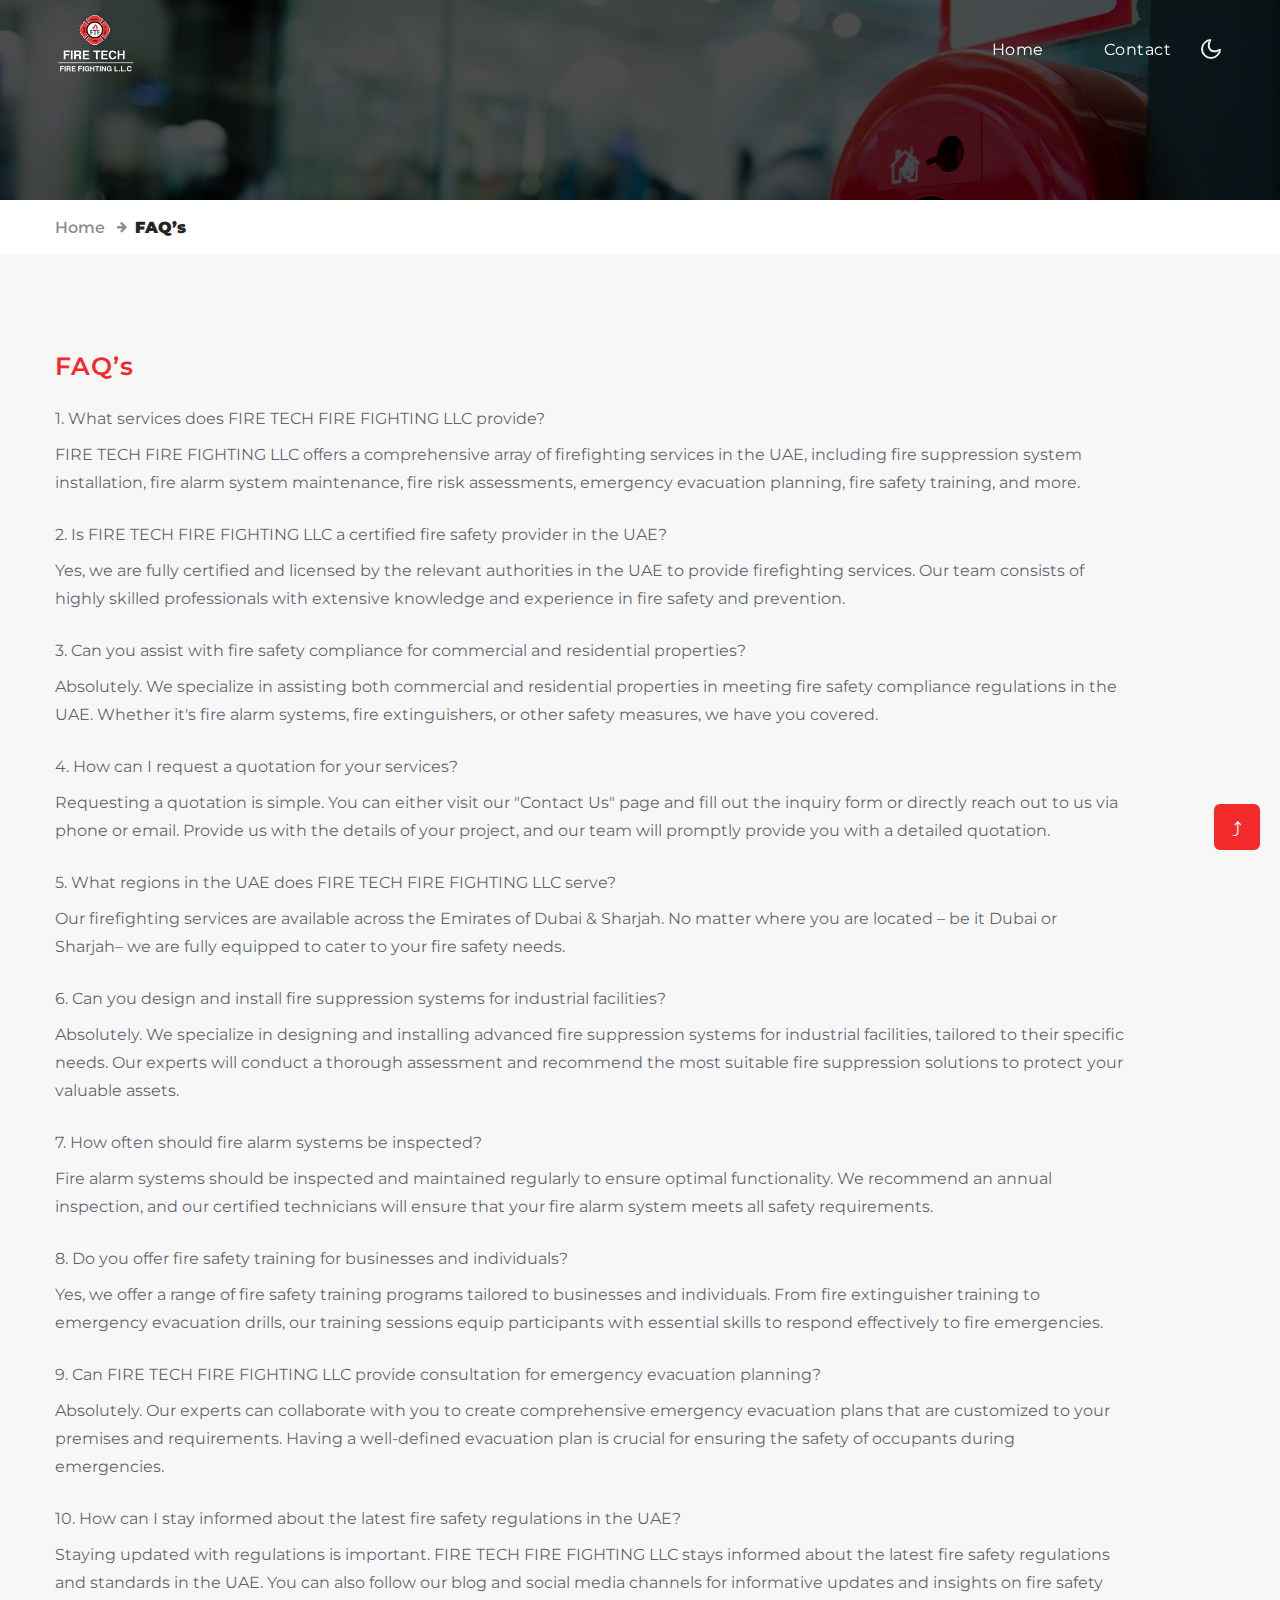
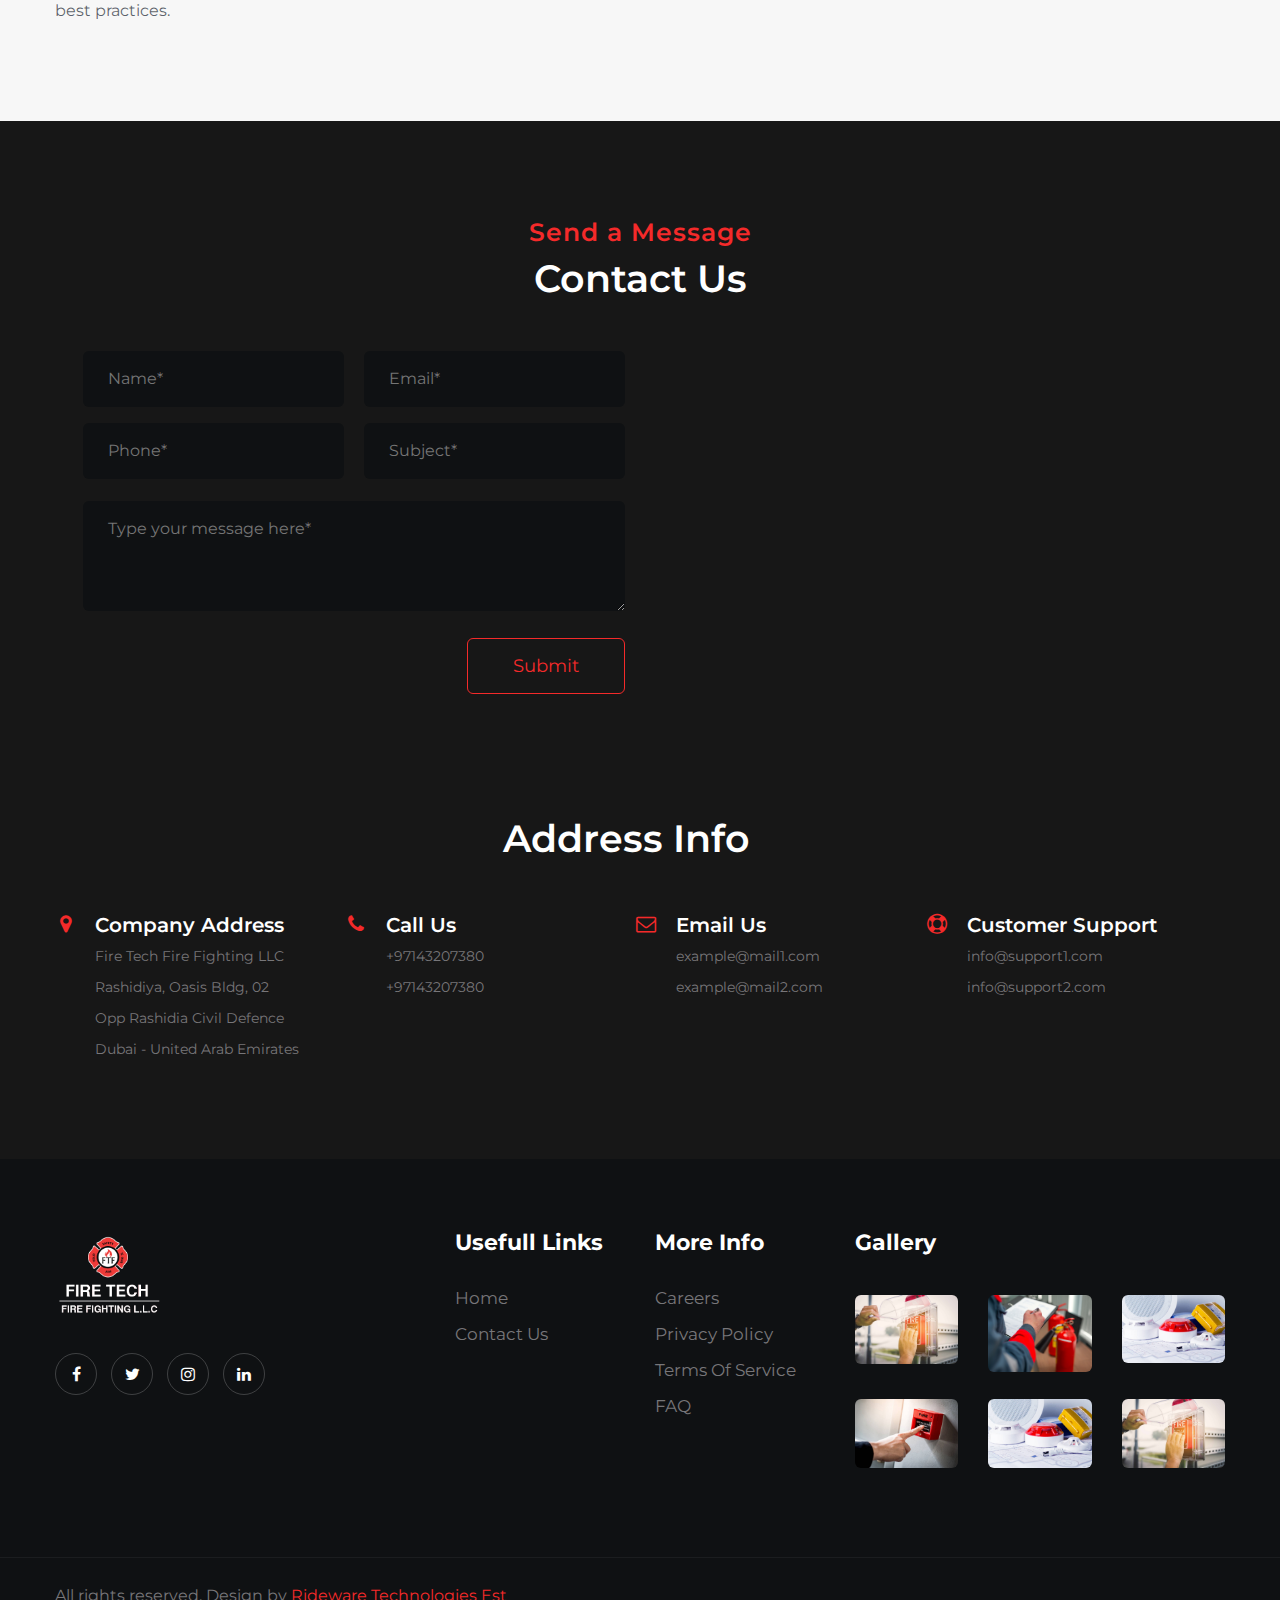
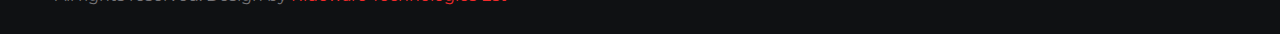
==== faq.html @ 585f28ab "First Commit" ====
<!doctype html>
<html lang="zxx">

<head>
  <!-- Required meta tags -->
  <meta charset="utf-8">
  <meta name="viewport" content="width=device-width, initial-scale=1, shrink-to-fit=no">
  <title>FIRE TECH FIRE FIGHTING LLC</title>
  <!-- Template CSS -->
  <link rel="stylesheet" href="assets/css/style-starter.css">
  <link rel="stylesheet" href="assets/css/csshake.css">
  <link rel="stylesheet" href="assets/css/csshake.min.css">
  <link rel="stylesheet" href="assets/css/aos.css">
  <link href='https://fonts.googleapis.com/css?family=Montserrat' rel='stylesheet'>
</head>

<body>
  <!--header-->
  <header id="site-header" class="w3lhny-head fixed-top">
    <div class="container">
      <nav class="navbar navbar-expand-lg stroke px-0">
  <a class="navbar-brand" href="index.html">
      <img src="assets/images/FTF.png" alt="Your logo" title="Your logo" style="height:60px;" />
  </a> 
        <button class="navbar-toggler  collapsed bg-gradient" type="button" data-toggle="collapse"
          data-target="#navbarTogglerDemo02" aria-controls="navbarTogglerDemo02" aria-expanded="false"
          aria-label="Toggle navigation">
          <span class="navbar-toggler-icon fa icon-expand fa-bars"></span>
          <span class="navbar-toggler-icon fa icon-close fa-times"></span>
        </button>

        <div class="collapse navbar-collapse" id="navbarTogglerDemo02">
          <ul class="navbar-nav ml-auto">
            <li class="nav-item ">
              <a class="nav-link" href="index.html">Home <span class="sr-only">(current)</span></a>
            </li>
            <li class="nav-item">
              <a class="nav-link" href="#contact">Contact</a>
            </li>
          </li>
          </ul>
        </div>
                <!-- toggle switch for light and dark theme -->
        <div class="mobile-position">
          <nav class="navigation">
            <div class="theme-switch-wrapper">
              <label class="theme-switch" for="checkbox">
                <input type="checkbox" id="checkbox">
                <div class="mode-container">
                  <i class="gg-sun"></i>
                  <i class="gg-moon"></i>
                </div>
              </label>
            </div>
          </nav>
        </div>
        <!-- //toggle switch for light and dark theme -->
      </nav>
    </div>
  </header>
  <!--/header-->

  <!--/inner-page-->

  <div class="inner-banner">
  </div>
  <section class="w3l-breadcrumb">
    <div class="container">
      <ul class="breadcrumbs-custom-path">
        <li><a href="index.html">Home</a></li>
        <li class="active"><span class="fa fa-arrow-right mx-2" aria-hidden="true"></span>FAQ’s</li>
      </ul>
    </div>
  </section>
  <!--//inner-page-->
  <!-- services-page-->
  <section class="w3l-grids-3 py-5">
    <div class="container py-lg-5 py-md-4 py-2">
      <div class="row bottom-ab-grids">
        <div class="col-lg-11 bottom-ab-left align-self">
          <span class="title-subhny mb-2">FAQ’s</span>
          <p class="mt-4">1. What services does FIRE TECH FIRE FIGHTING LLC provide?</p>
          <p class="mt-2">FIRE TECH FIRE FIGHTING LLC offers a comprehensive array of firefighting services in the UAE, including 
          fire suppression system installation, fire alarm system maintenance, fire risk assessments, emergency 
          evacuation planning, fire safety training, and more.</p>
          <p class="mt-4">2. Is FIRE TECH FIRE FIGHTING LLC a certified fire safety provider in the UAE?</p>
          <p class="mt-2">Yes, we are fully certified and licensed by the relevant authorities in the UAE to provide firefighting 
          services. Our team consists of highly skilled professionals with extensive knowledge and experience in 
          fire safety and prevention.</p>
          <p class="mt-4">3. Can you assist with fire safety compliance for commercial and residential properties?</p>
          <p class="mt-2">Absolutely. We specialize in assisting both commercial and residential properties in meeting fire safety 
          compliance regulations in the UAE. Whether it's fire alarm systems, fire extinguishers, or other safety 
          measures, we have you covered.</p>
          <p class="mt-4">4. How can I request a quotation for your services?</p>
          <p class="mt-2">Requesting a quotation is simple. You can either visit our "Contact Us" page and fill out the inquiry form 
          or directly reach out to us via phone or email. Provide us with the details of your project, and our team 
          will promptly provide you with a detailed quotation.</p>
          <p class="mt-4">5. What regions in the UAE does FIRE TECH FIRE FIGHTING LLC serve?</p>
          <p class="mt-2">Our firefighting services are available across the Emirates of Dubai & Sharjah. No matter where you are 
          located – be it Dubai or Sharjah– we are fully equipped to cater to your fire safety needs.</p>
          <p class="mt-4">6. Can you design and install fire suppression systems for industrial facilities?</p>
          <p class="mt-2">Absolutely. We specialize in designing and installing advanced fire suppression systems for industrial 
          facilities, tailored to their specific needs. Our experts will conduct a thorough assessment and 
          recommend the most suitable fire suppression solutions to protect your valuable assets.</p>
          <p class="mt-4">7. How often should fire alarm systems be inspected?</p>
          <p class="mt-2">Fire alarm systems should be inspected and maintained regularly to ensure optimal functionality. We 
          recommend an annual inspection, and our certified technicians will ensure that your fire alarm system 
          meets all safety requirements.</p>
          <p class="mt-4">8. Do you offer fire safety training for businesses and individuals?</p>
          <p class="mt-2">Yes, we offer a range of fire safety training programs tailored to businesses and individuals. From fire 
          extinguisher training to emergency evacuation drills, our training sessions equip participants with 
          essential skills to respond effectively to fire emergencies.</p>
          <p class="mt-4">9. Can FIRE TECH FIRE FIGHTING LLC provide consultation for emergency evacuation planning?</p>
          <p class="mt-2">Absolutely. Our experts can collaborate with you to create comprehensive emergency evacuation plans 
          that are customized to your premises and requirements. Having a well-defined evacuation plan is crucial 
          for ensuring the safety of occupants during emergencies.</p>
          <p class="mt-4">10. How can I stay informed about the latest fire safety regulations in the UAE?</p>
          <p class="mt-2">Staying updated with regulations is important. FIRE TECH FIRE FIGHTING LLC stays informed about the 
          latest fire safety regulations and standards in the UAE. You can also follow our blog and social media 
          channels for informative updates and insights on fire safety best practices.</p>
        </div>
      </div>
    </div>
  </section>

 <!-- /contact-section -->
<section class="w3l-contact-2 py-5" id="contact">
  <div class="container py-lg-5 py-md-4 py-2">
    <span class="title-subhny mb-2 text-center">Send a Message</span>
    <h3 class="title-w3l mb-5 text-center">Contact Us</h3>
      <div class="contact-grids d-grid">
          <div class="contact-right">
              <form action="https://sendmail.w3layouts.com/submitForm" method="post" class="signin-form">
                  <div class="input-grids">

                      <input type="text" name="w3lName" id="w3lName" placeholder="Name*" class="contact-input"
                          required="" />
                      <input type="email" name="w3lSender" id="w3lSender" placeholder="Email*"
                          class="contact-input" required="" />
                      <input type="text" name="w3lPhone" id="w3lPhone" placeholder="Phone*" class="contact-input"
                          required="" />
                      <input type="text" name="w3lSubect" id="w3lSubect" placeholder="Subject*" class="contact-input"
                          required="" />
                  </div>
                  <div class="form-input">
                      <textarea name="w3lMessage" id="w3lMessage" placeholder="Type your message here*"
                          required=""></textarea>
                  </div>
                  <div class="form-buttonhny text-lg-right">
                      <button class="btn btn-style btn-primary">Submit</button>
                  </div>
              </form>
          </div>
             <div class="contact-left-img">
            <div class="map-iframe">
          <iframe src="https://www.google.com/maps/embed?pb=!1m18!1m12!1m3!1d3609.4155556302976!2d55.373235074521105!3d25.222924830659775!2m3!1f0!2f0!3f0!3m2!1i1024!2i768!4f13.1!3m3!1m2!1s0x3e5f67a9ba1363f1%3A0xe4499a3669588771!2sFire%20Tech%20Fire%20Fighting%20LLC!5e0!3m2!1sen!2sin!4v1693036082778!5m2!1sen!2sin"
              width="100%" height="400" frameborder="0" style="border: 0px;" allowfullscreen=""></iframe>
        </div>
          </div>
      </div>

      <div class="contact-left mt-3 pt-lg-5">
         <h3 class="title-w3l mb-3 text-center">Address Info</h3>
        <div class="cont-details">
            <div class="cont-top margin-up">
                <div class="cont-left text-center">
                    <span class="fa fa-map-marker"></span>
                </div>
                <div class="cont-right">
                    <h6>Company Address</h6>
                    <p>Fire Tech Fire Fighting LLC</p>
                    <p>Rashidiya, Oasis Bldg, 02</p>
                    <p>Opp Rashidia Civil Defence</p>
                    <p>Dubai - United Arab Emirates</p>
                </div>
            </div>
            <div class="cont-top margin-up">
                <div class="cont-left text-center">
                    <span class="fa fa-phone"></span>
                </div>
                <div class="cont-right">
                    <h6>Call Us</h6>
                    <p><a href="tel:+1(21) 343 5677">+97143207380</a></p>
                    <p><a href="tel:+1(21) 343 5678">+97143207380</a></p>
                </div>
            </div>
            <div class="cont-top margin-up">
                <div class="cont-left text-center">
                    <span class="fa fa-envelope-o"></span>
                </div>
                <div class="cont-right">
                    <h6>Email Us</h6>
                    <p><a href="mailto:example@mail.com" class="mail">example@mail1.com</a></p>
                    <p><a href="mailto:example@mail2.com" class="mail">example@mail2.com</a></p>
                </div>
            </div>
            <div class="cont-top margin-up">
                <div class="cont-left text-center">
                    <span class="fa fa-life-ring"></span>
                </div>
                <div class="cont-right">
                    <h6>Customer Support</h6>
                    <p><a href="mailto:info@support.com" class="mail">info@support1.com</a></p>
                    <p><a href="mailto:info@support2.com" class="mail">info@support2.com</a></p>
                </div>
            </div>
        </div>
        </div>
    </div>
</section>

<!-- //contact-section -->


 <!-- footer -->
  <footer class="w3l-footer-29-main" >
    <div class="footer-29-w3l py-5">
      <div class="container py-lg-4">
        <div class="row footer-top-29">
          <div class="col-lg-4 col-md-6 col-sm-7 footer-list-29 footer-1 pr-lg-5">
            <div class="footer-logo mb-3">
             <a class="navbar-brand" href="index.html">
      <img src="assets/images/FTF.png" alt="Your logo" title="Your logo" style="height:80px;" />
  </a> 

            </div>
            <div class="main-social-footer-29 mt-4">
              <a href="#facebook" class="facebook"><span class="fa fa-facebook"></span></a>
              <a href="#twitter" class="twitter"><span class="fa fa-twitter"></span></a>
              <a href="#instagram" class="instagram"><span class="fa fa-instagram"></span></a>
              <a href="#linkedin" class="linkedin"><span class="fa fa-linkedin"></span></a>
            </div>
          </div>
          <div class="col-lg-2 col-md-6 col-sm-5 col-6 footer-list-29 footer-2 mt-sm-0 mt-5">

            <ul>
              <h6 class="footer-title-29">Usefull Links</h6>
              <li><a href="index.html">Home</a></li>
              <li><a href="#contact">Contact us</a></li>
            </ul>
          </div>
          <div class="col-lg-2 col-md-6 col-sm-5 col-6 footer-list-29 footer-3 mt-lg-0 mt-5">
            <h6 class="footer-title-29">More Info</h6>
            <ul>
              <li><a href="#">Careers</a></li>
              <li><a href="privacy.html">Privacy Policy</a></li>
              <li><a href="terms.html">Terms of Service</a></li>
              <li><a href="faq.html">FAQ</a></li>
            </ul>
          </div>
          <div class="col-lg-4 col-md-6 col-sm-7 footer-list-29 footer-4 mt-lg-0 mt-5">
            <h6 class="footer-title-29">Gallery
            </h6>

            <ul class="w3linst-imgs row">
              <li class="col-4"><a href="#"><img src="assets/images/1680531488179.jpeg" alt="" class="radius-image img-fluid"></a>
              </li>
              <li class="col-4"><a href="#"><img src="assets/images/fire-safety.jpg" alt="" class="radius-image img-fluid"></a>
              </li>
              <li class="col-4"><a href="#"><img src="assets/images/istockphoto1.jpg" alt="" class="radius-image img-fluid"></a>
              </li>
              <li class="col-4"><a href="#"><img src="assets/images/istockphoto.jpg" alt="" class="radius-image img-fluid"></a>
              </li>
              <li class="col-4"><a href="#"><img src="assets/images/istockphoto1.jpg" alt="" class="radius-image img-fluid"></a>
              </li>
              <li class="col-4"><a href="#"><img src="assets/images/1680531488179.jpeg" alt="" class="radius-image img-fluid"></a>
              </li>

            </ul>

          </div>
        </div>
      </div>
    </div>
    <!-- //footer -->

    <!-- copyright -->
    <section class="w3l-copyright">
      <div class="container">
        <div class="row bottom-copies">
          <p class="col-lg-8 copy-footer-29">All rights reserved. Design by <a
              href="#" target="_blank">
              Rideware Technologies Est</a></p>

        </div>
      </div>
    </section>
    <!-- copyright -->

    <!-- move top -->
    <button onclick="topFunction()" id="movetop" title="Go to top">
      &#10548;
    </button>
    <script>
      // When the user scrolls down 20px from the top of the document, show the button
      window.onscroll = function () {
        scrollFunction()
      };

      function scrollFunction() {
        if (document.body.scrollTop > 20 || document.documentElement.scrollTop > 20) {
          document.getElementById("movetop").style.display = "block";
        } else {
          document.getElementById("movetop").style.display = "none";
        }
      }

      // When the user clicks on the button, scroll to the top of the document
      function topFunction() {
        document.body.scrollTop = 0;
        document.documentElement.scrollTop = 0;
      }
    </script>
    <!-- /move top -->
  </footer>

  <!-- //copyright -->
  <!-- Template JavaScript -->
  <script src="assets/js/jquery-3.3.1.min.js"></script>
  <script src="assets/js/theme-change.js"></script>

  <!--/MENU-JS-->
  <script>
    $(window).on("scroll", function () {
      var scroll = $(window).scrollTop();

      if (scroll >= 80) {
        $("#site-header").addClass("nav-fixed");
      } else {
        $("#site-header").removeClass("nav-fixed");
      }
    });

    //Main navigation Active Class Add Remove
    $(".navbar-toggler").on("click", function () {
      $("header").toggleClass("active");
    });
    $(document).on("ready", function () {
      if ($(window).width() > 991) {
        $("header").removeClass("active");
      }
      $(window).on("resize", function () {
        if ($(window).width() > 991) {
          $("header").removeClass("active");
        }
      });
    });
  </script>
  <!--//MENU-JS-->

  <script src="assets/js/bootstrap.min.js"></script>

</body>

</html>
---- assets/css/style-starter.css ----
@charset "UTF-8";

:root {
  --blue: #007bff;
  --indigo: #6610f2;
  --purple: #6f42c1;
  --pink: #e83e8c;
  --red: #dc3545;
  --orange: #fd7e14;
  --yellow: #ffc107;
  --green: #28a745;
  --teal: #20c997;
  --cyan: #17a2b8;
  --white: #fff;
  --gray: #6c757d;
  --gray-dark: #343a40;
  --primary: #F42A2A;
  --secondary: #f8b195;
  --success: #28a745;
  --info: #17a2b8;
  --warning: #ffc107;
  --danger: #dc3545;
  --light: #f8f9fa;
  --dark: #343a40;
  --breakpoint-xs: 0;
  --breakpoint-sm: 576px;
  --breakpoint-md: 768px;
  --breakpoint-lg: 992px;
  --breakpoint-xl: 1200px;
}

*,
*::before,
*::after {
  box-sizing: border-box;
}

html {
  font-family: 'Montserrat';
  line-height: 1.15;
  -webkit-text-size-adjust: 100%;
  -webkit-tap-highlight-color: rgba(0, 0, 0, 0);
}

article,
aside,
figcaption,
figure,
footer,
header,
hgroup,
main,
nav,
section {
  display: block;
}

body {
  margin: 0;
  font-family: 'Montserrat';
  font-size: 1rem;
  font-weight: 400;
  line-height: 1.5;
  color: #212529;
  text-align: left;
  background-color: #fff;
}

[tabindex="-1"]:focus:not(:focus-visible) {
  outline: 0 !important;
}

hr {
  box-sizing: content-box;
  height: 0;
  overflow: visible;
}

h1,
h2,
h3,
h4,
h5,
h6 {
  margin-top: 0;
  margin-bottom: 0.5rem;
}

p {
  margin-top: 0;
  margin-bottom: 1rem;
}

abbr[title],
abbr[data-original-title] {
  text-decoration: underline;
  -webkit-text-decoration: underline dotted;
  text-decoration: underline dotted;
  cursor: help;
  border-bottom: 0;
  -webkit-text-decoration-skip-ink: none;
  text-decoration-skip-ink: none;
}

address {
  margin-bottom: 1rem;
  font-style: normal;
  line-height: inherit;
}

ol,
ul,
dl {
  margin-top: 0;
  margin-bottom: 1rem;
}

ol ol,
ul ul,
ol ul,
ul ol {
  margin-bottom: 0;
}

dt {
  font-weight: 700;
}

dd {
  margin-bottom: .5rem;
  margin-left: 0;
}

blockquote {
  margin: 0 0 1rem;
}

b,
strong {
  font-weight: bolder;
}

small {
  font-size: 80%;
}

sub,
sup {
  position: relative;
  font-size: 75%;
  line-height: 0;
  vertical-align: baseline;
}

sub {
  bottom: -.25em;
}

sup {
  top: -.5em;
}

a {
  color: #F42A2A;
  text-decoration: none;
  background-color: transparent;
}

a:hover {
  color: #5431ac;
  text-decoration: underline;
}

a:not([href]) {
  color: inherit;
  text-decoration: none;
}

a:not([href]):hover {
  color: inherit;
  text-decoration: none;
}

pre,
code,
kbd,
samp {
  font-family:  'Montserrat';
  font-size: 1em;
}

pre {
  margin-top: 0;
  margin-bottom: 1rem;
  overflow: auto;
}

figure {
  margin: 0 0 1rem;
}

img {
  border-style: none;
}

svg {
  overflow: hidden;
  vertical-align: middle;
}

table {
  border-collapse: collapse;
}

caption {
  padding-top: 0.75rem;
  padding-bottom: 0.75rem;
  color: #6c757d;
  text-align: left;
  caption-side: bottom;
}

th {
  text-align: inherit;
}

label {
  display: inline-block;
  margin-bottom: 0.5rem;
}

button {
  border-radius: 0;
}

button:focus {
  outline: 1px dotted;
  outline: 5px auto -webkit-focus-ring-color;
}

input,
button,
select,
optgroup,
textarea {
  margin: 0;
  font-family: inherit;
  font-size: inherit;
  line-height: inherit;
}

button,
input {
  overflow: visible;
}

button,
select {
  text-transform: none;
}

select {
  word-wrap: normal;
}

button,
[type="button"],
[type="reset"],
[type="submit"] {
  -webkit-appearance: button;
}

button:not(:disabled),
[type="button"]:not(:disabled),
[type="reset"]:not(:disabled),
[type="submit"]:not(:disabled) {
  cursor: pointer;
}

button::-moz-focus-inner,
[type="button"]::-moz-focus-inner,
[type="reset"]::-moz-focus-inner,
[type="submit"]::-moz-focus-inner {
  padding: 0;
  border-style: none;
}

input[type="radio"],
input[type="checkbox"] {
  box-sizing: border-box;
  padding: 0;
}

input[type="date"],
input[type="time"],
input[type="datetime-local"],
input[type="month"] {
  -webkit-appearance: listbox;
}

textarea {
  overflow: auto;
  resize: vertical;
}

fieldset {
  min-width: 0;
  padding: 0;
  margin: 0;
  border: 0;
}

legend {
  display: block;
  width: 100%;
  max-width: 100%;
  padding: 0;
  margin-bottom: .5rem;
  font-size: 1.5rem;
  line-height: inherit;
  color: inherit;
  white-space: normal;
}

@media (max-width: 1200px) {
  legend {
    font-size: calc(1.275rem + 0.3vw);
  }
}

progress {
  vertical-align: baseline;
}

[type="number"]::-webkit-inner-spin-button,
[type="number"]::-webkit-outer-spin-button {
  height: auto;
}

[type="search"] {
  outline-offset: -2px;
  -webkit-appearance: none;
}

[type="search"]::-webkit-search-decoration {
  -webkit-appearance: none;
}

::-webkit-file-upload-button {
  font: inherit;
  -webkit-appearance: button;
}

output {
  display: inline-block;
}

summary {
  display: list-item;
  cursor: pointer;
}

template {
  display: none;
}

[hidden] {
  display: none !important;
}

h1,
h2,
h3,
h4,
h5,
h6,
.h1,
.h2,
.h3,
.h4,
.h5,
.h6 {
  margin-bottom: 0.5rem;
  font-weight: 500;
  line-height: 1.2;
}

h1,
.h1 {
  font-size: 2.5rem;
}

@media (max-width: 1200px) {

  h1,
  .h1 {
    font-size: calc(1.375rem + 1.5vw);
  }
}

h2,
.h2 {
  font-size: 2rem;
}

@media (max-width: 1200px) {

  h2,
  .h2 {
    font-size: calc(1.325rem + 0.9vw);
  }
}

h3,
.h3 {
  font-size: 1.75rem;
}

@media (max-width: 1200px) {

  h3,
  .h3 {
    font-size: calc(1.3rem + 0.6vw);
  }
}

h4,
.h4 {
  font-size: 1.5rem;
}

@media (max-width: 1200px) {

  h4,
  .h4 {
    font-size: calc(1.275rem + 0.3vw);
  }
}

h5,
.h5 {
  font-size: 1.25rem;
}

h6,
.h6 {
  font-size: 1rem;
}

.lead {
  font-size: 1.25rem;
  font-weight: 300;
}

.display-1 {
  font-size: 6rem;
  font-weight: 300;
  line-height: 1.2;
}

@media (max-width: 1200px) {
  .display-1 {
    font-size: calc(1.725rem + 5.7vw);
  }
}

.display-2 {
  font-size: 5.5rem;
  font-weight: 300;
  line-height: 1.2;
}

@media (max-width: 1200px) {
  .display-2 {
    font-size: calc(1.675rem + 5.1vw);
  }
}

.display-3 {
  font-size: 4.5rem;
  font-weight: 300;
  line-height: 1.2;
}

@media (max-width: 1200px) {
  .display-3 {
    font-size: calc(1.575rem + 3.9vw);
  }
}

.display-4 {
  font-size: 3.5rem;
  font-weight: 300;
  line-height: 1.2;
}

@media (max-width: 1200px) {
  .display-4 {
    font-size: calc(1.475rem + 2.7vw);
  }
}

hr {
  margin-top: 1rem;
  margin-bottom: 1rem;
  border: 0;
  border-top: 1px solid rgba(0, 0, 0, 0.1);
}

small,
.small {
  font-size: 80%;
  font-weight: 400;
}

mark,
.mark {
  padding: 0.2em;
  background-color: #fcf8e3;
}

.list-unstyled {
  padding-left: 0;
  list-style: none;
}

.list-inline {
  padding-left: 0;
  list-style: none;
}

.list-inline-item {
  display: inline-block;
}

.list-inline-item:not(:last-child) {
  margin-right: 0.5rem;
}

.initialism {
  font-size: 90%;
  text-transform: uppercase;
}

.blockquote {
  margin-bottom: 1rem;
  font-size: 1.25rem;
}

.blockquote-footer {
  display: block;
  font-size: 80%;
  color: #6c757d;
}

.blockquote-footer::before {
  content: "\2014\00A0";
}

.img-fluid {
  max-width: 100%;
  height: auto;
}





.img-thumbnail {
  padding: 0.25rem;
  background-color: #fff;
  border: 1px solid #dee2e6;
  border-radius: 0.25rem;
  max-width: 100%;
  height: auto;
}

.figure {
  display: inline-block;
}

.figure-img {
  margin-bottom: 0.5rem;
  line-height: 1;
}

.figure-caption {
  font-size: 90%;
  color: #6c757d;
}

code {
  font-size: 87.5%;
  color: #e83e8c;
  word-wrap: break-word;
}

a>code {
  color: inherit;
}

kbd {
  padding: 0.2rem 0.4rem;
  font-size: 87.5%;
  color: #fff;
  background-color: #212529;
  border-radius: 0.2rem;
}

kbd kbd {
  padding: 0;
  font-size: 100%;
  font-weight: 700;
}

pre {
  display: block;
  font-size: 87.5%;
  color: #212529;
}

pre code {
  font-size: inherit;
  color: inherit;
  word-break: normal;
}

.pre-scrollable {
  max-height: 340px;
  overflow-y: scroll;
}

.container {
  width: 100%;
  padding-right: 15px;
  padding-left: 15px;
  margin-right: auto;
  margin-left: auto;
}

@media (min-width: 576px) {
  .container {
    max-width: 540px;
  }
}

@media (min-width: 768px) {
  .container {
    max-width: 720px;
  }
}

@media (min-width: 992px) {
  .container {
    max-width: 960px;
  }
}

@media (min-width: 1200px) {
  .container {
    max-width: 1140px;
  }
}

.container-fluid,
.container-sm,
.container-md,
.container-lg,
.container-xl {
  width: 100%;
  padding-right: 15px;
  padding-left: 15px;
  margin-right: auto;
  margin-left: auto;
}

@media (min-width: 576px) {

  .container,
  .container-sm {
    max-width: 540px;
  }
}

@media (min-width: 768px) {

  .container,
  .container-sm,
  .container-md {
    max-width: 720px;
  }
}

@media (min-width: 992px) {

  .container,
  .container-sm,
  .container-md,
  .container-lg {
    max-width: 960px;
  }
}

@media (min-width: 1200px) {

  .container,
  .container-sm,
  .container-md,
  .container-lg,
  .container-xl {
    max-width: 1140px;
  }
}

.row {
  display: flex;
  flex-wrap: wrap;
  margin-right: -15px;
  margin-left: -15px;
}

.no-gutters {
  margin-right: 0;
  margin-left: 0;
}

.no-gutters>.col,
.no-gutters>[class*="col-"] {
  padding-right: 0;
  padding-left: 0;
}

.col-1,
.col-2,
.col-3,
.col-4,
.col-5,
.col-6,
.col-7,
.col-8,
.col-9,
.col-10,
.col-11,
.col-12,
.col,
.col-auto,
.col-sm-1,
.col-sm-2,
.col-sm-3,
.col-sm-4,
.col-sm-5,
.col-sm-6,
.col-sm-7,
.col-sm-8,
.col-sm-9,
.col-sm-10,
.col-sm-11,
.col-sm-12,
.col-sm,
.col-sm-auto,
.col-md-1,
.col-md-2,
.col-md-3,
.col-md-4,
.col-md-5,
.col-md-6,
.col-md-7,
.col-md-8,
.col-md-9,
.col-md-10,
.col-md-11,
.col-md-12,
.col-md,
.col-md-auto,
.col-lg-1,
.col-lg-2,
.col-lg-3,
.col-lg-4,
.col-lg-5,
.card,
.col-lg-7,
.col-lg-8,
.col-lg-9,
.col-lg-10,
.col-lg-11,
.col-lg-12,
.col-lg,
.col-lg-auto,
.col-xl-1,
.col-xl-2,
.col-xl-3,
.col-xl-4,
.col-xl-5,
.col-xl-6,
.col-xl-7,
.col-xl-8,
.col-xl-9,
.col-xl-10,
.col-xl-11,
.col-xl-12,
.col-xl,
.col-xl-auto {
  position: relative;
  width: 100%;
  padding-right: 15px;
  padding-left: 15px;
}

.col {
  flex-basis: 0;
  flex-grow: 1;
  max-width: 100%;
}

.row-cols-1>* {
  flex: 0 0 100%;
  max-width: 100%;
}

.row-cols-2>* {
  flex: 0 0 50%;
  max-width: 50%;
}

.row-cols-3>* {
  flex: 0 0 33.33333%;
  max-width: 33.33333%;
}

.row-cols-4>* {
  flex: 0 0 25%;
  max-width: 25%;
}

.row-cols-5>* {
  flex: 0 0 20%;
  max-width: 20%;
}

.row-cols-6>* {
  flex: 0 0 16.66667%;
  max-width: 16.66667%;
}

.col-auto {
  flex: 0 0 auto;
  width: auto;
  max-width: 100%;
}

.col-1 {
  flex: 0 0 8.33333%;
  max-width: 8.33333%;
}

.col-2 {
  flex: 0 0 16.66667%;
  max-width: 16.66667%;
}

.col-3 {
  flex: 0 0 25%;
  max-width: 25%;
}

.col-4 {
  flex: 0 0 33.33333%;
  max-width: 33.33333%;
}

.col-5 {
  flex: 0 0 41.66667%;
  max-width: 41.66667%;
}

.col-6 {
  flex: 0 0 50%;
  max-width: 50%;
}

.col-7 {
  flex: 0 0 58.33333%;
  max-width: 58.33333%;
}

.col-8 {
  flex: 0 0 66.66667%;
  max-width: 66.66667%;
}

.col-9 {
  flex: 0 0 75%;
  max-width: 75%;
}

.col-10 {
  flex: 0 0 83.33333%;
  max-width: 83.33333%;
}

.col-11 {
  flex: 0 0 91.66667%;
  max-width: 91.66667%;
}

.col-12 {
  flex: 0 0 100%;
  max-width: 100%;
}

.order-first {
  order: -1;
}

.order-last {
  order: 13;
}

.order-0 {
  order: 0;
}

.order-1 {
  order: 1;
}

.order-2 {
  order: 2;
}

.order-3 {
  order: 3;
}

.order-4 {
  order: 4;
}

.order-5 {
  order: 5;
}

.order-6 {
  order: 6;
}

.order-7 {
  order: 7;
}

.order-8 {
  order: 8;
}

.order-9 {
  order: 9;
}

.order-10 {
  order: 10;
}

.order-11 {
  order: 11;
}

.order-12 {
  order: 12;
}

.offset-1 {
  margin-left: 8.33333%;
}

.offset-2 {
  margin-left: 16.66667%;
}

.offset-3 {
  margin-left: 25%;
}

.offset-4 {
  margin-left: 33.33333%;
}

.offset-5 {
  margin-left: 41.66667%;
}

.offset-6 {
  margin-left: 50%;
}

.offset-7 {
  margin-left: 58.33333%;
}

.offset-8 {
  margin-left: 66.66667%;
}

.offset-9 {
  margin-left: 75%;
}

.offset-10 {
  margin-left: 83.33333%;
}

.offset-11 {
  margin-left: 91.66667%;
}

@media (min-width: 576px) {
  .col-sm {
    flex-basis: 0;
    flex-grow: 1;
    max-width: 100%;
  }

  .row-cols-sm-1>* {
    flex: 0 0 100%;
    max-width: 100%;
  }

  .row-cols-sm-2>* {
    flex: 0 0 50%;
    max-width: 50%;
  }

  .row-cols-sm-3>* {
    flex: 0 0 33.33333%;
    max-width: 33.33333%;
  }

  .row-cols-sm-4>* {
    flex: 0 0 25%;
    max-width: 25%;
  }

  .row-cols-sm-5>* {
    flex: 0 0 20%;
    max-width: 20%;
  }

  .row-cols-sm-6>* {
    flex: 0 0 16.66667%;
    max-width: 16.66667%;
  }

  .col-sm-auto {
    flex: 0 0 auto;
    width: auto;
    max-width: 100%;
  }

  .col-sm-1 {
    flex: 0 0 8.33333%;
    max-width: 8.33333%;
  }

  .col-sm-2 {
    flex: 0 0 16.66667%;
    max-width: 16.66667%;
  }

  .col-sm-3 {
    flex: 0 0 25%;
    max-width: 25%;
  }

  .col-sm-4 {
    flex: 0 0 33.33333%;
    max-width: 33.33333%;
  }

  .col-sm-5 {
    flex: 0 0 41.66667%;
    max-width: 41.66667%;
  }

  .col-sm-6 {
    flex: 0 0 50%;
    max-width: 50%;
  }

  .col-sm-7 {
    flex: 0 0 58.33333%;
    max-width: 58.33333%;
  }

  .col-sm-8 {
    flex: 0 0 66.66667%;
    max-width: 66.66667%;
  }

  .col-sm-9 {
    flex: 0 0 75%;
    max-width: 75%;
  }

  .col-sm-10 {
    flex: 0 0 83.33333%;
    max-width: 83.33333%;
  }

  .col-sm-11 {
    flex: 0 0 91.66667%;
    max-width: 91.66667%;
  }

  .col-sm-12 {
    flex: 0 0 100%;
    max-width: 100%;
  }

  .order-sm-first {
    order: -1;
  }

  .order-sm-last {
    order: 13;
  }

  .order-sm-0 {
    order: 0;
  }

  .order-sm-1 {
    order: 1;
  }

  .order-sm-2 {
    order: 2;
  }

  .order-sm-3 {
    order: 3;
  }

  .order-sm-4 {
    order: 4;
  }

  .order-sm-5 {
    order: 5;
  }

  .order-sm-6 {
    order: 6;
  }

  .order-sm-7 {
    order: 7;
  }

  .order-sm-8 {
    order: 8;
  }

  .order-sm-9 {
    order: 9;
  }

  .order-sm-10 {
    order: 10;
  }

  .order-sm-11 {
    order: 11;
  }

  .order-sm-12 {
    order: 12;
  }

  .offset-sm-0 {
    margin-left: 0;
  }

  .offset-sm-1 {
    margin-left: 8.33333%;
  }

  .offset-sm-2 {
    margin-left: 16.66667%;
  }

  .offset-sm-3 {
    margin-left: 25%;
  }

  .offset-sm-4 {
    margin-left: 33.33333%;
  }

  .offset-sm-5 {
    margin-left: 41.66667%;
  }

  .offset-sm-6 {
    margin-left: 50%;
  }

  .offset-sm-7 {
    margin-left: 58.33333%;
  }

  .offset-sm-8 {
    margin-left: 66.66667%;
  }

  .offset-sm-9 {
    margin-left: 75%;
  }

  .offset-sm-10 {
    margin-left: 83.33333%;
  }

  .offset-sm-11 {
    margin-left: 91.66667%;
  }
}

@media (min-width: 768px) {
  .col-md {
    flex-basis: 0;
    flex-grow: 1;
    max-width: 100%;
  }

  .row-cols-md-1>* {
    flex: 0 0 100%;
    max-width: 100%;
  }

  .row-cols-md-2>* {
    flex: 0 0 50%;
    max-width: 50%;
  }

  .row-cols-md-3>* {
    flex: 0 0 33.33333%;
    max-width: 33.33333%;
  }

  .row-cols-md-4>* {
    flex: 0 0 25%;
    max-width: 25%;
  }

  .row-cols-md-5>* {
    flex: 0 0 20%;
    max-width: 20%;
  }

  .row-cols-md-6>* {
    flex: 0 0 16.66667%;
    max-width: 16.66667%;
  }

  .col-md-auto {
    flex: 0 0 auto;
    width: auto;
    max-width: 100%;
  }

  .col-md-1 {
    flex: 0 0 8.33333%;
    max-width: 8.33333%;
  }

  .col-md-2 {
    flex: 0 0 16.66667%;
    max-width: 16.66667%;
  }

  .col-md-3 {
    flex: 0 0 25%;
    max-width: 25%;
  }

  .col-md-4 {
    flex: 0 0 33.33333%;
    max-width: 33.33333%;
  }

  .col-md-5 {
    flex: 0 0 41.66667%;
    max-width: 41.66667%;
  }

  .col-md-6 {
    flex: 0 0 50%;
    max-width: 50%;
  }

  .col-md-7 {
    flex: 0 0 58.33333%;
    max-width: 58.33333%;
  }

  .col-md-8 {
    flex: 0 0 66.66667%;
    max-width: 66.66667%;
  }

  .col-md-9 {
    flex: 0 0 75%;
    max-width: 75%;
  }

  .col-md-10 {
    flex: 0 0 83.33333%;
    max-width: 83.33333%;
  }

  .col-md-11 {
    flex: 0 0 91.66667%;
    max-width: 91.66667%;
  }

  .col-md-12 {
    flex: 0 0 100%;
    max-width: 100%;
  }

  .order-md-first {
    order: -1;
  }

  .order-md-last {
    order: 13;
  }

  .order-md-0 {
    order: 0;
  }

  .order-md-1 {
    order: 1;
  }

  .order-md-2 {
    order: 2;
  }

  .order-md-3 {
    order: 3;
  }

  .order-md-4 {
    order: 4;
  }

  .order-md-5 {
    order: 5;
  }

  .order-md-6 {
    order: 6;
  }

  .order-md-7 {
    order: 7;
  }

  .order-md-8 {
    order: 8;
  }

  .order-md-9 {
    order: 9;
  }

  .order-md-10 {
    order: 10;
  }

  .order-md-11 {
    order: 11;
  }

  .order-md-12 {
    order: 12;
  }

  .offset-md-0 {
    margin-left: 0;
  }

  .offset-md-1 {
    margin-left: 8.33333%;
  }

  .offset-md-2 {
    margin-left: 16.66667%;
  }

  .offset-md-3 {
    margin-left: 25%;
  }

  .offset-md-4 {
    margin-left: 33.33333%;
  }

  .offset-md-5 {
    margin-left: 41.66667%;
  }

  .offset-md-6 {
    margin-left: 50%;
  }

  .offset-md-7 {
    margin-left: 58.33333%;
  }

  .offset-md-8 {
    margin-left: 66.66667%;
  }

  .offset-md-9 {
    margin-left: 75%;
  }

  .offset-md-10 {
    margin-left: 83.33333%;
  }

  .offset-md-11 {
    margin-left: 91.66667%;
  }
}

@media (min-width: 992px) {
  .col-lg {
    flex-basis: 0;
    flex-grow: 1;
    max-width: 100%;
  }

  .row-cols-lg-1>* {
    flex: 0 0 100%;
    max-width: 100%;
  }

  .row-cols-lg-2>* {
    flex: 0 0 50%;
    max-width: 50%;
  }

  .row-cols-lg-3>* {
    flex: 0 0 33.33333%;
    max-width: 33.33333%;
  }

  .row-cols-lg-4>* {
    flex: 0 0 25%;
    max-width: 25%;
  }

  .row-cols-lg-5>* {
    flex: 0 0 20%;
    max-width: 20%;
  }

  .row-cols-lg-6>* {
    flex: 0 0 16.66667%;
    max-width: 16.66667%;
  }

  .col-lg-auto {
    flex: 0 0 auto;
    width: auto;
    max-width: 100%;
  }

  .col-lg-1 {
    flex: 0 0 8.33333%;
    max-width: 8.33333%;
  }

  .col-lg-2 {
    flex: 0 0 16.66667%;
    max-width: 16.66667%;
  }

  .col-lg-3 {
    flex: 0 0 25%;
    max-width: 25%;
  }

  .col-lg-4 {
    flex: 0 0 33.33333%;
    max-width: 33.33333%;
  }

  .col-lg-5 {
    flex: 0 0 41.66667%;
    max-width: 41.66667%;
  }

  .col-lg-6 {
    flex: 0 0 50%;
    max-width: 50%;
  }

  .col-lg-7 {
    flex: 0 0 58.33333%;
    max-width: 58.33333%;
  }

  .col-lg-8 {
    flex: 0 0 66.66667%;
    max-width: 66.66667%;
  }

  .col-lg-9 {
    flex: 0 0 75%;
    max-width: 75%;
  }

  .col-lg-10 {
    flex: 0 0 83.33333%;
    max-width: 83.33333%;
  }

  .col-lg-11 {
    flex: 0 0 91.66667%;
    max-width: 91.66667%;
  }

  .col-lg-12 {
    flex: 0 0 100%;
    max-width: 100%;
  }

  .order-lg-first {
    order: -1;
  }

  .order-lg-last {
    order: 13;
  }

  .order-lg-0 {
    order: 0;
  }

  .order-lg-1 {
    order: 1;
  }

  .order-lg-2 {
    order: 2;
  }

  .order-lg-3 {
    order: 3;
  }

  .order-lg-4 {
    order: 4;
  }

  .order-lg-5 {
    order: 5;
  }

  .order-lg-6 {
    order: 6;
  }

  .order-lg-7 {
    order: 7;
  }

  .order-lg-8 {
    order: 8;
  }

  .order-lg-9 {
    order: 9;
  }

  .order-lg-10 {
    order: 10;
  }

  .order-lg-11 {
    order: 11;
  }

  .order-lg-12 {
    order: 12;
  }

  .offset-lg-0 {
    margin-left: 0;
  }

  .offset-lg-1 {
    margin-left: 8.33333%;
  }

  .offset-lg-2 {
    margin-left: 16.66667%;
  }

  .offset-lg-3 {
    margin-left: 25%;
  }

  .offset-lg-4 {
    margin-left: 33.33333%;
  }

  .offset-lg-5 {
    margin-left: 41.66667%;
  }

  .offset-lg-6 {
    margin-left: 50%;
  }

  .offset-lg-7 {
    margin-left: 58.33333%;
  }

  .offset-lg-8 {
    margin-left: 66.66667%;
  }

  .offset-lg-9 {
    margin-left: 75%;
  }

  .offset-lg-10 {
    margin-left: 83.33333%;
  }

  .offset-lg-11 {
    margin-left: 91.66667%;
  }
}

@media (min-width: 1200px) {
  .col-xl {
    flex-basis: 0;
    flex-grow: 1;
    max-width: 100%;
  }

  .row-cols-xl-1>* {
    flex: 0 0 100%;
    max-width: 100%;
  }

  .row-cols-xl-2>* {
    flex: 0 0 50%;
    max-width: 50%;
  }

  .row-cols-xl-3>* {
    flex: 0 0 33.33333%;
    max-width: 33.33333%;
  }

  .row-cols-xl-4>* {
    flex: 0 0 25%;
    max-width: 25%;
  }

  .row-cols-xl-5>* {
    flex: 0 0 20%;
    max-width: 20%;
  }

  .row-cols-xl-6>* {
    flex: 0 0 16.66667%;
    max-width: 16.66667%;
  }

  .col-xl-auto {
    flex: 0 0 auto;
    width: auto;
    max-width: 100%;
  }

  .col-xl-1 {
    flex: 0 0 8.33333%;
    max-width: 8.33333%;
  }

  .col-xl-2 {
    flex: 0 0 16.66667%;
    max-width: 16.66667%;
  }

  .col-xl-3 {
    flex: 0 0 25%;
    max-width: 25%;
  }

  .col-xl-4 {
    flex: 0 0 33.33333%;
    max-width: 33.33333%;
  }

  .col-xl-5 {
    flex: 0 0 41.66667%;
    max-width: 41.66667%;
  }

  .col-xl-6 {
    flex: 0 0 50%;
    max-width: 50%;
  }

  .col-xl-7 {
    flex: 0 0 58.33333%;
    max-width: 58.33333%;
  }

  .col-xl-8 {
    flex: 0 0 66.66667%;
    max-width: 66.66667%;
  }

  .col-xl-9 {
    flex: 0 0 75%;
    max-width: 75%;
  }

  .col-xl-10 {
    flex: 0 0 83.33333%;
    max-width: 83.33333%;
  }

  .col-xl-11 {
    flex: 0 0 91.66667%;
    max-width: 91.66667%;
  }

  .col-xl-12 {
    flex: 0 0 100%;
    max-width: 100%;
  }

  .order-xl-first {
    order: -1;
  }

  .order-xl-last {
    order: 13;
  }

  .order-xl-0 {
    order: 0;
  }

  .order-xl-1 {
    order: 1;
  }

  .order-xl-2 {
    order: 2;
  }

  .order-xl-3 {
    order: 3;
  }

  .order-xl-4 {
    order: 4;
  }

  .order-xl-5 {
    order: 5;
  }

  .order-xl-6 {
    order: 6;
  }

  .order-xl-7 {
    order: 7;
  }


  .order-xl-8 {
    order: 8;
  }

  .order-xl-9 {
    order: 9;
  }

  .order-xl-10 {
    order: 10;
  }

  .order-xl-11 {
    order: 11;
  }

  .order-xl-12 {
    order: 12;
  }

  .offset-xl-0 {
    margin-left: 0;
  }

  .offset-xl-1 {
    margin-left: 8.33333%;
  }


  .offset-xl-2 {
    margin-left: 16.66667%;
  }

  .offset-xl-3 {
    margin-left: 25%;
  }

  .offset-xl-4 {
    margin-left: 33.33333%;
  }

  .offset-xl-5 {
    margin-left: 41.66667%;
  }

  .offset-xl-6 {
    margin-left: 50%;
  }

  .offset-xl-7 {
    margin-left: 58.33333%;
  }

  .offset-xl-8 {
    margin-left: 66.66667%;
  }

  .offset-xl-9 {
    margin-left: 75%;
  }

  .offset-xl-10 {
    margin-left: 83.33333%;
  }

  .offset-xl-11 {
    margin-left: 91.66667%;
  }
}

.table {
  width: 100%;
  margin-bottom: 1rem;
  color: #212529;
}

.table th,
.table td {
  padding: 0.75rem;
  vertical-align: top;
  border-top: 1px solid #dee2e6;
}

.table thead th {
  vertical-align: bottom;
  border-bottom: 2px solid #dee2e6;
}

.table tbody+tbody {
  border-top: 2px solid #dee2e6;
}

.table-sm th,
.table-sm td {
  padding: 0.3rem;
}

.table-bordered {
  border: 1px solid #dee2e6;
}

.table-bordered th,
.table-bordered td {
  border: 1px solid #dee2e6;
}

.table-bordered thead th,
.table-bordered thead td {
  border-bottom-width: 2px;
}

.table-borderless th,
.table-borderless td,
.table-borderless thead th,
.table-borderless tbody+tbody {
  border: 0;
}

.table-striped tbody tr:nth-of-type(odd) {
  background-color: rgba(0, 0, 0, 0.05);
}

.table-hover tbody tr:hover {
  color: #212529;
  background-color: rgba(0, 0, 0, 0.075);
}

.table-primary,
.table-primary>th,
.table-primary>td {
  background-color: #dad1f2;
}

.table-primary th,
.table-primary td,
.table-primary thead th,
.table-primary tbody+tbody {
  border-color: #baa9e7;
}

.table-hover .table-primary:hover {
  background-color: #cabdec;
}

.table-hover .table-primary:hover>td,
.table-hover .table-primary:hover>th {
  background-color: #cabdec;
}

.table-secondary,
.table-secondary>th,
.table-secondary>td {
  background-color: #fde9e1;
}

.table-secondary th,
.table-secondary td,
.table-secondary thead th,
.table-secondary tbody+tbody {
  border-color: #fbd6c8;
}

.table-hover .table-secondary:hover {
  background-color: #fbd7c9;
}

.table-hover .table-secondary:hover>td,
.table-hover .table-secondary:hover>th {
  background-color: #fbd7c9;
}

.table-success,
.table-success>th,
.table-success>td {
  background-color: #c3e6cb;
}

.table-success th,
.table-success td,
.table-success thead th,
.table-success tbody+tbody {
  border-color: #8fd19e;
}

.table-hover .table-success:hover {
  background-color: #b1dfbb;
}

.table-hover .table-success:hover>td,
.table-hover .table-success:hover>th {
  background-color: #b1dfbb;
}

.table-info,
.table-info>th,
.table-info>td {
  background-color: #bee5eb;
}

.table-info th,
.table-info td,
.table-info thead th,
.table-info tbody+tbody {
  border-color: #86cfda;
}

.table-hover .table-info:hover {
  background-color: #abdde5;
}

.table-hover .table-info:hover>td,
.table-hover .table-info:hover>th {
  background-color: #abdde5;
}

.table-warning,
.table-warning>th,
.table-warning>td {
  background-color: #ffeeba;
}

.table-warning th,
.table-warning td,
.table-warning thead th,
.table-warning tbody+tbody {
  border-color: #ffdf7e;
}

.table-hover .table-warning:hover {
  background-color: #ffe8a1;
}

.table-hover .table-warning:hover>td,
.table-hover .table-warning:hover>th {
  background-color: #ffe8a1;
}

.table-danger,
.table-danger>th,
.table-danger>td {
  background-color: #f5c6cb;
}

.table-danger th,
.table-danger td,
.table-danger thead th,
.table-danger tbody+tbody {
  border-color: #ed969e;
}

.table-hover .table-danger:hover {
  background-color: #f1b0b7;
}

.table-hover .table-danger:hover>td,
.table-hover .table-danger:hover>th {
  background-color: #f1b0b7;
}

.table-light,
.table-light>th,
.table-light>td {
  background-color: #fdfdfe;
}

.table-light th,
.table-light td,
.table-light thead th,
.table-light tbody+tbody {
  border-color: #fbfcfc;
}

.table-hover .table-light:hover {
  background-color: #ececf6;
}

.table-hover .table-light:hover>td,
.table-hover .table-light:hover>th {
  background-color: #ececf6;
}

.table-dark,
.table-dark>th,
.table-dark>td {
  background-color: #c6c8ca;
}

.table-dark th,
.table-dark td,
.table-dark thead th,
.table-dark tbody+tbody {
  border-color: #95999c;
}

.table-hover .table-dark:hover {
  background-color: #b9bbbe;
}

.table-hover .table-dark:hover>td,
.table-hover .table-dark:hover>th {
  background-color: #b9bbbe;
}

.table-active,
.table-active>th,
.table-active>td {
  background-color: rgba(0, 0, 0, 0.075);
}

.table-hover .table-active:hover {
  background-color: rgba(0, 0, 0, 0.075);
}

.table-hover .table-active:hover>td,
.table-hover .table-active:hover>th {
  background-color: rgba(0, 0, 0, 0.075);
}

.table .thead-dark th {
  color: #fff;
  background-color: #343a40;
  border-color: #454d55;
}

.table .thead-light th {
  color: #495057;
  background-color: #e9ecef;
  border-color: #dee2e6;
}

.table-dark {
  color: #fff;
  background-color: #343a40;
}

.table-dark th,
.table-dark td,
.table-dark thead th {
  border-color: #454d55;
}

.table-dark.table-bordered {
  border: 0;
}

.table-dark.table-striped tbody tr:nth-of-type(odd) {
  background-color: rgba(255, 255, 255, 0.05);
}

.table-dark.table-hover tbody tr:hover {
  color: #fff;
  background-color: rgba(255, 255, 255, 0.075);
}

@media (max-width: 575.98px) {
  .table-responsive-sm {
    display: block;
    width: 100%;
    overflow-x: auto;
    -webkit-overflow-scrolling: touch;
  }

  .table-responsive-sm>.table-bordered {
    border: 0;
  }
}

@media (max-width: 767.98px) {
  .table-responsive-md {
    display: block;
    width: 100%;
    overflow-x: auto;
    -webkit-overflow-scrolling: touch;
  }

  .table-responsive-md>.table-bordered {
    border: 0;
  }
}

@media (max-width: 991.98px) {
  .table-responsive-lg {
    display: block;
    width: 100%;
    overflow-x: auto;
    -webkit-overflow-scrolling: touch;
  }

  .table-responsive-lg>.table-bordered {
    border: 0;
  }
}

@media (max-width: 1199.98px) {
  .table-responsive-xl {
    display: block;
    width: 100%;
    overflow-x: auto;
    -webkit-overflow-scrolling: touch;
  }

  .table-responsive-xl>.table-bordered {
    border: 0;
  }
}

.table-responsive {
  display: block;
  width: 100%;
  overflow-x: auto;
  -webkit-overflow-scrolling: touch;
}

.table-responsive>.table-bordered {
  border: 0;
}

.form-control {
  display: block;
  width: 100%;
  height: calc(1.5em + 0.75rem + 2px);
  padding: 0.375rem 0.75rem;
  font-size: 1rem;
  font-weight: 400;
  line-height: 1.5;
  color: #495057;
  background-color: #fff;
  background-clip: padding-box;
  border: 1px solid #ced4da;
  border-radius: 0.25rem;
  transition: border-color 0.15s ease-in-out, box-shadow 0.15s ease-in-out;
}

@media (prefers-reduced-motion: reduce) {
  .form-control {
    transition: none;
  }
}

.form-control::-ms-expand {
  background-color: transparent;
  border: 0;
}

.form-control:-moz-focusring {
  color: transparent;
  text-shadow: 0 0 0 #495057;
}

.form-control:focus {
  color: #495057;
  background-color: #fff;
  border-color: #cabcec;
  outline: 0;
  box-shadow: 0 0 0 0.2rem rgba(123, 89, 208, 0.25);
}

.form-control::-webkit-input-placeholder {
  color: #6c757d;
  opacity: 1;
}

.form-control::-moz-placeholder {
  color: #6c757d;
  opacity: 1;
}

.form-control:-ms-input-placeholder {
  color: #6c757d;
  opacity: 1;
}

.form-control::-ms-input-placeholder {
  color: #6c757d;
  opacity: 1;
}

.form-control::placeholder {
  color: #6c757d;
  opacity: 1;
}

.form-control:disabled,
.form-control[readonly] {
  background-color: #e9ecef;
  opacity: 1;
}

select.form-control:focus::-ms-value {
  color: #495057;
  background-color: #fff;
}

.form-control-file,
.form-control-range {
  display: block;
  width: 100%;
}

.col-form-label {
  padding-top: calc(0.375rem + 1px);
  padding-bottom: calc(0.375rem + 1px);
  margin-bottom: 0;
  font-size: inherit;
  line-height: 1.5;
}

.col-form-label-lg {
  padding-top: calc(0.5rem + 1px);
  padding-bottom: calc(0.5rem + 1px);
  font-size: 1.25rem;
  line-height: 1.5;
}

.col-form-label-sm {
  padding-top: calc(0.25rem + 1px);
  padding-bottom: calc(0.25rem + 1px);
  font-size: 0.875rem;
  line-height: 1.5;
}

.form-control-plaintext {
  display: block;
  width: 100%;
  padding: 0.375rem 0;
  margin-bottom: 0;
  font-size: 1rem;
  line-height: 1.5;
  color: #212529;
  background-color: transparent;
  border: solid transparent;
  border-width: 1px 0;
}

.form-control-plaintext.form-control-sm,
.form-control-plaintext.form-control-lg {
  padding-right: 0;
  padding-left: 0;
}

.form-control-sm {
  height: calc(1.5em + 0.5rem + 2px);
  padding: 0.25rem 0.5rem;
  font-size: 0.875rem;
  line-height: 1.5;
  border-radius: 0.2rem;
}

.form-control-lg {
  height: calc(1.5em + 1rem + 2px);
  padding: 0.5rem 1rem;
  font-size: 1.25rem;
  line-height: 1.5;
  border-radius: 0.3rem;
}

select.form-control[size],
select.form-control[multiple] {
  height: auto;
}

textarea.form-control {
  height: auto;
}

.form-group {
  margin-bottom: 1rem;
}

.form-text {
  display: block;
  margin-top: 0.25rem;
}

.form-row {
  display: flex;
  flex-wrap: wrap;
  margin-right: -5px;
  margin-left: -5px;
}

.form-row>.col,
.form-row>[class*="col-"] {
  padding-right: 5px;
  padding-left: 5px;
}

.form-check {
  position: relative;
  display: block;
  padding-left: 1.25rem;
}

.form-check-input {
  position: absolute;
  margin-top: 0.3rem;
  margin-left: -1.25rem;
}

.form-check-input[disabled]~.form-check-label,
.form-check-input:disabled~.form-check-label {
  color: #6c757d;
}

.form-check-label {
  margin-bottom: 0;
}

.form-check-inline {
  display: inline-flex;
  align-items: center;
  padding-left: 0;
  margin-right: 0.75rem;
}

.form-check-inline .form-check-input {
  position: static;
  margin-top: 0;
  margin-right: 0.3125rem;
  margin-left: 0;
}

.valid-feedback {
  display: none;
  width: 100%;
  margin-top: 0.25rem;
  font-size: 80%;
  color: #28a745;
}

.valid-tooltip {
  position: absolute;
  top: 100%;
  z-index: 5;
  display: none;
  max-width: 100%;
  padding: 0.25rem 0.5rem;
  margin-top: .1rem;
  font-size: 0.875rem;
  line-height: 1.5;
  color: #fff;
  background-color: rgba(40, 167, 69, 0.9);
  border-radius: 0.25rem;
}

.was-validated :valid~.valid-feedback,
.was-validated :valid~.valid-tooltip,
.is-valid~.valid-feedback,
.is-valid~.valid-tooltip {
  display: block;
}

.was-validated .form-control:valid,
.form-control.is-valid {
  border-color: #28a745;
  padding-right: calc(1.5em + 0.75rem);
  background-image: url("data:image/svg+xml,%3csvg xmlns='http://www.w3.org/2000/svg' width='8' height='8' viewBox='0 0 8 8'%3e%3cpath fill='%2328a745' d='M2.3 6.73L.6 4.53c-.4-1.04.46-1.4 1.1-.8l1.1 1.4 3.4-3.8c.6-.63 1.6-.27 1.2.7l-4 4.6c-.43.5-.8.4-1.1.1z'/%3e%3c/svg%3e");
  background-repeat: no-repeat;
  background-position: right calc(0.375em + 0.1875rem) center;
  background-size: calc(0.75em + 0.375rem) calc(0.75em + 0.375rem);
}

.was-validated .form-control:valid:focus,
.form-control.is-valid:focus {
  border-color: #28a745;
  box-shadow: 0 0 0 0.2rem rgba(40, 167, 69, 0.25);
}

.was-validated textarea.form-control:valid,
textarea.form-control.is-valid {
  padding-right: calc(1.5em + 0.75rem);
  background-position: top calc(0.375em + 0.1875rem) right calc(0.375em + 0.1875rem);
}

.was-validated .custom-select:valid,
.custom-select.is-valid {
  border-color: #28a745;
  padding-right: calc(0.75em + 2.3125rem);
  background: url("data:image/svg+xml,%3csvg xmlns='http://www.w3.org/2000/svg' width='4' height='5' viewBox='0 0 4 5'%3e%3cpath fill='%23343a40' d='M2 0L0 2h4zm0 5L0 3h4z'/%3e%3c/svg%3e") no-repeat right 0.75rem center/8px 10px, url("data:image/svg+xml,%3csvg xmlns='http://www.w3.org/2000/svg' width='8' height='8' viewBox='0 0 8 8'%3e%3cpath fill='%2328a745' d='M2.3 6.73L.6 4.53c-.4-1.04.46-1.4 1.1-.8l1.1 1.4 3.4-3.8c.6-.63 1.6-.27 1.2.7l-4 4.6c-.43.5-.8.4-1.1.1z'/%3e%3c/svg%3e") #fff no-repeat center right 1.75rem/calc(0.75em + 0.375rem) calc(0.75em + 0.375rem);
}

.was-validated .custom-select:valid:focus,
.custom-select.is-valid:focus {
  border-color: #28a745;
  box-shadow: 0 0 0 0.2rem rgba(40, 167, 69, 0.25);
}

.was-validated .form-check-input:valid~.form-check-label,
.form-check-input.is-valid~.form-check-label {
  color: #28a745;
}

.was-validated .form-check-input:valid~.valid-feedback,
.was-validated .form-check-input:valid~.valid-tooltip,
.form-check-input.is-valid~.valid-feedback,
.form-check-input.is-valid~.valid-tooltip {
  display: block;
}

.was-validated .custom-control-input:valid~.custom-control-label,
.custom-control-input.is-valid~.custom-control-label {
  color: #28a745;
}

.was-validated .custom-control-input:valid~.custom-control-label::before,
.custom-control-input.is-valid~.custom-control-label::before {
  border-color: #28a745;
}

.was-validated .custom-control-input:valid:checked~.custom-control-label::before,
.custom-control-input.is-valid:checked~.custom-control-label::before {
  border-color: #34ce57;
  background-color: #34ce57;
}

.was-validated .custom-control-input:valid:focus~.custom-control-label::before,
.custom-control-input.is-valid:focus~.custom-control-label::before {
  box-shadow: 0 0 0 0.2rem rgba(40, 167, 69, 0.25);
}

.was-validated .custom-control-input:valid:focus:not(:checked)~.custom-control-label::before,
.custom-control-input.is-valid:focus:not(:checked)~.custom-control-label::before {
  border-color: #28a745;
}

.was-validated .custom-file-input:valid~.custom-file-label,
.custom-file-input.is-valid~.custom-file-label {
  border-color: #28a745;
}

.was-validated .custom-file-input:valid:focus~.custom-file-label,
.custom-file-input.is-valid:focus~.custom-file-label {
  border-color: #28a745;
  box-shadow: 0 0 0 0.2rem rgba(40, 167, 69, 0.25);
}

.invalid-feedback {
  display: none;
  width: 100%;
  margin-top: 0.25rem;
  font-size: 80%;
  color: #dc3545;
}

.invalid-tooltip {
  position: absolute;
  top: 100%;
  z-index: 5;
  display: none;
  max-width: 100%;
  padding: 0.25rem 0.5rem;
  margin-top: .1rem;
  font-size: 0.875rem;
  line-height: 1.5;
  color: #fff;
  background-color: rgba(220, 53, 69, 0.9);
  border-radius: 0.25rem;
}

.was-validated :invalid~.invalid-feedback,
.was-validated :invalid~.invalid-tooltip,
.is-invalid~.invalid-feedback,
.is-invalid~.invalid-tooltip {
  display: block;
}

.was-validated .form-control:invalid,
.form-control.is-invalid {
  border-color: #dc3545;
  padding-right: calc(1.5em + 0.75rem);
  background-image: url("data:image/svg+xml,%3csvg xmlns='http://www.w3.org/2000/svg' width='12' height='12' fill='none' stroke='%23dc3545' viewBox='0 0 12 12'%3e%3ccircle cx='6' cy='6' r='4.5'/%3e%3cpath stroke-linejoin='round' d='M5.8 3.6h.4L6 6.5z'/%3e%3ccircle cx='6' cy='8.2' r='.6' fill='%23dc3545' stroke='none'/%3e%3c/svg%3e");
  background-repeat: no-repeat;
  background-position: right calc(0.375em + 0.1875rem) center;
  background-size: calc(0.75em + 0.375rem) calc(0.75em + 0.375rem);
}

.was-validated .form-control:invalid:focus,
.form-control.is-invalid:focus {
  border-color: #dc3545;
  box-shadow: 0 0 0 0.2rem rgba(220, 53, 69, 0.25);
}

.was-validated textarea.form-control:invalid,
textarea.form-control.is-invalid {
  padding-right: calc(1.5em + 0.75rem);
  background-position: top calc(0.375em + 0.1875rem) right calc(0.375em + 0.1875rem);
}

.was-validated .custom-select:invalid,
.custom-select.is-invalid {
  border-color: #dc3545;
  padding-right: calc(0.75em + 2.3125rem);
  background: url("data:image/svg+xml,%3csvg xmlns='http://www.w3.org/2000/svg' width='4' height='5' viewBox='0 0 4 5'%3e%3cpath fill='%23343a40' d='M2 0L0 2h4zm0 5L0 3h4z'/%3e%3c/svg%3e") no-repeat right 0.75rem center/8px 10px, url("data:image/svg+xml,%3csvg xmlns='http://www.w3.org/2000/svg' width='12' height='12' fill='none' stroke='%23dc3545' viewBox='0 0 12 12'%3e%3ccircle cx='6' cy='6' r='4.5'/%3e%3cpath stroke-linejoin='round' d='M5.8 3.6h.4L6 6.5z'/%3e%3ccircle cx='6' cy='8.2' r='.6' fill='%23dc3545' stroke='none'/%3e%3c/svg%3e") #fff no-repeat center right 1.75rem/calc(0.75em + 0.375rem) calc(0.75em + 0.375rem);
}

.was-validated .custom-select:invalid:focus,
.custom-select.is-invalid:focus {
  border-color: #dc3545;
  box-shadow: 0 0 0 0.2rem rgba(220, 53, 69, 0.25);
}

.was-validated .form-check-input:invalid~.form-check-label,
.form-check-input.is-invalid~.form-check-label {
  color: #dc3545;
}

.was-validated .form-check-input:invalid~.invalid-feedback,
.was-validated .form-check-input:invalid~.invalid-tooltip,
.form-check-input.is-invalid~.invalid-feedback,
.form-check-input.is-invalid~.invalid-tooltip {
  display: block;
}

.was-validated .custom-control-input:invalid~.custom-control-label,
.custom-control-input.is-invalid~.custom-control-label {
  color: #dc3545;
}

.was-validated .custom-control-input:invalid~.custom-control-label::before,
.custom-control-input.is-invalid~.custom-control-label::before {
  border-color: #dc3545;
}

.was-validated .custom-control-input:invalid:checked~.custom-control-label::before,
.custom-control-input.is-invalid:checked~.custom-control-label::before {
  border-color: #e4606d;
  background-color: #e4606d;
}

.was-validated .custom-control-input:invalid:focus~.custom-control-label::before,
.custom-control-input.is-invalid:focus~.custom-control-label::before {
  box-shadow: 0 0 0 0.2rem rgba(220, 53, 69, 0.25);
}

.was-validated .custom-control-input:invalid:focus:not(:checked)~.custom-control-label::before,
.custom-control-input.is-invalid:focus:not(:checked)~.custom-control-label::before {
  border-color: #dc3545;
}

.was-validated .custom-file-input:invalid~.custom-file-label,
.custom-file-input.is-invalid~.custom-file-label {
  border-color: #dc3545;
}

.was-validated .custom-file-input:invalid:focus~.custom-file-label,
.custom-file-input.is-invalid:focus~.custom-file-label {
  border-color: #dc3545;
  box-shadow: 0 0 0 0.2rem rgba(220, 53, 69, 0.25);
}

.form-inline {
  display: flex;
  flex-flow: row wrap;
  align-items: center;
}

.form-inline .form-check {
  width: 100%;
}

@media (min-width: 576px) {
  .form-inline label {
    display: flex;
    align-items: center;
    justify-content: center;
    margin-bottom: 0;
  }

  .form-inline .form-group {
    display: flex;
    flex: 0 0 auto;
    flex-flow: row wrap;
    align-items: center;
    margin-bottom: 0;
  }

  .form-inline .form-control {
    display: inline-block;
    width: auto;
    vertical-align: middle;
  }

  .form-inline .form-control-plaintext {
    display: inline-block;
  }

  .form-inline .input-group,
  .form-inline .custom-select {
    width: auto;
  }

  .form-inline .form-check {
    display: flex;
    align-items: center;
    justify-content: center;
    width: auto;
    padding-left: 0;
  }

  .form-inline .form-check-input {
    position: relative;
    flex-shrink: 0;
    margin-top: 0;
    margin-right: 0.25rem;
    margin-left: 0;
  }

  .form-inline .custom-control {
    align-items: center;
    justify-content: center;
  }

  .form-inline .custom-control-label {
    margin-bottom: 0;
  }
}

.btn {
  display: inline-block;
  font-weight: 100;
  color: #212529;
  text-align: center;
  vertical-align: middle;
  cursor: pointer;
  -webkit-user-select: none;
  -moz-user-select: none;
  -ms-user-select: none;
  user-select: none;
  background-color: transparent;
  border: 1px solid transparent;
  padding: 0.375rem 0.75rem;
  font-size: 0.5rem;
  line-height: 1.5;
  border-radius: 0.25rem;
  transition: color 0.15s ease-in-out, background-color 0.15s ease-in-out, border-color 0.15s ease-in-out, box-shadow 0.15s ease-in-out;
}

@media (prefers-reduced-motion: reduce) {
  .btn {
    transition: none;
  }
}

.btn:hover {
  color: #fff;
  text-decoration: none;
}

.btn:focus,
.btn.focus {
  outline: 0;
  box-shadow: 0 0 0 0.2rem rgba(123, 89, 208, 0.25);
}

.btn.disabled,
.btn:disabled {
  opacity: 0.65;
}

a.btn.disabled,
fieldset:disabled a.btn {
  pointer-events: none;
}

.btn-primary {
  color: var(--primary-color);
  background-color:transparent;
  border-color: #F42A2A;
  font-size: 14px;
}

.btn-primary:hover {
  color: #fff;
  background-color: #F42A2A;
}



.btn-primary:focus,
.btn-primary.focus {
  color: #fff;
  background-color: #F42A2A;
  border-color: #F42A2A;
  box-shadow: 0 0 0 0.2rem rgba(143, 114, 215, 0.5);
}

.btn-primary.disabled,
.btn-primary:disabled {
  color: #fff;
  background-color: #F42A2A;
  border-color: #F42A2A;
}

.btn-primary:not(:disabled):not(.disabled):active,
.btn-primary:not(:disabled):not(.disabled).active,
.show>.btn-primary.dropdown-toggle {
  color: #fff;
  background-color: #FF3F38;
  border-color: #5933b6;
}

.btn-primary:not(:disabled):not(.disabled):active:focus,
.btn-primary:not(:disabled):not(.disabled).active:focus,
.show>.btn-primary.dropdown-toggle:focus {
  box-shadow: 0 0 0 0.2rem rgba(143, 114, 215, 0.5);
}

.btn-secondary {
  color: #212529;
  background-color: #f8b195;
  border-color: #f8b195;
}

.btn-secondary:hover {
  color: #212529;
  background-color: #f69771;
  border-color: #f58e65;
}

.btn-secondary:focus,
.btn-secondary.focus {
  color: #212529;
  background-color: #f69771;
  border-color: #f58e65;
  box-shadow: 0 0 0 0.2rem rgba(216, 156, 133, 0.5);
}

.btn-secondary.disabled,
.btn-secondary:disabled {
  color: #212529;
  background-color: #f8b195;
  border-color: #f8b195;
}

.btn-secondary:not(:disabled):not(.disabled):active,
.btn-secondary:not(:disabled):not(.disabled).active,
.show>.btn-secondary.dropdown-toggle {
  color: #212529;
  background-color: #f58e65;
  border-color: #f48559;
}

.btn-secondary:not(:disabled):not(.disabled):active:focus,
.btn-secondary:not(:disabled):not(.disabled).active:focus,
.show>.btn-secondary.dropdown-toggle:focus {
  box-shadow: 0 0 0 0.2rem rgba(216, 156, 133, 0.5);
}

.btn-success {
  color: #fff;
  background-color: #28a745;
  border-color: #28a745;
}

.btn-success:hover {
  color: #fff;
  background-color: #218838;
  border-color: #1e7e34;
}

.btn-success:focus,
.btn-success.focus {
  color: #fff;
  background-color: #218838;
  border-color: #1e7e34;
  box-shadow: 0 0 0 0.2rem rgba(72, 180, 97, 0.5);
}

.btn-success.disabled,
.btn-success:disabled {
  color: #fff;
  background-color: #28a745;
  border-color: #28a745;
}

.btn-success:not(:disabled):not(.disabled):active,
.btn-success:not(:disabled):not(.disabled).active,
.show>.btn-success.dropdown-toggle {
  color: #fff;
  background-color: #1e7e34;
  border-color: #1c7430;
}

.btn-success:not(:disabled):not(.disabled):active:focus,
.btn-success:not(:disabled):not(.disabled).active:focus,
.show>.btn-success.dropdown-toggle:focus {
  box-shadow: 0 0 0 0.2rem rgba(72, 180, 97, 0.5);
}

.btn-info {
  color: #fff;
  background-color: #17a2b8;
  border-color: #17a2b8;
}

.btn-info:hover {
  color: #fff;
  background-color: #138496;
  border-color: #117a8b;
}

.btn-info:focus,
.btn-info.focus {
  color: #fff;
  background-color: #138496;
  border-color: #117a8b;
  box-shadow: 0 0 0 0.2rem rgba(58, 176, 195, 0.5);
}

.btn-info.disabled,
.btn-info:disabled {
  color: #fff;
  background-color: #17a2b8;
  border-color: #17a2b8;
}

.btn-info:not(:disabled):not(.disabled):active,
.btn-info:not(:disabled):not(.disabled).active,
.show>.btn-info.dropdown-toggle {
  color: #fff;
  background-color: #117a8b;
  border-color: #10707f;
}

.btn-info:not(:disabled):not(.disabled):active:focus,
.btn-info:not(:disabled):not(.disabled).active:focus,
.show>.btn-info.dropdown-toggle:focus {
  box-shadow: 0 0 0 0.2rem rgba(58, 176, 195, 0.5);
}

.btn-warning {
  color: #212529;
  background-color: #ffc107;
  border-color: #ffc107;
}

.btn-warning:hover {
  color: #212529;
  background-color: #e0a800;
  border-color: #d39e00;
}

.btn-warning:focus,
.btn-warning.focus {
  color: #212529;
  background-color: #e0a800;
  border-color: #d39e00;
  box-shadow: 0 0 0 0.2rem rgba(222, 170, 12, 0.5);
}

.btn-warning.disabled,
.btn-warning:disabled {
  color: #212529;
  background-color: #ffc107;
  border-color: #ffc107;
}

.btn-warning:not(:disabled):not(.disabled):active,
.btn-warning:not(:disabled):not(.disabled).active,
.show>.btn-warning.dropdown-toggle {
  color: #212529;
  background-color: #d39e00;
  border-color: #c69500;
}

.btn-warning:not(:disabled):not(.disabled):active:focus,
.btn-warning:not(:disabled):not(.disabled).active:focus,
.show>.btn-warning.dropdown-toggle:focus {
  box-shadow: 0 0 0 0.2rem rgba(222, 170, 12, 0.5);
}

.btn-danger {
  color: #fff;
  background-color: #dc3545;
  border-color: #dc3545;
}

.btn-danger:hover {
  color: #fff;
  background-color: #c82333;
  border-color: #bd2130;
}

.btn-danger:focus,
.btn-danger.focus {
  color: #fff;
  background-color: #c82333;
  border-color: #bd2130;
  box-shadow: 0 0 0 0.2rem rgba(225, 83, 97, 0.5);
}

.btn-danger.disabled,
.btn-danger:disabled {
  color: #fff;
  background-color: #dc3545;
  border-color: #dc3545;
}

.btn-danger:not(:disabled):not(.disabled):active,
.btn-danger:not(:disabled):not(.disabled).active,
.show>.btn-danger.dropdown-toggle {
  color: #fff;
  background-color: #bd2130;
  border-color: #b21f2d;
}

.btn-danger:not(:disabled):not(.disabled):active:focus,
.btn-danger:not(:disabled):not(.disabled).active:focus,
.show>.btn-danger.dropdown-toggle:focus {
  box-shadow: 0 0 0 0.2rem rgba(225, 83, 97, 0.5);
}

.btn-light {
  color: #212529;
  background-color: #f8f9fa;
  border-color: #f8f9fa;
}

.btn-light:hover {
  color: #212529;
  background-color: #e2e6ea;
  border-color: #dae0e5;
}

.btn-light:focus,
.btn-light.focus {
  color: #212529;
  background-color: #e2e6ea;
  border-color: #dae0e5;
  box-shadow: 0 0 0 0.2rem rgba(216, 217, 219, 0.5);
}

.btn-light.disabled,
.btn-light:disabled {
  color: #212529;
  background-color: #f8f9fa;
  border-color: #f8f9fa;
}

.btn-light:not(:disabled):not(.disabled):active,
.btn-light:not(:disabled):not(.disabled).active,
.show>.btn-light.dropdown-toggle {
  color: #212529;
  background-color: #dae0e5;
  border-color: #d3d9df;
}

.btn-light:not(:disabled):not(.disabled):active:focus,
.btn-light:not(:disabled):not(.disabled).active:focus,
.show>.btn-light.dropdown-toggle:focus {
  box-shadow: 0 0 0 0.2rem rgba(216, 217, 219, 0.5);
}

.btn-dark {
  color: #fff;
  background-color: #343a40;
  border-color: #343a40;
}

.btn-dark:hover {
  color: #fff;
  background-color: #23272b;
  border-color: #1d2124;
}

.btn-dark:focus,
.btn-dark.focus {
  color: #fff;
  background-color: #23272b;
  border-color: #1d2124;
  box-shadow: 0 0 0 0.2rem rgba(82, 88, 93, 0.5);
}

.btn-dark.disabled,
.btn-dark:disabled {
  color: #fff;
  background-color: #343a40;
  border-color: #343a40;
}

.btn-dark:not(:disabled):not(.disabled):active,
.btn-dark:not(:disabled):not(.disabled).active,
.show>.btn-dark.dropdown-toggle {
  color: #fff;
  background-color: #1d2124;
  border-color: #171a1d;
}

.btn-dark:not(:disabled):not(.disabled):active:focus,
.btn-dark:not(:disabled):not(.disabled).active:focus,
.show>.btn-dark.dropdown-toggle:focus {
  box-shadow: 0 0 0 0.2rem rgba(82, 88, 93, 0.5);
}

.btn-outline-primary {
  color: #F42A2A;
  border-color: #F42A2A;
}

.btn-outline-primary:hover {
  color: #fff;
  background-color: #F42A2A;
  border-color: #F42A2A;
}

.btn-outline-primary:focus,
.btn-outline-primary.focus {
  box-shadow: 0 0 0 0.2rem rgba(123, 89, 208, 0.5);
}

.btn-outline-primary.disabled,
.btn-outline-primary:disabled {
  color: #F42A2A;
  background-color: transparent;
}

.btn-outline-primary:not(:disabled):not(.disabled):active,
.btn-outline-primary:not(:disabled):not(.disabled).active,
.show>.btn-outline-primary.dropdown-toggle {
  color: #fff;
  background-color: #F42A2A;
  border-color: #F42A2A;
}

.btn-outline-primary:not(:disabled):not(.disabled):active:focus,
.btn-outline-primary:not(:disabled):not(.disabled).active:focus,
.show>.btn-outline-primary.dropdown-toggle:focus {
  box-shadow: 0 0 0 0.2rem rgba(123, 89, 208, 0.5);
}

.btn-outline-secondary {
  color: #f8b195;
  border-color: #f8b195;
}

.btn-outline-secondary:hover {
  color: #212529;
  background-color: #f8b195;
  border-color: #f8b195;
}

.btn-outline-secondary:focus,
.btn-outline-secondary.focus {
  box-shadow: 0 0 0 0.2rem rgba(248, 177, 149, 0.5);
}

.btn-outline-secondary.disabled,
.btn-outline-secondary:disabled {
  color: #f8b195;
  background-color: transparent;
}

.btn-outline-secondary:not(:disabled):not(.disabled):active,
.btn-outline-secondary:not(:disabled):not(.disabled).active,
.show>.btn-outline-secondary.dropdown-toggle {
  color: #212529;
  background-color: #f8b195;
  border-color: #f8b195;
}

.btn-outline-secondary:not(:disabled):not(.disabled):active:focus,
.btn-outline-secondary:not(:disabled):not(.disabled).active:focus,
.show>.btn-outline-secondary.dropdown-toggle:focus {
  box-shadow: 0 0 0 0.2rem rgba(248, 177, 149, 0.5);
}

.btn-outline-success {
  color: #28a745;
  border-color: #28a745;
}

.btn-outline-success:hover {
  color: #fff;
  background-color: #28a745;
  border-color: #28a745;
}

.btn-outline-success:focus,
.btn-outline-success.focus {
  box-shadow: 0 0 0 0.2rem rgba(40, 167, 69, 0.5);
}

.btn-outline-success.disabled,
.btn-outline-success:disabled {
  color: #28a745;
  background-color: transparent;
}

.btn-outline-success:not(:disabled):not(.disabled):active,
.btn-outline-success:not(:disabled):not(.disabled).active,
.show>.btn-outline-success.dropdown-toggle {
  color: #fff;
  background-color: #28a745;
  border-color: #28a745;
}

.btn-outline-success:not(:disabled):not(.disabled):active:focus,
.btn-outline-success:not(:disabled):not(.disabled).active:focus,
.show>.btn-outline-success.dropdown-toggle:focus {
  box-shadow: 0 0 0 0.2rem rgba(40, 167, 69, 0.5);
}

.btn-outline-info {
  color: #17a2b8;
  border-color: #17a2b8;
}

.btn-outline-info:hover {
  color: #fff;
  background-color: #17a2b8;
  border-color: #17a2b8;
}

.btn-outline-info:focus,
.btn-outline-info.focus {
  box-shadow: 0 0 0 0.2rem rgba(23, 162, 184, 0.5);
}

.btn-outline-info.disabled,
.btn-outline-info:disabled {
  color: #17a2b8;
  background-color: transparent;
}

.btn-outline-info:not(:disabled):not(.disabled):active,
.btn-outline-info:not(:disabled):not(.disabled).active,
.show>.btn-outline-info.dropdown-toggle {
  color: #fff;
  background-color: #17a2b8;
  border-color: #17a2b8;
}

.btn-outline-info:not(:disabled):not(.disabled):active:focus,
.btn-outline-info:not(:disabled):not(.disabled).active:focus,
.show>.btn-outline-info.dropdown-toggle:focus {
  box-shadow: 0 0 0 0.2rem rgba(23, 162, 184, 0.5);
}

.btn-outline-warning {
  color: #ffc107;
  border-color: #ffc107;
}

.btn-outline-warning:hover {
  color: #212529;
  background-color: #ffc107;
  border-color: #ffc107;
}

.btn-outline-warning:focus,
.btn-outline-warning.focus {
  box-shadow: 0 0 0 0.2rem rgba(255, 193, 7, 0.5);
}

.btn-outline-warning.disabled,
.btn-outline-warning:disabled {
  color: #ffc107;
  background-color: transparent;
}

.btn-outline-warning:not(:disabled):not(.disabled):active,
.btn-outline-warning:not(:disabled):not(.disabled).active,
.show>.btn-outline-warning.dropdown-toggle {
  color: #212529;
  background-color: #ffc107;
  border-color: #ffc107;
}

.btn-outline-warning:not(:disabled):not(.disabled):active:focus,
.btn-outline-warning:not(:disabled):not(.disabled).active:focus,
.show>.btn-outline-warning.dropdown-toggle:focus {
  box-shadow: 0 0 0 0.2rem rgba(255, 193, 7, 0.5);
}

.btn-outline-danger {
  color: #dc3545;
  border-color: #dc3545;
}

.btn-outline-danger:hover {
  color: #fff;
  background-color: #dc3545;
  border-color: #dc3545;
}

.btn-outline-danger:focus,
.btn-outline-danger.focus {
  box-shadow: 0 0 0 0.2rem rgba(220, 53, 69, 0.5);
}

.btn-outline-danger.disabled,
.btn-outline-danger:disabled {
  color: #dc3545;
  background-color: transparent;
}

.btn-outline-danger:not(:disabled):not(.disabled):active,
.btn-outline-danger:not(:disabled):not(.disabled).active,
.show>.btn-outline-danger.dropdown-toggle {
  color: #fff;
  background-color: #dc3545;
  border-color: #dc3545;
}

.btn-outline-danger:not(:disabled):not(.disabled):active:focus,
.btn-outline-danger:not(:disabled):not(.disabled).active:focus,
.show>.btn-outline-danger.dropdown-toggle:focus {
  box-shadow: 0 0 0 0.2rem rgba(220, 53, 69, 0.5);
}

.btn-outline-light {
  font-size: 15px;
  color: #ffffff;
  font-weight: 400;
  padding: 15px 35px;
  border-radius: 5px;
  margin-right: 25px;
  position: relative;
  text-transform: capitalize;
  border: 1px solid #ffffff;
  z-index: 0;
}

.btn-outline-light::before {
  position: absolute;
  content: '';
  width: 0;
  height: 100%;
  left: 0;
  top: 0;
  z-index: -1;
  -webkit-transition: .5s;
  transition: .5s;
  border-radius: 5px;
  background: var(--primary-color);
}

.btn-outline-light:hover::before {
  width: 100%;
  height: 100%;
}

.btn-outline-light:hover {
  border: 1px solid transparent;
}

.btn-outline-light:focus,
.btn-outline-light.focus {
  box-shadow: 0 0 0 0.2rem rgba(248, 249, 250, 0.5);
}

.btn-outline-light.disabled,
.btn-outline-light:disabled {
  color: #f8f9fa;
  background-color: transparent;
}

.btn-outline-light:not(:disabled):not(.disabled):active,
.btn-outline-light:not(:disabled):not(.disabled).active,
.show>.btn-outline-light.dropdown-toggle {
  color: #212529;
  background-color: #f8f9fa;
  border-color: #f8f9fa;
}

.btn-outline-light:not(:disabled):not(.disabled):active:focus,
.btn-outline-light:not(:disabled):not(.disabled).active:focus,
.show>.btn-outline-light.dropdown-toggle:focus {
  box-shadow: 0 0 0 0.2rem rgba(248, 249, 250, 0.5);
}

.btn-outline-dark {
  color: #343a40;
  border-color: #343a40;
}

.btn-outline-dark:hover {
  color: #fff;
  background-color: #343a40;
  border-color: #343a40;
}

.btn-outline-dark:focus,
.btn-outline-dark.focus {
  box-shadow: 0 0 0 0.2rem rgba(52, 58, 64, 0.5);
}

.btn-outline-dark.disabled,
.btn-outline-dark:disabled {
  color: #343a40;
  background-color: transparent;
}

.btn-outline-dark:not(:disabled):not(.disabled):active,
.btn-outline-dark:not(:disabled):not(.disabled).active,
.show>.btn-outline-dark.dropdown-toggle {
  color: #fff;
  background-color: #343a40;
  border-color: #343a40;
}

.btn-outline-dark:not(:disabled):not(.disabled):active:focus,
.btn-outline-dark:not(:disabled):not(.disabled).active:focus,
.show>.btn-outline-dark.dropdown-toggle:focus {
  box-shadow: 0 0 0 0.2rem rgba(52, 58, 64, 0.5);
}

.btn-link {
  font-weight: 400;
  color: #F42A2A;
  text-decoration: none;
}

.btn-link:hover {
  color: #5431ac;
  text-decoration: underline;
}

.btn-link:focus,
.btn-link.focus {
  text-decoration: underline;
  box-shadow: none;
}

.btn-link:disabled,
.btn-link.disabled {
  color: #6c757d;
  pointer-events: none;
}

.btn-lg,
.btn-group-lg>.btn {
  padding: 0.5rem 1rem;
  font-size: 1.25rem;
  line-height: 1.5;
  border-radius: 0.3rem;
}

.btn-sm,
.btn-group-sm>.btn {
  padding: 0.25rem 0.5rem;
  font-size: 0.875rem;
  line-height: 1.5;
  border-radius: 0.2rem;
}

.btn-block {
  display: block;
  width: 100%;
}

.btn-block+.btn-block {
  margin-top: 0.5rem;
}

input[type="submit"].btn-block,
input[type="reset"].btn-block,
input[type="button"].btn-block {
  width: 100%;
}

.fade {
  transition: opacity 0.15s linear;
}

@media (prefers-reduced-motion: reduce) {
  .fade {
    transition: none;
  }
}

.fade:not(.show) {
  opacity: 0;
}

.collapse:not(.show) {
  display: none;
}

.collapsing {
  position: relative;
  height: 0;
  overflow: hidden;
  transition: height 0.35s ease;
}

@media (prefers-reduced-motion: reduce) {
  .collapsing {
    transition: none;
  }
}

.dropup,
.dropright,
.dropdown,
.dropleft {
  position: relative;
}

.dropdown-toggle {
  white-space: nowrap;
}

.dropdown-toggle::after {
  display: inline-block;
  margin-left: 0.255em;
  vertical-align: 0.255em;
  content: "";
  border-top: 0.3em solid;
  border-right: 0.3em solid transparent;
  border-bottom: 0;
  border-left: 0.3em solid transparent;
}

.dropdown-toggle:empty::after {
  margin-left: 0;
}

.dropdown-menu {
  position: absolute;
  top: 100%;
  left: 0;
  z-index: 1000;
  display: none;
  float: left;
  min-width: 10rem;
  padding: 0.5rem 0;
  margin: 0.125rem 0 0;
  font-size: 1rem;
  color: #212529;
  text-align: left;
  list-style: none;
  background-color: #fff;
  background-clip: padding-box;
  border: 1px solid rgba(0, 0, 0, 0.15);
  border-radius: 0.25rem;
}

.dropdown-menu-left {
  right: auto;
  left: 0;
}

.dropdown-menu-right {
  right: 0;
  left: auto;
}

@media (min-width: 576px) {
  .dropdown-menu-sm-left {
    right: auto;
    left: 0;
  }

  .dropdown-menu-sm-right {
    right: 0;
    left: auto;
  }
}

@media (min-width: 768px) {
  .dropdown-menu-md-left {
    right: auto;
    left: 0;
  }

  .dropdown-menu-md-right {
    right: 0;
    left: auto;
  }
}

@media (min-width: 992px) {
  .dropdown-menu-lg-left {
    right: auto;
    left: 0;
  }

  .dropdown-menu-lg-right {
    right: 0;
    left: auto;
  }
}

@media (min-width: 1200px) {
  .dropdown-menu-xl-left {
    right: auto;
    left: 0;
  }

  .dropdown-menu-xl-right {
    right: 0;
    left: auto;
  }
}

.dropup .dropdown-menu {
  top: auto;
  bottom: 100%;
  margin-top: 0;
  margin-bottom: 0.125rem;
}

.dropup .dropdown-toggle::after {
  display: inline-block;
  margin-left: 0.255em;
  vertical-align: 0.255em;
  content: "";
  border-top: 0;
  border-right: 0.3em solid transparent;
  border-bottom: 0.3em solid;
  border-left: 0.3em solid transparent;
}

.dropup .dropdown-toggle:empty::after {
  margin-left: 0;
}

.dropright .dropdown-menu {
  top: 0;
  right: auto;
  left: 100%;
  margin-top: 0;
  margin-left: 0.125rem;
}

.dropright .dropdown-toggle::after {
  display: inline-block;
  margin-left: 0.255em;
  vertical-align: 0.255em;
  content: "";
  border-top: 0.3em solid transparent;
  border-right: 0;
  border-bottom: 0.3em solid transparent;
  border-left: 0.3em solid;
}

.dropright .dropdown-toggle:empty::after {
  margin-left: 0;
}

.dropright .dropdown-toggle::after {
  vertical-align: 0;
}

.dropleft .dropdown-menu {
  top: 0;
  right: 100%;
  left: auto;
  margin-top: 0;
  margin-right: 0.125rem;
}

.dropleft .dropdown-toggle::after {
  display: inline-block;
  margin-left: 0.255em;
  vertical-align: 0.255em;
  content: "";
}

.dropleft .dropdown-toggle::after {
  display: none;
}

.dropleft .dropdown-toggle::before {
  display: inline-block;
  margin-right: 0.255em;
  vertical-align: 0.255em;
  content: "";
  border-top: 0.3em solid transparent;
  border-right: 0.3em solid;
  border-bottom: 0.3em solid transparent;
}

.dropleft .dropdown-toggle:empty::after {
  margin-left: 0;
}

.dropleft .dropdown-toggle::before {
  vertical-align: 0;
}

.dropdown-menu[x-placement^="top"],
.dropdown-menu[x-placement^="right"],
.dropdown-menu[x-placement^="bottom"],
.dropdown-menu[x-placement^="left"] {
  right: auto;
  bottom: auto;
}

.dropdown-divider {
  height: 0;
  margin: 0.5rem 0;
  overflow: hidden;
  border-top: 1px solid #e9ecef;
}

.dropdown-item {
  display: block;
  width: 100%;
  padding: 0.25rem 1.5rem;
  clear: both;
  font-weight: 400;
  color: #212529;
  text-align: inherit;
  white-space: nowrap;
  background-color: transparent;
  border: 0;
}

.dropdown-item:hover,
.dropdown-item:focus {
  color: #16181b;
  text-decoration: none;
  background-color: #f8f9fa;
}

.dropdown-item.active,
.dropdown-item:active {
  color: #fff;
  text-decoration: none;
  background-color: #F42A2A;
}

.dropdown-item.disabled,
.dropdown-item:disabled {
  color: #6c757d;
  pointer-events: none;
  background-color: transparent;
}

.dropdown-menu.show {
  display: block;
}

.dropdown-header {
  display: block;
  padding: 0.5rem 1.5rem;
  margin-bottom: 0;
  font-size: 0.875rem;
  color: #6c757d;
  white-space: nowrap;
}

.dropdown-item-text {
  display: block;
  padding: 0.25rem 1.5rem;
  color: #212529;
}

.btn-group,
.btn-group-vertical {
  position: relative;
  display: inline-flex;
  vertical-align: middle;
}

.btn-group>.btn,
.btn-group-vertical>.btn {
  position: relative;
  flex: 1 1 auto;
}

.btn-group>.btn:hover,
.btn-group-vertical>.btn:hover {
  z-index: 1;
}

.btn-group>.btn:focus,
.btn-group>.btn:active,
.btn-group>.btn.active,
.btn-group-vertical>.btn:focus,
.btn-group-vertical>.btn:active,
.btn-group-vertical>.btn.active {
  z-index: 1;
}

.btn-toolbar {
  display: flex;
  flex-wrap: wrap;
  justify-content: flex-start;
}

.btn-toolbar .input-group {
  width: auto;
}

.btn-group>.btn:not(:first-child),
.btn-group>.btn-group:not(:first-child) {
  margin-left: -1px;
}

.btn-group>.btn:not(:last-child):not(.dropdown-toggle),
.btn-group>.btn-group:not(:last-child)>.btn {
  border-top-right-radius: 0;
  border-bottom-right-radius: 0;
}

.btn-group>.btn:not(:first-child),
.btn-group>.btn-group:not(:first-child)>.btn {
  border-top-left-radius: 0;
  border-bottom-left-radius: 0;
}

.dropdown-toggle-split {
  padding-right: 0.5625rem;
  padding-left: 0.5625rem;
}

.dropdown-toggle-split::after,
.dropup .dropdown-toggle-split::after,
.dropright .dropdown-toggle-split::after {
  margin-left: 0;
}

.dropleft .dropdown-toggle-split::before {
  margin-right: 0;
}

.btn-sm+.dropdown-toggle-split,
.btn-group-sm>.btn+.dropdown-toggle-split {
  padding-right: 0.375rem;
  padding-left: 0.375rem;
}

.btn-lg+.dropdown-toggle-split,
.btn-group-lg>.btn+.dropdown-toggle-split {
  padding-right: 0.75rem;
  padding-left: 0.75rem;
}

.btn-group-vertical {
  flex-direction: column;
  align-items: flex-start;
  justify-content: center;
}

.btn-group-vertical>.btn,
.btn-group-vertical>.btn-group {
  width: 100%;
}

.btn-group-vertical>.btn:not(:first-child),
.btn-group-vertical>.btn-group:not(:first-child) {
  margin-top: -1px;
}

.btn-group-vertical>.btn:not(:last-child):not(.dropdown-toggle),
.btn-group-vertical>.btn-group:not(:last-child)>.btn {
  border-bottom-right-radius: 0;
  border-bottom-left-radius: 0;
}

.btn-group-vertical>.btn:not(:first-child),
.btn-group-vertical>.btn-group:not(:first-child)>.btn {
  border-top-left-radius: 0;
  border-top-right-radius: 0;
}

.btn-group-toggle>.btn,
.btn-group-toggle>.btn-group>.btn {
  margin-bottom: 0;
}

.btn-group-toggle>.btn input[type="radio"],
.btn-group-toggle>.btn input[type="checkbox"],
.btn-group-toggle>.btn-group>.btn input[type="radio"],
.btn-group-toggle>.btn-group>.btn input[type="checkbox"] {
  position: absolute;
  clip: rect(0, 0, 0, 0);
  pointer-events: none;
}

.input-group {
  position: relative;
  display: flex;
  flex-wrap: wrap;
  align-items: stretch;
  width: 100%;
}

.input-group>.form-control,
.input-group>.form-control-plaintext,
.input-group>.custom-select,
.input-group>.custom-file {
  position: relative;
  flex: 1 1 0%;
  min-width: 0;
  margin-bottom: 0;
}

.input-group>.form-control+.form-control,
.input-group>.form-control+.custom-select,
.input-group>.form-control+.custom-file,
.input-group>.form-control-plaintext+.form-control,
.input-group>.form-control-plaintext+.custom-select,
.input-group>.form-control-plaintext+.custom-file,
.input-group>.custom-select+.form-control,
.input-group>.custom-select+.custom-select,
.input-group>.custom-select+.custom-file,
.input-group>.custom-file+.form-control,
.input-group>.custom-file+.custom-select,
.input-group>.custom-file+.custom-file {
  margin-left: -1px;
}

.input-group>.form-control:focus,
.input-group>.custom-select:focus,
.input-group>.custom-file .custom-file-input:focus~.custom-file-label {
  z-index: 3;
}

.input-group>.custom-file .custom-file-input:focus {
  z-index: 4;
}

.input-group>.form-control:not(:last-child),
.input-group>.custom-select:not(:last-child) {
  border-top-right-radius: 0;
  border-bottom-right-radius: 0;
}

.input-group>.form-control:not(:first-child),
.input-group>.custom-select:not(:first-child) {
  border-top-left-radius: 0;
  border-bottom-left-radius: 0;
}

.input-group>.custom-file {
  display: flex;
  align-items: center;
}

.input-group>.custom-file:not(:last-child) .custom-file-label,
.input-group>.custom-file:not(:last-child) .custom-file-label::after {
  border-top-right-radius: 0;
  border-bottom-right-radius: 0;
}

.input-group>.custom-file:not(:first-child) .custom-file-label {
  border-top-left-radius: 0;
  border-bottom-left-radius: 0;
}

.input-group-prepend,
.input-group-append {
  display: flex;
}

.input-group-prepend .btn,
.input-group-append .btn {
  position: relative;
  z-index: 2;
}

.input-group-prepend .btn:focus,
.input-group-append .btn:focus {
  z-index: 3;
}

.input-group-prepend .btn+.btn,
.input-group-prepend .btn+.input-group-text,
.input-group-prepend .input-group-text+.input-group-text,
.input-group-prepend .input-group-text+.btn,
.input-group-append .btn+.btn,
.input-group-append .btn+.input-group-text,
.input-group-append .input-group-text+.input-group-text,
.input-group-append .input-group-text+.btn {
  margin-left: -1px;
}

.input-group-prepend {
  margin-right: -1px;
}

.input-group-append {
  margin-left: -1px;
}

.input-group-text {
  display: flex;
  align-items: center;
  padding: 0.375rem 0.75rem;
  margin-bottom: 0;
  font-size: 1rem;
  font-weight: 400;
  line-height: 1.5;
  color: #495057;
  text-align: center;
  white-space: nowrap;
  background-color: #e9ecef;
  border: 1px solid #ced4da;
  border-radius: 0.25rem;
}

.input-group-text input[type="radio"],
.input-group-text input[type="checkbox"] {
  margin-top: 0;
}

.input-group-lg>.form-control:not(textarea),
.input-group-lg>.custom-select {
  height: calc(1.5em + 1rem + 2px);
}

.input-group-lg>.form-control,
.input-group-lg>.custom-select,
.input-group-lg>.input-group-prepend>.input-group-text,
.input-group-lg>.input-group-append>.input-group-text,
.input-group-lg>.input-group-prepend>.btn,
.input-group-lg>.input-group-append>.btn {
  padding: 0.5rem 1rem;
  font-size: 1.25rem;
  line-height: 1.5;
  border-radius: 0.3rem;
}

.input-group-sm>.form-control:not(textarea),
.input-group-sm>.custom-select {
  height: calc(1.5em + 0.5rem + 2px);
}

.input-group-sm>.form-control,
.input-group-sm>.custom-select,
.input-group-sm>.input-group-prepend>.input-group-text,
.input-group-sm>.input-group-append>.input-group-text,
.input-group-sm>.input-group-prepend>.btn,
.input-group-sm>.input-group-append>.btn {
  padding: 0.25rem 0.5rem;
  font-size: 0.875rem;
  line-height: 1.5;
  border-radius: 0.2rem;
}

.input-group-lg>.custom-select,
.input-group-sm>.custom-select {
  padding-right: 1.75rem;
}

.input-group>.input-group-prepend>.btn,
.input-group>.input-group-prepend>.input-group-text,
.input-group>.input-group-append:not(:last-child)>.btn,
.input-group>.input-group-append:not(:last-child)>.input-group-text,
.input-group>.input-group-append:last-child>.btn:not(:last-child):not(.dropdown-toggle),
.input-group>.input-group-append:last-child>.input-group-text:not(:last-child) {
  border-top-right-radius: 0;
  border-bottom-right-radius: 0;
}

.input-group>.input-group-append>.btn,
.input-group>.input-group-append>.input-group-text,
.input-group>.input-group-prepend:not(:first-child)>.btn,
.input-group>.input-group-prepend:not(:first-child)>.input-group-text,
.input-group>.input-group-prepend:first-child>.btn:not(:first-child),
.input-group>.input-group-prepend:first-child>.input-group-text:not(:first-child) {
  border-top-left-radius: 0;
  border-bottom-left-radius: 0;
}

.custom-control {
  position: relative;
  display: block;
  min-height: 1.5rem;
  padding-left: 1.5rem;
}

.custom-control-inline {
  display: inline-flex;
  margin-right: 1rem;
}

.custom-control-input {
  position: absolute;
  left: 0;
  z-index: -1;
  width: 1rem;
  height: 1.25rem;
  opacity: 0;
}

.custom-control-input:checked~.custom-control-label::before {
  color: #fff;
  border-color: #F42A2A;
  background-color: #F42A2A;
}

.custom-control-input:focus~.custom-control-label::before {
  box-shadow: 0 0 0 0.2rem rgba(123, 89, 208, 0.25);
}

.custom-control-input:focus:not(:checked)~.custom-control-label::before {
  border-color: #cabcec;
}

.custom-control-input:not(:disabled):active~.custom-control-label::before {
  color: #fff;
  background-color: #eae4f7;
  border-color: #eae4f7;
}

.custom-control-input[disabled]~.custom-control-label,
.custom-control-input:disabled~.custom-control-label {
  color: #6c757d;
}

.custom-control-input[disabled]~.custom-control-label::before,
.custom-control-input:disabled~.custom-control-label::before {
  background-color: #e9ecef;
}

.custom-control-label {
  position: relative;
  margin-bottom: 0;
  vertical-align: top;
}

.custom-control-label::before {
  position: absolute;
  top: 0.25rem;
  left: -1.5rem;
  display: block;
  width: 1rem;
  height: 1rem;
  pointer-events: none;
  content: "";
  background-color: #fff;
  border: #adb5bd solid 1px;
}

.custom-control-label::after {
  position: absolute;
  top: 0.25rem;
  left: -1.5rem;
  display: block;
  width: 1rem;
  height: 1rem;
  content: "";
  background: no-repeat 50% / 50% 50%;
}

.custom-checkbox .custom-control-label::before {
  border-radius: 0.25rem;
}

.custom-checkbox .custom-control-input:checked~.custom-control-label::after {
  background-image: url("data:image/svg+xml,%3csvg xmlns='http://www.w3.org/2000/svg' width='8' height='8' viewBox='0 0 8 8'%3e%3cpath fill='%23fff' d='M6.564.75l-3.59 3.612-1.538-1.55L0 4.26l2.974 2.99L8 2.193z'/%3e%3c/svg%3e");
}

.custom-checkbox .custom-control-input:indeterminate~.custom-control-label::before {
  border-color: #F42A2A;
  background-color: #F42A2A;
}

.custom-checkbox .custom-control-input:indeterminate~.custom-control-label::after {
  background-image: url("data:image/svg+xml,%3csvg xmlns='http://www.w3.org/2000/svg' width='4' height='4' viewBox='0 0 4 4'%3e%3cpath stroke='%23fff' d='M0 2h4'/%3e%3c/svg%3e");
}

.custom-checkbox .custom-control-input:disabled:checked~.custom-control-label::before {
  background-color: rgba(123, 89, 208, 0.5);
}

.custom-checkbox .custom-control-input:disabled:indeterminate~.custom-control-label::before {
  background-color: rgba(123, 89, 208, 0.5);
}

.custom-radio .custom-control-label::before {
  border-radius: 50%;
}

.custom-radio .custom-control-input:checked~.custom-control-label::after {
  background-image: url("data:image/svg+xml,%3csvg xmlns='http://www.w3.org/2000/svg' width='12' height='12' viewBox='-4 -4 8 8'%3e%3ccircle r='3' fill='%23fff'/%3e%3c/svg%3e");
}

.custom-radio .custom-control-input:disabled:checked~.custom-control-label::before {
  background-color: rgba(123, 89, 208, 0.5);
}

.custom-switch {
  padding-left: 2.25rem;
}

.custom-switch .custom-control-label::before {
  left: -2.25rem;
  width: 1.75rem;
  pointer-events: all;
  border-radius: 0.5rem;
}

.custom-switch .custom-control-label::after {
  top: calc(0.25rem + 2px);
  left: calc(-2.25rem + 2px);
  width: calc(1rem - 4px);
  height: calc(1rem - 4px);
  background-color: #adb5bd;
  border-radius: 0.5rem;
  transition: transform 0.15s ease-in-out, background-color 0.15s ease-in-out, border-color 0.15s ease-in-out, box-shadow 0.15s ease-in-out;
}

@media (prefers-reduced-motion: reduce) {
  .custom-switch .custom-control-label::after {
    transition: none;
  }
}

.custom-switch .custom-control-input:checked~.custom-control-label::after {
  background-color: #fff;
  transform: translateX(0.75rem);
}

.custom-switch .custom-control-input:disabled:checked~.custom-control-label::before {
  background-color: rgba(123, 89, 208, 0.5);
}

.custom-select {
  display: inline-block;
  width: 100%;
  height: calc(1.5em + 0.75rem + 2px);
  padding: 0.375rem 1.75rem 0.375rem 0.75rem;
  font-size: 1rem;
  font-weight: 400;
  line-height: 1.5;
  color: #495057;
  vertical-align: middle;
  background: #fff url("data:image/svg+xml,%3csvg xmlns='http://www.w3.org/2000/svg' width='4' height='5' viewBox='0 0 4 5'%3e%3cpath fill='%23343a40' d='M2 0L0 2h4zm0 5L0 3h4z'/%3e%3c/svg%3e") no-repeat right 0.75rem center/8px 10px;
  border: 1px solid #ced4da;
  border-radius: 0.25rem;
  -webkit-appearance: none;
  -moz-appearance: none;
  appearance: none;
}

.custom-select:focus {
  border-color: #cabcec;
  outline: 0;
  box-shadow: 0 0 0 0.2rem rgba(123, 89, 208, 0.25);
}

.custom-select:focus::-ms-value {
  color: #495057;
  background-color: #fff;
}

.custom-select[multiple],
.custom-select[size]:not([size="1"]) {
  height: auto;
  padding-right: 0.75rem;
  background-image: none;
}

.custom-select:disabled {
  color: #6c757d;
  background-color: #e9ecef;
}

.custom-select::-ms-expand {
  display: none;
}

.custom-select:-moz-focusring {
  color: transparent;
  text-shadow: 0 0 0 #495057;
}

.custom-select-sm {
  height: calc(1.5em + 0.5rem + 2px);
  padding-top: 0.25rem;
  padding-bottom: 0.25rem;
  padding-left: 0.5rem;
  font-size: 0.875rem;
}

.custom-select-lg {
  height: calc(1.5em + 1rem + 2px);
  padding-top: 0.5rem;
  padding-bottom: 0.5rem;
  padding-left: 1rem;
  font-size: 1.25rem;
}

.custom-file {
  position: relative;
  display: inline-block;
  width: 100%;
  height: calc(1.5em + 0.75rem + 2px);
  margin-bottom: 0;
}

.custom-file-input {
  position: relative;
  z-index: 2;
  width: 100%;
  height: calc(1.5em + 0.75rem + 2px);
  margin: 0;
  opacity: 0;
}

.custom-file-input:focus~.custom-file-label {
  border-color: #cabcec;
  box-shadow: 0 0 0 0.2rem rgba(123, 89, 208, 0.25);
}

.custom-file-input[disabled]~.custom-file-label,
.custom-file-input:disabled~.custom-file-label {
  background-color: #e9ecef;
}

.custom-file-input:lang(en)~.custom-file-label::after {
  content: "Browse";
}

.custom-file-input~.custom-file-label[data-browse]::after {
  content: attr(data-browse);
}

.custom-file-label {
  position: absolute;
  top: 0;
  right: 0;
  left: 0;
  z-index: 1;
  height: calc(1.5em + 0.75rem + 2px);
  padding: 0.375rem 0.75rem;
  font-weight: 400;
  line-height: 1.5;
  color: #495057;
  background-color: #fff;
  border: 1px solid #ced4da;
  border-radius: 0.25rem;
}

.custom-file-label::after {
  position: absolute;
  top: 0;
  right: 0;
  bottom: 0;
  z-index: 3;
  display: block;
  height: calc(1.5em + 0.75rem);
  padding: 0.375rem 0.75rem;
  line-height: 1.5;
  color: #495057;
  content: "Browse";
  background-color: #e9ecef;
  border-left: inherit;
  border-radius: 0 0.25rem 0.25rem 0;
}

.custom-range {
  width: 100%;
  height: 1.4rem;
  padding: 0;
  background-color: transparent;
  -webkit-appearance: none;
  -moz-appearance: none;
  appearance: none;
}

.custom-range:focus {
  outline: none;
}

.custom-range:focus::-webkit-slider-thumb {
  box-shadow: 0 0 0 1px #fff, 0 0 0 0.2rem rgba(123, 89, 208, 0.25);
}

.custom-range:focus::-moz-range-thumb {
  box-shadow: 0 0 0 1px #fff, 0 0 0 0.2rem rgba(123, 89, 208, 0.25);
}

.custom-range:focus::-ms-thumb {
  box-shadow: 0 0 0 1px #fff, 0 0 0 0.2rem rgba(123, 89, 208, 0.25);
}

.custom-range::-moz-focus-outer {
  border: 0;
}

.custom-range::-webkit-slider-thumb {
  width: 1rem;
  height: 1rem;
  margin-top: -0.25rem;
  background-color: #F42A2A;
  border: 0;
  border-radius: 1rem;
  transition: background-color 0.15s ease-in-out, border-color 0.15s ease-in-out, box-shadow 0.15s ease-in-out;
  -webkit-appearance: none;
  appearance: none;
}

@media (prefers-reduced-motion: reduce) {
  .custom-range::-webkit-slider-thumb {
    transition: none;
  }
}

.custom-range::-webkit-slider-thumb:active {
  background-color: #eae4f7;
}

.custom-range::-webkit-slider-runnable-track {
  width: 100%;
  height: 0.5rem;
  color: transparent;
  cursor: pointer;
  background-color: #dee2e6;
  border-color: transparent;
  border-radius: 1rem;
}

.custom-range::-moz-range-thumb {
  width: 1rem;
  height: 1rem;
  background-color: #F42A2A;
  border: 0;
  border-radius: 1rem;
  transition: background-color 0.15s ease-in-out, border-color 0.15s ease-in-out, box-shadow 0.15s ease-in-out;
  -moz-appearance: none;
  appearance: none;
}

@media (prefers-reduced-motion: reduce) {
  .custom-range::-moz-range-thumb {
    transition: none;
  }
}

.custom-range::-moz-range-thumb:active {
  background-color: #eae4f7;
}

.custom-range::-moz-range-track {
  width: 100%;
  height: 0.5rem;
  color: transparent;
  cursor: pointer;
  background-color: #dee2e6;
  border-color: transparent;
  border-radius: 1rem;
}

.custom-range::-ms-thumb {
  width: 1rem;
  height: 1rem;
  margin-top: 0;
  margin-right: 0.2rem;
  margin-left: 0.2rem;
  background-color: #F42A2A;
  border: 0;
  border-radius: 1rem;
  transition: background-color 0.15s ease-in-out, border-color 0.15s ease-in-out, box-shadow 0.15s ease-in-out;
  appearance: none;
}

@media (prefers-reduced-motion: reduce) {
  .custom-range::-ms-thumb {
    transition: none;
  }
}

.custom-range::-ms-thumb:active {
  background-color: #eae4f7;
}

.custom-range::-ms-track {
  width: 100%;
  height: 0.5rem;
  color: transparent;
  cursor: pointer;
  background-color: transparent;
  border-color: transparent;
  border-width: 0.5rem;
}

.custom-range::-ms-fill-lower {
  background-color: #dee2e6;
  border-radius: 1rem;
}

.custom-range::-ms-fill-upper {
  margin-right: 15px;
  background-color: #dee2e6;
  border-radius: 1rem;
}

.custom-range:disabled::-webkit-slider-thumb {
  background-color: #adb5bd;
}

.custom-range:disabled::-webkit-slider-runnable-track {
  cursor: default;
}

.custom-range:disabled::-moz-range-thumb {
  background-color: #adb5bd;
}

.custom-range:disabled::-moz-range-track {
  cursor: default;
}

.custom-range:disabled::-ms-thumb {
  background-color: #adb5bd;
}

.custom-control-label::before,
.custom-file-label,
.custom-select {
  transition: background-color 0.15s ease-in-out, border-color 0.15s ease-in-out, box-shadow 0.15s ease-in-out;
}

@media (prefers-reduced-motion: reduce) {

  .custom-control-label::before,
  .custom-file-label,
  .custom-select {
    transition: none;
  }
}

.nav {
  display: flex;
  flex-wrap: wrap;
  padding-left: 0;
  margin-bottom: 0;
  list-style: none;
}

.nav-link {
  display: block;
  padding: 0.5rem 1rem;
}

.nav-link:hover,
.nav-link:focus {
  text-decoration: none;
}

.nav-link.disabled {
  color: #6c757d;
  pointer-events: none;
  cursor: default;
}

.nav-tabs {
  border-bottom: 1px solid #dee2e6;
}

.nav-tabs .nav-item {
  margin-bottom: -1px;
}

.nav-tabs .nav-link {
  border: 1px solid transparent;
  border-top-left-radius: 0.25rem;
  border-top-right-radius: 0.25rem;
}

.nav-tabs .nav-link:hover,
.nav-tabs .nav-link:focus {
  border-color: #e9ecef #e9ecef #dee2e6;
}

.nav-tabs .nav-link.disabled {
  color: #6c757d;
  background-color: transparent;
  border-color: transparent;
}

.nav-tabs .nav-link.active,
.nav-tabs .nav-item.show .nav-link {
  color: #495057;
  background-color: #fff;
  border-color: #dee2e6 #dee2e6 #fff;
}

.nav-tabs .dropdown-menu {
  margin-top: -1px;
  border-top-left-radius: 0;
  border-top-right-radius: 0;
}

.nav-pills .nav-link {
  border-radius: 0.25rem;
}

.nav-pills .nav-link.active,
.nav-pills .show>.nav-link {
  color: #fff;
  background-color: #F42A2A;
}

.nav-fill .nav-item {
  flex: 1 1 auto;
  text-align: center;
}

.nav-justified .nav-item {
  flex-basis: 0;
  flex-grow: 1;
  text-align: center;
}

.tab-content>.tab-pane {
  display: none;
}

.tab-content>.active {
  display: block;
}

.navbar {
  position: relative;
  display: flex;
  flex-wrap: wrap;
  align-items: center;
  justify-content: space-between;
  padding: 0.5rem 1rem;
}

.navbar .container,
.navbar .container-fluid,
.navbar .container-sm,
.navbar .container-md,
.navbar .container-lg,
.navbar .container-xl {
  display: flex;
  flex-wrap: wrap;
  align-items: center;
  justify-content: space-between;
}

.navbar-brand {
  display: inline-block;
  padding-top: 0.3125rem;
  padding-bottom: 0.3125rem;
  margin-right: 1rem;
  font-size: 1.25rem;
  line-height: inherit;
  white-space: nowrap;
}

.navbar-brand:hover,
.navbar-brand:focus {
  text-decoration: none;
}

.navbar-nav {
  display: flex;
  flex-direction: column;
  padding-left: 0;
  margin-bottom: 0;
  list-style: none;
}

.navbar-nav .nav-link {
  padding-right: 0;
  padding-left: 0;
}

.navbar-nav .dropdown-menu {
  position: static;
  float: none;
}

.navbar-text {
  display: inline-block;
  padding-top: 0.5rem;
  padding-bottom: 0.5rem;
}

.navbar-collapse {
  flex-basis: 100%;
  flex-grow: 1;
  align-items: center;
}

.navbar-toggler {
  padding: 0.25rem 0.75rem;
  font-size: 1.25rem;
  line-height: 1;
  background-color: transparent;
  border: 1px solid transparent;
  border-radius: 0.25rem;
}

.navbar-toggler:hover,
.navbar-toggler:focus {
  text-decoration: none;
}

.navbar-toggler-icon {
  display: inline-block;
  width: 1.5em;
  height: 1.5em;
  vertical-align: middle;
  content: "";
  background: no-repeat center center;
  background-size: 100% 100%;
}

@media (max-width: 575.98px) {

  .navbar-expand-sm>.container,
  .navbar-expand-sm>.container-fluid,
  .navbar-expand-sm>.container-sm,
  .navbar-expand-sm>.container-md,
  .navbar-expand-sm>.container-lg,
  .navbar-expand-sm>.container-xl {
    padding-right: 0;
    padding-left: 0;
  }
}

@media (min-width: 576px) {
  .navbar-expand-sm {
    flex-flow: row nowrap;
    justify-content: flex-start;
  }

  .navbar-expand-sm .navbar-nav {
    flex-direction: row;
  }

  .navbar-expand-sm .navbar-nav .dropdown-menu {
    position: absolute;
  }

  .navbar-expand-sm .navbar-nav .nav-link {
    padding-right: 0.5rem;
    padding-left: 0.5rem;
  }

  .navbar-expand-sm>.container,
  .navbar-expand-sm>.container-fluid,
  .navbar-expand-sm>.container-sm,
  .navbar-expand-sm>.container-md,
  .navbar-expand-sm>.container-lg,
  .navbar-expand-sm>.container-xl {
    flex-wrap: nowrap;
  }

  .navbar-expand-sm .navbar-collapse {
    display: flex !important;
    flex-basis: auto;
  }

  .navbar-expand-sm .navbar-toggler {
    display: none;
  }
}

@media (max-width: 767.98px) {

  .navbar-expand-md>.container,
  .navbar-expand-md>.container-fluid,
  .navbar-expand-md>.container-sm,
  .navbar-expand-md>.container-md,
  .navbar-expand-md>.container-lg,
  .navbar-expand-md>.container-xl {
    padding-right: 0;
    padding-left: 0;
  }
}

@media (min-width: 768px) {
  .navbar-expand-md {
    flex-flow: row nowrap;
    justify-content: flex-start;
  }

  .navbar-expand-md .navbar-nav {
    flex-direction: row;
  }

  .navbar-expand-md .navbar-nav .dropdown-menu {
    position: absolute;
  }

  .navbar-expand-md .navbar-nav .nav-link {
    padding-right: 0.5rem;
    padding-left: 0.5rem;
  }

  .navbar-expand-md>.container,
  .navbar-expand-md>.container-fluid,
  .navbar-expand-md>.container-sm,
  .navbar-expand-md>.container-md,
  .navbar-expand-md>.container-lg,
  .navbar-expand-md>.container-xl {
    flex-wrap: nowrap;
  }

  .navbar-expand-md .navbar-collapse {
    display: flex !important;
    flex-basis: auto;
  }

  .navbar-expand-md .navbar-toggler {
    display: none;
  }
}

@media (max-width: 991.98px) {

  .navbar-expand-lg>.container,
  .navbar-expand-lg>.container-fluid,
  .navbar-expand-lg>.container-sm,
  .navbar-expand-lg>.container-md,
  .navbar-expand-lg>.container-lg,
  .navbar-expand-lg>.container-xl {
    padding-right: 0;
    padding-left: 0;
  }
}

@media (min-width: 992px) {
  .navbar-expand-lg {
    flex-flow: row nowrap;
    justify-content: flex-start;
  }

  .navbar-expand-lg .navbar-nav {
    flex-direction: row;
  }

  .navbar-expand-lg .navbar-nav .dropdown-menu {
    position: absolute;
  }

  .navbar-expand-lg .navbar-nav .nav-link {
    padding-right: 0.5rem;
    padding-left: 0.5rem;
  }

  .navbar-expand-lg>.container,
  .navbar-expand-lg>.container-fluid,
  .navbar-expand-lg>.container-sm,
  .navbar-expand-lg>.container-md,
  .navbar-expand-lg>.container-lg,
  .navbar-expand-lg>.container-xl {
    flex-wrap: nowrap;
  }

  .navbar-expand-lg .navbar-collapse {
    display: flex !important;
    flex-basis: auto;
  }

  .navbar-expand-lg .navbar-toggler {
    display: none;
  }
}

@media (max-width: 1199.98px) {

  .navbar-expand-xl>.container,
  .navbar-expand-xl>.container-fluid,
  .navbar-expand-xl>.container-sm,
  .navbar-expand-xl>.container-md,
  .navbar-expand-xl>.container-lg,
  .navbar-expand-xl>.container-xl {
    padding-right: 0;
    padding-left: 0;
  }
}

@media (min-width: 1200px) {
  .navbar-expand-xl {
    flex-flow: row nowrap;
    justify-content: flex-start;
  }

  .navbar-expand-xl .navbar-nav {
    flex-direction: row;
  }

  .navbar-expand-xl .navbar-nav .dropdown-menu {
    position: absolute;
  }

  .navbar-expand-xl .navbar-nav .nav-link {
    padding-right: 0.5rem;
    padding-left: 0.5rem;
  }

  .navbar-expand-xl>.container,
  .navbar-expand-xl>.container-fluid,
  .navbar-expand-xl>.container-sm,
  .navbar-expand-xl>.container-md,
  .navbar-expand-xl>.container-lg,
  .navbar-expand-xl>.container-xl {
    flex-wrap: nowrap;
  }

  .navbar-expand-xl .navbar-collapse {
    display: flex !important;
    flex-basis: auto;
  }

  .navbar-expand-xl .navbar-toggler {
    display: none;
  }
}

.navbar-expand {
  flex-flow: row nowrap;
  justify-content: flex-start;
}

.navbar-expand>.container,
.navbar-expand>.container-fluid,
.navbar-expand>.container-sm,
.navbar-expand>.container-md,
.navbar-expand>.container-lg,
.navbar-expand>.container-xl {
  padding-right: 0;
  padding-left: 0;
}

.navbar-expand .navbar-nav {
  flex-direction: row;
}

.navbar-expand .navbar-nav .dropdown-menu {
  position: absolute;
}

.navbar-expand .navbar-nav .nav-link {
  padding-right: 0.5rem;
  padding-left: 0.5rem;
}

.navbar-expand>.container,
.navbar-expand>.container-fluid,
.navbar-expand>.container-sm,
.navbar-expand>.container-md,
.navbar-expand>.container-lg,
.navbar-expand>.container-xl {
  flex-wrap: nowrap;
}

.navbar-expand .navbar-collapse {
  display: flex !important;
  flex-basis: auto;
}

.navbar-expand .navbar-toggler {
  display: none;
}

.navbar-light .navbar-brand {
  color: rgba(0, 0, 0, 0.9);
}

.navbar-light .navbar-brand:hover,
.navbar-light .navbar-brand:focus {
  color: rgba(0, 0, 0, 0.9);
}

.navbar-light .navbar-nav .nav-link {
  color: rgba(0, 0, 0, 0.5);
}

.navbar-light .navbar-nav .nav-link:hover,
.navbar-light .navbar-nav .nav-link:focus {
  color: rgba(0, 0, 0, 0.7);
}

.navbar-light .navbar-nav .nav-link.disabled {
  color: rgba(0, 0, 0, 0.3);
}

.navbar-light .navbar-nav .show>.nav-link,
.navbar-light .navbar-nav .active>.nav-link,
.navbar-light .navbar-nav .nav-link.show,
.navbar-light .navbar-nav .nav-link.active {
  color: rgba(0, 0, 0, 0.9);
}

.navbar-light .navbar-toggler {
  color: rgba(0, 0, 0, 0.5);
  border-color: rgba(0, 0, 0, 0.1);
}

.navbar-light .navbar-toggler-icon {
  background-image: url("data:image/svg+xml,%3csvg xmlns='http://www.w3.org/2000/svg' width='30' height='30' viewBox='0 0 30 30'%3e%3cpath stroke='rgba(0, 0, 0, 0.5)' stroke-linecap='round' stroke-miterlimit='10' stroke-width='2' d='M4 7h22M4 15h22M4 23h22'/%3e%3c/svg%3e");
}

.navbar-light .navbar-text {
  color: rgba(0, 0, 0, 0.5);
}

.navbar-light .navbar-text a {
  color: rgba(0, 0, 0, 0.9);
}

.navbar-light .navbar-text a:hover,
.navbar-light .navbar-text a:focus {
  color: rgba(0, 0, 0, 0.9);
}

.navbar-dark .navbar-brand {
  color: #fff;
}

.navbar-dark .navbar-brand:hover,
.navbar-dark .navbar-brand:focus {
  color: #fff;
}

.navbar-dark .navbar-nav .nav-link {
  color: rgba(255, 255, 255, 0.5);
}

.navbar-dark .navbar-nav .nav-link:hover,
.navbar-dark .navbar-nav .nav-link:focus {
  color: rgba(255, 255, 255, 0.75);
}

.navbar-dark .navbar-nav .nav-link.disabled {
  color: rgba(255, 255, 255, 0.25);
}

.navbar-dark .navbar-nav .show>.nav-link,
.navbar-dark .navbar-nav .active>.nav-link,
.navbar-dark .navbar-nav .nav-link.show,
.navbar-dark .navbar-nav .nav-link.active {
  color: #fff;
}

.navbar-dark .navbar-toggler {
  color: rgba(255, 255, 255, 0.5);
  border-color: rgba(255, 255, 255, 0.1);
}

.navbar-dark .navbar-toggler-icon {
  background-image: url("data:image/svg+xml,%3csvg xmlns='http://www.w3.org/2000/svg' width='30' height='30' viewBox='0 0 30 30'%3e%3cpath stroke='rgba(255, 255, 255, 0.5)' stroke-linecap='round' stroke-miterlimit='10' stroke-width='2' d='M4 7h22M4 15h22M4 23h22'/%3e%3c/svg%3e");
}

.navbar-dark .navbar-text {
  color: rgba(255, 255, 255, 0.5);
}

.navbar-dark .navbar-text a {
  color: #fff;
}

.navbar-dark .navbar-text a:hover,
.navbar-dark .navbar-text a:focus {
  color: #fff;
}

.card {
  position: relative;
  display: grid;
  flex-direction: column;
  min-width: 0;
  word-wrap: break-word;
  background-color: #fff;
  background-clip: border-box;
  border: 1px solid rgba(0, 0, 0, 0.125);
  border-radius: 0.25rem;
}

.card>hr {
  margin-right: 0;
  margin-left: 0;
}

.card>.list-group:first-child .list-group-item:first-child {
  border-top-left-radius: 0.25rem;
  border-top-right-radius: 0.25rem;
}

.card>.list-group:last-child .list-group-item:last-child {
  border-bottom-right-radius: 0.25rem;
  border-bottom-left-radius: 0.25rem;
}

.card-body {
  flex: 1 1 auto;
  min-height: 1px;
  padding: 1.25rem;
}

.card-title  h4{
  margin-bottom: 0.75rem;
  font-size: 16px;
}

.card-subtitle {
  margin-top: -0.375rem;
  margin-bottom: 0;
}

.card-text:last-child {
  margin-bottom: 0;
}

.card-link:hover {
  text-decoration: none;
}

.card-link+.card-link {
  margin-left: 1.25rem;
}

.card-header {
  padding: 0.75rem 1.25rem;
  margin-bottom: 0;
  background-color: rgba(0, 0, 0, 0.03);
  border-bottom: 1px solid rgba(0, 0, 0, 0.125);
}

.card-header:first-child {
  border-radius: calc(0.25rem - 1px) calc(0.25rem - 1px) 0 0;
}

.card-header+.list-group .list-group-item:first-child {
  border-top: 0;
}

.card-footer {
  padding: 0.75rem 1.25rem;
  background-color: rgba(0, 0, 0, 0.03);
  border-top: 1px solid rgba(0, 0, 0, 0.125);
}

.card-footer:last-child {
  border-radius: 0 0 calc(0.25rem - 1px) calc(0.25rem - 1px);
}

.card-header-tabs {
  margin-right: -0.625rem;
  margin-bottom: -0.75rem;
  margin-left: -0.625rem;
  border-bottom: 0;
}

.card-header-pills {
  margin-right: -0.625rem;
  margin-left: -0.625rem;
}

.card-img-overlay {
  position: absolute;
  top: 0;
  right: 0;
  bottom: 0;
  left: 0;
  padding: 1.25rem;
}

.card-img,
.card-img-top,
.card-img-bottom {
  flex-shrink: 0;
  width: 100%;
}

.card-img,
.card-img-top {
  border-top-left-radius: calc(0.25rem - 1px);
  border-top-right-radius: calc(0.25rem - 1px);
}

.card-img,
.card-img-bottom {
  border-bottom-right-radius: calc(0.25rem - 1px);
  border-bottom-left-radius: calc(0.25rem - 1px);
}

.card-deck .card {
  margin-bottom: 15px;
}

@media (min-width: 576px) {
  .card-deck {
    display: flex;
    flex-flow: row wrap;
    margin-right: -15px;
    margin-left: -15px;
  }

  .card-deck .card {
    flex: 1 0 0%;
    margin-right: 15px;
    margin-bottom: 0;
    margin-left: 15px;
  }
}

.card-group>.card {
  margin-bottom: 15px;
}

@media (min-width: 576px) {
  .card-group {
    display: flex;
    flex-flow: row wrap;
  }

  .card-group>.card {
    flex: 1 0 0%;
    margin-bottom: 0;
  }

  .card-group>.card+.card {
    margin-left: 0;
    border-left: 0;
  }

  .card-group>.card:not(:last-child) {
    border-top-right-radius: 0;
    border-bottom-right-radius: 0;
  }

  .card-group>.card:not(:last-child) .card-img-top,
  .card-group>.card:not(:last-child) .card-header {
    border-top-right-radius: 0;
  }

  .card-group>.card:not(:last-child) .card-img-bottom,
  .card-group>.card:not(:last-child) .card-footer {
    border-bottom-right-radius: 0;
  }

  .card-group>.card:not(:first-child) {
    border-top-left-radius: 0;
    border-bottom-left-radius: 0;
  }

  .card-group>.card:not(:first-child) .card-img-top,
  .card-group>.card:not(:first-child) .card-header {
    border-top-left-radius: 0;
  }

  .card-group>.card:not(:first-child) .card-img-bottom,
  .card-group>.card:not(:first-child) .card-footer {
    border-bottom-left-radius: 0;
  }
}

.card-columns .card {
  margin-bottom: 0.75rem;
}

@media (min-width: 576px) {
  .card-columns {
    -webkit-column-count: 3;
    -moz-column-count: 3;
    column-count: 3;
    -webkit-column-gap: 1.25rem;
    -moz-column-gap: 1.25rem;
    column-gap: 1.25rem;
    orphans: 1;
    widows: 1;
  }

  .card-columns .card {
    display: inline-block;
    width: 100%;
  }
}

.accordion>.card {
  overflow: hidden;
}

.accordion>.card:not(:last-of-type) {
  border-bottom: 0;
  border-bottom-right-radius: 0;
  border-bottom-left-radius: 0;
}

.accordion>.card:not(:first-of-type) {
  border-top-left-radius: 0;
  border-top-right-radius: 0;
}

.accordion>.card>.card-header {
  border-radius: 0;
  margin-bottom: -1px;
}

.breadcrumb {
  display: flex;
  flex-wrap: wrap;
  padding: 0.75rem 1rem;
  margin-bottom: 1rem;
  list-style: none;
  background-color: #e9ecef;
  border-radius: 0.25rem;
}

.breadcrumb-item+.breadcrumb-item {
  padding-left: 0.5rem;
}

.breadcrumb-item+.breadcrumb-item::before {
  display: inline-block;
  padding-right: 0.5rem;
  color: #6c757d;
  content: "/";
}

.breadcrumb-item+.breadcrumb-item:hover::before {
  text-decoration: underline;
}

.breadcrumb-item+.breadcrumb-item:hover::before {
  text-decoration: none;
}

.breadcrumb-item.active {
  color: #6c757d;
}

.pagination {
  display: flex;
  padding-left: 0;
  list-style: none;
  border-radius: 0.25rem;
}

.page-link {
  position: relative;
  display: block;
  padding: 0.5rem 0.75rem;
  margin-left: -1px;
  line-height: 1.25;
  color: #F42A2A;
  background-color: #fff;
  border: 1px solid #dee2e6;
}

.page-link:hover {
  z-index: 2;
  color: #5431ac;
  text-decoration: none;
  background-color: #e9ecef;
  border-color: #dee2e6;
}

.page-link:focus {
  z-index: 3;
  outline: 0;
  box-shadow: 0 0 0 0.2rem rgba(123, 89, 208, 0.25);
}

.page-item:first-child .page-link {
  margin-left: 0;
  border-top-left-radius: 0.25rem;
  border-bottom-left-radius: 0.25rem;
}

.page-item:last-child .page-link {
  border-top-right-radius: 0.25rem;
  border-bottom-right-radius: 0.25rem;
}

.page-item.active .page-link {
  z-index: 3;
  color: #fff;
  background-color: #F42A2A;
  border-color: #F42A2A;
}

.page-item.disabled .page-link {
  color: #6c757d;
  pointer-events: none;
  cursor: auto;
  background-color: #fff;
  border-color: #dee2e6;
}

.pagination-lg .page-link {
  padding: 0.75rem 1.5rem;
  font-size: 1.25rem;
  line-height: 1.5;
}

.pagination-lg .page-item:first-child .page-link {
  border-top-left-radius: 0.3rem;
  border-bottom-left-radius: 0.3rem;
}

.pagination-lg .page-item:last-child .page-link {
  border-top-right-radius: 0.3rem;
  border-bottom-right-radius: 0.3rem;
}

.pagination-sm .page-link {
  padding: 0.25rem 0.5rem;
  font-size: 0.875rem;
  line-height: 1.5;
}

.pagination-sm .page-item:first-child .page-link {
  border-top-left-radius: 0.2rem;
  border-bottom-left-radius: 0.2rem;
}

.pagination-sm .page-item:last-child .page-link {
  border-top-right-radius: 0.2rem;
  border-bottom-right-radius: 0.2rem;
}

.badge {
  display: inline-block;
  padding: 0.25em 0.4em;
  font-size: 75%;
  font-weight: 700;
  line-height: 1;
  text-align: center;
  white-space: nowrap;
  vertical-align: baseline;
  border-radius: 0.25rem;
  transition: color 0.15s ease-in-out, background-color 0.15s ease-in-out, border-color 0.15s ease-in-out, box-shadow 0.15s ease-in-out;
}

@media (prefers-reduced-motion: reduce) {
  .badge {
    transition: none;
  }
}

a.badge:hover,
a.badge:focus {
  text-decoration: none;
}

.badge:empty {
  display: none;
}

.btn .badge {
  position: relative;
  top: -1px;
}

.badge-pill {
  padding-right: 0.6em;
  padding-left: 0.6em;
  border-radius: 10rem;
}

.badge-primary {
  color: #fff;
  background-color: #F42A2A;
}

a.badge-primary:hover,
a.badge-primary:focus {
  color: #fff;
  background-color: #FF3F38;
}

a.badge-primary:focus,
a.badge-primary.focus {
  outline: 0;
  box-shadow: 0 0 0 0.2rem rgba(123, 89, 208, 0.5);
}

.badge-secondary {
  color: #212529;
  background-color: #f8b195;
}

a.badge-secondary:hover,
a.badge-secondary:focus {
  color: #212529;
  background-color: #f58e65;
}

a.badge-secondary:focus,
a.badge-secondary.focus {
  outline: 0;
  box-shadow: 0 0 0 0.2rem rgba(248, 177, 149, 0.5);
}

.badge-success {
  color: #fff;
  background-color: #28a745;
}

a.badge-success:hover,
a.badge-success:focus {
  color: #fff;
  background-color: #1e7e34;
}

a.badge-success:focus,
a.badge-success.focus {
  outline: 0;
  box-shadow: 0 0 0 0.2rem rgba(40, 167, 69, 0.5);
}

.badge-info {
  color: #fff;
  background-color: #17a2b8;
}

a.badge-info:hover,
a.badge-info:focus {
  color: #fff;
  background-color: #117a8b;
}

a.badge-info:focus,
a.badge-info.focus {
  outline: 0;
  box-shadow: 0 0 0 0.2rem rgba(23, 162, 184, 0.5);
}

.badge-warning {
  color: #212529;
  background-color: #ffc107;
}

a.badge-warning:hover,
a.badge-warning:focus {
  color: #212529;
  background-color: #d39e00;
}

a.badge-warning:focus,
a.badge-warning.focus {
  outline: 0;
  box-shadow: 0 0 0 0.2rem rgba(255, 193, 7, 0.5);
}

.badge-danger {
  color: #fff;
  background-color: #dc3545;
}

a.badge-danger:hover,
a.badge-danger:focus {
  color: #fff;
  background-color: #bd2130;
}

a.badge-danger:focus,
a.badge-danger.focus {
  outline: 0;
  box-shadow: 0 0 0 0.2rem rgba(220, 53, 69, 0.5);
}

.badge-light {
  color: #212529;
  background-color: #f8f9fa;
}

a.badge-light:hover,
a.badge-light:focus {
  color: #212529;
  background-color: #dae0e5;
}

a.badge-light:focus,
a.badge-light.focus {
  outline: 0;
  box-shadow: 0 0 0 0.2rem rgba(248, 249, 250, 0.5);
}

.badge-dark {
  color: #fff;
  background-color: #343a40;
}

a.badge-dark:hover,
a.badge-dark:focus {
  color: #fff;
  background-color: #1d2124;
}

a.badge-dark:focus,
a.badge-dark.focus {
  outline: 0;
  box-shadow: 0 0 0 0.2rem rgba(52, 58, 64, 0.5);
}

.jumbotron {
  padding: 2rem 1rem;
  margin-bottom: 2rem;
  background-color: #e9ecef;
  border-radius: 0.3rem;
}

@media (min-width: 576px) {
  .jumbotron {
    padding: 4rem 2rem;
  }
}

.jumbotron-fluid {
  padding-right: 0;
  padding-left: 0;
  border-radius: 0;
}

.alert {
  position: relative;
  padding: 0.75rem 1.25rem;
  margin-bottom: 1rem;
  border: 1px solid transparent;
  border-radius: 0.25rem;
}

.alert-heading {
  color: inherit;
}

.alert-link {
  font-weight: 700;
}

.alert-dismissible {
  padding-right: 4rem;
}

.alert-dismissible .close {
  position: absolute;
  top: 0;
  right: 0;
  padding: 0.75rem 1.25rem;
  color: inherit;
}

.alert-primary {
  color: #402e6c;
  background-color: #e5def6;
  border-color: #dad1f2;
}

.alert-primary hr {
  border-top-color: #cabdec;
}

.alert-primary .alert-link {
  color: #2b1f48;
}

.alert-secondary {
  color: #815c4d;
  background-color: #feefea;
  border-color: #fde9e1;
}

.alert-secondary hr {
  border-top-color: #fbd7c9;
}

.alert-secondary .alert-link {
  color: #61453a;
}

.alert-success {
  color: #155724;
  background-color: #d4edda;
  border-color: #c3e6cb;
}

.alert-success hr {
  border-top-color: #b1dfbb;
}

.alert-success .alert-link {
  color: #0b2e13;
}

.alert-info {
  color: #0c5460;
  background-color: #d1ecf1;
  border-color: #bee5eb;
}

.alert-info hr {
  border-top-color: #abdde5;
}

.alert-info .alert-link {
  color: #062c33;
}

.alert-warning {
  color: #856404;
  background-color: #fff3cd;
  border-color: #ffeeba;
}

.alert-warning hr {
  border-top-color: #ffe8a1;
}

.alert-warning .alert-link {
  color: #533f03;
}

.alert-danger {
  color: #721c24;
  background-color: #f8d7da;
  border-color: #f5c6cb;
}

.alert-danger hr {
  border-top-color: #f1b0b7;
}

.alert-danger .alert-link {
  color: #491217;
}

.alert-light {
  color: #818182;
  background-color: #fefefe;
  border-color: #fdfdfe;
}

.alert-light hr {
  border-top-color: #ececf6;
}

.alert-light .alert-link {
  color: #686868;
}

.alert-dark {
  color: #1b1e21;
  background-color: #d6d8d9;
  border-color: #c6c8ca;
}

.alert-dark hr {
  border-top-color: #b9bbbe;
}

.alert-dark .alert-link {
  color: #040505;
}

@-webkit-keyframes progress-bar-stripes {
  from {
    background-position: 1rem 0;
  }

  to {
    background-position: 0 0;
  }
}

@keyframes progress-bar-stripes {
  from {
    background-position: 1rem 0;
  }

  to {
    background-position: 0 0;
  }
}

.progress {
  display: flex;
  height: 1rem;
  overflow: hidden;
  font-size: 0.75rem;
  background-color: #e9ecef;
  border-radius: 0.25rem;
}

.progress-bar {
  display: flex;
  flex-direction: column;
  justify-content: center;
  overflow: hidden;
  color: #fff;
  text-align: center;
  white-space: nowrap;
  background-color: #F42A2A;
  transition: width 0.6s ease;
}

@media (prefers-reduced-motion: reduce) {
  .progress-bar {
    transition: none;
  }
}

.progress-bar-striped {
  background-image: linear-gradient(45deg, rgba(255, 255, 255, 0.15) 25%, transparent 25%, transparent 50%, rgba(255, 255, 255, 0.15) 50%, rgba(255, 255, 255, 0.15) 75%, transparent 75%, transparent);
  background-size: 1rem 1rem;
}

.progress-bar-animated {
  -webkit-animation: progress-bar-stripes 1s linear infinite;
  animation: progress-bar-stripes 1s linear infinite;
}

@media (prefers-reduced-motion: reduce) {
  .progress-bar-animated {
    -webkit-animation: none;
    animation: none;
  }
}

.media {
  display: flex;
  align-items: flex-start;
}

.media-body {
  flex: 1;
}

.list-group {
  display: flex;
  flex-direction: column;
  padding-left: 0;
  margin-bottom: 0;
}

.list-group-item-action {
  width: 100%;
  color: #495057;
  text-align: inherit;
}

.list-group-item-action:hover,
.list-group-item-action:focus {
  z-index: 1;
  color: #495057;
  text-decoration: none;
  background-color: #f8f9fa;
}

.list-group-item-action:active {
  color: #212529;
  background-color: #e9ecef;
}

.list-group-item {
  position: relative;
  display: block;
  padding: 0.75rem 1.25rem;
  background-color: #fff;
  border: 1px solid rgba(0, 0, 0, 0.125);
}

.list-group-item:first-child {
  border-top-left-radius: 0.25rem;
  border-top-right-radius: 0.25rem;
}

.list-group-item:last-child {
  border-bottom-right-radius: 0.25rem;
  border-bottom-left-radius: 0.25rem;
}

.list-group-item.disabled,
.list-group-item:disabled {
  color: #6c757d;
  pointer-events: none;
  background-color: #fff;
}

.list-group-item.active {
  z-index: 2;
  color: #fff;
  background-color: #F42A2A;
  border-color: #F42A2A;
}

.list-group-item+.list-group-item {
  border-top-width: 0;
}

.list-group-item+.list-group-item.active {
  margin-top: -1px;
  border-top-width: 1px;
}

.list-group-horizontal {
  flex-direction: row;
}

.list-group-horizontal .list-group-item:first-child {
  border-bottom-left-radius: 0.25rem;
  border-top-right-radius: 0;
}

.list-group-horizontal .list-group-item:last-child {
  border-top-right-radius: 0.25rem;
  border-bottom-left-radius: 0;
}

.list-group-horizontal .list-group-item.active {
  margin-top: 0;
}

.list-group-horizontal .list-group-item+.list-group-item {
  border-top-width: 1px;
  border-left-width: 0;
}

.list-group-horizontal .list-group-item+.list-group-item.active {
  margin-left: -1px;
  border-left-width: 1px;
}

@media (min-width: 576px) {
  .list-group-horizontal-sm {
    flex-direction: row;
  }

  .list-group-horizontal-sm .list-group-item:first-child {
    border-bottom-left-radius: 0.25rem;
    border-top-right-radius: 0;
  }

  .list-group-horizontal-sm .list-group-item:last-child {
    border-top-right-radius: 0.25rem;
    border-bottom-left-radius: 0;
  }

  .list-group-horizontal-sm .list-group-item.active {
    margin-top: 0;
  }

  .list-group-horizontal-sm .list-group-item+.list-group-item {
    border-top-width: 1px;
    border-left-width: 0;
  }

  .list-group-horizontal-sm .list-group-item+.list-group-item.active {
    margin-left: -1px;
    border-left-width: 1px;
  }
}

@media (min-width: 768px) {
  .list-group-horizontal-md {
    flex-direction: row;
  }

  .list-group-horizontal-md .list-group-item:first-child {
    border-bottom-left-radius: 0.25rem;
    border-top-right-radius: 0;
  }

  .list-group-horizontal-md .list-group-item:last-child {
    border-top-right-radius: 0.25rem;
    border-bottom-left-radius: 0;
  }

  .list-group-horizontal-md .list-group-item.active {
    margin-top: 0;
  }

  .list-group-horizontal-md .list-group-item+.list-group-item {
    border-top-width: 1px;
    border-left-width: 0;
  }

  .list-group-horizontal-md .list-group-item+.list-group-item.active {
    margin-left: -1px;
    border-left-width: 1px;
  }
}

@media (min-width: 992px) {
  .list-group-horizontal-lg {
    flex-direction: row;
  }

  .list-group-horizontal-lg .list-group-item:first-child {
    border-bottom-left-radius: 0.25rem;
    border-top-right-radius: 0;
  }

  .list-group-horizontal-lg .list-group-item:last-child {
    border-top-right-radius: 0.25rem;
    border-bottom-left-radius: 0;
  }

  .list-group-horizontal-lg .list-group-item.active {
    margin-top: 0;
  }

  .list-group-horizontal-lg .list-group-item+.list-group-item {
    border-top-width: 1px;
    border-left-width: 0;
  }

  .list-group-horizontal-lg .list-group-item+.list-group-item.active {
    margin-left: -1px;
    border-left-width: 1px;
  }
}

@media (min-width: 1200px) {
  .list-group-horizontal-xl {
    flex-direction: row;
  }

  .list-group-horizontal-xl .list-group-item:first-child {
    border-bottom-left-radius: 0.25rem;
    border-top-right-radius: 0;
  }

  .list-group-horizontal-xl .list-group-item:last-child {
    border-top-right-radius: 0.25rem;
    border-bottom-left-radius: 0;
  }

  .list-group-horizontal-xl .list-group-item.active {
    margin-top: 0;
  }

  .list-group-horizontal-xl .list-group-item+.list-group-item {
    border-top-width: 1px;
    border-left-width: 0;
  }

  .list-group-horizontal-xl .list-group-item+.list-group-item.active {
    margin-left: -1px;
    border-left-width: 1px;
  }
}

.list-group-flush .list-group-item {
  border-right-width: 0;
  border-left-width: 0;
  border-radius: 0;
}

.list-group-flush .list-group-item:first-child {
  border-top-width: 0;
}

.list-group-flush:last-child .list-group-item:last-child {
  border-bottom-width: 0;
}

.list-group-item-primary {
  color: #402e6c;
  background-color: #dad1f2;
}

.list-group-item-primary.list-group-item-action:hover,
.list-group-item-primary.list-group-item-action:focus {
  color: #402e6c;
  background-color: #cabdec;
}

.list-group-item-primary.list-group-item-action.active {
  color: #fff;
  background-color: #402e6c;
  border-color: #402e6c;
}

.list-group-item-secondary {
  color: #815c4d;
  background-color: #fde9e1;
}

.list-group-item-secondary.list-group-item-action:hover,
.list-group-item-secondary.list-group-item-action:focus {
  color: #815c4d;
  background-color: #fbd7c9;
}

.list-group-item-secondary.list-group-item-action.active {
  color: #fff;
  background-color: #815c4d;
  border-color: #815c4d;
}

.list-group-item-success {
  color: #155724;
  background-color: #c3e6cb;
}

.list-group-item-success.list-group-item-action:hover,
.list-group-item-success.list-group-item-action:focus {
  color: #155724;
  background-color: #b1dfbb;
}

.list-group-item-success.list-group-item-action.active {
  color: #fff;
  background-color: #155724;
  border-color: #155724;
}

.list-group-item-info {
  color: #0c5460;
  background-color: #bee5eb;
}

.list-group-item-info.list-group-item-action:hover,
.list-group-item-info.list-group-item-action:focus {
  color: #0c5460;
  background-color: #abdde5;
}

.list-group-item-info.list-group-item-action.active {
  color: #fff;
  background-color: #0c5460;
  border-color: #0c5460;
}

.list-group-item-warning {
  color: #856404;
  background-color: #ffeeba;
}

.list-group-item-warning.list-group-item-action:hover,
.list-group-item-warning.list-group-item-action:focus {
  color: #856404;
  background-color: #ffe8a1;
}

.list-group-item-warning.list-group-item-action.active {
  color: #fff;
  background-color: #856404;
  border-color: #856404;
}

.list-group-item-danger {
  color: #721c24;
  background-color: #f5c6cb;
}

.list-group-item-danger.list-group-item-action:hover,
.list-group-item-danger.list-group-item-action:focus {
  color: #721c24;
  background-color: #f1b0b7;
}

.list-group-item-danger.list-group-item-action.active {
  color: #fff;
  background-color: #721c24;
  border-color: #721c24;
}

.list-group-item-light {
  color: #818182;
  background-color: #fdfdfe;
}

.list-group-item-light.list-group-item-action:hover,
.list-group-item-light.list-group-item-action:focus {
  color: #818182;
  background-color: #ececf6;
}

.list-group-item-light.list-group-item-action.active {
  color: #fff;
  background-color: #818182;
  border-color: #818182;
}

.list-group-item-dark {
  color: #1b1e21;
  background-color: #c6c8ca;
}

.list-group-item-dark.list-group-item-action:hover,
.list-group-item-dark.list-group-item-action:focus {
  color: #1b1e21;
  background-color: #b9bbbe;
}

.list-group-item-dark.list-group-item-action.active {
  color: #fff;
  background-color: #1b1e21;
  border-color: #1b1e21;
}

.close {
  float: right;
  font-size: 1.5rem;
  font-weight: 700;
  line-height: 1;
  color: #000;
  text-shadow: 0 1px 0 #fff;
  opacity: .5;
}

@media (max-width: 1200px) {
  .close {
    font-size: calc(1.275rem + 0.3vw);
  }
}

.close:hover {
  color: #000;
  text-decoration: none;
}

.close:not(:disabled):not(.disabled):hover,
.close:not(:disabled):not(.disabled):focus {
  opacity: .75;
}

button.close {
  padding: 0;
  background-color: transparent;
  border: 0;
  -webkit-appearance: none;
  -moz-appearance: none;
  appearance: none;
}

a.close.disabled {
  pointer-events: none;
}

.toast {
  max-width: 350px;
  overflow: hidden;
  font-size: 0.875rem;
  background-color: rgba(255, 255, 255, 0.85);
  background-clip: padding-box;
  border: 1px solid rgba(0, 0, 0, 0.1);
  box-shadow: 0 0.25rem 0.75rem rgba(0, 0, 0, 0.1);
  -webkit-backdrop-filter: blur(10px);
  backdrop-filter: blur(10px);
  opacity: 0;
  border-radius: 0.25rem;
}

.toast:not(:last-child) {
  margin-bottom: 0.75rem;
}

.toast.showing {
  opacity: 1;
}

.toast.show {
  display: block;
  opacity: 1;
}

.toast.hide {
  display: none;
}

.toast-header {
  display: flex;
  align-items: center;
  padding: 0.25rem 0.75rem;
  color: #6c757d;
  background-color: rgba(255, 255, 255, 0.85);
  background-clip: padding-box;
  border-bottom: 1px solid rgba(0, 0, 0, 0.05);
}

.toast-body {
  padding: 0.75rem;
}

.modal-open {
  overflow: hidden;
}

.modal-open .modal {
  overflow-x: hidden;
  overflow-y: auto;
}

.modal {
  position: fixed;
  top: 0;
  left: 0;
  z-index: 1050;
  display: none;
  width: 100%;
  height: 100%;
  overflow: hidden;
  outline: 0;
}

.modal-dialog {
  position: relative;
  width: auto;
  margin: 0.5rem;
  pointer-events: none;
}

.modal.fade .modal-dialog {
  transition: transform 0.3s ease-out;
  transform: translate(0, -50px);
}

@media (prefers-reduced-motion: reduce) {
  .modal.fade .modal-dialog {
    transition: none;
  }
}

.modal.show .modal-dialog {
  transform: none;
}

.modal.modal-static .modal-dialog {
  transform: scale(1.02);
}

.modal-dialog-scrollable {
  display: flex;
  max-height: calc(100% - 1rem);
}

.modal-dialog-scrollable .modal-content {
  max-height: calc(100vh - 1rem);
  overflow: hidden;
}

.modal-dialog-scrollable .modal-header,
.modal-dialog-scrollable .modal-footer {
  flex-shrink: 0;
}

.modal-dialog-scrollable .modal-body {
  overflow-y: auto;
}

.modal-dialog-centered {
  display: flex;
  align-items: center;
  min-height: calc(100% - 1rem);
}

.modal-dialog-centered::before {
  display: block;
  height: calc(100vh - 1rem);
  content: "";
}

.modal-dialog-centered.modal-dialog-scrollable {
  flex-direction: column;
  justify-content: center;
  height: 100%;
}

.modal-dialog-centered.modal-dialog-scrollable .modal-content {
  max-height: none;
}

.modal-dialog-centered.modal-dialog-scrollable::before {
  content: none;
}

.modal-content {
  position: relative;
  display: flex;
  flex-direction: column;
  width: 100%;
  pointer-events: auto;
  background-color: #fff;
  background-clip: padding-box;
  border: 1px solid rgba(0, 0, 0, 0.2);
  border-radius: 0.3rem;
  outline: 0;
}

.modal-backdrop {
  position: fixed;
  top: 0;
  left: 0;
  z-index: 1040;
  width: 100vw;
  height: 100vh;
  background-color: #000;
}

.modal-backdrop.fade {
  opacity: 0;
}

.modal-backdrop.show {
  opacity: 0.5;
}

.modal-header {
  display: flex;
  align-items: flex-start;
  justify-content: space-between;
  padding: 1rem 1rem;
  border-bottom: 1px solid #dee2e6;
  border-top-left-radius: calc(0.3rem - 1px);
  border-top-right-radius: calc(0.3rem - 1px);
}

.modal-header .close {
  padding: 1rem 1rem;
  margin: -1rem -1rem -1rem auto;
}

.modal-title {
  margin-bottom: 0;
  line-height: 1.5;
}

.modal-body {
  position: relative;
  flex: 1 1 auto;
  padding: 1rem;
}

.modal-footer {
  display: flex;
  flex-wrap: wrap;
  align-items: center;
  justify-content: flex-end;
  padding: 0.75rem;
  border-top: 1px solid #dee2e6;
  border-bottom-right-radius: calc(0.3rem - 1px);
  border-bottom-left-radius: calc(0.3rem - 1px);
}

.modal-footer>* {
  margin: 0.25rem;
}

.modal-scrollbar-measure {
  position: absolute;
  top: -9999px;
  width: 50px;
  height: 50px;
  overflow: scroll;
}

@media (min-width: 576px) {
  .modal-dialog {
    max-width: 500px;
    margin: 1.75rem auto;
  }

  .modal-dialog-scrollable {
    max-height: calc(100% - 3.5rem);
  }

  .modal-dialog-scrollable .modal-content {
    max-height: calc(100vh - 3.5rem);
  }

  .modal-dialog-centered {
    min-height: calc(100% - 3.5rem);
  }

  .modal-dialog-centered::before {
    height: calc(100vh - 3.5rem);
  }

  .modal-sm {
    max-width: 300px;
  }
}

@media (min-width: 992px) {

  .modal-lg,
  .modal-xl {
    max-width: 800px;
  }
}

@media (min-width: 1200px) {
  .modal-xl {
    max-width: 1140px;
  }
}

.tooltip {
  position: absolute;
  z-index: 1070;
  display: block;
  margin: 0;
  font-family: 'Montserrat';
  font-style: normal;
  font-weight: 400;
  line-height: 1.5;
  text-align: left;
  text-align: start;
  text-decoration: none;
  text-shadow: none;
  text-transform: none;
  letter-spacing: normal;
  word-break: normal;
  word-spacing: normal;
  white-space: normal;
  line-break: auto;
  font-size: 0.875rem;
  word-wrap: break-word;
  opacity: 0;
}

.tooltip.show {
  opacity: 0.9;
}

.tooltip .arrow {
  position: absolute;
  display: block;
  width: 0.8rem;
  height: 0.4rem;
}

.tooltip .arrow::before {
  position: absolute;
  content: "";
  border-color: transparent;
  border-style: solid;
}

.bs-tooltip-top,
.bs-tooltip-auto[x-placement^="top"] {
  padding: 0.4rem 0;
}

.bs-tooltip-top .arrow,
.bs-tooltip-auto[x-placement^="top"] .arrow {
  bottom: 0;
}

.bs-tooltip-top .arrow::before,
.bs-tooltip-auto[x-placement^="top"] .arrow::before {
  top: 0;
  border-width: 0.4rem 0.4rem 0;
  border-top-color: #000;
}

.bs-tooltip-right,
.bs-tooltip-auto[x-placement^="right"] {
  padding: 0 0.4rem;
}

.bs-tooltip-right .arrow,
.bs-tooltip-auto[x-placement^="right"] .arrow {
  left: 0;
  width: 0.4rem;
  height: 0.8rem;
}

.bs-tooltip-right .arrow::before,
.bs-tooltip-auto[x-placement^="right"] .arrow::before {
  right: 0;
  border-width: 0.4rem 0.4rem 0.4rem 0;
  border-right-color: #000;
}

.bs-tooltip-bottom,
.bs-tooltip-auto[x-placement^="bottom"] {
  padding: 0.4rem 0;
}

.bs-tooltip-bottom .arrow,
.bs-tooltip-auto[x-placement^="bottom"] .arrow {
  top: 0;
}

.bs-tooltip-bottom .arrow::before,
.bs-tooltip-auto[x-placement^="bottom"] .arrow::before {
  bottom: 0;
  border-width: 0 0.4rem 0.4rem;
  border-bottom-color: #000;
}

.bs-tooltip-left,
.bs-tooltip-auto[x-placement^="left"] {
  padding: 0 0.4rem;
}

.bs-tooltip-left .arrow,
.bs-tooltip-auto[x-placement^="left"] .arrow {
  right: 0;
  width: 0.4rem;
  height: 0.8rem;
}

.bs-tooltip-left .arrow::before,
.bs-tooltip-auto[x-placement^="left"] .arrow::before {
  left: 0;
  border-width: 0.4rem 0 0.4rem 0.4rem;
  border-left-color: #000;
}

.tooltip-inner {
  max-width: 200px;
  padding: 0.25rem 0.5rem;
  color: #fff;
  text-align: center;
  background-color: #000;
  border-radius: 0.25rem;
}

.popover {
  position: absolute;
  top: 0;
  left: 0;
  z-index: 1060;
  display: block;
  max-width: 276px;
  font-family: 'Montserrat';
  font-style: normal;
  font-weight: 400;
  line-height: 1.5;
  text-align: left;
  text-align: start;
  text-decoration: none;
  text-shadow: none;
  text-transform: none;
  letter-spacing: normal;
  word-break: normal;
  word-spacing: normal;
  white-space: normal;
  line-break: auto;
  font-size: 0.875rem;
  word-wrap: break-word;
  background-color: #fff;
  background-clip: padding-box;
  border: 1px solid rgba(0, 0, 0, 0.2);
  border-radius: 0.3rem;
}

.popover .arrow {
  position: absolute;
  display: block;
  width: 1rem;
  height: 0.5rem;
  margin: 0 0.3rem;
}

.popover .arrow::before,
.popover .arrow::after {
  position: absolute;
  display: block;
  content: "";
  border-color: transparent;
  border-style: solid;
}

.bs-popover-top,
.bs-popover-auto[x-placement^="top"] {
  margin-bottom: 0.5rem;
}

.bs-popover-top>.arrow,
.bs-popover-auto[x-placement^="top"]>.arrow {
  bottom: calc(-0.5rem - 1px);
}

.bs-popover-top>.arrow::before,
.bs-popover-auto[x-placement^="top"]>.arrow::before {
  bottom: 0;
  border-width: 0.5rem 0.5rem 0;
  border-top-color: rgba(0, 0, 0, 0.25);
}

.bs-popover-top>.arrow::after,
.bs-popover-auto[x-placement^="top"]>.arrow::after {
  bottom: 1px;
  border-width: 0.5rem 0.5rem 0;
  border-top-color: #fff;
}

.bs-popover-right,
.bs-popover-auto[x-placement^="right"] {
  margin-left: 0.5rem;
}

.bs-popover-right>.arrow,
.bs-popover-auto[x-placement^="right"]>.arrow {
  left: calc(-0.5rem - 1px);
  width: 0.5rem;
  height: 1rem;
  margin: 0.3rem 0;
}

.bs-popover-right>.arrow::before,
.bs-popover-auto[x-placement^="right"]>.arrow::before {
  left: 0;
  border-width: 0.5rem 0.5rem 0.5rem 0;
  border-right-color: rgba(0, 0, 0, 0.25);
}

.bs-popover-right>.arrow::after,
.bs-popover-auto[x-placement^="right"]>.arrow::after {
  left: 1px;
  border-width: 0.5rem 0.5rem 0.5rem 0;
  border-right-color: #fff;
}

.bs-popover-bottom,
.bs-popover-auto[x-placement^="bottom"] {
  margin-top: 0.5rem;
}

.bs-popover-bottom>.arrow,
.bs-popover-auto[x-placement^="bottom"]>.arrow {
  top: calc(-0.5rem - 1px);
}

.bs-popover-bottom>.arrow::before,
.bs-popover-auto[x-placement^="bottom"]>.arrow::before {
  top: 0;
  border-width: 0 0.5rem 0.5rem 0.5rem;
  border-bottom-color: rgba(0, 0, 0, 0.25);
}

.bs-popover-bottom>.arrow::after,
.bs-popover-auto[x-placement^="bottom"]>.arrow::after {
  top: 1px;
  border-width: 0 0.5rem 0.5rem 0.5rem;
  border-bottom-color: #fff;
}

.bs-popover-bottom .popover-header::before,
.bs-popover-auto[x-placement^="bottom"] .popover-header::before {
  position: absolute;
  top: 0;
  left: 50%;
  display: block;
  width: 1rem;
  margin-left: -0.5rem;
  content: "";
  border-bottom: 1px solid #f7f7f7;
}

.bs-popover-left,
.bs-popover-auto[x-placement^="left"] {
  margin-right: 0.5rem;
}

.bs-popover-left>.arrow,
.bs-popover-auto[x-placement^="left"]>.arrow {
  right: calc(-0.5rem - 1px);
  width: 0.5rem;
  height: 1rem;
  margin: 0.3rem 0;
}

.bs-popover-left>.arrow::before,
.bs-popover-auto[x-placement^="left"]>.arrow::before {
  right: 0;
  border-width: 0.5rem 0 0.5rem 0.5rem;
  border-left-color: rgba(0, 0, 0, 0.25);
}

.bs-popover-left>.arrow::after,
.bs-popover-auto[x-placement^="left"]>.arrow::after {
  right: 1px;
  border-width: 0.5rem 0 0.5rem 0.5rem;
  border-left-color: #fff;
}

.popover-header {
  padding: 0.5rem 0.75rem;
  margin-bottom: 0;
  font-size: 1rem;
  background-color: #f7f7f7;
  border-bottom: 1px solid #ebebeb;
  border-top-left-radius: calc(0.3rem - 1px);
  border-top-right-radius: calc(0.3rem - 1px);
}

.popover-header:empty {
  display: none;
}

.popover-body {
  padding: 0.5rem 0.75rem;
  color: #212529;
}

.carousel {
  position: relative;
}

.carousel.pointer-event {
  touch-action: pan-y;
}

.carousel-inner {
  position: relative;
  width: 100%;
  overflow: hidden;
}

.carousel-inner::after {
  display: block;
  clear: both;
  content: "";
}

.carousel-item {
  position: relative;
  display: none;
  float: left;
  width: 100%;
  margin-right: -100%;
  -webkit-backface-visibility: hidden;
  backface-visibility: hidden;
  transition: transform 0.6s ease-in-out;
}

@media (prefers-reduced-motion: reduce) {
  .carousel-item {
    transition: none;
  }
}

.carousel-item.active,
.carousel-item-next,
.carousel-item-prev {
  display: block;
}

.carousel-item-next:not(.carousel-item-left),
.active.carousel-item-right {
  transform: translateX(100%);
}

.carousel-item-prev:not(.carousel-item-right),
.active.carousel-item-left {
  transform: translateX(-100%);
}

.carousel-fade .carousel-item {
  opacity: 0;
  transition-property: opacity;
  transform: none;
}

.carousel-fade .carousel-item.active,
.carousel-fade .carousel-item-next.carousel-item-left,
.carousel-fade .carousel-item-prev.carousel-item-right {
  z-index: 1;
  opacity: 1;
}

.carousel-fade .active.carousel-item-left,
.carousel-fade .active.carousel-item-right {
  z-index: 0;
  opacity: 0;
  transition: opacity 0s 0.6s;
}

@media (prefers-reduced-motion: reduce) {

  .carousel-fade .active.carousel-item-left,
  .carousel-fade .active.carousel-item-right {
    transition: none;
  }
}

.carousel-control-prev,
.carousel-control-next {
  position: absolute;
  top: 0;
  bottom: 0;
  z-index: 1;
  display: flex;
  align-items: center;
  justify-content: center;
  width: 15%;
  color: #fff;
  text-align: center;
  opacity: 0.5;
  transition: opacity 0.15s ease;
}

@media (prefers-reduced-motion: reduce) {

  .carousel-control-prev,
  .carousel-control-next {
    transition: none;
  }
}

.carousel-control-prev:hover,
.carousel-control-prev:focus,
.carousel-control-next:hover,
.carousel-control-next:focus {
  color: #fff;
  text-decoration: none;
  outline: 0;
  opacity: 0.9;
}

.carousel-control-prev {
  left: 0;
}

.carousel-control-next {
  right: 0;
}

.carousel-control-prev-icon,
.carousel-control-next-icon {
  display: inline-block;
  width: 20px;
  height: 20px;
  background: no-repeat 50% / 100% 100%;
}

.carousel-control-prev-icon {
  background-image: url("data:image/svg+xml,%3csvg xmlns='http://www.w3.org/2000/svg' fill='%23fff' width='8' height='8' viewBox='0 0 8 8'%3e%3cpath d='M5.25 0l-4 4 4 4 1.5-1.5L4.25 4l2.5-2.5L5.25 0z'/%3e%3c/svg%3e");
}

.carousel-control-next-icon {
  background-image: url("data:image/svg+xml,%3csvg xmlns='http://www.w3.org/2000/svg' fill='%23fff' width='8' height='8' viewBox='0 0 8 8'%3e%3cpath d='M2.75 0l-1.5 1.5L3.75 4l-2.5 2.5L2.75 8l4-4-4-4z'/%3e%3c/svg%3e");
}

.carousel-indicators {
  position: absolute;
  right: 0;
  bottom: 0;
  left: 0;
  z-index: 15;
  display: flex;
  justify-content: center;
  padding-left: 0;
  margin-right: 15%;
  margin-left: 15%;
  list-style: none;
}

.carousel-indicators li {
  box-sizing: content-box;
  flex: 0 1 auto;
  width: 30px;
  height: 3px;
  margin-right: 3px;
  margin-left: 3px;
  text-indent: -999px;
  cursor: pointer;
  background-color: #fff;
  background-clip: padding-box;
  border-top: 10px solid transparent;
  border-bottom: 10px solid transparent;
  opacity: .5;
  transition: opacity 0.6s ease;
}

@media (prefers-reduced-motion: reduce) {
  .carousel-indicators li {
    transition: none;
  }
}

.carousel-indicators .active {
  opacity: 1;
}

.carousel-caption {
  position: absolute;
  right: 15%;
  bottom: 20px;
  left: 15%;
  z-index: 10;
  padding-top: 20px;
  padding-bottom: 20px;
  color: #fff;
  text-align: center;
}

@-webkit-keyframes spinner-border {
  to {
    transform: rotate(360deg);
  }
}

@keyframes spinner-border {
  to {
    transform: rotate(360deg);
  }
}

.spinner-border {
  display: inline-block;
  width: 2rem;
  height: 2rem;
  vertical-align: text-bottom;
  border: 0.25em solid currentColor;
  border-right-color: transparent;
  border-radius: 50%;
  -webkit-animation: spinner-border .75s linear infinite;
  animation: spinner-border .75s linear infinite;
}

.spinner-border-sm {
  width: 1rem;
  height: 1rem;
  border-width: 0.2em;
}

@-webkit-keyframes spinner-grow {
  0% {
    transform: scale(0);
  }

  50% {
    opacity: 1;
  }
}

@keyframes spinner-grow {
  0% {
    transform: scale(0);
  }

  50% {
    opacity: 1;
  }
}

.spinner-grow {
  display: inline-block;
  width: 2rem;
  height: 2rem;
  vertical-align: text-bottom;
  background-color: currentColor;
  border-radius: 50%;
  opacity: 0;
  -webkit-animation: spinner-grow .75s linear infinite;
  animation: spinner-grow .75s linear infinite;
}

.spinner-grow-sm {
  width: 1rem;
  height: 1rem;
}

.align-baseline {
  vertical-align: baseline !important;
}

.align-top {
  vertical-align: top !important;
}

.align-middle {
  vertical-align: middle !important;
}

.align-bottom {
  vertical-align: bottom !important;
}

.align-text-bottom {
  vertical-align: text-bottom !important;
}

.align-text-top {
  vertical-align: text-top !important;
}

.bg-primary {
  background-color: #7b59d0 !important;
}

a.bg-primary:hover,
a.bg-primary:focus,
button.bg-primary:hover,
button.bg-primary:focus {
  background-color: #5e36c0 !important;
}

.bg-secondary {
  background-color: #f8b195 !important;
}

a.bg-secondary:hover,
a.bg-secondary:focus,
button.bg-secondary:hover,
button.bg-secondary:focus {
  background-color: #f58e65 !important;
}

.bg-success {
  background-color: #28a745 !important;
}

a.bg-success:hover,
a.bg-success:focus,
button.bg-success:hover,
button.bg-success:focus {
  background-color: #1e7e34 !important;
}

.bg-info {
  background-color: #17a2b8 !important;
}

a.bg-info:hover,
a.bg-info:focus,
button.bg-info:hover,
button.bg-info:focus {
  background-color: #117a8b !important;
}

.bg-warning {
  background-color: #ffc107 !important;
}

a.bg-warning:hover,
a.bg-warning:focus,
button.bg-warning:hover,
button.bg-warning:focus {
  background-color: #d39e00 !important;
}

.bg-danger {
  background-color: #dc3545 !important;
}

a.bg-danger:hover,
a.bg-danger:focus,
button.bg-danger:hover,
button.bg-danger:focus {
  background-color: #bd2130 !important;
}

.bg-light {
  background-color: #f8f9fa !important;
}

a.bg-light:hover,
a.bg-light:focus,
button.bg-light:hover,
button.bg-light:focus {
  background-color: #dae0e5 !important;
}

.bg-dark {
  background-color: #343a40 !important;
}

a.bg-dark:hover,
a.bg-dark:focus,
button.bg-dark:hover,
button.bg-dark:focus {
  background-color: #1d2124 !important;
}

.bg-white {
  background-color: #fff !important;
}

.bg-transparent {
  background-color: transparent !important;
}

.border {
  border: 1px solid #dee2e6 !important;
}

.border-top {
  border-top: 1px solid #dee2e6 !important;
}

.border-right {
  border-right: 1px solid #dee2e6 !important;
}

.border-bottom {
  border-bottom: 1px solid #dee2e6 !important;
}

.border-left {
  border-left: 1px solid #dee2e6 !important;
}

.border-0 {
  border: 0 !important;
}

.border-top-0 {
  border-top: 0 !important;
}

.border-right-0 {
  border-right: 0 !important;
}

.border-bottom-0 {
  border-bottom: 0 !important;
}

.border-left-0 {
  border-left: 0 !important;
}

.border-primary {
  border-color: #7b59d0 !important;
}

.border-secondary {
  border-color: #f8b195 !important;
}

.border-success {
  border-color: #28a745 !important;
}

.border-info {
  border-color: #17a2b8 !important;
}

.border-warning {
  border-color: #ffc107 !important;
}

.border-danger {
  border-color: #dc3545 !important;
}

.border-light {
  border-color: #f8f9fa !important;
}

.border-dark {
  border-color: #343a40 !important;
}

.border-white {
  border-color: #fff !important;
}

.rounded-sm {
  border-radius: 0.2rem !important;
}

.rounded {
  border-radius: 0.25rem !important;
}

.rounded-top {
  border-top-left-radius: 0.25rem !important;
  border-top-right-radius: 0.25rem !important;
}

.rounded-right {
  border-top-right-radius: 0.25rem !important;
  border-bottom-right-radius: 0.25rem !important;
}

.rounded-bottom {
  border-bottom-right-radius: 0.25rem !important;
  border-bottom-left-radius: 0.25rem !important;
}

.rounded-left {
  border-top-left-radius: 0.25rem !important;
  border-bottom-left-radius: 0.25rem !important;
}

.rounded-lg {
  border-radius: 0.3rem !important;
}

.rounded-circle {
  border-radius: 50% !important;
}

.rounded-pill {
  border-radius: 50rem !important;
}

.rounded-0 {
  border-radius: 0 !important;
}

.clearfix::after {
  display: block;
  clear: both;
  content: "";
}

.d-none {
  display: none !important;
}

.d-inline {
  display: inline !important;
}

.d-inline-block {
  display: inline-block !important;
}

.d-block {
  display: block !important;
}

.d-table {
  display: table !important;
}

.d-table-row {
  display: table-row !important;
}

.d-table-cell {
  display: table-cell !important;
}

.d-flex {
  display: flex !important;
}

.d-inline-flex {
  display: inline-flex !important;
}

@media (min-width: 576px) {
  .d-sm-none {
    display: none !important;
  }

  .d-sm-inline {
    display: inline !important;
  }

  .d-sm-inline-block {
    display: inline-block !important;
  }

  .d-sm-block {
    display: block !important;
  }

  .d-sm-table {
    display: table !important;
  }

  .d-sm-table-row {
    display: table-row !important;
  }

  .d-sm-table-cell {
    display: table-cell !important;
  }

  .d-sm-flex {
    display: flex !important;
  }

  .d-sm-inline-flex {
    display: inline-flex !important;
  }
}

@media (min-width: 768px) {
  .d-md-none {
    display: none !important;
  }

  .d-md-inline {
    display: inline !important;
  }

  .d-md-inline-block {
    display: inline-block !important;
  }

  .d-md-block {
    display: block !important;
  }

  .d-md-table {
    display: table !important;
  }

  .d-md-table-row {
    display: table-row !important;
  }

  .d-md-table-cell {
    display: table-cell !important;
  }

  .d-md-flex {
    display: flex !important;
  }

  .d-md-inline-flex {
    display: inline-flex !important;
  }
}

@media (min-width: 992px) {
  .d-lg-none {
    display: none !important;
  }

  .d-lg-inline {
    display: inline !important;
  }

  .d-lg-inline-block {
    display: inline-block !important;
  }

  .d-lg-block {
    display: block !important;
  }

  .d-lg-table {
    display: table !important;
  }

  .d-lg-table-row {
    display: table-row !important;
  }

  .d-lg-table-cell {
    display: table-cell !important;
  }

  .d-lg-flex {
    display: flex !important;
  }

  .d-lg-inline-flex {
    display: inline-flex !important;
  }
}

@media (min-width: 1200px) {
  .d-xl-none {
    display: none !important;
  }

  .d-xl-inline {
    display: inline !important;
  }

  .d-xl-inline-block {
    display: inline-block !important;
  }

  .d-xl-block {
    display: block !important;
  }

  .d-xl-table {
    display: table !important;
  }

  .d-xl-table-row {
    display: table-row !important;
  }

  .d-xl-table-cell {
    display: table-cell !important;
  }

  .d-xl-flex {
    display: flex !important;
  }

  .d-xl-inline-flex {
    display: inline-flex !important;
  }
}

@media print {
  .d-print-none {
    display: none !important;
  }

  .d-print-inline {
    display: inline !important;
  }

  .d-print-inline-block {
    display: inline-block !important;
  }

  .d-print-block {
    display: block !important;
  }

  .d-print-table {
    display: table !important;
  }

  .d-print-table-row {
    display: table-row !important;
  }

  .d-print-table-cell {
    display: table-cell !important;
  }

  .d-print-flex {
    display: flex !important;
  }

  .d-print-inline-flex {
    display: inline-flex !important;
  }
}

.embed-responsive {
  position: relative;
  display: block;
  width: 100%;
  padding: 0;
  overflow: hidden;
}

.embed-responsive::before {
  display: block;
  content: "";
}

.embed-responsive .embed-responsive-item,
.embed-responsive iframe,
.embed-responsive embed,
.embed-responsive object,
.embed-responsive video {
  position: absolute;
  top: 0;
  bottom: 0;
  left: 0;
  width: 100%;
  height: 100%;
  border: 0;
}

.embed-responsive-21by9::before {
  padding-top: 42.85714%;
}

.embed-responsive-16by9::before {
  padding-top: 56.25%;
}

.embed-responsive-4by3::before {
  padding-top: 75%;
}

.embed-responsive-1by1::before {
  padding-top: 100%;
}

.embed-responsive-21by9::before {
  padding-top: 42.85714%;
}

.embed-responsive-16by9::before {
  padding-top: 56.25%;
}

.embed-responsive-4by3::before {
  padding-top: 75%;
}

.embed-responsive-1by1::before {
  padding-top: 100%;
}

.flex-row {
  flex-direction: row !important;
}

.flex-column {
  flex-direction: column !important;
}

.flex-row-reverse {
  flex-direction: row-reverse !important;
}

.flex-column-reverse {
  flex-direction: column-reverse !important;
}

.flex-wrap {
  flex-wrap: wrap !important;
}

.flex-nowrap {
  flex-wrap: nowrap !important;
}

.flex-wrap-reverse {
  flex-wrap: wrap-reverse !important;
}

.flex-fill {
  flex: 1 1 auto !important;
}

.flex-grow-0 {
  flex-grow: 0 !important;
}

.flex-grow-1 {
  flex-grow: 1 !important;
}

.flex-shrink-0 {
  flex-shrink: 0 !important;
}

.flex-shrink-1 {
  flex-shrink: 1 !important;
}

.justify-content-start {
  justify-content: flex-start !important;
}

.justify-content-end {
  justify-content: flex-end !important;
}

.justify-content-center {
  justify-content: center !important;
}

.justify-content-between {
  justify-content: space-between !important;
}

.justify-content-around {
  justify-content: space-around !important;
}

.align-items-start {
  align-items: flex-start !important;
}

.align-items-end {
  align-items: flex-end !important;
}

.align-items-center {
  align-items: center !important;
}

.align-items-baseline {
  align-items: baseline !important;
}

.align-items-stretch {
  align-items: stretch !important;
}

.align-content-start {
  align-content: flex-start !important;
}

.align-content-end {
  align-content: flex-end !important;
}

.align-content-center {
  align-content: center !important;
}

.align-content-between {
  align-content: space-between !important;
}

.align-content-around {
  align-content: space-around !important;
}

.align-content-stretch {
  align-content: stretch !important;
}

.align-self-auto {
  align-self: auto !important;
}

.align-self-start {
  align-self: flex-start !important;
}

.align-self-end {
  align-self: flex-end !important;
}

.align-self-center {
  align-self: center !important;
}

.align-self-baseline {
  align-self: baseline !important;
}

.align-self-stretch {
  align-self: stretch !important;
}

@media (min-width: 576px) {
  .flex-sm-row {
    flex-direction: row !important;
  }

  .flex-sm-column {
    flex-direction: column !important;
  }

  .flex-sm-row-reverse {
    flex-direction: row-reverse !important;
  }

  .flex-sm-column-reverse {
    flex-direction: column-reverse !important;
  }

  .flex-sm-wrap {
    flex-wrap: wrap !important;
  }

  .flex-sm-nowrap {
    flex-wrap: nowrap !important;
  }

  .flex-sm-wrap-reverse {
    flex-wrap: wrap-reverse !important;
  }

  .flex-sm-fill {
    flex: 1 1 auto !important;
  }

  .flex-sm-grow-0 {
    flex-grow: 0 !important;
  }

  .flex-sm-grow-1 {
    flex-grow: 1 !important;
  }

  .flex-sm-shrink-0 {
    flex-shrink: 0 !important;
  }

  .flex-sm-shrink-1 {
    flex-shrink: 1 !important;
  }

  .justify-content-sm-start {
    justify-content: flex-start !important;
  }

  .justify-content-sm-end {
    justify-content: flex-end !important;
  }

  .justify-content-sm-center {
    justify-content: center !important;
  }

  .justify-content-sm-between {
    justify-content: space-between !important;
  }

  .justify-content-sm-around {
    justify-content: space-around !important;
  }

  .align-items-sm-start {
    align-items: flex-start !important;
  }

  .align-items-sm-end {
    align-items: flex-end !important;
  }

  .align-items-sm-center {
    align-items: center !important;
  }

  .align-items-sm-baseline {
    align-items: baseline !important;
  }

  .align-items-sm-stretch {
    align-items: stretch !important;
  }

  .align-content-sm-start {
    align-content: flex-start !important;
  }

  .align-content-sm-end {
    align-content: flex-end !important;
  }

  .align-content-sm-center {
    align-content: center !important;
  }

  .align-content-sm-between {
    align-content: space-between !important;
  }

  .align-content-sm-around {
    align-content: space-around !important;
  }

  .align-content-sm-stretch {
    align-content: stretch !important;
  }

  .align-self-sm-auto {
    align-self: auto !important;
  }

  .align-self-sm-start {
    align-self: flex-start !important;
  }

  .align-self-sm-end {
    align-self: flex-end !important;
  }

  .align-self-sm-center {
    align-self: center !important;
  }

  .align-self-sm-baseline {
    align-self: baseline !important;
  }

  .align-self-sm-stretch {
    align-self: stretch !important;
  }
}

@media (min-width: 768px) {
  .flex-md-row {
    flex-direction: row !important;
  }

  .flex-md-column {
    flex-direction: column !important;
  }

  .flex-md-row-reverse {
    flex-direction: row-reverse !important;
  }

  .flex-md-column-reverse {
    flex-direction: column-reverse !important;
  }

  .flex-md-wrap {
    flex-wrap: wrap !important;
  }

  .flex-md-nowrap {
    flex-wrap: nowrap !important;
  }

  .flex-md-wrap-reverse {
    flex-wrap: wrap-reverse !important;
  }

  .flex-md-fill {
    flex: 1 1 auto !important;
  }

  .flex-md-grow-0 {
    flex-grow: 0 !important;
  }

  .flex-md-grow-1 {
    flex-grow: 1 !important;
  }

  .flex-md-shrink-0 {
    flex-shrink: 0 !important;
  }

  .flex-md-shrink-1 {
    flex-shrink: 1 !important;
  }

  .justify-content-md-start {
    justify-content: flex-start !important;
  }

  .justify-content-md-end {
    justify-content: flex-end !important;
  }

  .justify-content-md-center {
    justify-content: center !important;
  }

  .justify-content-md-between {
    justify-content: space-between !important;
  }

  .justify-content-md-around {
    justify-content: space-around !important;
  }

  .align-items-md-start {
    align-items: flex-start !important;
  }

  .align-items-md-end {
    align-items: flex-end !important;
  }

  .align-items-md-center {
    align-items: center !important;
  }

  .align-items-md-baseline {
    align-items: baseline !important;
  }

  .align-items-md-stretch {
    align-items: stretch !important;
  }

  .align-content-md-start {
    align-content: flex-start !important;
  }

  .align-content-md-end {
    align-content: flex-end !important;
  }

  .align-content-md-center {
    align-content: center !important;
  }

  .align-content-md-between {
    align-content: space-between !important;
  }

  .align-content-md-around {
    align-content: space-around !important;
  }

  .align-content-md-stretch {
    align-content: stretch !important;
  }

  .align-self-md-auto {
    align-self: auto !important;
  }

  .align-self-md-start {
    align-self: flex-start !important;
  }

  .align-self-md-end {
    align-self: flex-end !important;
  }

  .align-self-md-center {
    align-self: center !important;
  }

  .align-self-md-baseline {
    align-self: baseline !important;
  }

  .align-self-md-stretch {
    align-self: stretch !important;
  }
}

@media (min-width: 992px) {
  .flex-lg-row {
    flex-direction: row !important;
  }

  .flex-lg-column {
    flex-direction: column !important;
  }

  .flex-lg-row-reverse {
    flex-direction: row-reverse !important;
  }

  .flex-lg-column-reverse {
    flex-direction: column-reverse !important;
  }

  .flex-lg-wrap {
    flex-wrap: wrap !important;
  }

  .flex-lg-nowrap {
    flex-wrap: nowrap !important;
  }

  .flex-lg-wrap-reverse {
    flex-wrap: wrap-reverse !important;
  }

  .flex-lg-fill {
    flex: 1 1 auto !important;
  }

  .flex-lg-grow-0 {
    flex-grow: 0 !important;
  }

  .flex-lg-grow-1 {
    flex-grow: 1 !important;
  }

  .flex-lg-shrink-0 {
    flex-shrink: 0 !important;
  }

  .flex-lg-shrink-1 {
    flex-shrink: 1 !important;
  }

  .justify-content-lg-start {
    justify-content: flex-start !important;
  }

  .justify-content-lg-end {
    justify-content: flex-end !important;
  }

  .justify-content-lg-center {
    justify-content: center !important;
  }

  .justify-content-lg-between {
    justify-content: space-between !important;
  }

  .justify-content-lg-around {
    justify-content: space-around !important;
  }

  .align-items-lg-start {
    align-items: flex-start !important;
  }

  .align-items-lg-end {
    align-items: flex-end !important;
  }

  .align-items-lg-center {
    align-items: center !important;
  }

  .align-items-lg-baseline {
    align-items: baseline !important;
  }

  .align-items-lg-stretch {
    align-items: stretch !important;
  }

  .align-content-lg-start {
    align-content: flex-start !important;
  }

  .align-content-lg-end {
    align-content: flex-end !important;
  }

  .align-content-lg-center {
    align-content: center !important;
  }

  .align-content-lg-between {
    align-content: space-between !important;
  }

  .align-content-lg-around {
    align-content: space-around !important;
  }

  .align-content-lg-stretch {
    align-content: stretch !important;
  }

  .align-self-lg-auto {
    align-self: auto !important;
  }

  .align-self-lg-start {
    align-self: flex-start !important;
  }

  .align-self-lg-end {
    align-self: flex-end !important;
  }

  .align-self-lg-center {
    align-self: center !important;
  }

  .align-self-lg-baseline {
    align-self: baseline !important;
  }

  .align-self-lg-stretch {
    align-self: stretch !important;
  }
}

@media (min-width: 1200px) {
  .flex-xl-row {
    flex-direction: row !important;
  }

  .flex-xl-column {
    flex-direction: column !important;
  }

  .flex-xl-row-reverse {
    flex-direction: row-reverse !important;
  }

  .flex-xl-column-reverse {
    flex-direction: column-reverse !important;
  }

  .flex-xl-wrap {
    flex-wrap: wrap !important;
  }

  .flex-xl-nowrap {
    flex-wrap: nowrap !important;
  }

  .flex-xl-wrap-reverse {
    flex-wrap: wrap-reverse !important;
  }

  .flex-xl-fill {
    flex: 1 1 auto !important;
  }

  .flex-xl-grow-0 {
    flex-grow: 0 !important;
  }

  .flex-xl-grow-1 {
    flex-grow: 1 !important;
  }

  .flex-xl-shrink-0 {
    flex-shrink: 0 !important;
  }

  .flex-xl-shrink-1 {
    flex-shrink: 1 !important;
  }

  .justify-content-xl-start {
    justify-content: flex-start !important;
  }

  .justify-content-xl-end {
    justify-content: flex-end !important;
  }

  .justify-content-xl-center {
    justify-content: center !important;
  }

  .justify-content-xl-between {
    justify-content: space-between !important;
  }

  .justify-content-xl-around {
    justify-content: space-around !important;
  }

  .align-items-xl-start {
    align-items: flex-start !important;
  }

  .align-items-xl-end {
    align-items: flex-end !important;
  }

  .align-items-xl-center {
    align-items: center !important;
  }

  .align-items-xl-baseline {
    align-items: baseline !important;
  }

  .align-items-xl-stretch {
    align-items: stretch !important;
  }

  .align-content-xl-start {
    align-content: flex-start !important;
  }

  .align-content-xl-end {
    align-content: flex-end !important;
  }

  .align-content-xl-center {
    align-content: center !important;
  }

  .align-content-xl-between {
    align-content: space-between !important;
  }

  .align-content-xl-around {
    align-content: space-around !important;
  }

  .align-content-xl-stretch {
    align-content: stretch !important;
  }

  .align-self-xl-auto {
    align-self: auto !important;
  }

  .align-self-xl-start {
    align-self: flex-start !important;
  }

  .align-self-xl-end {
    align-self: flex-end !important;
  }

  .align-self-xl-center {
    align-self: center !important;
  }

  .align-self-xl-baseline {
    align-self: baseline !important;
  }

  .align-self-xl-stretch {
    align-self: stretch !important;
  }
}

.float-left {
  float: left !important;
}

.float-right {
  float: right !important;
}

.float-none {
  float: none !important;
}

@media (min-width: 576px) {
  .float-sm-left {
    float: left !important;
  }

  .float-sm-right {
    float: right !important;
  }

  .float-sm-none {
    float: none !important;
  }
}

@media (min-width: 768px) {
  .float-md-left {
    float: left !important;
  }

  .float-md-right {
    float: right !important;
  }

  .float-md-none {
    float: none !important;
  }
}

@media (min-width: 992px) {
  .float-lg-left {
    float: left !important;
  }

  .float-lg-right {
    float: right !important;
  }

  .float-lg-none {
    float: none !important;
  }
}

@media (min-width: 1200px) {
  .float-xl-left {
    float: left !important;
  }

  .float-xl-right {
    float: right !important;
  }

  .float-xl-none {
    float: none !important;
  }
}

.overflow-auto {
  overflow: auto !important;
}

.overflow-hidden {
  overflow: hidden !important;
}

.position-static {
  position: static !important;
}

.position-relative {
  position: relative !important;
}

.position-absolute {
  position: absolute !important;
}

.position-fixed {
  position: fixed !important;
}

.position-sticky {
  position: -webkit-sticky !important;
  position: sticky !important;
}

.fixed-top {
  position: fixed;
  top: 0;
  right: 0;
  left: 0;
  z-index: 1030;
}

.fixed-bottom {
  position: fixed;
  right: 0;
  bottom: 0;
  left: 0;
  z-index: 1030;
}

@supports ((position: -webkit-sticky) or (position: sticky)) {
  .sticky-top {
    position: -webkit-sticky;
    position: sticky;
    top: 0;
    z-index: 1020;
  }
}

.sr-only {
  position: absolute;
  width: 1px;
  height: 1px;
  padding: 0;
  margin: -1px;
  overflow: hidden;
  clip: rect(0, 0, 0, 0);
  white-space: nowrap;
  border: 0;
}

.sr-only-focusable:active,
.sr-only-focusable:focus {
  position: static;
  width: auto;
  height: auto;
  overflow: visible;
  clip: auto;
  white-space: normal;
}

.shadow-sm {
  box-shadow: 0 0.125rem 0.25rem rgba(0, 0, 0, 0.075) !important;
}

.shadow {
  box-shadow: 0 0.5rem 1rem rgba(0, 0, 0, 0.15) !important;
}

.shadow-lg {
  box-shadow: 0 1rem 3rem rgba(0, 0, 0, 0.175) !important;
}

.shadow-none {
  box-shadow: none !important;
}

.w-25 {
  width: 25% !important;
}

.w-50 {
  width: 50% !important;
}

.w-75 {
  width: 75% !important;
}

.w-100 {
  width: 100% !important;
}

.w-auto {
  width: auto !important;
}

.h-25 {
  height: 25% !important;
}

.h-50 {
  height: 50% !important;
}

.h-75 {
  height: 75% !important;
}

.h-100 {
  height: 100% !important;
}

.h-auto {
  height: auto !important;
}

.mw-100 {
  max-width: 100% !important;
}

.mh-100 {
  max-height: 100% !important;
}

.min-vw-100 {
  min-width: 100vw !important;
}

.min-vh-100 {
  min-height: 100vh !important;
}

.vw-100 {
  width: 100vw !important;
}

.vh-100 {
  height: 100vh !important;
}

.stretched-link::after {
  position: absolute;
  top: 0;
  right: 0;
  bottom: 0;
  left: 0;
  z-index: 1;
  pointer-events: auto;
  content: "";
  background-color: rgba(0, 0, 0, 0);
}

.m-0 {
  margin: 0 !important;
}

.mt-0,
.my-0 {
  margin-top: 0 !important;
}

.mr-0,
.mx-0 {
  margin-right: 0 !important;
}

.mb-0,
.my-0 {
  margin-bottom: 0 !important;
}

.ml-0,
.mx-0 {
  margin-left: 0 !important;
}

.m-1 {
  margin: 0.25rem !important;
}

.mt-1,
.my-1 {
  margin-top: 0.25rem !important;
}

.mr-1,
.mx-1 {
  margin-right: 0.25rem !important;
}

.mb-1,
.my-1 {
  margin-bottom: 0.25rem !important;
}

.ml-1,
.mx-1 {
  margin-left: 0.25rem !important;
}

.m-2 {
  margin: 0.5rem !important;
}

.mt-2,
.my-2 {
  margin-top: 0.5rem !important;
}

.mr-2,
.mx-2 {
  margin-right: 0.5rem !important;
}

.mb-2,
.my-2 {
  margin-bottom: 0.5rem !important;
}

.ml-2,
.mx-2 {
  margin-left: 0.5rem !important;
}

.m-3 {
  margin: 1rem !important;
}

.mt-3,
.my-3 {
  margin-top: 1rem !important;
}

.mr-3,
.mx-3 {
  margin-right: 1rem !important;
}

.mb-3,
.my-3 {
  margin-bottom: 1rem !important;
}

.ml-3,
.mx-3 {
  margin-left: 1rem !important;
}

.m-4 {
  margin: 1.5rem !important;
}

.mt-4,
.my-4 {
  margin-top: 1.5rem !important;
}

.mr-4,
.mx-4 {
  margin-right: 1.5rem !important;
}

.mb-4,
.my-4 {
  margin-bottom: 1.5rem !important;
}

.ml-4,
.mx-4 {
  margin-left: 1.5rem !important;
}

.m-5 {
  margin: 3rem !important;
}

.mt-5,
.my-5 {
  margin-top: 3rem !important;
}

.mr-5,
.mx-5 {
  margin-right: 3rem !important;
}

.mb-5,
.my-5 {
  margin-bottom: 3rem !important;
}

.ml-5,
.mx-5 {
  margin-left: 3rem !important;
}

.p-0 {
  padding: 0 !important;
}

.pt-0,
.py-0 {
  padding-top: 0 !important;
}

.pr-0,
.px-0 {
  padding-right: 0 !important;
}

.pb-0,
.py-0 {
  padding-bottom: 0 !important;
}

.pl-0,
.px-0 {
  padding-left: 0 !important;
}

.p-1 {
  padding: 0.25rem !important;
}

.pt-1,
.py-1 {
  padding-top: 0.25rem !important;
}

.pr-1,
.px-1 {
  padding-right: 0.25rem !important;
}

.pb-1,
.py-1 {
  padding-bottom: 0.25rem !important;
}

.pl-1,
.px-1 {
  padding-left: 0.25rem !important;
}

.p-2 {
  padding: 0.5rem !important;
}

.pt-2,
.py-2 {
  padding-top: 0.5rem !important;
}

.pr-2,
.px-2 {
  padding-right: 0.5rem !important;
}

.pb-2,
.py-2 {
  padding-bottom: 0.5rem !important;
}

.pl-2,
.px-2 {
  padding-left: 0.5rem !important;
}

.p-3 {
  padding: 1rem !important;
}

.pt-3,
.py-3 {
  padding-top: 1rem !important;
}

.pr-3,
.px-3 {
  padding-right: 1rem !important;
}

.pb-3,
.py-3 {
  padding-bottom: 1rem !important;
}

.pl-3,
.px-3 {
  padding-left: 1rem !important;
}

.p-4 {
  padding: 1.5rem !important;
}

.pt-4,
.py-4 {
  padding-top: 1.5rem !important;
}

.pr-4,
.px-4 {
  padding-right: 1.5rem !important;
}

.pb-4,
.py-4 {
  padding-bottom: 1.5rem !important;
}

.pl-4,
.px-4 {
  padding-left: 1.5rem !important;
}

.p-5 {
  padding: 3rem !important;
}

.pt-5,
.py-5 {
  padding-top: 3rem !important;
}

.pr-5,
.px-5 {
  padding-right: 3rem !important;
}

.pb-5,
.py-5 {
  padding-bottom: 3rem !important;
}

.pl-5,
.px-5 {
  padding-left: 3rem !important;
}

.m-n1 {
  margin: -0.25rem !important;
}

.mt-n1,
.my-n1 {
  margin-top: -0.25rem !important;
}

.mr-n1,
.mx-n1 {
  margin-right: -0.25rem !important;
}

.mb-n1,
.my-n1 {
  margin-bottom: -0.25rem !important;
}

.ml-n1,
.mx-n1 {
  margin-left: -0.25rem !important;
}

.m-n2 {
  margin: -0.5rem !important;
}

.mt-n2,
.my-n2 {
  margin-top: -0.5rem !important;
}

.mr-n2,
.mx-n2 {
  margin-right: -0.5rem !important;
}

.mb-n2,
.my-n2 {
  margin-bottom: -0.5rem !important;
}

.ml-n2,
.mx-n2 {
  margin-left: -0.5rem !important;
}

.m-n3 {
  margin: -1rem !important;
}

.mt-n3,
.my-n3 {
  margin-top: -1rem !important;
}

.mr-n3,
.mx-n3 {
  margin-right: -1rem !important;
}

.mb-n3,
.my-n3 {
  margin-bottom: -1rem !important;
}

.ml-n3,
.mx-n3 {
  margin-left: -1rem !important;
}

.m-n4 {
  margin: -1.5rem !important;
}

.mt-n4,
.my-n4 {
  margin-top: -1.5rem !important;
}

.mr-n4,
.mx-n4 {
  margin-right: -1.5rem !important;
}

.mb-n4,
.my-n4 {
  margin-bottom: -1.5rem !important;
}

.ml-n4,
.mx-n4 {
  margin-left: -1.5rem !important;
}

.m-n5 {
  margin: -3rem !important;
}

.mt-n5,
.my-n5 {
  margin-top: -3rem !important;
}

.mr-n5,
.mx-n5 {
  margin-right: -3rem !important;
}

.mb-n5,
.my-n5 {
  margin-bottom: -3rem !important;
}

.ml-n5,
.mx-n5 {
  margin-left: -3rem !important;
}

.m-auto {
  margin: auto !important;
}

.mt-auto,
.my-auto {
  margin-top: auto !important;
}

.mr-auto,
.mx-auto {
  margin-right: auto !important;
}

.mb-auto,
.my-auto {
  margin-bottom: auto !important;
}

.ml-auto,
.mx-auto {
  margin-left: auto !important;
}

@media (min-width: 576px) {
  .m-sm-0 {
    margin: 0 !important;
  }

  .mt-sm-0,
  .my-sm-0 {
    margin-top: 0 !important;
  }

  .mr-sm-0,
  .mx-sm-0 {
    margin-right: 0 !important;
  }

  .mb-sm-0,
  .my-sm-0 {
    margin-bottom: 0 !important;
  }

  .ml-sm-0,
  .mx-sm-0 {
    margin-left: 0 !important;
  }

  .m-sm-1 {
    margin: 0.25rem !important;
  }

  .mt-sm-1,
  .my-sm-1 {
    margin-top: 0.25rem !important;
  }

  .mr-sm-1,
  .mx-sm-1 {
    margin-right: 0.25rem !important;
  }

  .mb-sm-1,
  .my-sm-1 {
    margin-bottom: 0.25rem !important;
  }

  .ml-sm-1,
  .mx-sm-1 {
    margin-left: 0.25rem !important;
  }

  .m-sm-2 {
    margin: 0.5rem !important;
  }

  .mt-sm-2,
  .my-sm-2 {
    margin-top: 0.5rem !important;
  }

  .mr-sm-2,
  .mx-sm-2 {
    margin-right: 0.5rem !important;
  }

  .mb-sm-2,
  .my-sm-2 {
    margin-bottom: 0.5rem !important;
  }

  .ml-sm-2,
  .mx-sm-2 {
    margin-left: 0.5rem !important;
  }

  .m-sm-3 {
    margin: 1rem !important;
  }

  .mt-sm-3,
  .my-sm-3 {
    margin-top: 1rem !important;
  }

  .mr-sm-3,
  .mx-sm-3 {
    margin-right: 1rem !important;
  }

  .mb-sm-3,
  .my-sm-3 {
    margin-bottom: 1rem !important;
  }

  .ml-sm-3,
  .mx-sm-3 {
    margin-left: 1rem !important;
  }

  .m-sm-4 {
    margin: 1.5rem !important;
  }

  .mt-sm-4,
  .my-sm-4 {
    margin-top: 1.5rem !important;
  }

  .mr-sm-4,
  .mx-sm-4 {
    margin-right: 1.5rem !important;
  }

  .mb-sm-4,
  .my-sm-4 {
    margin-bottom: 1.5rem !important;
  }

  .ml-sm-4,
  .mx-sm-4 {
    margin-left: 1.5rem !important;
  }

  .m-sm-5 {
    margin: 3rem !important;
  }

  .mt-sm-5,
  .my-sm-5 {
    margin-top: 3rem !important;
  }

  .mr-sm-5,
  .mx-sm-5 {
    margin-right: 3rem !important;
  }

  .mb-sm-5,
  .my-sm-5 {
    margin-bottom: 3rem !important;
  }

  .ml-sm-5,
  .mx-sm-5 {
    margin-left: 3rem !important;
  }

  .p-sm-0 {
    padding: 0 !important;
  }

  .pt-sm-0,
  .py-sm-0 {
    padding-top: 0 !important;
  }

  .pr-sm-0,
  .px-sm-0 {
    padding-right: 0 !important;
  }

  .pb-sm-0,
  .py-sm-0 {
    padding-bottom: 0 !important;
  }

  .pl-sm-0,
  .px-sm-0 {
    padding-left: 0 !important;
  }

  .p-sm-1 {
    padding: 0.25rem !important;
  }

  .pt-sm-1,
  .py-sm-1 {
    padding-top: 0.25rem !important;
  }

  .pr-sm-1,
  .px-sm-1 {
    padding-right: 0.25rem !important;
  }

  .pb-sm-1,
  .py-sm-1 {
    padding-bottom: 0.25rem !important;
  }

  .pl-sm-1,
  .px-sm-1 {
    padding-left: 0.25rem !important;
  }

  .p-sm-2 {
    padding: 0.5rem !important;
  }

  .pt-sm-2,
  .py-sm-2 {
    padding-top: 0.5rem !important;
  }

  .pr-sm-2,
  .px-sm-2 {
    padding-right: 0.5rem !important;
  }

  .pb-sm-2,
  .py-sm-2 {
    padding-bottom: 0.5rem !important;
  }

  .pl-sm-2,
  .px-sm-2 {
    padding-left: 0.5rem !important;
  }

  .p-sm-3 {
    padding: 1rem !important;
  }

  .pt-sm-3,
  .py-sm-3 {
    padding-top: 1rem !important;
  }

  .pr-sm-3,
  .px-sm-3 {
    padding-right: 1rem !important;
  }

  .pb-sm-3,
  .py-sm-3 {
    padding-bottom: 1rem !important;
  }

  .pl-sm-3,
  .px-sm-3 {
    padding-left: 1rem !important;
  }

  .p-sm-4 {
    padding: 1.5rem !important;
  }

  .pt-sm-4,
  .py-sm-4 {
    padding-top: 1.5rem !important;
  }

  .pr-sm-4,
  .px-sm-4 {
    padding-right: 1.5rem !important;
  }

  .pb-sm-4,
  .py-sm-4 {
    padding-bottom: 1.5rem !important;
  }

  .pl-sm-4,
  .px-sm-4 {
    padding-left: 1.5rem !important;
  }

  .p-sm-5 {
    padding: 3rem !important;
  }

  .pt-sm-5,
  .py-sm-5 {
    padding-top: 3rem !important;
  }

  .pr-sm-5,
  .px-sm-5 {
    padding-right: 3rem !important;
  }

  .pb-sm-5,
  .py-sm-5 {
    padding-bottom: 3rem !important;
  }

  .pl-sm-5,
  .px-sm-5 {
    padding-left: 3rem !important;
  }

  .m-sm-n1 {
    margin: -0.25rem !important;
  }

  .mt-sm-n1,
  .my-sm-n1 {
    margin-top: -0.25rem !important;
  }

  .mr-sm-n1,
  .mx-sm-n1 {
    margin-right: -0.25rem !important;
  }

  .mb-sm-n1,
  .my-sm-n1 {
    margin-bottom: -0.25rem !important;
  }

  .ml-sm-n1,
  .mx-sm-n1 {
    margin-left: -0.25rem !important;
  }

  .m-sm-n2 {
    margin: -0.5rem !important;
  }

  .mt-sm-n2,
  .my-sm-n2 {
    margin-top: -0.5rem !important;
  }

  .mr-sm-n2,
  .mx-sm-n2 {
    margin-right: -0.5rem !important;
  }

  .mb-sm-n2,
  .my-sm-n2 {
    margin-bottom: -0.5rem !important;
  }

  .ml-sm-n2,
  .mx-sm-n2 {
    margin-left: -0.5rem !important;
  }

  .m-sm-n3 {
    margin: -1rem !important;
  }

  .mt-sm-n3,
  .my-sm-n3 {
    margin-top: -1rem !important;
  }

  .mr-sm-n3,
  .mx-sm-n3 {
    margin-right: -1rem !important;
  }

  .mb-sm-n3,
  .my-sm-n3 {
    margin-bottom: -1rem !important;
  }

  .ml-sm-n3,
  .mx-sm-n3 {
    margin-left: -1rem !important;
  }

  .m-sm-n4 {
    margin: -1.5rem !important;
  }

  .mt-sm-n4,
  .my-sm-n4 {
    margin-top: -1.5rem !important;
  }

  .mr-sm-n4,
  .mx-sm-n4 {
    margin-right: -1.5rem !important;
  }

  .mb-sm-n4,
  .my-sm-n4 {
    margin-bottom: -1.5rem !important;
  }

  .ml-sm-n4,
  .mx-sm-n4 {
    margin-left: -1.5rem !important;
  }

  .m-sm-n5 {
    margin: -3rem !important;
  }

  .mt-sm-n5,
  .my-sm-n5 {
    margin-top: -3rem !important;
  }

  .mr-sm-n5,
  .mx-sm-n5 {
    margin-right: -3rem !important;
  }

  .mb-sm-n5,
  .my-sm-n5 {
    margin-bottom: -3rem !important;
  }

  .ml-sm-n5,
  .mx-sm-n5 {
    margin-left: -3rem !important;
  }

  .m-sm-auto {
    margin: auto !important;
  }

  .mt-sm-auto,
  .my-sm-auto {
    margin-top: auto !important;
  }

  .mr-sm-auto,
  .mx-sm-auto {
    margin-right: auto !important;
  }

  .mb-sm-auto,
  .my-sm-auto {
    margin-bottom: auto !important;
  }

  .ml-sm-auto,
  .mx-sm-auto {
    margin-left: auto !important;
  }
}

@media (min-width: 768px) {
  .m-md-0 {
    margin: 0 !important;
  }

  .mt-md-0,
  .my-md-0 {
    margin-top: 0 !important;
  }

  .mr-md-0,
  .mx-md-0 {
    margin-right: 0 !important;
  }

  .mb-md-0,
  .my-md-0 {
    margin-bottom: 0 !important;
  }

  .ml-md-0,
  .mx-md-0 {
    margin-left: 0 !important;
  }

  .m-md-1 {
    margin: 0.25rem !important;
  }

  .mt-md-1,
  .my-md-1 {
    margin-top: 0.25rem !important;
  }

  .mr-md-1,
  .mx-md-1 {
    margin-right: 0.25rem !important;
  }

  .mb-md-1,
  .my-md-1 {
    margin-bottom: 0.25rem !important;
  }

  .ml-md-1,
  .mx-md-1 {
    margin-left: 0.25rem !important;
  }

  .m-md-2 {
    margin: 0.5rem !important;
  }

  .mt-md-2,
  .my-md-2 {
    margin-top: 0.5rem !important;
  }

  .mr-md-2,
  .mx-md-2 {
    margin-right: 0.5rem !important;
  }

  .mb-md-2,
  .my-md-2 {
    margin-bottom: 0.5rem !important;
  }

  .ml-md-2,
  .mx-md-2 {
    margin-left: 0.5rem !important;
  }

  .m-md-3 {
    margin: 1rem !important;
  }

  .mt-md-3,
  .my-md-3 {
    margin-top: 1rem !important;
  }

  .mr-md-3,
  .mx-md-3 {
    margin-right: 1rem !important;
  }

  .mb-md-3,
  .my-md-3 {
    margin-bottom: 1rem !important;
  }

  .ml-md-3,
  .mx-md-3 {
    margin-left: 1rem !important;
  }

  .m-md-4 {
    margin: 1.5rem !important;
  }

  .mt-md-4,
  .my-md-4 {
    margin-top: 1.5rem !important;
  }

  .mr-md-4,
  .mx-md-4 {
    margin-right: 1.5rem !important;
  }

  .mb-md-4,
  .my-md-4 {
    margin-bottom: 1.5rem !important;
  }

  .ml-md-4,
  .mx-md-4 {
    margin-left: 1.5rem !important;
  }

  .m-md-5 {
    margin: 3rem !important;
  }

  .mt-md-5,
  .my-md-5 {
    margin-top: 3rem !important;
  }

  .mr-md-5,
  .mx-md-5 {
    margin-right: 3rem !important;
  }

  .mb-md-5,
  .my-md-5 {
    margin-bottom: 3rem !important;
  }

  .ml-md-5,
  .mx-md-5 {
    margin-left: 3rem !important;
  }

  .p-md-0 {
    padding: 0 !important;
  }

  .pt-md-0,
  .py-md-0 {
    padding-top: 0 !important;
  }

  .pr-md-0,
  .px-md-0 {
    padding-right: 0 !important;
  }

  .pb-md-0,
  .py-md-0 {
    padding-bottom: 0 !important;
  }

  .pl-md-0,
  .px-md-0 {
    padding-left: 0 !important;
  }

  .p-md-1 {
    padding: 0.25rem !important;
  }

  .pt-md-1,
  .py-md-1 {
    padding-top: 0.25rem !important;
  }

  .pr-md-1,
  .px-md-1 {
    padding-right: 0.25rem !important;
  }

  .pb-md-1,
  .py-md-1 {
    padding-bottom: 0.25rem !important;
  }

  .pl-md-1,
  .px-md-1 {
    padding-left: 0.25rem !important;
  }

  .p-md-2 {
    padding: 0.5rem !important;
  }

  .pt-md-2,
  .py-md-2 {
    padding-top: 0.5rem !important;
  }

  .pr-md-2,
  .px-md-2 {
    padding-right: 0.5rem !important;
  }

  .pb-md-2,
  .py-md-2 {
    padding-bottom: 0.5rem !important;
  }

  .pl-md-2,
  .px-md-2 {
    padding-left: 0.5rem !important;
  }

  .p-md-3 {
    padding: 1rem !important;
  }

  .pt-md-3,
  .py-md-3 {
    padding-top: 1rem !important;
  }

  .pr-md-3,
  .px-md-3 {
    padding-right: 1rem !important;
  }

  .pb-md-3,
  .py-md-3 {
    padding-bottom: 1rem !important;
  }

  .pl-md-3,
  .px-md-3 {
    padding-left: 1rem !important;
  }

  .p-md-4 {
    padding: 1.5rem !important;
  }

  .pt-md-4,
  .py-md-4 {
    padding-top: 1.5rem !important;
  }

  .pr-md-4,
  .px-md-4 {
    padding-right: 1.5rem !important;
  }

  .pb-md-4,
  .py-md-4 {
    padding-bottom: 1.5rem !important;
  }

  .pl-md-4,
  .px-md-4 {
    padding-left: 1.5rem !important;
  }

  .p-md-5 {
    padding: 3rem !important;
  }

  .pt-md-5,
  .py-md-5 {
    padding-top: 3rem !important;
  }

  .pr-md-5,
  .px-md-5 {
    padding-right: 3rem !important;
  }

  .pb-md-5,
  .py-md-5 {
    padding-bottom: 3rem !important;
  }

  .pl-md-5,
  .px-md-5 {
    padding-left: 3rem !important;
  }

  .m-md-n1 {
    margin: -0.25rem !important;
  }

  .mt-md-n1,
  .my-md-n1 {
    margin-top: -0.25rem !important;
  }

  .mr-md-n1,
  .mx-md-n1 {
    margin-right: -0.25rem !important;
  }

  .mb-md-n1,
  .my-md-n1 {
    margin-bottom: -0.25rem !important;
  }

  .ml-md-n1,
  .mx-md-n1 {
    margin-left: -0.25rem !important;
  }

  .m-md-n2 {
    margin: -0.5rem !important;
  }

  .mt-md-n2,
  .my-md-n2 {
    margin-top: -0.5rem !important;
  }

  .mr-md-n2,
  .mx-md-n2 {
    margin-right: -0.5rem !important;
  }

  .mb-md-n2,
  .my-md-n2 {
    margin-bottom: -0.5rem !important;
  }

  .ml-md-n2,
  .mx-md-n2 {
    margin-left: -0.5rem !important;
  }

  .m-md-n3 {
    margin: -1rem !important;
  }

  .mt-md-n3,
  .my-md-n3 {
    margin-top: -1rem !important;
  }

  .mr-md-n3,
  .mx-md-n3 {
    margin-right: -1rem !important;
  }

  .mb-md-n3,
  .my-md-n3 {
    margin-bottom: -1rem !important;
  }

  .ml-md-n3,
  .mx-md-n3 {
    margin-left: -1rem !important;
  }

  .m-md-n4 {
    margin: -1.5rem !important;
  }

  .mt-md-n4,
  .my-md-n4 {
    margin-top: -1.5rem !important;
  }

  .mr-md-n4,
  .mx-md-n4 {
    margin-right: -1.5rem !important;
  }

  .mb-md-n4,
  .my-md-n4 {
    margin-bottom: -1.5rem !important;
  }

  .ml-md-n4,
  .mx-md-n4 {
    margin-left: -1.5rem !important;
  }

  .m-md-n5 {
    margin: -3rem !important;
  }

  .mt-md-n5,
  .my-md-n5 {
    margin-top: -3rem !important;
  }

  .mr-md-n5,
  .mx-md-n5 {
    margin-right: -3rem !important;
  }

  .mb-md-n5,
  .my-md-n5 {
    margin-bottom: -3rem !important;
  }

  .ml-md-n5,
  .mx-md-n5 {
    margin-left: -3rem !important;
  }

  .m-md-auto {
    margin: auto !important;
  }

  .mt-md-auto,
  .my-md-auto {
    margin-top: auto !important;
  }

  .mr-md-auto,
  .mx-md-auto {
    margin-right: auto !important;
  }

  .mb-md-auto,
  .my-md-auto {
    margin-bottom: auto !important;
  }

  .ml-md-auto,
  .mx-md-auto {
    margin-left: auto !important;
  }
}

@media (min-width: 992px) {
  .m-lg-0 {
    margin: 0 !important;
  }

  .mt-lg-0,
  .my-lg-0 {
    margin-top: 0 !important;
  }

  .mr-lg-0,
  .mx-lg-0 {
    margin-right: 0 !important;
  }

  .mb-lg-0,
  .my-lg-0 {
    margin-bottom: 0 !important;
  }

  .ml-lg-0,
  .mx-lg-0 {
    margin-left: 0 !important;
  }

  .m-lg-1 {
    margin: 0.25rem !important;
  }

  .mt-lg-1,
  .my-lg-1 {
    margin-top: 0.25rem !important;
  }

  .mr-lg-1,
  .mx-lg-1 {
    margin-right: 0.25rem !important;
  }

  .mb-lg-1,
  .my-lg-1 {
    margin-bottom: 0.25rem !important;
  }

  .ml-lg-1,
  .mx-lg-1 {
    margin-left: 0.25rem !important;
  }

  .m-lg-2 {
    margin: 0.5rem !important;
  }

  .mt-lg-2,
  .my-lg-2 {
    margin-top: 0.5rem !important;
  }

  .mr-lg-2,
  .mx-lg-2 {
    margin-right: 0.5rem !important;
  }

  .mb-lg-2,
  .my-lg-2 {
    margin-bottom: 0.5rem !important;
  }

  .ml-lg-2,
  .mx-lg-2 {
    margin-left: 0.5rem !important;
  }

  .m-lg-3 {
    margin: 1rem !important;
  }

  .mt-lg-3,
  .my-lg-3 {
    margin-top: 1rem !important;
  }

  .mr-lg-3,
  .mx-lg-3 {
    margin-right: 1rem !important;
  }

  .mb-lg-3,
  .my-lg-3 {
    margin-bottom: 1rem !important;
  }

  .ml-lg-3,
  .mx-lg-3 {
    margin-left: 1rem !important;
  }

  .m-lg-4 {
    margin: 1.5rem !important;
  }

  .mt-lg-4,
  .my-lg-4 {
    margin-top: 1.5rem !important;
  }

  .mr-lg-4,
  .mx-lg-4 {
    margin-right: 1.5rem !important;
  }

  .mb-lg-4,
  .my-lg-4 {
    margin-bottom: 1.5rem !important;
  }

  .ml-lg-4,
  .mx-lg-4 {
    margin-left: 1.5rem !important;
  }

  .m-lg-5 {
    margin: 3rem !important;
  }

  .mt-lg-5,
  .my-lg-5 {
    margin-top: 3rem !important;
  }

  .mr-lg-5,
  .mx-lg-5 {
    margin-right: 3rem !important;
  }

  .mb-lg-5,
  .my-lg-5 {
    margin-bottom: 3rem !important;
  }

  .ml-lg-5,
  .mx-lg-5 {
    margin-left: 3rem !important;
  }

  .p-lg-0 {
    padding: 0 !important;
  }

  .pt-lg-0,
  .py-lg-0 {
    padding-top: 0 !important;
  }

  .pr-lg-0,
  .px-lg-0 {
    padding-right: 0 !important;
  }

  .pb-lg-0,
  .py-lg-0 {
    padding-bottom: 0 !important;
  }

  .pl-lg-0,
  .px-lg-0 {
    padding-left: 0 !important;
  }

  .p-lg-1 {
    padding: 0.25rem !important;
  }

  .pt-lg-1,
  .py-lg-1 {
    padding-top: 0.25rem !important;
  }

  .pr-lg-1,
  .px-lg-1 {
    padding-right: 0.25rem !important;
  }

  .pb-lg-1,
  .py-lg-1 {
    padding-bottom: 0.25rem !important;
  }

  .pl-lg-1,
  .px-lg-1 {
    padding-left: 0.25rem !important;
  }

  .p-lg-2 {
    padding: 0.5rem !important;
  }

  .pt-lg-2,
  .py-lg-2 {
    padding-top: 0.5rem !important;
  }

  .pr-lg-2,
  .px-lg-2 {
    padding-right: 0.5rem !important;
  }

  .pb-lg-2,
  .py-lg-2 {
    padding-bottom: 0.5rem !important;
  }

  .pl-lg-2,
  .px-lg-2 {
    padding-left: 0.5rem !important;
  }

  .p-lg-3 {
    padding: 1rem !important;
  }

  .pt-lg-3,
  .py-lg-3 {
    padding-top: 1rem !important;
  }

  .pr-lg-3,
  .px-lg-3 {
    padding-right: 1rem !important;
  }

  .pb-lg-3,
  .py-lg-3 {
    padding-bottom: 1rem !important;
  }

  .pl-lg-3,
  .px-lg-3 {
    padding-left: 1rem !important;
  }

  .p-lg-4 {
    padding: 1.5rem !important;
  }

  .pt-lg-4,
  .py-lg-4 {
    padding-top: 1.5rem !important;
  }

  .pr-lg-4,
  .px-lg-4 {
    padding-right: 1.5rem !important;
  }

  .pb-lg-4,
  .py-lg-4 {
    padding-bottom: 1.5rem !important;
  }

  .pl-lg-4,
  .px-lg-4 {
    padding-left: 1.5rem !important;
  }

  .p-lg-5 {
    padding: 3rem !important;
  }

  .pt-lg-5,
  .py-lg-5 {
    padding-top: 3rem !important;
  }

  .pr-lg-5,
  .px-lg-5 {
    padding-right: 3rem !important;
  }

  .pb-lg-5,
  .py-lg-5 {
    padding-bottom: 3rem !important;
  }

  .pl-lg-5,
  .px-lg-5 {
    padding-left: 3rem !important;
  }

  .m-lg-n1 {
    margin: -0.25rem !important;
  }

  .mt-lg-n1,
  .my-lg-n1 {
    margin-top: -0.25rem !important;
  }

  .mr-lg-n1,
  .mx-lg-n1 {
    margin-right: -0.25rem !important;
  }

  .mb-lg-n1,
  .my-lg-n1 {
    margin-bottom: -0.25rem !important;
  }

  .ml-lg-n1,
  .mx-lg-n1 {
    margin-left: -0.25rem !important;
  }

  .m-lg-n2 {
    margin: -0.5rem !important;
  }

  .mt-lg-n2,
  .my-lg-n2 {
    margin-top: -0.5rem !important;
  }

  .mr-lg-n2,
  .mx-lg-n2 {
    margin-right: -0.5rem !important;
  }

  .mb-lg-n2,
  .my-lg-n2 {
    margin-bottom: -0.5rem !important;
  }

  .ml-lg-n2,
  .mx-lg-n2 {
    margin-left: -0.5rem !important;
  }

  .m-lg-n3 {
    margin: -1rem !important;
  }

  .mt-lg-n3,
  .my-lg-n3 {
    margin-top: -1rem !important;
  }

  .mr-lg-n3,
  .mx-lg-n3 {
    margin-right: -1rem !important;
  }

  .mb-lg-n3,
  .my-lg-n3 {
    margin-bottom: -1rem !important;
  }

  .ml-lg-n3,
  .mx-lg-n3 {
    margin-left: -1rem !important;
  }

  .m-lg-n4 {
    margin: -1.5rem !important;
  }

  .mt-lg-n4,
  .my-lg-n4 {
    margin-top: -1.5rem !important;
  }

  .mr-lg-n4,
  .mx-lg-n4 {
    margin-right: -1.5rem !important;
  }

  .mb-lg-n4,
  .my-lg-n4 {
    margin-bottom: -1.5rem !important;
  }

  .ml-lg-n4,
  .mx-lg-n4 {
    margin-left: -1.5rem !important;
  }

  .m-lg-n5 {
    margin: -3rem !important;
  }

  .mt-lg-n5,
  .my-lg-n5 {
    margin-top: -3rem !important;
  }

  .mr-lg-n5,
  .mx-lg-n5 {
    margin-right: -3rem !important;
  }

  .mb-lg-n5,
  .my-lg-n5 {
    margin-bottom: -3rem !important;
  }

  .ml-lg-n5,
  .mx-lg-n5 {
    margin-left: -3rem !important;
  }

  .m-lg-auto {
    margin: auto !important;
  }

  .mt-lg-auto,
  .my-lg-auto {
    margin-top: auto !important;
  }

  .mr-lg-auto,
  .mx-lg-auto {
    margin-right: auto !important;
  }

  .mb-lg-auto,
  .my-lg-auto {
    margin-bottom: auto !important;
  }

  .ml-lg-auto,
  .mx-lg-auto {
    margin-left: auto !important;
  }
}

@media (min-width: 1200px) {
  .m-xl-0 {
    margin: 0 !important;
  }

  .mt-xl-0,
  .my-xl-0 {
    margin-top: 0 !important;
  }

  .mr-xl-0,
  .mx-xl-0 {
    margin-right: 0 !important;
  }

  .mb-xl-0,
  .my-xl-0 {
    margin-bottom: 0 !important;
  }

  .ml-xl-0,
  .mx-xl-0 {
    margin-left: 0 !important;
  }

  .m-xl-1 {
    margin: 0.25rem !important;
  }

  .mt-xl-1,
  .my-xl-1 {
    margin-top: 0.25rem !important;
  }

  .mr-xl-1,
  .mx-xl-1 {
    margin-right: 0.25rem !important;
  }

  .mb-xl-1,
  .my-xl-1 {
    margin-bottom: 0.25rem !important;
  }

  .ml-xl-1,
  .mx-xl-1 {
    margin-left: 0.25rem !important;
  }

  .m-xl-2 {
    margin: 0.5rem !important;
  }

  .mt-xl-2,
  .my-xl-2 {
    margin-top: 0.5rem !important;
  }

  .mr-xl-2,
  .mx-xl-2 {
    margin-right: 0.5rem !important;
  }

  .mb-xl-2,
  .my-xl-2 {
    margin-bottom: 0.5rem !important;
  }

  .ml-xl-2,
  .mx-xl-2 {
    margin-left: 0.5rem !important;
  }

  .m-xl-3 {
    margin: 1rem !important;
  }

  .mt-xl-3,
  .my-xl-3 {
    margin-top: 1rem !important;
  }

  .mr-xl-3,
  .mx-xl-3 {
    margin-right: 1rem !important;
  }

  .mb-xl-3,
  .my-xl-3 {
    margin-bottom: 1rem !important;
  }

  .ml-xl-3,
  .mx-xl-3 {
    margin-left: 1rem !important;
  }

  .m-xl-4 {
    margin: 1.5rem !important;
  }

  .mt-xl-4,
  .my-xl-4 {
    margin-top: 1.5rem !important;
  }

  .mr-xl-4,
  .mx-xl-4 {
    margin-right: 1.5rem !important;
  }

  .mb-xl-4,
  .my-xl-4 {
    margin-bottom: 1.5rem !important;
  }

  .ml-xl-4,
  .mx-xl-4 {
    margin-left: 1.5rem !important;
  }

  .m-xl-5 {
    margin: 3rem !important;
  }

  .mt-xl-5,
  .my-xl-5 {
    margin-top: 3rem !important;
  }

  .mr-xl-5,
  .mx-xl-5 {
    margin-right: 3rem !important;
  }

  .mb-xl-5,
  .my-xl-5 {
    margin-bottom: 3rem !important;
  }

  .ml-xl-5,
  .mx-xl-5 {
    margin-left: 3rem !important;
  }

  .p-xl-0 {
    padding: 0 !important;
  }

  .pt-xl-0,
  .py-xl-0 {
    padding-top: 0 !important;
  }

  .pr-xl-0,
  .px-xl-0 {
    padding-right: 0 !important;
  }

  .pb-xl-0,
  .py-xl-0 {
    padding-bottom: 0 !important;
  }

  .pl-xl-0,
  .px-xl-0 {
    padding-left: 0 !important;
  }

  .p-xl-1 {
    padding: 0.25rem !important;
  }

  .pt-xl-1,
  .py-xl-1 {
    padding-top: 0.25rem !important;
  }

  .pr-xl-1,
  .px-xl-1 {
    padding-right: 0.25rem !important;
  }

  .pb-xl-1,
  .py-xl-1 {
    padding-bottom: 0.25rem !important;
  }

  .pl-xl-1,
  .px-xl-1 {
    padding-left: 0.25rem !important;
  }

  .p-xl-2 {
    padding: 0.5rem !important;
  }

  .pt-xl-2,
  .py-xl-2 {
    padding-top: 0.5rem !important;
  }

  .pr-xl-2,
  .px-xl-2 {
    padding-right: 0.5rem !important;
  }

  .pb-xl-2,
  .py-xl-2 {
    padding-bottom: 0.5rem !important;
  }

  .pl-xl-2,
  .px-xl-2 {
    padding-left: 0.5rem !important;
  }

  .p-xl-3 {
    padding: 1rem !important;
  }

  .pt-xl-3,
  .py-xl-3 {
    padding-top: 1rem !important;
  }

  .pr-xl-3,
  .px-xl-3 {
    padding-right: 1rem !important;
  }

  .pb-xl-3,
  .py-xl-3 {
    padding-bottom: 1rem !important;
  }

  .pl-xl-3,
  .px-xl-3 {
    padding-left: 1rem !important;
  }

  .p-xl-4 {
    padding: 1.5rem !important;
  }

  .pt-xl-4,
  .py-xl-4 {
    padding-top: 1.5rem !important;
  }

  .pr-xl-4,
  .px-xl-4 {
    padding-right: 1.5rem !important;
  }

  .pb-xl-4,
  .py-xl-4 {
    padding-bottom: 1.5rem !important;
  }

  .pl-xl-4,
  .px-xl-4 {
    padding-left: 1.5rem !important;
  }

  .p-xl-5 {
    padding: 3rem !important;
  }

  .pt-xl-5,
  .py-xl-5 {
    padding-top: 3rem !important;
  }

  .pr-xl-5,
  .px-xl-5 {
    padding-right: 3rem !important;
  }

  .pb-xl-5,
  .py-xl-5 {
    padding-bottom: 3rem !important;
  }

  .pl-xl-5,
  .px-xl-5 {
    padding-left: 3rem !important;
  }

  .m-xl-n1 {
    margin: -0.25rem !important;
  }

  .mt-xl-n1,
  .my-xl-n1 {
    margin-top: -0.25rem !important;
  }

  .mr-xl-n1,
  .mx-xl-n1 {
    margin-right: -0.25rem !important;
  }

  .mb-xl-n1,
  .my-xl-n1 {
    margin-bottom: -0.25rem !important;
  }

  .ml-xl-n1,
  .mx-xl-n1 {
    margin-left: -0.25rem !important;
  }

  .m-xl-n2 {
    margin: -0.5rem !important;
  }

  .mt-xl-n2,
  .my-xl-n2 {
    margin-top: -0.5rem !important;
  }

  .mr-xl-n2,
  .mx-xl-n2 {
    margin-right: -0.5rem !important;
  }

  .mb-xl-n2,
  .my-xl-n2 {
    margin-bottom: -0.5rem !important;
  }

  .ml-xl-n2,
  .mx-xl-n2 {
    margin-left: -0.5rem !important;
  }

  .m-xl-n3 {
    margin: -1rem !important;
  }

  .mt-xl-n3,
  .my-xl-n3 {
    margin-top: -1rem !important;
  }

  .mr-xl-n3,
  .mx-xl-n3 {
    margin-right: -1rem !important;
  }

  .mb-xl-n3,
  .my-xl-n3 {
    margin-bottom: -1rem !important;
  }

  .ml-xl-n3,
  .mx-xl-n3 {
    margin-left: -1rem !important;
  }

  .m-xl-n4 {
    margin: -1.5rem !important;
  }

  .mt-xl-n4,
  .my-xl-n4 {
    margin-top: -1.5rem !important;
  }

  .mr-xl-n4,
  .mx-xl-n4 {
    margin-right: -1.5rem !important;
  }

  .mb-xl-n4,
  .my-xl-n4 {
    margin-bottom: -1.5rem !important;
  }

  .ml-xl-n4,
  .mx-xl-n4 {
    margin-left: -1.5rem !important;
  }

  .m-xl-n5 {
    margin: -3rem !important;
  }

  .mt-xl-n5,
  .my-xl-n5 {
    margin-top: -3rem !important;
  }

  .mr-xl-n5,
  .mx-xl-n5 {
    margin-right: -3rem !important;
  }

  .mb-xl-n5,
  .my-xl-n5 {
    margin-bottom: -3rem !important;
  }

  .ml-xl-n5,
  .mx-xl-n5 {
    margin-left: -3rem !important;
  }

  .m-xl-auto {
    margin: auto !important;
  }

  .mt-xl-auto,
  .my-xl-auto {
    margin-top: auto !important;
  }

  .mr-xl-auto,
  .mx-xl-auto {
    margin-right: auto !important;
  }

  .mb-xl-auto,
  .my-xl-auto {
    margin-bottom: auto !important;
  }

  .ml-xl-auto,
  .mx-xl-auto {
    margin-left: auto !important;
  }
}

.text-monospace {
  font-family: SFMono-Regular, Menlo, Monaco, Consolas, "Liberation Mono", "Courier New", monospace !important;
}

.text-justify {
  text-align: justify !important;
}

.text-wrap {
  white-space: normal !important;
}

.text-nowrap {
  white-space: nowrap !important;
}

.text-truncate {
  overflow: hidden;
  text-overflow: ellipsis;
  white-space: nowrap;
}

.text-left {
  text-align: left !important;
}

.text-right {
  text-align: right !important;
}

.text-center {
  text-align: center !important;
}

@media (min-width: 576px) {
  .text-sm-left {
    text-align: left !important;
  }

  .text-sm-right {
    text-align: right !important;
  }

  .text-sm-center {
    text-align: center !important;
  }
}

@media (min-width: 768px) {
  .text-md-left {
    text-align: left !important;
  }

  .text-md-right {
    text-align: right !important;
  }

  .text-md-center {
    text-align: center !important;
  }
}

@media (min-width: 992px) {
  .text-lg-left {
    text-align: left !important;
  }

  .text-lg-right {
    text-align: right !important;
  }

  .text-lg-center {
    text-align: center !important;
  }
}

@media (min-width: 1200px) {
  .text-xl-left {
    text-align: left !important;
  }

  .text-xl-right {
    text-align: right !important;
  }

  .text-xl-center {
    text-align: center !important;
  }
}

.text-lowercase {
  text-transform: lowercase !important;
}

.text-uppercase {
  text-transform: uppercase !important;
}

.text-capitalize {
  text-transform: capitalize !important;
}

.font-weight-light {
  font-weight: 300 !important;
}

.font-weight-lighter {
  font-weight: lighter !important;
}

.font-weight-normal {
  font-weight: 400 !important;
}

.font-weight-bold {
  font-weight: 700 !important;
}

.font-weight-bolder {
  font-weight: bolder !important;
}

.font-italic {
  font-style: italic !important;
}

.text-white {
  color: #fff !important;
}

.text-primary {
  color: #7b59d0 !important;
}

a.text-primary:hover,
a.text-primary:focus {
  color: #5431ac !important;
}

.text-secondary {
  color: #f8b195 !important;
}

a.text-secondary:hover,
a.text-secondary:focus {
  color: #f37c4d !important;
}

.text-success {
  color: #28a745 !important;
}

a.text-success:hover,
a.text-success:focus {
  color: #19692c !important;
}

.text-info {
  color: #17a2b8 !important;
}

a.text-info:hover,
a.text-info:focus {
  color: #0f6674 !important;
}

.text-warning {
  color: #ffc107 !important;
}

a.text-warning:hover,
a.text-warning:focus {
  color: #ba8b00 !important;
}

.text-danger {
  color: #dc3545 !important;
}

a.text-danger:hover,
a.text-danger:focus {
  color: #a71d2a !important;
}

.text-light {
  color: #f8f9fa !important;
}

a.text-light:hover,
a.text-light:focus {
  color: #cbd3da !important;
}

.text-dark {
  color: #343a40 !important;
}

a.text-dark:hover,
a.text-dark:focus {
  color: #121416 !important;
}

.text-body {
  color: #212529 !important;
}

.text-muted {
  color: #6c757d !important;
}

.text-black-50 {
  color: rgba(0, 0, 0, 0.5) !important;
}

.text-white-50 {
  color: rgba(255, 255, 255, 0.5) !important;
}

.text-hide {
  font: 0/0 a;
  color: transparent;
  text-shadow: none;
  background-color: transparent;
  border: 0;
}

.text-decoration-none {
  text-decoration: none !important;
}

.text-break {
  word-break: break-word !important;
  overflow-wrap: break-word !important;
}

.text-reset {
  color: inherit !important;
}

.visible {
  visibility: visible !important;
}

.invisible {
  visibility: hidden !important;
}

@media print {

  *,
  *::before,
  *::after {
    text-shadow: none !important;
    box-shadow: none !important;
  }

  a:not(.btn) {
    text-decoration: underline;
  }

  abbr[title]::after {
    content: " ("attr(title) ")";
  }

  pre {
    white-space: pre-wrap !important;
  }

  pre,
  blockquote {
    border: 1px solid #adb5bd;
    page-break-inside: avoid;
  }

  thead {
    display: table-header-group;
  }

  tr,
  img {
    page-break-inside: avoid;
  }

  p,
  h2,
  h3 {
    orphans: 3;
    widows: 3;
  }

  h2,
  h3 {
    page-break-after: avoid;
  }

  @page {
    size: a3;
  }

  body {
    min-width: 992px !important;
  }

  .container {
    min-width: 992px !important;
  }

  .navbar {
    display: none;
  }

  .badge {
    border: 1px solid #000;
  }

  .table {
    border-collapse: collapse !important;
  }

  .table td,
  .table th {
    background-color: #fff !important;
  }

  .table-bordered th,
  .table-bordered td {
    border: 1px solid #dee2e6 !important;
  }

  .table-dark {
    color: inherit;
  }

  .table-dark th,
  .table-dark td,
  .table-dark thead th,
  .table-dark tbody+tbody {
    border-color: #dee2e6;
  }

  .table .thead-dark th {
    color: inherit;
    border-color: #dee2e6;
  }
}

/*!
 *  Font Awesome 4.7.0 by @davegandy - http://fontawesome.io - @fontawesome
 *  License - http://fontawesome.io/license (Font: SIL OFL 1.1, CSS: MIT License)
 */
/* FONT PATH
 * -------------------------- */
@font-face {
  font-family: 'FontAwesome';
  src: url("../fonts/fontawesome-webfont.eot?v=4.7.0");
  src: url("../fonts/fontawesome-webfont.eot?#iefix&v=4.7.0") format("embedded-opentype"), url("../fonts/fontawesome-webfont.woff2?v=4.7.0") format("woff2"), url("../fonts/fontawesome-webfont.woff?v=4.7.0") format("woff"), url("../fonts/fontawesome-webfont.ttf?v=4.7.0") format("truetype"), url("../fonts/fontawesome-webfont.svg?v=4.7.0#fontawesomeregular") format("svg");
  font-weight: normal;
  font-style: normal;
}

.fa {
  display: inline-block;
  font: normal normal normal 14px/1 FontAwesome;
  font-size: inherit;
  text-rendering: auto;
  -webkit-font-smoothing: antialiased;
  -moz-osx-font-smoothing: grayscale;
}

/* makes the font 33% larger relative to the icon container */
.fa-lg {
  font-size: 1.33333em;
  line-height: 0.75em;
  vertical-align: -15%;
}

.fa-2x {
  font-size: 2em;
}

.fa-3x {
  font-size: 3em;
}

.fa-4x {
  font-size: 4em;
}

.fa-5x {
  font-size: 5em;
}

.fa-fw {
  width: 1.28571em;
  text-align: center;
}

.fa-ul {
  padding-left: 0;
  margin-left: 2.14286em;
  list-style-type: none;
}

.fa-ul>li {
  position: relative;
}

.fa-li {
  position: absolute;
  left: -2.14286em;
  width: 2.14286em;
  top: 0.14286em;
  text-align: center;
}

.fa-li.fa-lg {
  left: -1.85714em;
}

.fa-border {
  padding: .2em .25em .15em;
  border: solid 0.08em #eee;
  border-radius: .1em;
}

.fa-pull-left {
  float: left;
}

.fa-pull-right {
  float: right;
}

.fa.fa-pull-left {
  margin-right: .3em;
}

.fa.fa-pull-right {
  margin-left: .3em;
}

/* Deprecated as of 4.4.0 */
.pull-right {
  float: right;
}

.pull-left {
  float: left;
}

.fa.pull-left {
  margin-right: .3em;
}

.fa.pull-right {
  margin-left: .3em;
}

.fa-spin {
  -webkit-animation: fa-spin 2s infinite linear;
  animation: fa-spin 2s infinite linear;
}

.fa-pulse {
  -webkit-animation: fa-spin 1s infinite steps(8);
  animation: fa-spin 1s infinite steps(8);
}

@-webkit-keyframes fa-spin {
  0% {
    transform: rotate(0deg);
  }

  100% {
    transform: rotate(359deg);
  }
}

@keyframes fa-spin {
  0% {
    transform: rotate(0deg);
  }

  100% {
    transform: rotate(359deg);
  }
}

.fa-rotate-90 {
  -ms-filter: "progid:DXImageTransform.Microsoft.BasicImage(rotation=1)";
  transform: rotate(90deg);
}

.fa-rotate-180 {
  -ms-filter: "progid:DXImageTransform.Microsoft.BasicImage(rotation=2)";
  transform: rotate(180deg);
}

.fa-rotate-270 {
  -ms-filter: "progid:DXImageTransform.Microsoft.BasicImage(rotation=3)";
  transform: rotate(270deg);
}

.fa-flip-horizontal {
  -ms-filter: "progid:DXImageTransform.Microsoft.BasicImage(rotation=0, mirror=1)";
  transform: scale(-1, 1);
}

.fa-flip-vertical {
  -ms-filter: "progid:DXImageTransform.Microsoft.BasicImage(rotation=2, mirror=1)";
  transform: scale(1, -1);
}

:root .fa-rotate-90,
:root .fa-rotate-180,
:root .fa-rotate-270,
:root .fa-flip-horizontal,
:root .fa-flip-vertical {
  -webkit-filter: none;
  filter: none;
}

.fa-stack {
  position: relative;
  display: inline-block;
  width: 2em;
  height: 2em;
  line-height: 2em;
  vertical-align: middle;
}

.fa-stack-1x,
.fa-stack-2x {
  position: absolute;
  left: 0;
  width: 100%;
  text-align: center;
}

.fa-stack-1x {
  line-height: inherit;
}

.fa-stack-2x {
  font-size: 2em;
}

.fa-inverse {
  color: #fff;
}

/* Font Awesome uses the Unicode Private Use Area (PUA) to ensure screen
   readers do not read off random characters that represent icons */
.fa-glass:before {
  content: "";
}

.fa-music:before {
  content: "";
}

.fa-search:before {
  content: "";
}

.fa-envelope-o:before {
  content: "";
}

.fa-heart:before {
  content: "";
}

.fa-star:before {
  content: "";
}

.fa-star-o:before {
  content: "";
}

.fa-user:before {
  content: "";
}

.fa-film:before {
  content: "";
}

.fa-th-large:before {
  content: "";
}

.fa-th:before {
  content: "";
}

.fa-th-list:before {
  content: "";
}

.fa-check:before {
  content: "";
}

.fa-remove:before,
.fa-close:before,
.fa-times:before {
  content: "";
}

.fa-search-plus:before {
  content: "";
}

.fa-search-minus:before {
  content: "";
}

.fa-power-off:before {
  content: "";
}

.fa-signal:before {
  content: "";
}

.fa-gear:before,
.fa-cog:before {
  content: "";
}

.fa-trash-o:before {
  content: "";
}

.fa-home:before {
  content: "";
}

.fa-file-o:before {
  content: "";
}

.fa-clock-o:before {
  content: "";
}

.fa-road:before {
  content: "";
}

.fa-download:before {
  content: "";
}

.fa-arrow-circle-o-down:before {
  content: "";
}

.fa-arrow-circle-o-up:before {
  content: "";
}

.fa-inbox:before {
  content: "";
}

.fa-play-circle-o:before {
  content: "";
}

.fa-rotate-right:before,
.fa-repeat:before {
  content: "";
}

.fa-refresh:before {
  content: "";
}

.fa-list-alt:before {
  content: "";
}

.fa-lock:before {
  content: "";
}

.fa-flag:before {
  content: "";
}

.fa-headphones:before {
  content: "";
}

.fa-volume-off:before {
  content: "";
}

.fa-volume-down:before {
  content: "";
}

.fa-volume-up:before {
  content: "";
}

.fa-qrcode:before {
  content: "";
}

.fa-barcode:before {
  content: "";
}

.fa-tag:before {
  content: "";
}

.fa-tags:before {
  content: "";
}

.fa-book:before {
  content: "";
}

.fa-bookmark:before {
  content: "";
}

.fa-print:before {
  content: "";
}

.fa-camera:before {
  content: "";
}

.fa-font:before {
  content: "";
}

.fa-bold:before {
  content: "";
}

.fa-italic:before {
  content: "";
}

.fa-text-height:before {
  content: "";
}

.fa-text-width:before {
  content: "";
}

.fa-align-left:before {
  content: "";
}

.fa-align-center:before {
  content: "";
}

.fa-align-right:before {
  content: "";
}

.fa-align-justify:before {
  content: "";
}

.fa-list:before {
  content: "";
}

.fa-dedent:before,
.fa-outdent:before {
  content: "";
}

.fa-indent:before {
  content: "";
}

.fa-video-camera:before {
  content: "";
}

.fa-photo:before,
.fa-image:before,
.fa-picture-o:before {
  content: "";
}

.fa-pencil:before {
  content: "";
}

.fa-map-marker:before {
  content: "";
}

.fa-adjust:before {
  content: "";
}

.fa-tint:before {
  content: "";
}

.fa-edit:before,
.fa-pencil-square-o:before {
  content: "";
}

.fa-share-square-o:before {
  content: "";
}

.fa-check-square-o:before {
  content: "";
}

.fa-arrows:before {
  content: "";
}

.fa-step-backward:before {
  content: "";
}

.fa-fast-backward:before {
  content: "";
}

.fa-backward:before {
  content: "";
}

.fa-play:before {
  content: "";
}

.fa-pause:before {
  content: "";
}

.fa-stop:before {
  content: "";
}

.fa-forward:before {
  content: "";
}

.fa-fast-forward:before {
  content: "";
}

.fa-step-forward:before {
  content: "";
}

.fa-eject:before {
  content: "";
}

.fa-chevron-left:before {
  content: "";
}

.fa-chevron-right:before {
  content: "";
}

.fa-plus-circle:before {
  content: "";
}

.fa-minus-circle:before {
  content: "";
}

.fa-times-circle:before {
  content: "";
}

.fa-check-circle:before {
  content: "";
}

.fa-question-circle:before {
  content: "";
}

.fa-info-circle:before {
  content: "";
}

.fa-crosshairs:before {
  content: "";
}

.fa-times-circle-o:before {
  content: "";
}

.fa-check-circle-o:before {
  content: "";
}

.fa-ban:before {
  content: "";
}

.fa-arrow-left:before {
  content: "";
}

.fa-arrow-right:before {
  content: "";
}

.fa-arrow-up:before {
  content: "";
}

.fa-arrow-down:before {
  content: "";
}

.fa-mail-forward:before,
.fa-share:before {
  content: "";
}

.fa-expand:before {
  content: "";
}

.fa-compress:before {
  content: "";
}

.fa-plus:before {
  content: "";
}

.fa-minus:before {
  content: "";
}

.fa-asterisk:before {
  content: "";
}

.fa-exclamation-circle:before {
  content: "";
}

.fa-gift:before {
  content: "";
}

.fa-leaf:before {
  content: "";
}

.fa-fire:before {
  content: "";
}

.fa-eye:before {
  content: "";
}

.fa-eye-slash:before {
  content: "";
}

.fa-warning:before,
.fa-exclamation-triangle:before {
  content: "";
}

.fa-plane:before {
  content: "";
}

.fa-calendar:before {
  content: "";
}

.fa-random:before {
  content: "";
}

.fa-comment:before {
  content: "";
}

.fa-magnet:before {
  content: "";
}

.fa-chevron-up:before {
  content: "";
}

.fa-chevron-down:before {
  content: "";
}

.fa-retweet:before {
  content: "";
}

.fa-shopping-cart:before {
  content: "";
}

.fa-folder:before {
  content: "";
}

.fa-folder-open:before {
  content: "";
}

.fa-arrows-v:before {
  content: "";
}

.fa-arrows-h:before {
  content: "";
}

.fa-bar-chart-o:before,
.fa-bar-chart:before {
  content: "";
}

.fa-twitter-square:before {
  content: "";
}

.fa-facebook-square:before {
  content: "";
}

.fa-camera-retro:before {
  content: "";
}

.fa-key:before {
  content: "";
}

.fa-gears:before,
.fa-cogs:before {
  content: "";
}

.fa-comments:before {
  content: "";
}

.fa-thumbs-o-up:before {
  content: "";
}

.fa-thumbs-o-down:before {
  content: "";
}

.fa-star-half:before {
  content: "";
}

.fa-heart-o:before {
  content: "";
}

.fa-sign-out:before {
  content: "";
}

.fa-linkedin-square:before {
  content: "";
}

.fa-thumb-tack:before {
  content: "";
}

.fa-external-link:before {
  content: "";
}

.fa-sign-in:before {
  content: "";
}

.fa-trophy:before {
  content: "";
}

.fa-github-square:before {
  content: "";
}

.fa-upload:before {
  content: "";
}

.fa-lemon-o:before {
  content: "";
}

.fa-phone:before {
  content: "";
}

.fa-square-o:before {
  content: "";
}

.fa-bookmark-o:before {
  content: "";
}

.fa-phone-square:before {
  content: "";
}

.fa-twitter:before {
  content: "";
}

.fa-facebook-f:before,
.fa-facebook:before {
  content: "";
}

.fa-github:before {
  content: "";
}

.fa-unlock:before {
  content: "";
}

.fa-credit-card:before {
  content: "";
}

.fa-feed:before,
.fa-rss:before {
  content: "";
}

.fa-hdd-o:before {
  content: "";
}

.fa-bullhorn:before {
  content: "";
}

.fa-bell:before {
  content: "";
}

.fa-certificate:before {
  content: "";
}

.fa-hand-o-right:before {
  content: "";
}

.fa-hand-o-left:before {
  content: "";
}

.fa-hand-o-up:before {
  content: "";
}

.fa-hand-o-down:before {
  content: "";
}

.fa-arrow-circle-left:before {
  content: "";
}

.fa-arrow-circle-right:before {
  content: "";
}

.fa-arrow-circle-up:before {
  content: "";
}

.fa-arrow-circle-down:before {
  content: "";
}

.fa-globe:before {
  content: "";
}

.fa-wrench:before {
  content: "";
}

.fa-tasks:before {
  content: "";
}

.fa-filter:before {
  content: "";
}

.fa-briefcase:before {
  content: "";
}

.fa-arrows-alt:before {
  content: "";
}

.fa-group:before,
.fa-users:before {
  content: "";
}

.fa-chain:before,
.fa-link:before {
  content: "";
}

.fa-cloud:before {
  content: "";
}

.fa-flask:before {
  content: "";
}

.fa-cut:before,
.fa-scissors:before {
  content: "";
}

.fa-copy:before,
.fa-files-o:before {
  content: "";
}

.fa-paperclip:before {
  content: "";
}

.fa-save:before,
.fa-floppy-o:before {
  content: "";
}

.fa-square:before {
  content: "";
}

.fa-navicon:before,
.fa-reorder:before,
.fa-bars:before {
  content: "";
}

.fa-list-ul:before {
  content: "";
}

.fa-list-ol:before {
  content: "";
}

.fa-strikethrough:before {
  content: "";
}

.fa-underline:before {
  content: "";
}

.fa-table:before {
  content: "";
}

.fa-magic:before {
  content: "";
}

.fa-truck:before {
  content: "";
}

.fa-pinterest:before {
  content: "";
}

.fa-pinterest-square:before {
  content: "";
}

.fa-google-plus-square:before {
  content: "";
}

.fa-google-plus:before {
  content: "";
}

.fa-money:before {
  content: "";
}

.fa-caret-down:before {
  content: "";
}

.fa-caret-up:before {
  content: "";
}

.fa-caret-left:before {
  content: "";
}

.fa-caret-right:before {
  content: "";
}

.fa-columns:before {
  content: "";
}

.fa-unsorted:before,
.fa-sort:before {
  content: "";
}

.fa-sort-down:before,
.fa-sort-desc:before {
  content: "";
}

.fa-sort-up:before,
.fa-sort-asc:before {
  content: "";
}

.fa-envelope:before {
  content: "";
}

.fa-linkedin:before {
  content: "";
}

.fa-rotate-left:before,
.fa-undo:before {
  content: "";
}

.fa-legal:before,
.fa-gavel:before {
  content: "";
}

.fa-dashboard:before,
.fa-tachometer:before {
  content: "";
}

.fa-comment-o:before {
  content: "";
}

.fa-comments-o:before {
  content: "";
}

.fa-flash:before,
.fa-bolt:before {
  content: "";
}

.fa-sitemap:before {
  content: "";
}

.fa-umbrella:before {
  content: "";
}

.fa-paste:before,
.fa-clipboard:before {
  content: "";
}

.fa-lightbulb-o:before {
  content: "";
}

.fa-exchange:before {
  content: "";
}

.fa-cloud-download:before {
  content: "";
}

.fa-cloud-upload:before {
  content: "";
}

.fa-user-md:before {
  content: "";
}

.fa-stethoscope:before {
  content: "";
}

.fa-suitcase:before {
  content: "";
}

.fa-bell-o:before {
  content: "";
}

.fa-coffee:before {
  content: "";
}

.fa-cutlery:before {
  content: "";
}

.fa-file-text-o:before {
  content: "";
}

.fa-building-o:before {
  content: "";
}

.fa-hospital-o:before {
  content: "";
}

.fa-ambulance:before {
  content: "";
}

.fa-medkit:before {
  content: "";
}

.fa-fighter-jet:before {
  content: "";
}

.fa-beer:before {
  content: "";
}

.fa-h-square:before {
  content: "";
}

.fa-plus-square:before {
  content: "";
}

.fa-angle-double-left:before {
  content: "";
}

.fa-angle-double-right:before {
  content: "";
}

.fa-angle-double-up:before {
  content: "";
}

.fa-angle-double-down:before {
  content: "";
}

.fa-angle-left:before {
  content: "";
}

.fa-angle-right:before {
  content: "";
}

.fa-angle-up:before {
  content: "";
}

.fa-angle-down:before {
  content: "";
}

.fa-desktop:before {
  content: "";
}

.fa-laptop:before {
  content: "";
}

.fa-tablet:before {
  content: "";
}

.fa-mobile-phone:before,
.fa-mobile:before {
  content: "";
}

.fa-circle-o:before {
  content: "";
}

.fa-quote-left:before {
  content: "";
}

.fa-quote-right:before {
  content: "";
}

.fa-spinner:before {
  content: "";
}

.fa-circle:before {
  content: "";
}

.fa-mail-reply:before,
.fa-reply:before {
  content: "";
}

.fa-github-alt:before {
  content: "";
}

.fa-folder-o:before {
  content: "";
}

.fa-folder-open-o:before {
  content: "";
}

.fa-smile-o:before {
  content: "";
}

.fa-frown-o:before {
  content: "";
}

.fa-meh-o:before {
  content: "";
}

.fa-gamepad:before {
  content: "";
}

.fa-keyboard-o:before {
  content: "";
}

.fa-flag-o:before {
  content: "";
}

.fa-flag-checkered:before {
  content: "";
}

.fa-terminal:before {
  content: "";
}

.fa-code:before {
  content: "";
}

.fa-mail-reply-all:before,
.fa-reply-all:before {
  content: "";
}

.fa-star-half-empty:before,
.fa-star-half-full:before,
.fa-star-half-o:before {
  content: "";
}

.fa-location-arrow:before {
  content: "";
}

.fa-crop:before {
  content: "";
}

.fa-code-fork:before {
  content: "";
}

.fa-unlink:before,
.fa-chain-broken:before {
  content: "";
}

.fa-question:before {
  content: "";
}

.fa-info:before {
  content: "";
}

.fa-exclamation:before {
  content: "";
}

.fa-superscript:before {
  content: "";
}

.fa-subscript:before {
  content: "";
}

.fa-eraser:before {
  content: "";
}

.fa-puzzle-piece:before {
  content: "";
}

.fa-microphone:before {
  content: "";
}

.fa-microphone-slash:before {
  content: "";
}

.fa-shield:before {
  content: "";
}

.fa-calendar-o:before {
  content: "";
}

.fa-fire-extinguisher:before {
  content: "";
}

.fa-rocket:before {
  content: "";
}

.fa-maxcdn:before {
  content: "";
}

.fa-chevron-circle-left:before {
  content: "";
}

.fa-chevron-circle-right:before {
  content: "";
}

.fa-chevron-circle-up:before {
  content: "";
}

.fa-chevron-circle-down:before {
  content: "";
}

.fa-html5:before {
  content: "";
}

.fa-css3:before {
  content: "";
}

.fa-anchor:before {
  content: "";
}

.fa-unlock-alt:before {
  content: "";
}

.fa-bullseye:before {
  content: "";
}

.fa-ellipsis-h:before {
  content: "";
}

.fa-ellipsis-v:before {
  content: "";
}

.fa-rss-square:before {
  content: "";
}

.fa-play-circle:before {
  content: "";
}

.fa-ticket:before {
  content: "";
}

.fa-minus-square:before {
  content: "";
}

.fa-minus-square-o:before {
  content: "";
}

.fa-level-up:before {
  content: "";
}

.fa-level-down:before {
  content: "";
}

.fa-check-square:before {
  content: "";
}

.fa-pencil-square:before {
  content: "";
}

.fa-external-link-square:before {
  content: "";
}

.fa-share-square:before {
  content: "";
}

.fa-compass:before {
  content: "";
}

.fa-toggle-down:before,
.fa-caret-square-o-down:before {
  content: "";
}

.fa-toggle-up:before,
.fa-caret-square-o-up:before {
  content: "";
}

.fa-toggle-right:before,
.fa-caret-square-o-right:before {
  content: "";
}

.fa-euro:before,
.fa-eur:before {
  content: "";
}

.fa-gbp:before {
  content: "";
}

.fa-dollar:before,
.fa-usd:before {
  content: "";
}

.fa-rupee:before,
.fa-inr:before {
  content: "";
}

.fa-cny:before,
.fa-rmb:before,
.fa-yen:before,
.fa-jpy:before {
  content: "";
}

.fa-ruble:before,
.fa-rouble:before,
.fa-rub:before {
  content: "";
}

.fa-won:before,
.fa-krw:before {
  content: "";
}

.fa-bitcoin:before,
.fa-btc:before {
  content: "";
}

.fa-file:before {
  content: "";
}

.fa-file-text:before {
  content: "";
}

.fa-sort-alpha-asc:before {
  content: "";
}

.fa-sort-alpha-desc:before {
  content: "";
}

.fa-sort-amount-asc:before {
  content: "";
}

.fa-sort-amount-desc:before {
  content: "";
}

.fa-sort-numeric-asc:before {
  content: "";
}

.fa-sort-numeric-desc:before {
  content: "";
}

.fa-thumbs-up:before {
  content: "";
}

.fa-thumbs-down:before {
  content: "";
}

.fa-youtube-square:before {
  content: "";
}

.fa-youtube:before {
  content: "";
}

.fa-xing:before {
  content: "";
}

.fa-xing-square:before {
  content: "";
}

.fa-youtube-play:before {
  content: "";
}

.fa-dropbox:before {
  content: "";
}

.fa-stack-overflow:before {
  content: "";
}

.fa-instagram:before {
  content: "";
}

.fa-flickr:before {
  content: "";
}

.fa-adn:before {
  content: "";
}

.fa-bitbucket:before {
  content: "";
}

.fa-bitbucket-square:before {
  content: "";
}

.fa-tumblr:before {
  content: "";
}

.fa-tumblr-square:before {
  content: "";
}

.fa-long-arrow-down:before {
  content: "";
}

.fa-long-arrow-up:before {
  content: "";
}

.fa-long-arrow-left:before {
  content: "";
}

.fa-long-arrow-right:before {
  content: "";
}

.fa-apple:before {
  content: "";
}

.fa-windows:before {
  content: "";
}

.fa-android:before {
  content: "";
}

.fa-linux:before {
  content: "";
}

.fa-dribbble:before {
  content: "";
}

.fa-skype:before {
  content: "";
}

.fa-foursquare:before {
  content: "";
}

.fa-trello:before {
  content: "";
}

.fa-female:before {
  content: "";
}

.fa-male:before {
  content: "";
}

.fa-gittip:before,
.fa-gratipay:before {
  content: "";
}

.fa-sun-o:before {
  content: "";
}

.fa-moon-o:before {
  content: "";
}

.fa-archive:before {
  content: "";
}

.fa-bug:before {
  content: "";
}

.fa-vk:before {
  content: "";
}

.fa-weibo:before {
  content: "";
}

.fa-renren:before {
  content: "";
}

.fa-pagelines:before {
  content: "";
}

.fa-stack-exchange:before {
  content: "";
}

.fa-arrow-circle-o-right:before {
  content: "";
}

.fa-arrow-circle-o-left:before {
  content: "";
}

.fa-toggle-left:before,
.fa-caret-square-o-left:before {
  content: "";
}

.fa-dot-circle-o:before {
  content: "";
}

.fa-wheelchair:before {
  content: "";
}

.fa-vimeo-square:before {
  content: "";
}

.fa-turkish-lira:before,
.fa-try:before {
  content: "";
}

.fa-plus-square-o:before {
  content: "";
}

.fa-space-shuttle:before {
  content: "";
}

.fa-slack:before {
  content: "";
}

.fa-envelope-square:before {
  content: "";
}

.fa-wordpress:before {
  content: "";
}

.fa-openid:before {
  content: "";
}

.fa-institution:before,
.fa-bank:before,
.fa-university:before {
  content: "";
}

.fa-mortar-board:before,
.fa-graduation-cap:before {
  content: "";
}

.fa-yahoo:before {
  content: "";
}

.fa-google:before {
  content: "";
}

.fa-reddit:before {
  content: "";
}

.fa-reddit-square:before {
  content: "";
}

.fa-stumbleupon-circle:before {
  content: "";
}

.fa-stumbleupon:before {
  content: "";
}

.fa-delicious:before {
  content: "";
}

.fa-digg:before {
  content: "";
}

.fa-pied-piper-pp:before {
  content: "";
}

.fa-pied-piper-alt:before {
  content: "";
}

.fa-drupal:before {
  content: "";
}

.fa-joomla:before {
  content: "";
}

.fa-language:before {
  content: "";
}

.fa-fax:before {
  content: "";
}

.fa-building:before {
  content: "";
}

.fa-child:before {
  content: "";
}

.fa-paw:before {
  content: "";
}

.fa-spoon:before {
  content: "";
}

.fa-cube:before {
  content: "";
}

.fa-cubes:before {
  content: "";
}

.fa-behance:before {
  content: "";
}

.fa-behance-square:before {
  content: "";
}

.fa-steam:before {
  content: "";
}

.fa-steam-square:before {
  content: "";
}

.fa-recycle:before {
  content: "";
}

.fa-automobile:before,
.fa-car:before {
  content: "";
}

.fa-cab:before,
.fa-taxi:before {
  content: "";
}

.fa-tree:before {
  content: "";
}

.fa-spotify:before {
  content: "";
}

.fa-deviantart:before {
  content: "";
}

.fa-soundcloud:before {
  content: "";
}

.fa-database:before {
  content: "";
}

.fa-file-pdf-o:before {
  content: "";
}

.fa-file-word-o:before {
  content: "";
}

.fa-file-excel-o:before {
  content: "";
}

.fa-file-powerpoint-o:before {
  content: "";
}

.fa-file-photo-o:before,
.fa-file-picture-o:before,
.fa-file-image-o:before {
  content: "";
}

.fa-file-zip-o:before,
.fa-file-archive-o:before {
  content: "";
}

.fa-file-sound-o:before,
.fa-file-audio-o:before {
  content: "";
}

.fa-file-movie-o:before,
.fa-file-video-o:before {
  content: "";
}

.fa-file-code-o:before {
  content: "";
}

.fa-vine:before {
  content: "";
}

.fa-codepen:before {
  content: "";
}

.fa-jsfiddle:before {
  content: "";
}

.fa-life-bouy:before,
.fa-life-buoy:before,
.fa-life-saver:before,
.fa-support:before,
.fa-life-ring:before {
  content: "";
}

.fa-circle-o-notch:before {
  content: "";
}

.fa-ra:before,
.fa-resistance:before,
.fa-rebel:before {
  content: "";
}

.fa-ge:before,
.fa-empire:before {
  content: "";
}

.fa-git-square:before {
  content: "";
}

.fa-git:before {
  content: "";
}

.fa-y-combinator-square:before,
.fa-yc-square:before,
.fa-hacker-news:before {
  content: "";
}

.fa-tencent-weibo:before {
  content: "";
}

.fa-qq:before {
  content: "";
}

.fa-wechat:before,
.fa-weixin:before {
  content: "";
}

.fa-send:before,
.fa-paper-plane:before {
  content: "";
}

.fa-send-o:before,
.fa-paper-plane-o:before {
  content: "";
}

.fa-history:before {
  content: "";
}

.fa-circle-thin:before {
  content: "";
}

.fa-header:before {
  content: "";
}

.fa-paragraph:before {
  content: "";
}

.fa-sliders:before {
  content: "";
}

.fa-share-alt:before {
  content: "";
}

.fa-share-alt-square:before {
  content: "";
}

.fa-bomb:before {
  content: "";
}

.fa-soccer-ball-o:before,
.fa-futbol-o:before {
  content: "";
}

.fa-tty:before {
  content: "";
}

.fa-binoculars:before {
  content: "";
}

.fa-plug:before {
  content: "";
}

.fa-slideshare:before {
  content: "";
}

.fa-twitch:before {
  content: "";
}

.fa-yelp:before {
  content: "";
}

.fa-newspaper-o:before {
  content: "";
}

.fa-wifi:before {
  content: "";
}

.fa-calculator:before {
  content: "";
}

.fa-paypal:before {
  content: "";
}

.fa-google-wallet:before {
  content: "";
}

.fa-cc-visa:before {
  content: "";
}

.fa-cc-mastercard:before {
  content: "";
}

.fa-cc-discover:before {
  content: "";
}

.fa-cc-amex:before {
  content: "";
}

.fa-cc-paypal:before {
  content: "";
}

.fa-cc-stripe:before {
  content: "";
}

.fa-bell-slash:before {
  content: "";
}

.fa-bell-slash-o:before {
  content: "";
}

.fa-trash:before {
  content: "";
}

.fa-copyright:before {
  content: "";
}

.fa-at:before {
  content: "";
}

.fa-eyedropper:before {
  content: "";
}

.fa-paint-brush:before {
  content: "";
}

.fa-birthday-cake:before {
  content: "";
}

.fa-area-chart:before {
  content: "";
}

.fa-pie-chart:before {
  content: "";
}

.fa-line-chart:before {
  content: "";
}

.fa-lastfm:before {
  content: "";
}

.fa-lastfm-square:before {
  content: "";
}

.fa-toggle-off:before {
  content: "";
}

.fa-toggle-on:before {
  content: "";
}

.fa-bicycle:before {
  content: "";
}

.fa-bus:before {
  content: "";
}

.fa-ioxhost:before {
  content: "";
}

.fa-angellist:before {
  content: "";
}

.fa-cc:before {
  content: "";
}

.fa-shekel:before,
.fa-sheqel:before,
.fa-ils:before {
  content: "";
}

.fa-meanpath:before {
  content: "";
}

.fa-buysellads:before {
  content: "";
}

.fa-connectdevelop:before {
  content: "";
}

.fa-dashcube:before {
  content: "";
}

.fa-forumbee:before {
  content: "";
}

.fa-leanpub:before {
  content: "";
}

.fa-sellsy:before {
  content: "";
}

.fa-shirtsinbulk:before {
  content: "";
}

.fa-simplybuilt:before {
  content: "";
}

.fa-skyatlas:before {
  content: "";
}

.fa-cart-plus:before {
  content: "";
}

.fa-cart-arrow-down:before {
  content: "";
}

.fa-diamond:before {
  content: "";
}

.fa-ship:before {
  content: "";
}

.fa-user-secret:before {
  content: "";
}

.fa-motorcycle:before {
  content: "";
}

.fa-street-view:before {
  content: "";
}

.fa-heartbeat:before {
  content: "";
}

.fa-venus:before {
  content: "";
}

.fa-mars:before {
  content: "";
}

.fa-mercury:before {
  content: "";
}

.fa-intersex:before,
.fa-transgender:before {
  content: "";
}

.fa-transgender-alt:before {
  content: "";
}

.fa-venus-double:before {
  content: "";
}

.fa-mars-double:before {
  content: "";
}

.fa-venus-mars:before {
  content: "";
}

.fa-mars-stroke:before {
  content: "";
}

.fa-mars-stroke-v:before {
  content: "";
}

.fa-mars-stroke-h:before {
  content: "";
}

.fa-neuter:before {
  content: "";
}

.fa-genderless:before {
  content: "";
}

.fa-facebook-official:before {
  content: "";
}

.fa-pinterest-p:before {
  content: "";
}

.fa-whatsapp:before {
  content: "";
}

.fa-server:before {
  content: "";
}

.fa-user-plus:before {
  content: "";
}

.fa-user-times:before {
  content: "";
}

.fa-hotel:before,
.fa-bed:before {
  content: "";
}

.fa-viacoin:before {
  content: "";
}

.fa-train:before {
  content: "";
}

.fa-subway:before {
  content: "";
}

.fa-medium:before {
  content: "";
}

.fa-yc:before,
.fa-y-combinator:before {
  content: "";
}

.fa-optin-monster:before {
  content: "";
}

.fa-opencart:before {
  content: "";
}

.fa-expeditedssl:before {
  content: "";
}

.fa-battery-4:before,
.fa-battery:before,
.fa-battery-full:before {
  content: "";
}

.fa-battery-3:before,
.fa-battery-three-quarters:before {
  content: "";
}

.fa-battery-2:before,
.fa-battery-half:before {
  content: "";
}

.fa-battery-1:before,
.fa-battery-quarter:before {
  content: "";
}

.fa-battery-0:before,
.fa-battery-empty:before {
  content: "";
}

.fa-mouse-pointer:before {
  content: "";
}

.fa-i-cursor:before {
  content: "";
}

.fa-object-group:before {
  content: "";
}

.fa-object-ungroup:before {
  content: "";
}

.fa-sticky-note:before {
  content: "";
}

.fa-sticky-note-o:before {
  content: "";
}

.fa-cc-jcb:before {
  content: "";
}

.fa-cc-diners-club:before {
  content: "";
}

.fa-clone:before {
  content: "";
}

.fa-balance-scale:before {
  content: "";
}

.fa-hourglass-o:before {
  content: "";
}

.fa-hourglass-1:before,
.fa-hourglass-start:before {
  content: "";
}

.fa-hourglass-2:before,
.fa-hourglass-half:before {
  content: "";
}

.fa-hourglass-3:before,
.fa-hourglass-end:before {
  content: "";
}

.fa-hourglass:before {
  content: "";
}

.fa-hand-grab-o:before,
.fa-hand-rock-o:before {
  content: "";
}

.fa-hand-stop-o:before,
.fa-hand-paper-o:before {
  content: "";
}

.fa-hand-scissors-o:before {
  content: "";
}

.fa-hand-lizard-o:before {
  content: "";
}

.fa-hand-spock-o:before {
  content: "";
}

.fa-hand-pointer-o:before {
  content: "";
}

.fa-hand-peace-o:before {
  content: "";
}

.fa-trademark:before {
  content: "";
}

.fa-registered:before {
  content: "";
}

.fa-creative-commons:before {
  content: "";
}

.fa-gg:before {
  content: "";
}

.fa-gg-circle:before {
  content: "";
}

.fa-tripadvisor:before {
  content: "";
}

.fa-odnoklassniki:before {
  content: "";
}

.fa-odnoklassniki-square:before {
  content: "";
}

.fa-get-pocket:before {
  content: "";
}

.fa-wikipedia-w:before {
  content: "";
}

.fa-safari:before {
  content: "";
}

.fa-chrome:before {
  content: "";
}

.fa-firefox:before {
  content: "";
}

.fa-opera:before {
  content: "";
}

.fa-internet-explorer:before {
  content: "";
}

.fa-tv:before,
.fa-television:before {
  content: "";
}

.fa-contao:before {
  content: "";
}

.fa-500px:before {
  content: "";
}

.fa-amazon:before {
  content: "";
}

.fa-calendar-plus-o:before {
  content: "";
}

.fa-calendar-minus-o:before {
  content: "";
}

.fa-calendar-times-o:before {
  content: "";
}

.fa-calendar-check-o:before {
  content: "";
}

.fa-industry:before {
  content: "";
}

.fa-map-pin:before {
  content: "";
}

.fa-map-signs:before {
  content: "";
}

.fa-map-o:before {
  content: "";
}

.fa-map:before {
  content: "";
}

.fa-commenting:before {
  content: "";
}

.fa-commenting-o:before {
  content: "";
}

.fa-houzz:before {
  content: "";
}

.fa-vimeo:before {
  content: "";
}

.fa-black-tie:before {
  content: "";
}

.fa-fonticons:before {
  content: "";
}

.fa-reddit-alien:before {
  content: "";
}

.fa-edge:before {
  content: "";
}

.fa-credit-card-alt:before {
  content: "";
}

.fa-codiepie:before {
  content: "";
}

.fa-modx:before {
  content: "";
}

.fa-fort-awesome:before {
  content: "";
}

.fa-usb:before {
  content: "";
}

.fa-product-hunt:before {
  content: "";
}

.fa-mixcloud:before {
  content: "";
}

.fa-scribd:before {
  content: "";
}

.fa-pause-circle:before {
  content: "";
}

.fa-pause-circle-o:before {
  content: "";
}

.fa-stop-circle:before {
  content: "";
}

.fa-stop-circle-o:before {
  content: "";
}

.fa-shopping-bag:before {
  content: "";
}

.fa-shopping-basket:before {
  content: "";
}

.fa-hashtag:before {
  content: "";
}

.fa-bluetooth:before {
  content: "";
}

.fa-bluetooth-b:before {
  content: "";
}

.fa-percent:before {
  content: "";
}

.fa-gitlab:before {
  content: "";
}

.fa-wpbeginner:before {
  content: "";
}

.fa-wpforms:before {
  content: "";
}

.fa-envira:before {
  content: "";
}

.fa-universal-access:before {
  content: "";
}

.fa-wheelchair-alt:before {
  content: "";
}

.fa-question-circle-o:before {
  content: "";
}

.fa-blind:before {
  content: "";
}

.fa-audio-description:before {
  content: "";
}

.fa-volume-control-phone:before {
  content: "";
}

.fa-braille:before {
  content: "";
}

.fa-assistive-listening-systems:before {
  content: "";
}

.fa-asl-interpreting:before,
.fa-american-sign-language-interpreting:before {
  content: "";
}

.fa-deafness:before,
.fa-hard-of-hearing:before,
.fa-deaf:before {
  content: "";
}

.fa-glide:before {
  content: "";
}

.fa-glide-g:before {
  content: "";
}

.fa-signing:before,
.fa-sign-language:before {
  content: "";
}

.fa-low-vision:before {
  content: "";
}

.fa-viadeo:before {
  content: "";
}

.fa-viadeo-square:before {
  content: "";
}

.fa-snapchat:before {
  content: "";
}

.fa-snapchat-ghost:before {
  content: "";
}

.fa-snapchat-square:before {
  content: "";
}

.fa-pied-piper:before {
  content: "";
}

.fa-first-order:before {
  content: "";
}

.fa-yoast:before {
  content: "";
}

.fa-themeisle:before {
  content: "";
}

.fa-google-plus-circle:before,
.fa-google-plus-official:before {
  content: "";
}

.fa-fa:before,
.fa-font-awesome:before {
  content: "";
}

.fa-handshake-o:before {
  content: "";
}

.fa-envelope-open:before {
  content: "";
}

.fa-envelope-open-o:before {
  content: "";
}

.fa-linode:before {
  content: "";
}

.fa-address-book:before {
  content: "";
}

.fa-address-book-o:before {
  content: "";
}

.fa-vcard:before,
.fa-address-card:before {
  content: "";
}

.fa-vcard-o:before,
.fa-address-card-o:before {
  content: "";
}

.fa-user-circle:before {
  content: "";
}

.fa-user-circle-o:before {
  content: "";
}

.fa-user-o:before {
  content: "";
}

.fa-id-badge:before {
  content: "";
}

.fa-drivers-license:before,
.fa-id-card:before {
  content: "";
}

.fa-drivers-license-o:before,
.fa-id-card-o:before {
  content: "";
}

.fa-quora:before {
  content: "";
}

.fa-free-code-camp:before {
  content: "";
}

.fa-telegram:before {
  content: "";
}

.fa-thermometer-4:before,
.fa-thermometer:before,
.fa-thermometer-full:before {
  content: "";
}

.fa-thermometer-3:before,
.fa-thermometer-three-quarters:before {
  content: "";
}

.fa-thermometer-2:before,
.fa-thermometer-half:before {
  content: "";
}

.fa-thermometer-1:before,
.fa-thermometer-quarter:before {
  content: "";
}

.fa-thermometer-0:before,
.fa-thermometer-empty:before {
  content: "";
}

.fa-shower:before {
  content: "";
}

.fa-bathtub:before,
.fa-s15:before,
.fa-bath:before {
  content: "";
}

.fa-podcast:before {
  content: "";
}

.fa-window-maximize:before {
  content: "";
}

.fa-window-minimize:before {
  content: "";
}

.fa-window-restore:before {
  content: "";
}

.fa-times-rectangle:before,
.fa-window-close:before {
  content: "";
}

.fa-times-rectangle-o:before,
.fa-window-close-o:before {
  content: "";
}

.fa-bandcamp:before {
  content: "";
}

.fa-grav:before {
  content: "";
}

.fa-etsy:before {
  content: "";
}

.fa-imdb:before {
  content: "";
}

.fa-ravelry:before {
  content: "";
}

.fa-eercast:before {
  content: "";
}

.fa-microchip:before {
  content: "";
}

.fa-snowflake-o:before {
  content: "";
}

.fa-superpowers:before {
  content: "";
}

.fa-wpexplorer:before {
  content: "";
}

.fa-meetup:before {
  content: "";
}

.sr-only {
  position: absolute;
  width: 1px;
  height: 1px;
  padding: 0;
  margin: -1px;
  overflow: hidden;
  clip: rect(0, 0, 0, 0);
  border: 0;
}

.sr-only-focusable:active,
.sr-only-focusable:focus {
  position: static;
  width: auto;
  height: auto;
  margin: 0;
  overflow: visible;
  clip: auto;
}

:root {
  --primary-color: #F42A2A;
  --secondary-color: #fdd340;
  --font-color: rgba(22, 28, 45, 0.7);
  --bg-color: #fff;
  --heading-color: #252422;
  --border-radius: 6px;
  --border-radius-full: 35px;
  --border-color: transparent;
  --border-color-light: #eee;
  --nav-color: #292922;
  --dropdown-color: #fff;
  --iframe-filter: grayscale(0%);
  --bg-light: rgba(130, 115, 252, .05);
  --bg-grey: #f7f7f7;
  --footer-bg:#0f1113;
  --card-bg: #fff;
}

[data-theme="dark"] {
  --primary-color: #F42A2A;
  --secondary-color: #fdd340;
  --font-color: #c2d0da;
  --bg-color: #232220;
  --heading-color: #eee;
  --border-color: rgba(255, 255, 255, 0.2);
  --border-color-light: rgba(255, 255, 255, 0.1);
  --nav-color: #fff;
  --dropdown-color: #121725;
  --iframe-filter: grayscale(100%);
  --bg-light:#282828;
  --bg-grey:#282828;
  --card-bg: #888c96;
  --footer-bg:#0f1113;
}

.noscroll {
  overflow: hidden;
  height: 100vh;
}

html {
  scroll-behavior: smooth;
}

body,
html {
  margin: 0;
  padding: 0;
  background: var(--bg-grey);
  color: var(--font-color);
  font-family: 'Montserrat';
}

body a,
button,
.btn {
  cursor: pointer !important;
}

.clear {
  clear: both;
}

.img-responsive {
  max-width: 100%;
  display: block;
}

.d-grid {
  display: grid;
}

.align-self {
  align-self: center;
}

button,
input,
select,
label,
li,
span {
  -webkit-appearance: none;
  outline: none;
  font-family: 'Montserrat';
}

a,
a:hover {
  text-decoration: none;
}

iframe {
  border: none;
  display: block;
}

ul {
  margin: 0;
  padding: 0;
}

h1,
h2,
h3,
h4,
h5,
h6 {
  margin: 0;
  padding: 0;
  color: var(--heading-color);
}

p {
  margin: 0;
  padding: 0;
  font-size: 16px;
  line-height: 28px;
  color: var(--font-color);
  opacity: 1;
  font-family: 'Montserrat';
}

li {
  list-style-type: none;
}

p.white {
  color: #eee;
}

.align-center {
  align-self: center;
}

.noscroll {
  min-height: 100vh;
  overflow: hidden;
}

.radius-image {
  border-radius: var(--border-radius);
}

.radius-image-full {
  border-radius: var(--border-radius-full);
}

/*-- container --*/
.container {
  width: 100%;
  padding-right: 15px;
  padding-left: 15px;
  margin-right: auto;
  margin-left: auto;
}

@media (min-width: 992px) {
  .container {
    max-width: 960px;
    margin-right: auto;
    margin-left: auto;
  }
}

@media (min-width: 1200px) {
  .container {
    max-width: 1140px;
    margin-right: auto;
    margin-left: auto;
  }
}

@media (min-width: 1280px) {
  .container {
    max-width: 1200px;
  }
}

/*-- //container --*/
.btn-style {
  padding: 12px 45px;
  font-size: 18px;
  line-height: 30px;
  font-weight: 400;
  transition: 0.3s ease-in;
  border-radius: var(--border-radius);
}

.btn-style.btn-white {
  color: #fff;
  background: var(--primary-color);
}
.btn-style.btn-white-1 {
  color: #fff;
  background: var(--primary-color);
}

.btn-style.btn-white:hover {
  color: var(--primary-color);
  background: #fff;
}


.transparent-btn {
  background: rgba(255, 255, 255, 0.25);
}

.btn-white {
  padding: 12px 45px;
  font-size: 18px;
  line-height: 30px;
  font-weight: 400;
  transition: 0.3s ease-in;
  border-radius: var(--border-radius);
  background-color: #fff;
  color: var(--primary-color);
}

.btn-white-1 {
  padding: 7px 10px 7px 10px;
  font-size: 16px;
  line-height: 30px;
  font-weight: 400;
  transition: 0.3s ease-in;
  border-radius: var(--border-radius);
  background-color: #fff;
  color: var(--primary-color);
}

a.link-style,
a.link-style:active,
a.link-style:focus {
  transition: all 0.5s ease;
  font-size: 19px;
  font-weight: 600;
  display: inline-block;
  color: var(--secondary-color);
  box-shadow: none;
}

a.link-style1 {
  transition: all 0.5s ease;
  font-size: 16px;
  font-weight: 600;
  display: inline-block;
  color: var(--heading-color);
  box-shadow: none;
}

.grids-gap {
  padding-top: 20px;
}

.title-w3l {
  font-size: 38px;
  line-height: 48px;
  font-weight: 600;
}

.title-left {
  font-size: 30px;
  line-height: 40px;
  font-weight: 600;
}

.title-toobig {
  font-size: 48px;
  line-height: 56px;
  font-weight: 600;
}

.title-subhny {
  font-size: 25px;
  font-weight: 600;
  text-transform: none;
  line-height: 30px;
  letter-spacing: 1px;
  color: var(--primary-color);
  display: block;
}

.title-subhny span {
  color: var(--heading-color);
}

@media (max-width: 1080px) {
  .title-w3l {
    font-size: 32px !important;
    line-height: 40px;
  }
}

@media (max-width: 736px) {
  .title-left {
    font-size: 26px;
    line-height: 36px;
  }
}

@media (max-width: 568px) {
  .title-w3l {
    font-size: 30px !important;
    line-height: 38px;
  }
  p {
    font-size: 16px;
  }
}

@media (max-width: 440px) {
  .title-w3l {
    font-size: 28px !important;
    line-height: 34px;
  }

  p {
    font-size: 16px;
  }

  .btn-white,
  .btn-style {
    padding: 12px 25px;
     font-size:16px;
  }

  .title-left {
    font-size: 22px;
    line-height: 32px;
  }
}

@media (max-width: 375px) {

  .btn-white,
  .btn-style {
    font-size: 16px;
  }

  .title-w3l {
    font-size: 26px !important;
    line-height: 32px;
  }

  .title-subhny {
    font-size: 16px !important;
    letter-spacing: .5px;
  }
}

/*-- toggle switch --*/
.theme-switch-wrapper {
  display: flex;
  align-items: center;
}

.theme-switch-wrapper em {
  margin-left: 10px;
  font-size: 1rem;
}

.theme-switch {
  display: inline-block;
  position: relative;
  margin: 0;
}

.theme-switch input {
  display: none;
}

/*-- //toggle switch --*/
/*-- dark and light mode styling --*/
.mode-container {
  width: 24px;
  height: 24px;
  padding: 1px 0;
}

.gg-sun {
  position: relative;
  transform: scale(var(--ggs, 1));
  height: 24px;
  background: linear-gradient(180deg, currentColor 4px, transparent 0) no-repeat 5px -6px/2px 6px, linear-gradient(180deg, currentColor 4px, transparent 0) no-repeat 5px 14px/2px 6px, linear-gradient(180deg, currentColor 4px, transparent 0) no-repeat -8px 5px/6px 2px, linear-gradient(180deg, currentColor 4px, transparent 0) no-repeat 14px 5px/6px 2px;
  border-radius: 100px;
  box-shadow: inset 0 0 0 2px;
  border: 6px solid transparent;
}

.gg-moon {
  overflow: hidden;
  position: relative;
  transform: rotate(-135deg) scale(var(--ggs, 1));
  width: 20px;
  height: 20px;
  border: 2px solid;
  border-bottom: 2px solid transparent;
}

.gg-moon,
.gg-moon:after {
  display: block;
  box-sizing: border-box;
  border-radius: 50%;
}

.gg-moon:after {
  content: "";
  position: absolute;
  width: 12px;
  height: 18px;
  border: 2px solid transparent;
  box-shadow: 0 0 0 2px;
  top: 8px;
  left: 2px;
}

.gg-sun,
.gg-sun:after,
.gg-sun:before {
  box-sizing: border-box;
  display: block;
  width: 24px;
}

.gg-sun:after,
.gg-sun:before {
  content: "";
  position: absolute;
  height: 2px;
  border-right: 4px solid;
  border-left: 4px solid;
  left: -6px;
  top: 5px;
}

.gg-sun:before {
  transform: rotate(-45deg);
}

.gg-sun:after {
  transform: rotate(45deg);
}

.mode-container i.gg-sun {
  display: none;
  color: #eee;
}

.mode-container i.gg-moon {
  display: block;
  color: #eee;
}

input:checked+.mode-container i.gg-sun {
  display: block;
}

input:checked+.mode-container i.gg-moon {
  display: none;
}

/*-- //dark and light mode styling --*/
.navbar .navbar-brand {
  margin: 0;
  padding: 0;
  font-size: 32px;
  color: #fff;
  margin: 0;
  font-weight: 700;
}

.navbar .navbar-brand span {
  display: inline-block;
  color: var(--primary-color);
}

.navbar .navbar-brand:hover {
  opacity: 0.95;
}

.navbar .navbar-brand img {
  max-width: 140px;
  transition: all 0.5s ease;
}

.navbar-expand-lg .navbar-nav .nav-item {
  padding: 0 10px;
  transition: all 0.5s ease;
  position: relative;
}

.navbar-expand-lg .navbar-nav .show>.nav-link,
.navbar-expand-lg .navbar-nav .active>.nav-link,
.navbar-expand-lg .navbar-nav .nav-link.show,
.navbar-expand-lg .navbar-nav .nav-link.active,
.navbar-expand-lg .navbar-nav .nav-link:hover {
  color: var(--primary-color);
  opacity: 1;
}

.navbar-light .navbar-nav .show>.nav-link,
.navbar-light .navbar-nav .active>.nav-link,
.navbar-light .navbar-nav .nav-link.show,
.navbar-light .navbar-nav .nav-link.active {
  color: rgba(255, 255, 255, 0.9);
}

.navbar-expand-lg .navbar-nav .nav-link.phone {
  text-transform: capitalize;
  transition: all 0.5s ease;
  padding: 14px 0 10px;
  font-size: 17px;
  font-weight: 600;
  color: #fff;
}

.navbar-expand-lg .navbar-nav .nav-link {
  transition: all 0.5s ease;
  padding: 10px 10px 10px 10px;
  font-size: 16px;
  color: #fff;
  font-weight: 400;
  letter-spacing: .5px;
}

.navbar-expand-lg a.nav-link.donate.btn.btn-style {
  display: block;
  padding: 0px 30px;
  color: #fff;
  height: 46px;
  font-size: 16px;
  line-height: 42px;
  text-transform: uppercase;
  font-weight: 700;
  transition: 0.3s ease-in;
  border-radius: 4px;
}

a.dropdown-item {
  transition: all 0.5s ease;
  font-size: 18px;
  font-weight: 400;
  letter-spacing: .5px;
  padding: 5px 24px;
  color: var(--heading-color);
}

a.dropdown-item:hover {
  color: var(--primary-color);
  background: none;
}

a.dropdown-item.active {
  background: transparent;
  color: var(--primary-color);
}

.navbar-expand-lg .navbar-nav .dropdown-menu {
  transform: translateX(-50px);
  background: var(--bg-color);
  border: 1px solid var(--border-color-light);
}

.navbar-expand-lg .navbar-nav .dropdown-menu:before {
  content: '';
  width: 14px;
  height: 14px;
  background: var(--bg-color);
  border: 1px solid var(--border-color-light);
  display: block;
  border-right: none;
  border-bottom: none;
  transform: translateX(-50%) rotateZ(45deg);
  position: absolute;
  top: -7px;
  left: 49%;
  z-index: 1001;
}

header {
  padding: 0px;
  transition: all 0.4s ease 0s;
  top: 0;
  height: 100px;
  display: grid;
  align-items: center;
}

header.nav-fixed {
  padding: 0px;
  background-color: #00333a;
  height: 80px;
  border-bottom: none;
  box-shadow: 0 3px 6px 0 rgba(0, 0, 0, 0.05);
}

.navbar-nav .show>,
.navbar-nav .nav-link.show {
  color: #7C6A6A;
}

nav ul li {
  display: inline-block;
}

nav ul li a,
nav ul li a:after,
nav ul li a:before {
  transition: all .5s;
}

nav ul li a:hover {
  color: #fff;
}

.navbar-nav .nav-link:focus {
  color: #eee;
}

.dropdown-toggle::after {
  display: none;
}

.dropdown-menu {
  min-width: 12rem;
  padding: 1rem 0;
}

.nav-fixed .navbar-expand-lg .navbar-nav .nav-link {
  color: #fff;
  opacity: 0.95;
}

.nav-fixed .navbar-brand {
  color: var(--heading-color);
}

.nav-fixed .phone a {
  color: #fff;
}

.nav-fixed .phone a span {
  opacity: 1;
  color: #fff;
}

.nav-fixed .navbar-expand-lg .navbar-nav li.nav-item.active .nav-link {
  color: var(--primary-color);
}

.nav-fixed .navbar-expand-lg .navbar-nav li.nav-item .nav-link:hover {
  color: var(--primary-color);
}

.nav-fixed .navbar-expand-lg .navbar-brand span.fa {
  color: var(--primary-color);
}

.nav-fixed .navbar-expand-lg .navbar-brand span.sub-logo {
  color: #272121;
}

.w3lhny-head .search-btn {
  background: rgb(221 221 221 / 10%);
  font-size: 16px;
  line-height: 25px;
  width: 40px;
  height: 40px;
  line-height: 40px;
  border-radius: 50%;
  padding: 0;
  text-align: center;
  color: #fff;
  display: inline-block;
  border: none;
}

.w3lhny-head .search-btn:hover {
  background: var(--primary-color);
  color: #fff;
  transition: all 0.5s ease;
}

.w3lhny-head .search-right {
  margin-left: auto;
  align-items: center;
  display: inline-grid;
  grid-template-columns: auto 1fr;
}

.w3lhny-head form.w3l-hnyform {
  background: var(--bg-white);
  padding: 4em 3em;
  border-radius: 8px;
  box-shadow: 0 25px 98px 0 rgba(0, 0, 0, 0.03);
  background-color: var(--bg-color);
}

.w3lhny-head .popup form input[type="search"] {
  font-style: normal;
  font-weight: normal;
  font-size: 16px;
  line-height: 25px;
  color: #000;
  height: 55px;
  padding: 15px 20px 12px;
  width: 100%;
  border: 1px solid #d6d6d6;
  border-bottom-left-radius: 6px;
  border-top-left-radius: 6px;
  border-right: none;
}

.w3lhny-head .popup form button {
  font-size: 17px;
  line-height: 28px;
  text-align: center;
  color: #F5F9FC;
  font-weight: 500;
  border: none;
  background: var(--primary-color);
  padding: 0 25px;
  border-left: none;
  border-radius: initial;
  border-bottom-right-radius: 6px;
  border-top-right-radius: 6px;
}

.w3lhny-head .popup form button:hover {
  opacity: .8;
}

.w3lhny-head .popup form input:focus {
  outline: none;
}

.w3lhny-head .pop-overlay {
  position: fixed;
  top: 0px;
  left: 0;
  right: 0;
  transition: opacity 0ms;
  visibility: hidden;
  opacity: 0;
  z-index: 99;
  background: #000000ba;
  box-shadow: 1px 1px 4px 0 rgba(0, 0, 0, 0.1);
  height: 100%;
  width: 100%;
}

.w3lhny-head .pop-overlay:target {
  visibility: visible;
  opacity: 1;
}

.w3lhny-head .popup {
  position: relative;
  margin: 0rem auto;
  padding: 15px;
  top: 50%;
  max-width: 600px;
}

.w3lhny-head .popup .close {
  position: absolute;
  right: 20px;
  top: -50px;
  transition: all 200ms;
  font-size: 30px;
  text-decoration: none;
  color: #fff;
  opacity: 0.7;
}

.w3lhny-head .popup .close:hover {
  opacity: 1;
}

.nav-fixed .search-btn {
  color: var(--heading-color);
  opacity: 0.95;
  background: rgb(221 221 221 / 10%);
}

.nav-fixed .mode-container i.gg-moon {
  color: #fff;
  opacity: 0.95;
}

@media only screen and (max-width: 1440px) {
  .navbar-expand-lg .navbar-nav .nav-item {
    padding: 0 20px;
  }

  .navbar-expand-lg .nav_btn>li {
    padding: 0;
  }
}

@media only screen and (max-width: 1199px) {
  .navbar .navbar-brand {
    font-size: 26px;
  }

  .navbar .navbar-brand img {
    max-width: 109px;
  }

  .navbar-expand-lg .btn-gradient {
    padding: 10px 20px;
    font-size: 14px;
  }

  .navbar-expand-lg .navbar-nav.nav_btn>li {
    margin-left: 0px;
  }

  .navbar-expand-lg .navbar-nav.nav_btn a.btn {
    padding: 10px 20px;
  }

  .navbar-expand-lg .navbar-nav.nav_btn a {
    font-size: 14px;
    padding: 0px;
  }
}

@media only screen and (max-width: 991px) {
  .navbar .navbar-brand img {
    max-width: 140px;
  }

  .navbar-toggler {
    border: 0 none;
    font-size: 24px;
  }

  .navbar .search-right {
    margin: 10px auto;
  }

  .navbar-collapse {
    max-height: calc(100vh - 80px);
    overflow: scroll;
    background: #00333a;
    padding: 20px;
    margin-top: 16px;
    border-radius: var(--border-radius);
    box-shadow: 0 6px 19px rgba(0, 0, 0, 0.05);
    text-align: center;
  }

  .navbar-expand-lg .navbar-nav .nav-item {
    -webkit-animation-name: none;
    animation-name: none;
    padding: 0;
  }

  .navbar-expand-lg .navbar-nav.nav_btn>li {
    padding-bottom: 10px;
  }

  .navbar-nav .dropdown-menu {
    text-align: center;
  }

  .navbar-nav .dropdown-menu .dropdown-menu {
    background-color: rgba(0, 0, 0, 0.3);
  }

  .navbar-expand-lg .navbar-nav .nav-item .nav-link.active::before {
    bottom: 0;
  }

  .navbar-expand-lg .navbar-nav .nav-link {
    display: inline-block;
    padding: 7px 0;
    text-align: center;
    letter-spacing: 0px;
  }

  header {
    height: auto;
    padding: 17px 0;
  }

  .navbar {
    padding: 0;
  }

  .navbar-expand-lg .navbar-nav .dropdown-menu {
    transform: translateX(0px);
    border: 1px solid var(--border-color-light);
  }

  .navbar-expand-lg .navbar-nav .dropdown-menu:before {
    border: 1px solid var(--border-color-light);
    border-right: none;
    border-bottom: none;
  }

  header.nav-fixed {
    height: auto;
    padding: 14px 0;
  }

  .navbar-expand-lg .navbar-nav .nav-link {
    display: block;
    color: #fff;
  }

  .navbar-expand-lg .navbar-nav .show>.nav-link,
  .navbar-expand-lg .navbar-nav .active>.nav-link,
  .navbar-expand-lg .navbar-nav .nav-link.show,
  .navbar-expand-lg .navbar-nav .nav-link.active,
  .navbar-expand-lg .navbar-nav .nav-link:hover .navbar .search-right a {
    color: var(--primary-color);
  }

  .navbar-toggler-icon {
    background-image: none;
    padding: 0;
    width: 34px;
    height: 34px;
    display: inline-block;
    background: #272121;
    border-radius: 4px;
    text-align: center;
  }

  .navbar-toggler-icon.fa {
    font-size: 20px;
    line-height: 1.2em;
    color: #fff;
    background: var(--primary-color);
    line-height: 34px;
  }

  .navbar-toggler {
    padding: 0rem 0rem !important;
  }
}

@media only screen and (max-width:600px) {
    .w3lhny-head .popup form input[type="search"] {
      border: 1px solid #d6d6d6;
      border-radius: 6px;
      margin-bottom: 16px;
  }
  .w3lhny-head .popup form button {
      background: var(--primary-color);
      padding: 14px 25px;
      border:1px solid  var(--primary-color);;
      border-radius: 6px;
      display: block;
      width: 100%;
  }
  .w3l-main-slider .banner-info-bg p {
      font-size: 16px;
  }
}

@media only screen and (max-width: 991px) {
  .w3l-top-header {
    position: relative;
    height: 73px;
  }

  .navbar-expand-lg a.nav-link.donate.btn.btn-style {
    display: inline-block;
    padding: 0px 40px;
  }

  button.navbar-toggler .icon-close {
    display: block;
  }

  button.navbar-toggler .icon-expand {
    display: none;
  }

  button.navbar-toggler.collapsed .icon-close {
    display: none;
  }

  button.navbar-toggler.collapsed .icon-expand {
    display: block;
  }

  .mobile-position {
    position: absolute;
    right: 50px;
    top: 20px;
  }
}

@media only screen and (max-width: 736px) {
  .mobile-position {
    top: 20px;
  }
}

@media only screen and (max-width: 415px) {
  .mobile-position {
    top: 20px;
  }
}


.w3l-main-slider li {
  list-style-type: none;
}

.w3l-main-slider .banner-info-bg ul li {
  display: inline-block;
  margin-right: 10px;
  font-style: normal;
  font-weight: normal;
  font-size: 16px;
  line-height: 20px;
  color: var(--para-color);
}



.w3l-main-slider .banner-info-bg h6 {
  font-size: 36px;
  margin-bottom: 14px;
  color: #fff;
}

.w3l-main-slider .banner-info-bg h5 {
  color: #fff;
  font-size: 60px;
  line-height: 1.1;
  font-weight: 600;
}

.w3l-main-slider .banner-info-bg p {
  color: #fff;
  opacity: 1;
  font-size: 18px;
  font-family: 'Montserrat';
}

.w3l-main-slider .banner-info-bg ul {
  margin: 24px 0;
}

.w3l-main-slider .banner-info-bg span.fa {
  color: var(--primary-color);
}

.w3l-main-slider ul.banner-ul span.fa {
  color: var(--para-color);
}

.w3l-main-slider .banner-info {
  margin-top: 0px;
  margin-bottom: 200px;
  margin-left: -100px;
}

.w3l-main-slider p.text-label {
  color: #fff;
  font-size: 20px;
  margin-bottom: 5px;
  text-transform: uppercase;
}

.w3l-main-slider .banner-slider {
  position: relative;
  z-index: 1;
}


.drop-in-2 {
 animation: drop-in 1200ms ease 500ms backwards;
}

#flip-fli{
  animation: flip-in 4s ease;
  transform-style: preserve-3d;

}

.drop-in {
 animation: drop-in 1s ease 200ms backwards;
}

@keyframes drop-in {
 from {
  opacity: 0;
  transform: translateY(-100px);
 }
 to {
  opacity: 1;
  transform: translate(0px);
 }
}

@keyframes flip-in {

  0% {
  transform: rotateY(0deg);
 }
 100% {
  transform:perspective(400px) rotateY(180deg);
 }
}

@keyframes fadeInAnimation {
   0% {
        opacity: 0;
          }

    100% {
        opacity: 1;
         }
}

.banner-info-bg {
 position: absolute;
 left: 50px;
 width: auto;
 animation: displayText 2.5s 3s ease-in-out forwards;
 opacity: 0;
 margin-left: 2cm;
}

.animated-image {
  position: absolute;
  top: 0px;
  left: calc(50% - 250px);
  transform: translateX(0) rotate(40deg);
  width: 430px;
  margin-top: -6cm;
  animation: dropAndMove 2.5s ease-in-out forwards, moveRightAndFlip 2.5s ease-in-out 2.5s forwards;
  margin-left:-2cm;

}



            @keyframes dropAndMove {
                0% {
                    top: -500px;
                    
                }
                100% {
                    top: 50vh;
                }
            }
        

            @keyframes moveRightAndFlip {
                0% {
                    left: calc(50% - 250px);
                    transform: rotateY(0) rotate(40deg);
                }
                50% {
                    left: calc(70% - 250px);
                    transform: rotateY(0) rotate(40deg);
                }
                100% {
                    left: calc(100% - 450px);
                    transform: rotateY(-180deg);
                }
            }


            @keyframes displayText {
                0% {
                    opacity: 0;
                    transform: scale(0);
                }
                100% {
                    opacity: 1;
                    transform: scale(1);
                }
            }

@media (min-width: 1440px) {
.animated-image {
  max-width: 600px;
}
.w3l-main-slider .banner-info-bg h5 p .btn-white {
margin-left: 100px;
}
}

@media (max-width: 1080px) {
.animated-image {
  position: absolute;
  top: 0px;
  left: calc(50% - 250px);
  transform: translateX(0) rotate(40deg);
  width: 380px;
  margin-top: -5.5cm;
  animation: dropAndMove 2.5s ease-in-out forwards, moveRightAndFlip 2.5s ease-in-out 2.5s forwards;
  margin-left:1cm;
}
}

@media (max-width: 992px) {
.animated-image {
  width:280px;
  margin-top: -7.2cm;
  margin-left: -4cm;
}
.banner-info-bg {
 position: absolute;
 left: 50px;
 width: auto;
 opacity: 0;
 margin-left: 4cm;
 margin-top: 0.5cm;
}
}


@media (max-width: 768px) {
.animated-image {
display: none;
}
.banner-info-bg {
 position: absolute;
 left: 50px;
 bottom: 300px;
animation: displayText 1s 1s ease-in-out forwards;
 width: auto;
 opacity: 0;
 margin-left: 1cm;
}
}

@media (max-width: 568px) {
.animated-image {
display: none;
}
.banner-info-bg {
 position: absolute;
 left: 50px;
 bottom: 300px;
 width: auto;
animation: displayText 1s 1s ease-in-out forwards;
 opacity: 0;
 margin-left: -1cm;
}
}

@media (max-width: 412px) {
.animated-image {
display: none;
}
.banner-info-bg {
 position: absolute;
 left: 50px;
 width: auto;
 margin-bottom: -150px;
 animation: displayText 1s 1s ease-in-out forwards;
 opacity: 0;
 margin-left: -1cm;
}
}

@media (max-width: 320px) {
.animated-image {
display: none;
}
.banner-info-bg {
 position: absolute;
 left: 50px;
 width: auto;
 margin-bottom: -200px;
 animation: displayText 1s 1s ease-in-out forwards;
 opacity: 0;
 margin-left: -1cm;
}
}

@media (max-width: 360px) {
.animated-image {
display: none;
}
.banner-info-bg {
 position: absolute;
 left: 50px;
 width: auto;
 margin-bottom: -150px;
 animation: displayText 1s 1s ease-in-out forwards;
 opacity: 0;
 margin-left: -1cm;
}
}
@media (max-width: 375px) {
.animated-image {
display: none;
}
.banner-info-bg {
 position: absolute;
 left: 50px;
 width: auto;
 margin-bottom: -150px;
 animation: displayText 1s 1s ease-in-out forwards;
 opacity: 0;
 margin-left: -1cm;
}
}



.w3l-main-slider .companies20-content {
  position: relative;
}

.w3l-main-slider {
  min-height: 100vh;
  background:#00333a;
  -ms-background-size: cover;
  background-size: cover;
  z-index: 0;
  position: relative;
  display: grid;
  align-items: center;
}



@media (max-width: 1280px) {
  .w3l-main-slider .banner-info-bg h5 {
    font-size: 48px;
    line-height: 58px;
  }
}

@media (max-width: 992px) {
  .w3l-main-slider{
    min-height: 100vh;
  }

  .w3l-main-slider .banner-info-bg h5 {
    font-size: 48px;
    line-height: 55px;
  }

  .w3l-main-slider .owl-nav {
    display: none;
  }

  .w3l-main-slider .banner-info {
    margin-top: 100px;
    margin-bottom: 60px;
  }
}

@media (max-width: 768px) {
  .w3l-main-slider .banner-info-bg h5 {
    font-size: 45px;
    line-height: 50px;
  }
   .w3l-main-slider{
    min-height: 80vh;
  }
}

@media (max-width: 736px) {
  .w3l-main-slider .banner-info-bg h5 {
    font-size: 37px;
    line-height: 47px;
  }

  .w3l-main-slider .banner-info {
    margin-top: 80px;
  }
}

@media (max-width: 568px) {
  .w3l-main-slider {
    min-height: 80vh;
  }

  .w3l-main-slider .banner-info-bg h5 {
    font-size: 36px;
    line-height: 45px;
  }
}

@media (max-width: 415px) {
  .w3l-main-slider .banner-info-bg h5 {
    font-size: 34px;
    line-height: 40px;
  }
}
@media (max-width:400px) {
  .w3l-main-slider .banner-info-bg h5 {
    font-size: 28px;
    line-height:38px;
  }
}
/*-- homeblock1 --*/
.home-services {
  margin-top: -50px;
  z-index: 10;
  position: relative;
}

.box-wrap {
  padding: 40px 40px;
  transition: all 0.5s ease 0s;
  border-radius: 8px;
  box-shadow: 0 25px 98px 0 rgba(0, 0, 0, 0.03);
  background-color: var(--bg-color);
  position: relative;
}

.box-wrap:hover {
  box-shadow: 0 25px 98px 0 rgba(0, 0, 0, 0.1);
}

.box-wrap-grid {
  display: grid;
  grid-template-columns: auto 1fr;
  grid-gap: 30px;
}

.box-wrap h4  {
  font-size: 18px;
  font-weight: 600;
  margin-top: 5px;
  margin-bottom: 0px;
  color: var(--heading-color);
  text-align: center;
}



.box-wrap h5 {
  font-weight: 400;
  color: var(--font-color);
  font-size: 20px;
  opacity: .8;
}

.box-wrap p {
  margin: 0;
 font-size: 14px;
  text-align: center;
}

.icon {
  width: 60px;
  height: 60px;
  margin: auto;
  text-align: center;
  background: var(--primary-color);
  line-height: 80px;
  border-radius: 50%;
  transition: 0.3s ease-in-out;
  color: #fff;
}


.box-wrap .icon span.fa {
  color: #fff;
  transition: 0.3s ease-in-out;
}

.icon span.fa {
  color: var(--primary-color);
  font-size: 25px;
  line-height: 70px;
}

@media (max-width: 1080px) {
  .box-wrap h5 {
    font-size: 17px;
  }
}

@media (max-width: 415px) {
  .box-wrap h4 a {
    font-size:20px;
  }

  .box-wrap {
    padding: 30px 30px;
  }
}

/*-- //homeblock1 --*/

/*--  home page services --*/
.w3l-bottom-grids-6 {
  background: var(--bg-grey);
  position: relative;
  z-index: 1;
}

.w3l-bottom-grids-6 .area-box {
  padding: 50px 35px;
  position: relative;
  z-index: 1;
  border-radius: 8px;
  box-shadow: 0 25px 98px 0 rgba(0, 0, 0, 0.03);
  background-color: var(--bg-color);
  text-align: center;
}

.w3l-bottom-grids-6 .area-box-feature {
  display: grid;
  grid-template-columns: 40px 1fr;
  grid-gap: 25px;
}

.w3l-bottom-grids-6 .area-box:hover {
  transition: .3s;
  box-shadow: 0 25px 98px 0 rgba(0, 0, 0, 0.1);
}

.w3l-bottom-grids-6 .grids-feature span.fa {
  color: var(--primary-color);
  font-size: 50px;
}

.w3l-bottom-grids-6 h4 a.title-head {
  margin-top: 25px;
  display: block;
  color: var(--heading-color);
  font-weight: 600;
  line-height: 1.2;
  margin-bottom: 15px;
  font-size: 22px;
  letter-spacing: 0;
}

.w3l-bottom-grids-6 h4 a.title-head:hover {
  color: var(--primary-color);
}

.w3l-bottom-grids-6 p {
  display: inline-block;
}

.ceo-text span.fa {
  color: var(--primary-color);
  font-size: 25px;
  margin-bottom: 10px;
}


@media (max-width: 1080px) {
  .w3l-bottom-grids-6 h4 a.title-head {
    font-size: 24px;
  }
}

@media (max-width: 991px) {
  .w3l-bottom-grids-6 {
    position: relative;
    z-index: 1;
    margin-top: 0px;
  }
}

@media (max-width: 480px) {
  .w3l-bottom-grids-6 h4 a.title-head {
    margin-top: 20px;
  }

  .w3l-bottom-grids-6 h4 a.title-head {
    font-size: 22px;
  }
}

@media (max-width: 415px) {
  .w3l-bottom-grids-6 .area-box {
    padding: 40px 30px;
  }

  .w3l-bottom-grids-6 a.more {
    margin-top: 20px;
  }

  .w3l-bottom-grids-6 .area-box-feature {
    grid-template-columns: 35px 1fr;
    grid-gap: 15px;
  }

  .w3l-bottom-grids-6 .grids-feature span.fa {
    font-size: 35px;
  }

  .w3l-bottom-grids-6 h4 a.title-head {
    font-size: 20px;
  }
}



/**
 * Owl Carousel v2.3.4
 * Copyright 2013-2018 David Deutsch
 * Licensed under: SEE LICENSE IN https://github.com/OwlCarousel2/OwlCarousel2/blob/master/LICENSE
 */
.owl-carousel,
.owl-carousel .owl-item {
  -webkit-tap-highlight-color: transparent;
  position: relative;
}

.owl-carousel {
  display: none;
  width: 100%;
}

.owl-carousel .owl-stage {
  position: relative;
  touch-action: manipulation;
  -moz-backface-visibility: hidden;
}

.owl-carousel .owl-stage:after {
  content: ".";
  display: block;
  clear: both;
  visibility: hidden;
  line-height: 0;
  height: 0;
}

.owl-carousel .owl-stage-outer {
  position: relative;
  overflow: hidden;
  -webkit-transform: translate3d(0, 0, 0);
}

.owl-carousel .owl-item,
.owl-carousel .owl-wrapper {
  -webkit-backface-visibility: hidden;
  -webkit-transform: translate3d(0, 0, 0);
}

.owl-carousel .owl-item {
  min-height: 1px;
  float: left;
  -webkit-backface-visibility: hidden;
  -webkit-touch-callout: none;
}

.owl-carousel .owl-dots.disabled,
.owl-carousel .owl-nav.disabled {
  display: none;
}

.no-js .owl-carousel,
.owl-carousel.owl-loaded {
  display: block;
}

.owl-carousel .owl-dot,
.owl-carousel .owl-nav .owl-next,
.owl-carousel .owl-nav .owl-prev {
  cursor: pointer;
  -webkit-user-select: none;
  -moz-user-select: none;
  -ms-user-select: none;
  user-select: none;
}

.owl-carousel .owl-nav button.owl-next,
.owl-carousel .owl-nav button.owl-prev,
.owl-carousel button.owl-dot {
  border: none;
}

.owl-carousel.owl-loading {
  opacity: 0;
  display: block;
}

.owl-carousel.owl-hidden {
  opacity: 0;
}

.owl-carousel.owl-refresh .owl-item {
  visibility: hidden;
}

.owl-carousel.owl-drag .owl-item {
  touch-action: pan-y;
  -webkit-user-select: none;
  -moz-user-select: none;
  -ms-user-select: none;
  user-select: none;
}

.owl-carousel.owl-grab {
  cursor: move;
  cursor: -webkit-grab;
  cursor: grab;
}

.owl-carousel.owl-rtl {
  direction: rtl;
}

.owl-carousel.owl-rtl .owl-item {
  float: right;
}

.owl-carousel .animated {
  -webkit-animation-duration: 1s;
  animation-duration: 1s;
  -webkit-animation-fill-mode: both;
  animation-fill-mode: both;
}

.owl-carousel .owl-animated-in {
  z-index: 0;
}

.owl-carousel .owl-animated-out {
  z-index: 1;
}

.owl-carousel .fadeOut {
  -webkit-animation-name: fadeOut;
  animation-name: fadeOut;
}

@-webkit-keyframes fadeOut {
  0% {
    opacity: 1;
  }

  100% {
    opacity: 0;
  }
}

@keyframes fadeOut {
  0% {
    opacity: 1;
  }

  100% {
    opacity: 0;
  }
}

.owl-height {
  transition: height .5s ease-in-out;
}

.owl-carousel .owl-item .owl-lazy {
  opacity: 0;
  transition: opacity .4s ease;
}

.owl-carousel .owl-item .owl-lazy:not([src]),
.owl-carousel .owl-item .owl-lazy[src^=""] {
  max-height: 0;
}

.owl-carousel .owl-item img.owl-lazy {
  transform-style: preserve-3d;
}

.owl-carousel .owl-video-wrapper {
  position: relative;
  height: 100%;
  background: #000;
}

.owl-carousel .owl-video-play-icon {
  position: absolute;
  height: 80px;
  width: 80px;
  left: 50%;
  top: 50%;
  margin-left: -40px;
  margin-top: -40px;
  background: url(owl.video.play.png) no-repeat;
  cursor: pointer;
  z-index: 1;
  -webkit-backface-visibility: hidden;
  transition: transform .1s ease;
}

.owl-carousel .owl-video-play-icon:hover {
  transform: scale(1.3, 1.3);
}

.owl-carousel .owl-video-playing .owl-video-play-icon,
.owl-carousel .owl-video-playing .owl-video-tn {
  display: none;
}

.owl-carousel .owl-video-tn {
  opacity: 0;
  height: 100%;
  background-position: center center;
  background-repeat: no-repeat;
  background-size: contain;
  transition: opacity .4s ease;
}

.owl-carousel .owl-video-frame {
  position: relative;
  z-index: 1;
  height: 100%;
  width: 100%;
}

@media (max-width: 992px) {
  .owl-theme .owl-nav {
    display: none !important;
  }
}

@media (max-width: 568px) {

  .owl-carousel .owl-dots.disabled,
  .owl-carousel .owl-nav.disabled {
    display: none;
  }
}

/**
  * Owl Carousel v2.3.4
  * Copyright 2013-2018 David Deutsch
  * Licensed under: SEE LICENSE IN https://github.com/OwlCarousel2/OwlCarousel2/blob/master/LICENSE
  */
.owl-theme .owl-dots,
.owl-theme .owl-nav {
  text-align: center;
  -webkit-tap-highlight-color: transparent;
}

.owl-theme .owl-nav {
  display: block;
}

.owl-dots {
  margin-top: 0px;
  position: absolute;
  left: 0px;
  right: 0;
  bottom: -50px;
  background: none;
}

.w3l-testimonials .owl-dots {
  margin-top: 0;
  position: absolute;
  left: 0;
  right: 0;
  bottom: -30px;
  background: none;
  display: block;
}

.owl-theme .owl-nav [class*=owl-] {
  color: #fff;
  font-size: 20px;
  margin: 0px;
  width: 46px;
  background: rgba(255, 255, 255, 0.21);
  display: inline-block;
  cursor: pointer;
  transition: 0.3s ease-in-out;
  height: 46px;
  line-height: 15px;
  border-radius: 50%;
}

.owl-theme .owl-nav [class*=owl-]:hover {
  background: #fff;
  opacity: 1;
  color: #fe5a0e;
  text-decoration: none;
  outline: none;
  box-shadow: none;
  transition: 0.3s ease-in-out;
}

.owl-theme .owl-nav [class*=owl-]:focus,
.owl-theme:focus,
.owl-dots:focus,
.owl-dot:focus {
  outline: none;
  box-shadow: none;
}

.owl-theme .owl-nav .disabled {
  opacity: .5;
  cursor: default;
}

.owl-theme .owl-nav.disabled+.owl-dots {
  margin-top: 30px;
}

.owl-theme .owl-dots .owl-dot {
  display: inline-block;
  zoom: 1;
  background: transparent;
}

.owl-theme .owl-dots .owl-dot span {
  width: 12px;
  height: 12px;
  margin: 5px 1px;
  background: #aaa;
  display: block;
  -webkit-backface-visibility: visible;
  transition: opacity .2s ease;
  position: relative;
  opacity: 0.9;
  border-radius: 50%;
}

button.owl-next,
button.owl-prev {
  position: absolute;
  bottom: 50%;
}

button.owl-prev {
  left: 10px;
}

button.owl-next {
  right: 10px;
}

.owl-theme .owl-dots .owl-dot.active span,
.owl-theme .owl-dots .owl-dot:hover span {
  background: var(--primary-color);
}

/*--/w3l-index2--*/
.w3l-index2 {
  background-color: var(--bg-color);
}

ul.w3l-right-book li {
  margin-bottom: 10px;
  color: var(--font-color);
  font-size: 19px;
  list-style: inside;
  font-weight: 400;
  list-style-type: none;
}

ul.w3l-right-book li span {
  font-size: 12px;
  margin-right: 16px;
  opacity: 0.4;
}

/*--//w3l-index2--*/
/*--/w3l-grids-3--*/
.w3l-grids-3 ul.cont-4 li {
  font-size: 14px;
  line-height: 28px;
  color: var(--heading-color);
  font-weight: 600;
  margin-top: 15px;
  display: inline-block;
  grid-template-columns: auto 1fr;
  letter-spacing: .15px;
  margin-bottom: 5px;
  margin-left: 10px;
}

.w3l-grids-3 ul.cont-4 li span.fa {
  color: #fff;
  margin-right: 5px;
  background: var(--primary-color);
  font-size: 12px;
  padding: 5px 5px 5px 5px;
  border-radius: 50%;
  display: inline-table;
  margin-top: 5px;
  opacity: .8;
}

/*--//w3l-grids-3--*/
/*--/stats--*/
.w3l-stats {
  background: url(../images/bg2.jpg) no-repeat center;
  -ms-background-size: cover;
  background-size: cover;
  z-index: 0;
  position: relative;
}

.w3l-stats:before {
  content: "";
  background: rgb(0 0 0 / 75%);
  position: absolute;
  top: 0;
  bottom: 0;
  left: 0;
  right: 0;
  z-index: -1;
}

.stats_info {
  text-align: center;
  padding: 0 30px;
}

.stats_info h3 {
  font-size: 20px;
  line-height: 30px;
  margin-bottom: 15px;
  font-weight: 700;
  color: var(--secondary-color);
  display: inline-block;
  text-transform: capitalize;
}

p.counter {
  font-size: 60px;
  font-weight: 600;
  color: #fff;
  margin: 30px 0;
  display: inline-block;
  opacity: 1;
}

p.para-counter {
  color: #fff;
}

span.plus {
  font-size: 45px;
  font-weight: 600;
  color: #fff;
  margin-left: 6px;
}

@media only screen and (max-width: 1080px) {
  .stats_info {
    padding: 0 10px;
  }

  p.counter {
    font-size: 40px;
  }

  span.plus {
    font-size: 35px;
  }

  .stats_info h3 {
    font-size: 17px;
  }
}

@media only screen and (max-width: 736px) {
  p.counter {
    margin: 0px 0px;
    line-height: 60px;
  }
}

@media only screen and (max-width: 415px) {
  p.counter {
    font-size: 35px;
    line-height: 50px;
  }

  span.plus {
    font-size: 30px;
    margin-left: 0;
  }
}

@media only screen and (max-width: 375px) {
  .stats_info {
    padding: 0 15px;
  }

  .stats_info h3 {
    font-size: 16px;
  }
}

/*--//stats--*/
/*--/testimonials--*/
.w3l-clients {
  background: var(--bg-color);
}
.w3l-clients-1 {
  background: var(--bg-color);
}
.w3l-clients .testi-des {
  display: flex;
  text-align: center;
  padding-top: 10px;
  padding-bottom: 10px;
}

.w3l-clients blockquote q {
  font-size: 24px;
  line-height: 36px;
  color: var(--heading-color);
  font-weight: 600;
  white-space: nowrap;
  overflow: hidden;
  text-overflow: ellipsis;
  display: block;
}

.w3l-clients a.comment-img {
  left: 0px;
  top: 0px;
  width: 70px;
  height: 70px;
  overflow: hidden;
  border-radius: 50%;
  display: block;
}



.w3l-clients-1 a.comment-img {
  top: 0px;
  width: 80px;
  height: 80px;
  overflow: hidden;
  border-radius: 50%;
  display: block;
  text-align: center;
}

.w3l-clients .bottom-info {
  display: grid;
  grid-template-columns: auto 1fr;
  justify-content: flex-start;
  grid-gap: 20px;
  align-items: center;
}

.w3l-clients blockquote q::before {
  font-size: 50px;
  color: var(--primary-color);
  display: block;
  font-family: initial;
}

.w3l-clients.w3l-test blockquote q::before {
  font-size: 50px;
  color: var(--primary-color);
  display: inline-block;
  font-family: initial;
  margin-right: 10px;
}

.w3l-clients .test-img {
  width: 70px;
  height: 70px;
  display: inline-block;
  overflow: hidden;
  background: var(--bg-color);
  border-radius: 50%;
}



.w3l-clients .testimonial img {
  width: 100%;
  min-height: 100%;
  -o-object-fit: cover;
  object-fit: cover;
  -o-object-position: center;
  object-position: center;
}

.w3l-clients .testimonial .peopl {
  margin: 0;
  text-align: left;
  display: grid;
  grid-auto-flow: column;
  grid-gap: 20px;
  align-items: center;
}

.w3l-clients .testimonial .peopl h3,
.w3l-clients .people-info h3 {
  margin: 0;
  font-weight: 600;
  font-size: 20px;
}

.w3l-clients .testimonial {
  border: 1px solid var(--border-color-light);
  padding: 30px;
  border-radius: var(--border-radius);
  position: relative;
}

.w3l-clients-1 .testimonial-1 {
  padding: 30px;
  position: relative;
  height: auto;
}

.w3l-clients-1 .testimonial-1  h4
{
  margin: 0;
  font-weight: 600;
  font-size: 18px;
  color: var(--primary-color);
  text-align: center;
}
.w3l-clients-1 .testimonial-1  p
{
  text-align: justify;
  font-size: 14px;
}


.w3l-clients .testimonial:before {
  content: '';
  width: 14px;
  height: 14px;
  background: var(--bg-color);
  border: 1px solid var(--border-color-light);
  display: block;
  border-right: none;
  border-bottom: none;
  transform: translateX(-50%) rotateZ(-135deg);
  position: absolute;
  bottom: -7px;
  left: 9%;
  z-index: 1001;
}

.w3l-clients p.identity {
  font-size: 18px;
  font-style: normal;
  margin-bottom: 0;
  text-align: left;
  opacity: 0.8;
  margin-top: 4px;
}

div#owl-demo2 .owl-dots {
  margin-top: 0px;
  position: absolute;
  left: 0px;
  right: 0;
  bottom: -80px;
  background: none;
}

@media (max-width: 1080px) {
  .w3l-clients blockquote q {
    font-size: 22px;
  }

  .w3l-clients.w3l-test blockquote q::before {
    font-size: 40px;
  }
}

@media (max-width: 375px) {
  .w3l-clients blockquote q {
    font-size: 22px;
    line-height: 32px;
  }

  .w3l-clients p.identity {
    font-size: 17px;
  }

  .w3l-clients.w3l-test blockquote q::before {
    font-size: 35px;
    margin-right: 5px;
  }
}

.w3l-grids-3.w3l-align ul {
  display: grid;
  grid-template-columns: auto 1fr;
  grid-gap: 0px 20px;
}

@media (max-width: 1080px) {
  .w3l-grids-3.w3l-align ul {
    grid-template-columns: auto;
  }
}

/*--//testimonials--*/
.inner-banner {
  min-height: 200px;
  background: url(../images/AdobeStock11.jpeg) no-repeat center;
  -ms-background-size: cover;
  background-size: cover;
  z-index: 0;
  position: relative;
}

.inner-banner:before {
  content: "";
  background: rgb(0 0 0 / 70%);
  position: absolute;
  top: 0;
  bottom: 0;
  left: 0;
  right: 0;
  z-index: -1;
}

.w3l-breadcrumb {
  background-color: var(--bg-color);
}

.breadcrumbs-custom-path {
  padding: 15px 0;
}

.breadcrumbs-custom-path li {
  position: relative;
  display: inline-block;
  vertical-align: middle;
  font-size: 16px;
  line-height: 1.5;
  font-weight: 600;
  text-transform: capitalize;
}

.breadcrumbs-custom-path li span.fa {
  font-size: 12px;
  vertical-align: 2px;
  opacity: .7;
  color: var(--font-color);
}

.breadcrumbs-custom-path a,
.breadcrumbs-custom-path a:active,
.breadcrumbs-custom-path a:focus {
  color: var(--font-color);
  opacity: .7;
}

.breadcrumbs-custom-path li.active {
  font-weight: 900;
  color: var(--heading-color);
}

@media (max-width: 991px) {
  .inner-banner {
    min-height: 180px;
  }
}

@media (max-width: 768px) {}

@media (max-width: 415px) {
  .inner-banner {
    min-height: 120px;
  }
}

/*--/team--*/
.w3l-team {
  background-color: var(--bg-color);
}

.w3l-team h3.name-pos {
  margin-top: 20px;
}

.w3l-team .social {
  margin-top: 10px;
}

.w3l-team p.team-text {
  font-size: 18px;
  color: var(--heading-color);
  line-height: 30px;
  max-width: 650px;
}

.w3l-team h3.name-pos a {
  font-size: 22px;
  line-height: 30px;
  color: var(--heading-color);
  font-weight: 700;
  margin-bottom: 5px;
  display: inline-block;
}

.w3l-team .team-info:hover h3.name-pos a {
  color: var(--primary-color);
  transition: 0.3s ease;
}

.w3l-team .column {
  border-radius: var(--border-radius) !important;
  overflow: hidden;
}

.w3l-team .column a img {
  width: 100%;
  display: block;
  transition: transform 0.3s linear;
  border-radius: var(--border-radius) !important;
}

.w3l-team .team-info:hover img.team-image {
  transform: scale(1.1);
  transition: transform 0.3s linear;
}

.w3l-team .social a {
  display: inline-block;
  width: 34px;
  height: 34px;
  border-radius: 50%;
  line-height: 34px;
  text-align: center;
}

.w3l-team .social a span {
  font-size: 16px;
  line-height: 35px;
  color: #ccc;
  display: block;
  border-radius: 50%;
}

.w3l-team .social a span:hover {
  background: var(--primary-color);
  color: #fff;
}


@media (max-width: 415px) {
  .w3l-team .teams1-content h2 {
    font-size: 30px;
    line-height: 45px;
  }
}

/*--//team--*/
/*--/services2--*/
.services-2-grids .services-2-gd p {
  color: #fff;
}

.cwp23-text-cols {
  display: grid;
  grid-template-columns: 1fr 1fr;
  grid-gap: 30px;
}

.cwp23-text-cols a {
  margin-bottom: 10px;
  font-size: 20px;
  line-height: 25px;
  color: var(--heading-color);
  display: inline-block;
  font-weight: 600;
}

.cwp23-text-cols .column span {
  color: var(--primary-color);
  font-size: 36px;
  display: block;
  margin-bottom: 20px;
}

.cwp23-text-cols a:hover {
  color: var(--primary-color);
}

/*--//services2--*/
/*--/w3l-content-4--*/
.w3l-content-4 {
  background: var(--bg-color);
}

.w3l-content-4 .content-info-in h6 a {
  text-align: left;
  margin-bottom: 0;
  color: var(--heading-color);
  font-weight: 600;
  font-size: 24px;
}

.w3l-content-4 .content-info-in h6 a:hover {
  color: var(--primary-color);
}

.w3l-content-4 .content-info-in h6 {
  margin: 0px 0 12px 0;
}

.w3l-content-4 .content4-icon {
  font-size: 30px;
  text-align: center;
}

.w3l-content-4 .content4-right-info {
  padding-left: 0;
}

.w3l-content-4 .content4-icon {
  width: 80px;
  height: 80px;
  line-height: 80px;
  border-radius: var(--border-radius);
  background: var(--bg-light);
}

.content4-icon:hover {
  background-color: var(--primary-color);
  transition: 0.3s ease-in-out;
}

.w3l-content-4 .content4-icon span.fa {
  line-height: 80px;
  color: var(--primary-color);
  margin: 0;
}

.content4-icon:hover span.fa {
  color: #fff;
  transition: 0.3s ease-in-out;
}

@media (max-width: 767px) {
  .w3l-content-4 .content4-icon {
    font-size: 30px;
  }

  .w3l-content-4 .content-info-in h6 a {
    font-size: 22px;
  }

  .w3l-content-4 .content4-right-info {
    padding-left: 20px;
  }

  .w3l-content-4 .content4-icon span.fa {
    margin-top: 0px;
    vertical-align: middle;
  }
}

@media (max-width: 480px) {

  .w3l-content-4 .content4-icon {
    width: 70px;
    height: 70px;
    line-height: 70px;
  }

  .w3l-content-4 .content4-icon.icon-clr1 span.fa {
    line-height: 70px;
  }

  .w3l-content-4 .content4-icon {
    font-size: 25px;
  }

  .w3l-content-4 .content4-right-info {
    padding-left: 30px;
  }
}

@media (max-width: 384px) {

  .w3l-content-4 .content4-icon {
    width: 65px;
    height: 65px;
    line-height: 65px;
  }

  .w3l-content-4 .content4-icon.icon-clr1 span.fa {
    line-height: 65px;
  }

  .w3l-content-4 .content4-right-info {
    padding-left: 35px;
  }

  .w3l-content-4 .content-info-in h6 a {
    font-size: 20px;
    letter-spacing: 0;
  }
}

/*--//w3l-content-4--*/
/*--//blog--*/
.w3l-text-11 .text11-content h4 {
  font-size: 28px;
  line-height: 38px;
  color: var(--heading-color);
  font-weight: 700;
  margin-bottom: 10px;
  margin-top: 40px;
}

.w3l-text-11 .text11-content h5 {
  font-size: 26px;
  line-height: 31px;
  color: #232527;
  font-weight: 700;
}

.w3l-text-11 .text11-content a.next {
  display: inline-block;
  font-weight: 600;
  font-size: 40px;
  line-height: 45px;
  margin-top: 30px;
  color: #232527;
}

.w3l-text-11 .text11-content a.prev {
  display: inline-block;
  font-weight: 600;
  font-size: 40px;
  line-height: 45px;
  margin-top: 30px;
  color: #232527;
}

.prev-next {
  display: flex;
  justify-content: space-between;
}

.w3l-text-11 .text11-content ul.blog-list {
  padding-left: 15px;
}
.w3l-text-11 .text11-content h6 {
  display: inline-block;
  font-size: 16px;
  line-height: 25px;
  color: var(--para-color);
  text-transform: capitalize;
  font-weight: normal;
}

.w3l-text-11 .text11-content a.admin {
  font-size: 17px;
  color: var(--primary-color);
  font-weight: 600;
  opacity: 0.6;
}
.w3l-text-11 .text11-content a.admin:hover{
  opacity: 0.95;
  transition: 0.3s ease;
}
.w3l-text-11 .text11-content a.category {
  text-transform: uppercase;
  font-size: 16px;
  letter-spacing: 1px;
  color: var(--font-color);
  padding-left: 10px;
}
.w3l-text-11 .text11-content .media-grid p {
  margin: 0px;
}

.w3l-text-11 .media a,
.w3l-text-11 .media .media-body {
  float: left;
}

.media-grid.even-grid {
  margin-left: 135px;
}

.w3l-text-11 .comments .media-grid {
  margin-bottom: 20px;
}

.w3l-text-11 .media-body.comments-grid-right {
  padding-left: 15px;
}

.new-posts {
  border-top: 1px solid var(--border-color);
  border-bottom: 1px solid var(--border-color);
  margin-top: 40px;
}

.new-posts a {
  display: grid;
  margin: 20px 0;
  grid-template-columns: auto auto;
  grid-gap: 10px;
  color: var(--heading-color);
  font-weight: 600;
  align-items: center;
}

.new-posts a span.fa {
  font-size: 13px;
}

.new-posts a:hover {
  color: var(--primary-color);
}
.w3l-text-11 h3.aside-title {
  font-size: 24px;
  line-height: 32px;
  color: var(--heading-color);
  font-weight: 700;
  margin-bottom: 30px;
  text-transform: capitalize;
}

.w3l-text-11 .card {
  border: none;
  background: transparent;
}

.w3l-text-11 a.blog-desc {
  display: block;
  font-size: 18px;
  font-weight: 600;
  color: var(--heading-color);
  margin-top: 20px;
  margin-bottom: 15px;
  transition: .3s ease;
  -webkit-transition: .3s ease;
  -ms-transition: .3s ease;
  -o-transition: .3s ease;
}

.w3l-text-11 a.blog-desc:hover {
  color: var(--primary-color);
}

.w3l-text-11 a.read {
  font-size: 17px;
  padding: 0;
  border-bottom: 2px solid var(--primary-color);
  color: var(--heading-color);
  transition: 0.3s ease-in-out;
  font-weight: 600;
  border-radius: 0;
  margin-top: 20px;
  display: inline-block;
  text-transform: capitalize;
}
.w3l-text-11 a.read:hover {
  color: var(--primary-color);
}

.w3l-text-11 .history-info {
  max-width: 100%;
  margin: 0 auto;
}


.w3l-text-11 .features-2 .feature-main {
  padding-top: 40px;
  padding-bottom: 0px;
}


@media (max-width: 992px) {
  .w3l-text-11 .text11-content h5.quote {
    margin: 40px 0;
  }

  .w3l-text-11 a.posts-view-left,
  .w3l-text-11 a.posts-view-right {
    grid-template-columns: 100%;
    grid-gap: 0%;
  }

  .sidebar-side {
    order: 2;
  }

  .w3l-text-11 a.blog-desc {
    font-size: 22px;
    line-height: 32px;
    margin-top: 14px;
    margin-bottom: 10px;
  }
}

@media (max-width:667px) {
  .w3l-text-11 .text11-content .social li p {
    font-size: 17px;
  }

  .w3l-text-11 .text11-content h4 {
    font-size: 26px;
    line-height: 34px;
  }

}

@media (max-width: 568px) {

  .w3l-text-11 a.blog-desc {
    font-size: 20px;
    line-height: 30px;
  }

  .w3l-text-11 .text11-content a.next,
  .w3l-text-11 .text11-content a.prev {
    font-size: 35px;
    line-height: 40px;
    margin-top: 10px;
  }

  .w3l-text-11 a.posts-view label {
    font-size: 14px;
    line-height: 20px;
  }
}

@media (max-width: 480px) {
  .w3l-text-11 .text11-content p {
    margin-top: 15px;
  }

  .w3l-text-11 .text11-content h5.quote {
    font-size: 24px;
    line-height: 32px;
  }

  .w3l-text-11 .text11-content h6 {
    font-size: 15px;
  }

  .w3l-text-11 .text11-content a.category {
    font-size: 15px;
    padding-left: 15px;
  }

  .w3l-text-11 .text11-content h5 {
    font-size: 20px;
    line-height: 25px;
  }

  .w3l-text-11 .comments {
    margin: 30px 0;
  }

  .w3l-text-11 .text11-content a.next,
  .w3l-text-11 .text11-content a.prev {
    font-size: 30px;
    line-height: 35px;
  }

  .media-grid.even-grid {
    margin-left: 0px;
  }

  .w3l-text-11 .media-body.comments-grid-right {
    padding-left: 5px;
  }

  .w3l-text-11 .pagination li {
    margin: 0 2px;
  }

  .w3l-text-11 .comments-grid-right ul li {
    font-size: 13px;
    vertical-align: middle;
  }
}

@media (max-width:440px) {
  .w3l-text-11 .social-share-blog {
    grid-auto-flow: row;
    grid-gap: 15px;
  }

  .w3l-text-11 .text11-content .social {
    text-align: left;
  }

  .w3l-text-11 .text11-content h4 {
    font-size: 22px;
    margin-bottom: 10px;
    line-height: 30px;
  }

  .w3l-text-11 h3.aside-title {
    font-size: 22px;
    line-height: 32px;
  }

  ul.comment,
  .w3l-text-11 .media {
    grid-auto-flow: row;
    grid-gap: 10px;
  }

  .w3l-text-11 ul.social li {
    margin-right: 0px;
  }

  .column3 a {
    font-size: 16px;
  }
}

@media (max-width: 420px) {}

@media (max-width:400px) {
  .w3l-text-11 .text11-content h5.quote {
    font-size: 16px;
    line-height: 26px;
  }
}

/*Search Box Widget*/
.sidebar-title h4 {
  font-size: 22px;
  line-height: 30px;
  color: var(--heading-color);
  font-weight: 600;
  margin-bottom: 30px;
}

.sidebar-widget {
  margin-bottom: 40px;
  padding-left: 20px;
}

.sidebar .search-box .form-group {
  position: relative;
  margin: 0px;
}

.sidebar .search-box .form-group input[type="text"],
.sidebar .search-box .form-group input[type="search"] {
  position: relative;
  line-height: 28px;
  padding: 10px 50px 10px 20px;
  border: 1px solid var(--border-color);
  background: none;
  display: block;
  font-size: 19px;
  width: 100%;
  height: 55px;
  color: var(--para-color);
  border-radius: 8px;
  outline: none;
}

.sidebar .search-box .form-group input[type="text"]:focus,
.sidebar .search-box .form-group input[type="search"]:focus {
  border: 1px solidvar(--para-color);
}

.sidebar .search-box .form-group button {
  position: absolute;
  right: 0px;
  top: 0px;
  height: 55px;
  width: 50px;
  font-size: 16px;
  color: var(--heading-color);
  line-height: 100%;
  border: none;
  background: none;
  display: inline-block;
  font-weight: normal;
  text-align: center;
}

/* Blog Category */
.blog-cat {
  position: relative;
  padding: 0;
}

.blog-cat li {
  position: relative;
  list-style-type: none;
  margin-bottom: 6px;
}

.blog-cat li a {
  position: relative;
  color: var(--heading-color);
  font-size: 17px;
  font-weight: 600;
  display: block;
  line-height: 25px;
  display: flex;
  align-items: baseline;
  width: 100%;
  transition: .3s ease;
}

.blog-cat li a label {
  font-size: 14px;
  margin-left: auto;
  width: 27px;
  height: 27px;
  font-size: 12px;
  text-align: center;
  line-height: 28px;
  border-radius: 6px;
  background: var(--bg-color);
}

ul.blog-cat li a span.fa {
  color: var(--primary-color);
  font-size: inherit;
  background: none;
  /* font-size: 16px; */
  margin-right: 8px;
}

.sidebar-sticky-fix {
  position: -webkit-sticky;
  position: sticky;
  top: 100px;
}

.sidebar-widget figure {
  margin: 0 0 0rem;
}

.sidebar-widget .search-form {
  display: flex;
  position: relative;
}

.sidebar-widget .search-form input {
  padding: 15px 60px 15px 20px;
  font-size: 17px;
  line-height: 26px;
  border: 1px solid var(--border-light);
  background-color: var(--bg-color);
  outline: none;
  width: 100%;
  color: var(--font-color);
  border-radius: var(--border-radius);
  box-shadow: 0 25px 98px 0 rgba(0, 0, 0, 0.03);
}

.sidebar-widget .search-form button {
  text-align: center;
  background: var(--heading-color);
  border: none;
  outline: none;
  color: #fff;
  font-size: 16px;
  cursor: pointer;
  position: absolute;
  padding: 0px 0px;
  right: 16px;
  top: 12px;
  width: 34px;
  height: 34px;
  border-radius: 6px;
  line-height: 5px;
}
.sidebar-widget .search-form button:hover{
  background: var(--primary-color);
}
.blog-cat li.active a,
.blog-cat li a:hover {
  color: var(--primary-color);
}

/* Post Widget */
.popular-posts .post {
  position: relative;
  padding-left: 110px;
  margin-bottom: 25px;
}

.sidebar-widget:last-child {
  margin-bottom: 0px;
}

.popular-posts .post .post-thumb {
  position: absolute;
  left: 0px;
  top: 0px;
  width: 85px;
  height: 85px;
  overflow: hidden;
}

.popular-posts .post .post-thumb img {
  display: block;
  width: 100%;
  transition: all 0.3s ease;
  -moz-transition: all 0.3s ease;
  -webkit-transition: all 0.3s ease;
  -ms-transition: all 0.3s ease;
  -o-transition: all 0.3s ease;
}

.popular-posts .post .text {
  position: relative;
  font-size: 18px;
  margin: 0px 0px 10px;
  font-weight: 600;
  color: var(--heading-color);
  line-height: 26px;
}

.popular-posts .post .text a {
  color: var(--heading-color);
  transition: all 0.3s ease;
  -moz-transition: all 0.3s ease;
  -webkit-transition: all 0.3s ease;
  -ms-transition: all 0.3s ease;
  -o-transition: all 0.3s ease;
}

.popular-posts .post a:hover,
ul.twitter-feed a:hover {
  color: var(--primary-color);
}

.popular-posts .post-info {
  position: relative;
  font-size: 16px;
  color: var(--font-color);
  font-weight: 400;
}

/*Instagram Widget*/
.sidebar .instagram-widget .images-outer {
  position: relative;
  margin: 0px -4px;
  display: grid;
  grid-template-columns: 1fr 1fr 1fr;
  grid-gap: 10px;
}

.sidebar .instagram-widget .image-box1 {
  position: relative;
  float: left;
  width: 33.3333%;
  padding: 0px 6px;
  margin-bottom: 12px;
}

.sidebar .instagram-widget .image-box:nth-child(3),
.sidebar .instagram-widget .image-box:nth-child(6) {
  margin-right: 0px;
}

.images-outer a img {
  border-radius: 8px;
}

.sidebar .instagram-widget .image-box1 .overlay-box {
  position: absolute;
  content: '';
  left: 14px;
  top: 10px;
  bottom: 10px;
  right: 14px;
  display: block;
  z-index: 1;
  opacity: 0;
  text-align: center;
  padding: 8px;
  color: #ffffff;
  font-size: 24px;
  line-height: 44px;
  transition: all 300ms ease;
  background-color: #49c0b6;
  border-radius: 8px;
}

.sidebar .instagram-widget .image-box .overlay-box:before {
  position: absolute;
  top: 50%;
  margin-left: -12px;
  margin-top: -22px;
  display: inline-block;
}

.sidebar .instagram-widget .image-box:hover .overlay-box {
  opacity: 1;
}

.sidebar .instagram-widget .image-box img {
  position: relative;
  display: block;
  width: 100%;
  border-radius: 8px;
  transition: all 300ms ease;
}

/*Tags*/
.sidebar .popular-tags a {
  position: relative;
  display: inline-block;
  line-height: 24px;
  padding: 6px 24px 6px;
  margin: 0px 4px 8px 0px;
  color: var(--heading-color);
  text-align: center;
  font-size: 17px;
  border: 1px solid var(--bg-color);
  border-radius: 6px;
  -webkit-border-radius: 6px;
  -moz-border-radius: 6px;
  -o-border-radius: 6px;
  -ms-border-radius: 6px;
  box-shadow: 0 25px 98px 0 rgba(0, 0, 0, 0.03);
  background-color: var(--bg-color);
  font-weight: 600;
}

.sidebar .popular-tags a:hover {
  background-color:var(--primary-color);
  border-color:var(--primary-color);
  color: #ffffff;
}

.subscribe-widget .widget-content {
  position: relative;
  padding: 32px 25px;
  background-color: var(--widget-bg);
  border-radius: 8px;
}

.subscribe-widget h5 {
  position: relative;
  color: #ffffff;
  font-size: 22px;
  font-weight: 600;
  line-height: 1.3em;
  padding-left: 30px;
  margin-bottom: 15px;
}

.subscribe-widget h5:before {
  position: absolute;
  content: "\f0e0";
  left: 0px;
  top: 2px;
  color: #ffffff;
  line-height: 1em;
  font-weight: 400;
  font-size: 20px;
  font-family: 'Montserrat';
}

/* Subscribe Form Three */
.subscribe-form-three {
  position: relative;
}

.subscribe-form-three .form-group {
  position: relative;
  display: block;
  margin: 0;
  width: 100%;
  z-index: 1;
}

.subscribe-form-three .form-group input,
.subscribe-form-three .form-group select,
.subscribe-form-three .form-group textarea {
  position: relative;
  display: block;
  width: 100%;
  font-size: 1.2em;
  line-height: 30px;
  color: var(--para-color);
  padding: 12px 25px;
  overflow: hidden;
  border-radius: 8px;
  transition: all 300ms ease;
  background-color: var(--bg-color);
  border: none;
  outline: none;
}

.subscribe-form-three .form-group input:focus,
.subscribe-form-three .form-group select:focus,
.subscribe-form-three .form-group textarea:focus {
  border-color: #49c0b6;
}

@media (max-width: 992px) {
  .sidebar-widget {
    padding-left: 0px;
  }

  .w3l-text-11 .author-cardview {
    padding: 20px 20px;
  }
}

@media (max-width: 736px) {

  }
/*--//blog--*/
/*--contact--*/
.contact-grids {
  grid-template-columns: 1fr 1fr;
  grid-gap: 30px;
}
.contact-grids-1 {
  grid-template-columns: 1fr 1fr;
  grid-gap: 30px;
}

.w3l-contact-2 .input-grids {
  display: grid;
  grid-template-columns: 1fr 1fr;
  grid-gap: 0px 20px;
}

.w3l-contact-2 .cont-details {
  display: grid;
  grid-template-columns: 1fr 1fr 1fr 1fr;
  grid-gap: 20px 20px;
}

.contact-right {
  padding-left: 28px;
}

.contact-left {
  padding-right: 28px;
}

.contact-left h4 {
  font-size: 52px;
  line-height: 60px;
  margin-bottom: 24px;
  font-weight: 500;
  text-transform: capitalize;
}

.contact-left h6 {
  font-size: 18px;
  line-height: 28px;
}

.contact-grids input,
.contact-grids textarea {
  width: 100%;
  color: #ddd;
  background: var(--footer-bg);
  font-size: 16px;
  line-height: 26px;
  font-weight: normal;
  font-style: normal;
  font-family: inherit;
  padding: 15px 25px;
  border: 0px solid var(--border-color-light);
  outline: none;
  margin-bottom: 16px;
  border-radius: var(--border-radius);
}

.contact-grids-1 input,
.contact-grids-1 textarea {
  width: 100%;
  color: #ddd;
  background: #171717;
  font-size: 16px;
  line-height: 26px;
  font-weight: normal;
  font-style: normal;
  font-family: inherit;
  padding: 15px 25px;
  border: 0px solid var(--border-color-light);
  outline: none;
  margin-bottom: 16px;
  border-radius: var(--border-radius);
}

.contact-grids textarea {
  height: 110px;
  margin: 6px 0 20px 0;
}

.cont-left.text-center span.fa {
  color: var(--primary-color);
  font-size: 20px;
  margin-top: 3px;
}

.contact-grids-1 textarea {
  height: 110px;
  margin: 6px 0 20px 0;
}

.contact-grids input:focus,
.contact-grids textarea:focus {
  border: 1px solid var(--primary-color);
}

.cont-top {
  display: grid;
  grid-template-columns: 20px auto;
  grid-column-gap: 20px;
}

.cont-details p,
.cont-details p a {
  font-style: normal;
  font-weight: normal;
  font-size: 14px;
  line-height: 28px;
  margin-top: 3px;
  color: #777679;
}

.cont-details p a:hover {
  color: var(--primary-color);
}

.margin-up {
  margin-top: 2rem;
}

.cont-details h6 {
  font-size: 20px;
  font-weight: 600;
}

.map-iframe iframe {
  -webkit-filter: var(--iframe-filter);
  -moz-filter: var(--iframe-filter);
  -ms-filter: var(--iframe-filter);
  -o-filter: var(--iframe-filter);
  filter: brightness(70%);
  border-radius: var(--border-radius);
}

@media (max-width: 992px) {
  .contact-right {
    padding-left: 0px;
    margin-top: 1em;
  }

  .contact-grids {
    grid-template-columns: 1fr;
  }
.contact-grids-1 {
    grid-template-columns: 1fr;
  }
  .w3l-contact-2 .input-grids {
    display: grid;
    grid-template-columns: 1fr;
    grid-gap: 0px 20px;
  }

  .w3l-contact-2 .cont-details {
    display: grid;
    grid-template-columns: 1fr 1fr;
    grid-gap: 20px 20px;
  }
}

@media (max-width:600px) {
  .cont-top {
    grid-column-gap: 10px;
  }

  .w3l-contact-2 .cont-details {
    display: grid;
    grid-template-columns: 1fr;
    grid-gap: 10px 20px;
  }
}

.w3l-contact-2 {
  background:#171717;
}

.w3l-quote-2{
   background:var(--footer-bg);
}

.w3l-quote-2 h3, h6{
  color: #fff;
}

.w3l-contact-2 h3, h6{
  color: #fff;
}

/*--//contact--*/
/*--/footer--*/
.footer-29-w3l {
  background:var(--footer-bg);
}

.footer-29-w3l a.footer-brand-logo {
  color: #fff;
  font-size: 32px;
  font-weight: 700;
  padding: 0;
  margin: 0;
  line-height: 28px;
  margin-bottom: 22px;
  display: inline-block;
}

.footer-29-w3l a.footer-brand-logo span {
  display: inline-block;
  color: var(--primary-color);
}

.footer-29-w3l h6.footer-title-29 {
  font-size: 22px;
  line-height: 24px;
  color: #fff;
  margin-bottom: 30px;
  font-weight: 700;
}

.main-social-footer-29 a {
  margin-right: 10px;
  color: #fff;
  display: inline-block;
  text-align: center;
  font-size: 16px;
  background: transparent;
  border: 1px solid rgb(255 255 255 / 20%);
  width: 42px;
  height: 42px;
  line-height: 42px;
  border-radius: 50%;
  transition: 0.3s;
}

.main-social-footer-29 a:hover {
  background: var(--primary-color);
  border: 1px solid var(--primary-color);
  transition: 0.3s;
  color: #fff;
}

.footer-list-29 ul li {
  display: block;
  list-style: none;
  margin: 10px 0;
}

.footer-list-29 ul li a {
  color: #777679;
  font-size: 17px;
  line-height: 26px;
  padding: 0;
  text-transform: capitalize;
}

.footer-29-w3l h3 a:hover,
.footer-list-29 ul li a:hover,
.footer-29-w3l p a:hover {
  opacity: 0.8;
  color: #fff;
}

.footer-29-w3l p {
  color: #777679;
  font-size: 17px;
}

.footer-29-w3l p a {
  color: #fff;
}

.w3l-copyright {
  padding: 1.5em 0;
  background: #0f1113;
  border-top: 1px solid rgb(255 255 255 / 5%);
}

.w3l-copyright .copy-footer-29 {
  color: #777679;
}

.w3l-copyright .copy-footer-29 a {
  color: var(--primary-color);
}

#movetop {
  position: fixed;
  bottom: 50px;
  right: 20px;
  z-index: 99;
  border: none;
  outline: none;
  cursor: pointer;
  width: 46px;
  height: 46px;
  background: var(--primary-color);
  padding: 0;
  opacity: 1;
  transition: 0.3s ease;
  border-radius: 6px;
  color: #fff;
  font-size: 20px;
  line-height: 50px;
}

#movetop:hover {
  opacity: 0.9;
  transition: 0.3s ease;
}

#movetop span.fa {
  line-height: 50px;
  color: #fff;
  font-size: 22px;
}

.footer-29-w3l ul.social li,
.footer-29-w3l ul.jst-link li {
  display: inline-block;
  margin-right: 5px;
}

.footer-29-w3l ul.social li a {
  color: #fff;
  width: 36px;
  height: 36px;
  line-height: 36px;
  display: inline-block;
  border-radius: 50%;
  text-align: center;
}

.footer-29-w3l ul.social li a:hover {
  color: var(--primary-color);
  transition: 0.3s ease;
}

.footer-29-w3l ul.social li a span {
  font-size: 18px;
  line-height: 36px;
}

.footer-29-w3l p.twitter-title {
  color: var(--footer-para);
  font-size: 16px;
  line-height: 22.5px;
  opacity: 0, 9;
  font-weight: 600;
}

.footer-29-w3l .twitter-feed {
  grid-template-columns: 0.33fr 1fr;
  grid-gap: 20px;
  margin-bottom: 10px;
}

.footer-29-w3l p.twitter-title label {
  margin-top: 5px;
}

.footer-29-w3l p.twitter-title:hover {
  color: var(--primary-color);
}

@media screen and (max-width: 1190px) {

  .footer-29-w3l h3 {
    font-size: 20px;
    line-height: 24px;
  }

  .footer-29-w3l .footer-gd-16 li a {
    font-size: 15px;
    line-height: 23px;
  }
}

@media screen and (max-width: 991px) {
  .footer-29-w3l .columns-2 {
    text-align: center;
  }
}

@media screen and (max-width: 801px) {
  .footer-29-w3l h3 {
    margin-bottom: 18px;
  }

  .footer-29-w3l .footer-border {
    padding-bottom: 2em;
  }
}

@media screen and (max-width: 640px) {
  .footer-29-w3l {
    padding: 3em 0;
  }

  .footer-29-w3l .footer-gd-16 li {
    margin: 5px 0;
  }
}

@media screen and (max-width: 420px) {
  .footer-29-w3l {
    padding: 2em 0;
  }
}

/*# sourceMappingURL=style-freedom.css.map */


.client-section .client-logo{
  margin-bottom: 50px;

}

.client-section .client-logo .item {
    transition: transform 200ms cubic-bezier(.785, .135, .15, .86), box-shadow 200ms cubic-bezier(.785, .135, .15, .86);
    margin: 10px;
    padding: 10px;
    background-color: #fff;
}
.client-section .client-logo .item:hover {
    -ms-transform: translateY(-5px);
    transform: translateY(-5px);
}
.client-section .client-logo img {
    width: 5cm;
    height: 2cm;
    margin: 0 auto;
    opacity: 1;

}
.client-section .client-logo img:hover {
    transition: all 0.3s ease-in-out 0s;
    -webkit-filter: grayscale(0);
}
---- assets/css/csshake.css ----
/*! * * * * * * * * * * * * * * * * * * * *\  
  CSShake :: Package
  v1.5.0
  CSS classes to move your DOM
  (c) 2015 @elrumordelaluz
  http://elrumordelaluz.github.io/csshake/
  Licensed under MIT
\* * * * * * * * * * * * * * * * * * * * */
.shake, .shake-little, .shake-slow, .shake-hard, .shake-horizontal, .shake-vertical, .shake-rotate, .shake-opacity, .shake-crazy, .shake-chunk {
  display: inherit;
  transform-origin: center center; }

.shake-freeze,
.shake-constant.shake-constant--hover:hover,
.shake-trigger:hover .shake-constant.shake-constant--hover {
  animation-play-state: paused; }

.shake-freeze:hover,
.shake-trigger:hover .shake-freeze, .shake:hover,
.shake-trigger:hover .shake, .shake-little:hover,
.shake-trigger:hover .shake-little, .shake-slow:hover,
.shake-trigger:hover .shake-slow, .shake-hard:hover,
.shake-trigger:hover .shake-hard, .shake-horizontal:hover,
.shake-trigger:hover .shake-horizontal, .shake-vertical:hover,
.shake-trigger:hover .shake-vertical, .shake-rotate:hover,
.shake-trigger:hover .shake-rotate, .shake-opacity:hover,
.shake-trigger:hover .shake-opacity, .shake-crazy:hover,
.shake-trigger:hover .shake-crazy, .shake-chunk:hover,
.shake-trigger:hover .shake-chunk {
  animation-play-state: running; }

@keyframes shake {
  2% {
    transform: translate(0.5px, -0.5px) rotate(0.5deg); }
  4% {
    transform: translate(2.5px, 1.5px) rotate(1.5deg); }
  6% {
    transform: translate(2.5px, 0.5px) rotate(0.5deg); }
  8% {
    transform: translate(0.5px, -0.5px) rotate(0.5deg); }
  10% {
    transform: translate(-0.5px, -1.5px) rotate(1.5deg); }
  12% {
    transform: translate(-0.5px, 0.5px) rotate(1.5deg); }
  14% {
    transform: translate(-1.5px, 1.5px) rotate(1.5deg); }
  16% {
    transform: translate(2.5px, 1.5px) rotate(1.5deg); }
  18% {
    transform: translate(0.5px, -0.5px) rotate(-0.5deg); }
  20% {
    transform: translate(0.5px, 1.5px) rotate(0.5deg); }
  22% {
    transform: translate(2.5px, -0.5px) rotate(0.5deg); }
  24% {
    transform: translate(-0.5px, 0.5px) rotate(1.5deg); }
  26% {
    transform: translate(-1.5px, 0.5px) rotate(1.5deg); }
  28% {
    transform: translate(0.5px, 0.5px) rotate(-0.5deg); }
  30% {
    transform: translate(1.5px, 1.5px) rotate(1.5deg); }
  32% {
    transform: translate(0.5px, 0.5px) rotate(0.5deg); }
  34% {
    transform: translate(1.5px, -1.5px) rotate(-0.5deg); }
  36% {
    transform: translate(1.5px, 2.5px) rotate(1.5deg); }
  38% {
    transform: translate(-1.5px, 0.5px) rotate(-0.5deg); }
  40% {
    transform: translate(0.5px, -0.5px) rotate(1.5deg); }
  42% {
    transform: translate(2.5px, -1.5px) rotate(-0.5deg); }
  44% {
    transform: translate(-1.5px, -1.5px) rotate(0.5deg); }
  46% {
    transform: translate(1.5px, 0.5px) rotate(0.5deg); }
  48% {
    transform: translate(0.5px, -0.5px) rotate(-0.5deg); }
  50% {
    transform: translate(0.5px, 1.5px) rotate(0.5deg); }
  52% {
    transform: translate(0.5px, -0.5px) rotate(0.5deg); }
  54% {
    transform: translate(2.5px, 0.5px) rotate(1.5deg); }
  56% {
    transform: translate(-1.5px, -1.5px) rotate(0.5deg); }
  58% {
    transform: translate(-1.5px, -0.5px) rotate(-0.5deg); }
  60% {
    transform: translate(0.5px, -1.5px) rotate(0.5deg); }
  62% {
    transform: translate(1.5px, 1.5px) rotate(0.5deg); }
  64% {
    transform: translate(0.5px, 2.5px) rotate(0.5deg); }
  66% {
    transform: translate(0.5px, 0.5px) rotate(1.5deg); }
  68% {
    transform: translate(-1.5px, 2.5px) rotate(0.5deg); }
  70% {
    transform: translate(-1.5px, 1.5px) rotate(1.5deg); }
  72% {
    transform: translate(-0.5px, 2.5px) rotate(1.5deg); }
  74% {
    transform: translate(1.5px, 2.5px) rotate(-0.5deg); }
  76% {
    transform: translate(-0.5px, 0.5px) rotate(1.5deg); }
  78% {
    transform: translate(1.5px, -1.5px) rotate(0.5deg); }
  80% {
    transform: translate(-0.5px, 2.5px) rotate(0.5deg); }
  82% {
    transform: translate(-1.5px, -1.5px) rotate(1.5deg); }
  84% {
    transform: translate(1.5px, 1.5px) rotate(0.5deg); }
  86% {
    transform: translate(0.5px, -0.5px) rotate(-0.5deg); }
  88% {
    transform: translate(-1.5px, 2.5px) rotate(-0.5deg); }
  90% {
    transform: translate(1.5px, 0.5px) rotate(0.5deg); }
  92% {
    transform: translate(0.5px, -1.5px) rotate(0.5deg); }
  94% {
    transform: translate(0.5px, -1.5px) rotate(1.5deg); }
  96% {
    transform: translate(0.5px, 1.5px) rotate(-0.5deg); }
  98% {
    transform: translate(-0.5px, -0.5px) rotate(0.5deg); }
  0%, 100% {
    transform: translate(0, 0) rotate(0); } }

.shake:hover,
.shake-trigger:hover .shake, .shake.shake-freeze, .shake.shake-constant {
  animation-name: shake;
  animation-duration: 100ms;
  animation-timing-function: ease-in-out;
  animation-iteration-count: infinite; }

@keyframes shake-little {
  2% {
    transform: translate(1px, 0px) rotate(0.5deg); }
  4% {
    transform: translate(1px, 1px) rotate(0.5deg); }
  6% {
    transform: translate(0px, 1px) rotate(0.5deg); }
  8% {
    transform: translate(1px, 1px) rotate(0.5deg); }
  10% {
    transform: translate(1px, 0px) rotate(0.5deg); }
  12% {
    transform: translate(1px, 1px) rotate(0.5deg); }
  14% {
    transform: translate(1px, 1px) rotate(0.5deg); }
  16% {
    transform: translate(1px, 0px) rotate(0.5deg); }
  18% {
    transform: translate(0px, 0px) rotate(0.5deg); }
  20% {
    transform: translate(0px, 1px) rotate(0.5deg); }
  22% {
    transform: translate(0px, 1px) rotate(0.5deg); }
  24% {
    transform: translate(0px, 0px) rotate(0.5deg); }
  26% {
    transform: translate(1px, 0px) rotate(0.5deg); }
  28% {
    transform: translate(0px, 1px) rotate(0.5deg); }
  30% {
    transform: translate(1px, 1px) rotate(0.5deg); }
  32% {
    transform: translate(0px, 0px) rotate(0.5deg); }
  34% {
    transform: translate(1px, 1px) rotate(0.5deg); }
  36% {
    transform: translate(1px, 1px) rotate(0.5deg); }
  38% {
    transform: translate(0px, 0px) rotate(0.5deg); }
  40% {
    transform: translate(1px, 1px) rotate(0.5deg); }
  42% {
    transform: translate(1px, 1px) rotate(0.5deg); }
  44% {
    transform: translate(0px, 1px) rotate(0.5deg); }
  46% {
    transform: translate(0px, 1px) rotate(0.5deg); }
  48% {
    transform: translate(1px, 0px) rotate(0.5deg); }
  50% {
    transform: translate(1px, 0px) rotate(0.5deg); }
  52% {
    transform: translate(0px, 0px) rotate(0.5deg); }
  54% {
    transform: translate(0px, 0px) rotate(0.5deg); }
  56% {
    transform: translate(1px, 0px) rotate(0.5deg); }
  58% {
    transform: translate(0px, 1px) rotate(0.5deg); }
  60% {
    transform: translate(0px, 1px) rotate(0.5deg); }
  62% {
    transform: translate(0px, 1px) rotate(0.5deg); }
  64% {
    transform: translate(1px, 1px) rotate(0.5deg); }
  66% {
    transform: translate(0px, 1px) rotate(0.5deg); }
  68% {
    transform: translate(0px, 1px) rotate(0.5deg); }
  70% {
    transform: translate(1px, 1px) rotate(0.5deg); }
  72% {
    transform: translate(0px, 1px) rotate(0.5deg); }
  74% {
    transform: translate(1px, 0px) rotate(0.5deg); }
  76% {
    transform: translate(1px, 0px) rotate(0.5deg); }
  78% {
    transform: translate(1px, 0px) rotate(0.5deg); }
  80% {
    transform: translate(1px, 0px) rotate(0.5deg); }
  82% {
    transform: translate(1px, 0px) rotate(0.5deg); }
  84% {
    transform: translate(0px, 0px) rotate(0.5deg); }
  86% {
    transform: translate(1px, 1px) rotate(0.5deg); }
  88% {
    transform: translate(0px, 0px) rotate(0.5deg); }
  90% {
    transform: translate(1px, 1px) rotate(0.5deg); }
  92% {
    transform: translate(0px, 1px) rotate(0.5deg); }
  94% {
    transform: translate(0px, 0px) rotate(0.5deg); }
  96% {
    transform: translate(1px, 1px) rotate(0.5deg); }
  98% {
    transform: translate(1px, 1px) rotate(0.5deg); }
  0%, 100% {
    transform: translate(0, 0) rotate(0); } }

.shake-little:hover,
.shake-trigger:hover .shake-little, .shake-little.shake-freeze, .shake-little.shake-constant {
  animation-name: shake-little;
  animation-duration: 100ms;
  animation-timing-function: ease-in-out;
  animation-iteration-count: infinite; }

@keyframes shake-slow {
  2% {
    transform: translate(6px, -2px) rotate(3.5deg); }
  4% {
    transform: translate(5px, 8px) rotate(-0.5deg); }
  6% {
    transform: translate(6px, -3px) rotate(-2.5deg); }
  8% {
    transform: translate(4px, -2px) rotate(1.5deg); }
  10% {
    transform: translate(-6px, 8px) rotate(-1.5deg); }
  12% {
    transform: translate(-5px, 5px) rotate(1.5deg); }
  14% {
    transform: translate(4px, 10px) rotate(3.5deg); }
  16% {
    transform: translate(0px, 4px) rotate(1.5deg); }
  18% {
    transform: translate(-1px, -6px) rotate(-0.5deg); }
  20% {
    transform: translate(6px, -9px) rotate(2.5deg); }
  22% {
    transform: translate(1px, -5px) rotate(-1.5deg); }
  24% {
    transform: translate(-9px, 6px) rotate(-0.5deg); }
  26% {
    transform: translate(8px, -2px) rotate(-1.5deg); }
  28% {
    transform: translate(2px, -3px) rotate(-2.5deg); }
  30% {
    transform: translate(9px, -7px) rotate(-0.5deg); }
  32% {
    transform: translate(8px, -6px) rotate(-2.5deg); }
  34% {
    transform: translate(-5px, 1px) rotate(3.5deg); }
  36% {
    transform: translate(0px, -5px) rotate(2.5deg); }
  38% {
    transform: translate(2px, 7px) rotate(-1.5deg); }
  40% {
    transform: translate(6px, 3px) rotate(-1.5deg); }
  42% {
    transform: translate(1px, -5px) rotate(-1.5deg); }
  44% {
    transform: translate(10px, -4px) rotate(-0.5deg); }
  46% {
    transform: translate(-2px, 2px) rotate(3.5deg); }
  48% {
    transform: translate(3px, 4px) rotate(-0.5deg); }
  50% {
    transform: translate(8px, 1px) rotate(-1.5deg); }
  52% {
    transform: translate(7px, 4px) rotate(-1.5deg); }
  54% {
    transform: translate(10px, 8px) rotate(-1.5deg); }
  56% {
    transform: translate(-3px, 0px) rotate(-0.5deg); }
  58% {
    transform: translate(0px, -1px) rotate(1.5deg); }
  60% {
    transform: translate(6px, 9px) rotate(-1.5deg); }
  62% {
    transform: translate(-9px, 8px) rotate(0.5deg); }
  64% {
    transform: translate(-6px, 10px) rotate(0.5deg); }
  66% {
    transform: translate(7px, 0px) rotate(0.5deg); }
  68% {
    transform: translate(3px, 8px) rotate(-0.5deg); }
  70% {
    transform: translate(-2px, -9px) rotate(1.5deg); }
  72% {
    transform: translate(-6px, 2px) rotate(1.5deg); }
  74% {
    transform: translate(-2px, 10px) rotate(-1.5deg); }
  76% {
    transform: translate(2px, 8px) rotate(2.5deg); }
  78% {
    transform: translate(6px, -2px) rotate(-0.5deg); }
  80% {
    transform: translate(6px, 8px) rotate(0.5deg); }
  82% {
    transform: translate(10px, 9px) rotate(3.5deg); }
  84% {
    transform: translate(-3px, -1px) rotate(3.5deg); }
  86% {
    transform: translate(1px, 8px) rotate(-2.5deg); }
  88% {
    transform: translate(-5px, -9px) rotate(2.5deg); }
  90% {
    transform: translate(2px, 8px) rotate(0.5deg); }
  92% {
    transform: translate(0px, -1px) rotate(1.5deg); }
  94% {
    transform: translate(-8px, -1px) rotate(0.5deg); }
  96% {
    transform: translate(-3px, 8px) rotate(-1.5deg); }
  98% {
    transform: translate(4px, 8px) rotate(0.5deg); }
  0%, 100% {
    transform: translate(0, 0) rotate(0); } }

.shake-slow:hover,
.shake-trigger:hover .shake-slow, .shake-slow.shake-freeze, .shake-slow.shake-constant {
  animation-name: shake-slow;
  animation-duration: 5s;
  animation-timing-function: ease-in-out;
  animation-iteration-count: infinite; }

@keyframes shake-hard {
  2% {
    transform: translate(-9px, 9px) rotate(2.5deg); }
  4% {
    transform: translate(2px, -4px) rotate(-0.5deg); }
  6% {
    transform: translate(7px, 1px) rotate(-1.5deg); }
  8% {
    transform: translate(10px, -8px) rotate(0.5deg); }
  10% {
    transform: translate(-5px, 10px) rotate(-2.5deg); }
  12% {
    transform: translate(6px, -9px) rotate(3.5deg); }
  14% {
    transform: translate(8px, 5px) rotate(3.5deg); }
  16% {
    transform: translate(-1px, -6px) rotate(2.5deg); }
  18% {
    transform: translate(3px, 3px) rotate(-2.5deg); }
  20% {
    transform: translate(-2px, 8px) rotate(-0.5deg); }
  22% {
    transform: translate(-7px, 3px) rotate(-2.5deg); }
  24% {
    transform: translate(-4px, -4px) rotate(-0.5deg); }
  26% {
    transform: translate(4px, -9px) rotate(-2.5deg); }
  28% {
    transform: translate(2px, 5px) rotate(3.5deg); }
  30% {
    transform: translate(8px, -1px) rotate(2.5deg); }
  32% {
    transform: translate(-7px, 7px) rotate(3.5deg); }
  34% {
    transform: translate(-3px, -1px) rotate(1.5deg); }
  36% {
    transform: translate(10px, 4px) rotate(3.5deg); }
  38% {
    transform: translate(-4px, -3px) rotate(-2.5deg); }
  40% {
    transform: translate(8px, 8px) rotate(2.5deg); }
  42% {
    transform: translate(-2px, 1px) rotate(1.5deg); }
  44% {
    transform: translate(4px, 2px) rotate(1.5deg); }
  46% {
    transform: translate(-1px, -7px) rotate(2.5deg); }
  48% {
    transform: translate(6px, -3px) rotate(-1.5deg); }
  50% {
    transform: translate(10px, -8px) rotate(0.5deg); }
  52% {
    transform: translate(1px, -2px) rotate(2.5deg); }
  54% {
    transform: translate(8px, 2px) rotate(-2.5deg); }
  56% {
    transform: translate(10px, 8px) rotate(0.5deg); }
  58% {
    transform: translate(8px, 3px) rotate(-0.5deg); }
  60% {
    transform: translate(6px, -2px) rotate(3.5deg); }
  62% {
    transform: translate(-6px, 1px) rotate(2.5deg); }
  64% {
    transform: translate(8px, 6px) rotate(-0.5deg); }
  66% {
    transform: translate(2px, -3px) rotate(-0.5deg); }
  68% {
    transform: translate(8px, -7px) rotate(-1.5deg); }
  70% {
    transform: translate(5px, 5px) rotate(0.5deg); }
  72% {
    transform: translate(2px, 1px) rotate(2.5deg); }
  74% {
    transform: translate(-3px, -4px) rotate(3.5deg); }
  76% {
    transform: translate(-1px, -7px) rotate(-1.5deg); }
  78% {
    transform: translate(9px, 2px) rotate(1.5deg); }
  80% {
    transform: translate(-3px, 9px) rotate(-1.5deg); }
  82% {
    transform: translate(8px, -7px) rotate(2.5deg); }
  84% {
    transform: translate(-6px, 10px) rotate(1.5deg); }
  86% {
    transform: translate(1px, -1px) rotate(2.5deg); }
  88% {
    transform: translate(-7px, -1px) rotate(0.5deg); }
  90% {
    transform: translate(-3px, 5px) rotate(-0.5deg); }
  92% {
    transform: translate(6px, 8px) rotate(-2.5deg); }
  94% {
    transform: translate(4px, 0px) rotate(1.5deg); }
  96% {
    transform: translate(2px, 5px) rotate(-1.5deg); }
  98% {
    transform: translate(-8px, 2px) rotate(-1.5deg); }
  0%, 100% {
    transform: translate(0, 0) rotate(0); } }

.shake-hard:hover,
.shake-trigger:hover .shake-hard, .shake-hard.shake-freeze, .shake-hard.shake-constant {
  animation-name: shake-hard;
  animation-duration: 100ms;
  animation-timing-function: ease-in-out;
  animation-iteration-count: infinite; }

@keyframes shake-horizontal {
  2% {
    transform: translate(1px, 0) rotate(0); }
  4% {
    transform: translate(-5px, 0) rotate(0); }
  6% {
    transform: translate(-5px, 0) rotate(0); }
  8% {
    transform: translate(-9px, 0) rotate(0); }
  10% {
    transform: translate(-7px, 0) rotate(0); }
  12% {
    transform: translate(4px, 0) rotate(0); }
  14% {
    transform: translate(1px, 0) rotate(0); }
  16% {
    transform: translate(7px, 0) rotate(0); }
  18% {
    transform: translate(9px, 0) rotate(0); }
  20% {
    transform: translate(-8px, 0) rotate(0); }
  22% {
    transform: translate(-2px, 0) rotate(0); }
  24% {
    transform: translate(-9px, 0) rotate(0); }
  26% {
    transform: translate(2px, 0) rotate(0); }
  28% {
    transform: translate(-4px, 0) rotate(0); }
  30% {
    transform: translate(-2px, 0) rotate(0); }
  32% {
    transform: translate(0px, 0) rotate(0); }
  34% {
    transform: translate(1px, 0) rotate(0); }
  36% {
    transform: translate(-9px, 0) rotate(0); }
  38% {
    transform: translate(-4px, 0) rotate(0); }
  40% {
    transform: translate(-7px, 0) rotate(0); }
  42% {
    transform: translate(2px, 0) rotate(0); }
  44% {
    transform: translate(6px, 0) rotate(0); }
  46% {
    transform: translate(3px, 0) rotate(0); }
  48% {
    transform: translate(-3px, 0) rotate(0); }
  50% {
    transform: translate(-3px, 0) rotate(0); }
  52% {
    transform: translate(6px, 0) rotate(0); }
  54% {
    transform: translate(-8px, 0) rotate(0); }
  56% {
    transform: translate(-8px, 0) rotate(0); }
  58% {
    transform: translate(7px, 0) rotate(0); }
  60% {
    transform: translate(4px, 0) rotate(0); }
  62% {
    transform: translate(1px, 0) rotate(0); }
  64% {
    transform: translate(8px, 0) rotate(0); }
  66% {
    transform: translate(-9px, 0) rotate(0); }
  68% {
    transform: translate(9px, 0) rotate(0); }
  70% {
    transform: translate(7px, 0) rotate(0); }
  72% {
    transform: translate(2px, 0) rotate(0); }
  74% {
    transform: translate(7px, 0) rotate(0); }
  76% {
    transform: translate(3px, 0) rotate(0); }
  78% {
    transform: translate(-9px, 0) rotate(0); }
  80% {
    transform: translate(-5px, 0) rotate(0); }
  82% {
    transform: translate(0px, 0) rotate(0); }
  84% {
    transform: translate(-5px, 0) rotate(0); }
  86% {
    transform: translate(7px, 0) rotate(0); }
  88% {
    transform: translate(-8px, 0) rotate(0); }
  90% {
    transform: translate(-9px, 0) rotate(0); }
  92% {
    transform: translate(6px, 0) rotate(0); }
  94% {
    transform: translate(0px, 0) rotate(0); }
  96% {
    transform: translate(-9px, 0) rotate(0); }
  98% {
    transform: translate(9px, 0) rotate(0); }
  0%, 100% {
    transform: translate(0, 0) rotate(0); } }

.shake-horizontal:hover,
.shake-trigger:hover .shake-horizontal, .shake-horizontal.shake-freeze, .shake-horizontal.shake-constant {
  animation-name: shake-horizontal;
  animation-duration: 100ms;
  animation-timing-function: ease-in-out;
  animation-iteration-count: infinite; }

@keyframes shake-vertical {
  2% {
    transform: translate(0, 1px) rotate(0); }
  4% {
    transform: translate(0, -8px) rotate(0); }
  6% {
    transform: translate(0, 1px) rotate(0); }
  8% {
    transform: translate(0, 0px) rotate(0); }
  10% {
    transform: translate(0, 6px) rotate(0); }
  12% {
    transform: translate(0, 6px) rotate(0); }
  14% {
    transform: translate(0, 2px) rotate(0); }
  16% {
    transform: translate(0, -8px) rotate(0); }
  18% {
    transform: translate(0, -4px) rotate(0); }
  20% {
    transform: translate(0, -1px) rotate(0); }
  22% {
    transform: translate(0, -3px) rotate(0); }
  24% {
    transform: translate(0, 7px) rotate(0); }
  26% {
    transform: translate(0, -3px) rotate(0); }
  28% {
    transform: translate(0, 1px) rotate(0); }
  30% {
    transform: translate(0, 9px) rotate(0); }
  32% {
    transform: translate(0, 1px) rotate(0); }
  34% {
    transform: translate(0, -6px) rotate(0); }
  36% {
    transform: translate(0, 7px) rotate(0); }
  38% {
    transform: translate(0, 0px) rotate(0); }
  40% {
    transform: translate(0, 6px) rotate(0); }
  42% {
    transform: translate(0, 6px) rotate(0); }
  44% {
    transform: translate(0, 9px) rotate(0); }
  46% {
    transform: translate(0, -9px) rotate(0); }
  48% {
    transform: translate(0, 1px) rotate(0); }
  50% {
    transform: translate(0, 10px) rotate(0); }
  52% {
    transform: translate(0, -8px) rotate(0); }
  54% {
    transform: translate(0, -8px) rotate(0); }
  56% {
    transform: translate(0, 1px) rotate(0); }
  58% {
    transform: translate(0, 5px) rotate(0); }
  60% {
    transform: translate(0, 5px) rotate(0); }
  62% {
    transform: translate(0, 8px) rotate(0); }
  64% {
    transform: translate(0, -6px) rotate(0); }
  66% {
    transform: translate(0, 1px) rotate(0); }
  68% {
    transform: translate(0, 4px) rotate(0); }
  70% {
    transform: translate(0, 4px) rotate(0); }
  72% {
    transform: translate(0, -1px) rotate(0); }
  74% {
    transform: translate(0, 10px) rotate(0); }
  76% {
    transform: translate(0, 9px) rotate(0); }
  78% {
    transform: translate(0, -8px) rotate(0); }
  80% {
    transform: translate(0, -3px) rotate(0); }
  82% {
    transform: translate(0, -6px) rotate(0); }
  84% {
    transform: translate(0, 2px) rotate(0); }
  86% {
    transform: translate(0, 3px) rotate(0); }
  88% {
    transform: translate(0, -8px) rotate(0); }
  90% {
    transform: translate(0, 8px) rotate(0); }
  92% {
    transform: translate(0, -4px) rotate(0); }
  94% {
    transform: translate(0, -2px) rotate(0); }
  96% {
    transform: translate(0, -1px) rotate(0); }
  98% {
    transform: translate(0, -5px) rotate(0); }
  0%, 100% {
    transform: translate(0, 0) rotate(0); } }

.shake-vertical:hover,
.shake-trigger:hover .shake-vertical, .shake-vertical.shake-freeze, .shake-vertical.shake-constant {
  animation-name: shake-vertical;
  animation-duration: 100ms;
  animation-timing-function: ease-in-out;
  animation-iteration-count: infinite; }

@keyframes shake-rotate {
  2% {
    transform: translate(0, 0) rotate(-3.5deg); }
  4% {
    transform: translate(0, 0) rotate(0.5deg); }
  6% {
    transform: translate(0, 0) rotate(4.5deg); }
  8% {
    transform: translate(0, 0) rotate(6.5deg); }
  10% {
    transform: translate(0, 0) rotate(7.5deg); }
  12% {
    transform: translate(0, 0) rotate(7.5deg); }
  14% {
    transform: translate(0, 0) rotate(4.5deg); }
  16% {
    transform: translate(0, 0) rotate(0.5deg); }
  18% {
    transform: translate(0, 0) rotate(-6.5deg); }
  20% {
    transform: translate(0, 0) rotate(-3.5deg); }
  22% {
    transform: translate(0, 0) rotate(-0.5deg); }
  24% {
    transform: translate(0, 0) rotate(-1.5deg); }
  26% {
    transform: translate(0, 0) rotate(-6.5deg); }
  28% {
    transform: translate(0, 0) rotate(-1.5deg); }
  30% {
    transform: translate(0, 0) rotate(-6.5deg); }
  32% {
    transform: translate(0, 0) rotate(3.5deg); }
  34% {
    transform: translate(0, 0) rotate(1.5deg); }
  36% {
    transform: translate(0, 0) rotate(-5.5deg); }
  38% {
    transform: translate(0, 0) rotate(2.5deg); }
  40% {
    transform: translate(0, 0) rotate(-4.5deg); }
  42% {
    transform: translate(0, 0) rotate(-4.5deg); }
  44% {
    transform: translate(0, 0) rotate(6.5deg); }
  46% {
    transform: translate(0, 0) rotate(3.5deg); }
  48% {
    transform: translate(0, 0) rotate(-4.5deg); }
  50% {
    transform: translate(0, 0) rotate(3.5deg); }
  52% {
    transform: translate(0, 0) rotate(-2.5deg); }
  54% {
    transform: translate(0, 0) rotate(2.5deg); }
  56% {
    transform: translate(0, 0) rotate(-4.5deg); }
  58% {
    transform: translate(0, 0) rotate(7.5deg); }
  60% {
    transform: translate(0, 0) rotate(6.5deg); }
  62% {
    transform: translate(0, 0) rotate(-6.5deg); }
  64% {
    transform: translate(0, 0) rotate(-6.5deg); }
  66% {
    transform: translate(0, 0) rotate(-0.5deg); }
  68% {
    transform: translate(0, 0) rotate(-4.5deg); }
  70% {
    transform: translate(0, 0) rotate(0.5deg); }
  72% {
    transform: translate(0, 0) rotate(1.5deg); }
  74% {
    transform: translate(0, 0) rotate(0.5deg); }
  76% {
    transform: translate(0, 0) rotate(-2.5deg); }
  78% {
    transform: translate(0, 0) rotate(-6.5deg); }
  80% {
    transform: translate(0, 0) rotate(-2.5deg); }
  82% {
    transform: translate(0, 0) rotate(2.5deg); }
  84% {
    transform: translate(0, 0) rotate(-2.5deg); }
  86% {
    transform: translate(0, 0) rotate(-5.5deg); }
  88% {
    transform: translate(0, 0) rotate(2.5deg); }
  90% {
    transform: translate(0, 0) rotate(3.5deg); }
  92% {
    transform: translate(0, 0) rotate(-1.5deg); }
  94% {
    transform: translate(0, 0) rotate(2.5deg); }
  96% {
    transform: translate(0, 0) rotate(-5.5deg); }
  98% {
    transform: translate(0, 0) rotate(-0.5deg); }
  0%, 100% {
    transform: translate(0, 0) rotate(0); } }

.shake-rotate:hover,
.shake-trigger:hover .shake-rotate, .shake-rotate.shake-freeze, .shake-rotate.shake-constant {
  animation-name: shake-rotate;
  animation-duration: 100ms;
  animation-timing-function: ease-in-out;
  animation-iteration-count: infinite; }

@keyframes shake-opacity {
  10% {
    transform: translate(1px, -1px) rotate(1.5deg);
    opacity: 0.95; }
  20% {
    transform: translate(-3px, 0px) rotate(-1.5deg);
    opacity: 0.25; }
  30% {
    transform: translate(0px, 1px) rotate(1.5deg);
    opacity: 0.55; }
  40% {
    transform: translate(3px, 5px) rotate(0.5deg);
    opacity: 0.2; }
  50% {
    transform: translate(-2px, -2px) rotate(0.5deg);
    opacity: 0.44; }
  60% {
    transform: translate(1px, -3px) rotate(-1.5deg);
    opacity: 0.78; }
  70% {
    transform: translate(0px, -4px) rotate(-0.5deg);
    opacity: 0.62; }
  80% {
    transform: translate(5px, 2px) rotate(-1.5deg);
    opacity: 0.03; }
  90% {
    transform: translate(-1px, -2px) rotate(2.5deg);
    opacity: 0.17; }
  0%, 100% {
    transform: translate(0, 0) rotate(0); } }

.shake-opacity:hover,
.shake-trigger:hover .shake-opacity, .shake-opacity.shake-freeze, .shake-opacity.shake-constant {
  animation-name: shake-opacity;
  animation-duration: 0.5s;
  animation-timing-function: ease-in-out;
  animation-iteration-count: infinite; }

@keyframes shake-crazy {
  10% {
    transform: translate(-11px, 16px) rotate(-1deg);
    opacity: 0.14; }
  20% {
    transform: translate(-2px, -1px) rotate(10deg);
    opacity: 0.02; }
  30% {
    transform: translate(9px, 6px) rotate(-8deg);
    opacity: 0.59; }
  40% {
    transform: translate(7px, -14px) rotate(-9deg);
    opacity: 0.48; }
  50% {
    transform: translate(-15px, 17px) rotate(1deg);
    opacity: 0.82; }
  60% {
    transform: translate(5px, 0px) rotate(10deg);
    opacity: 0.55; }
  70% {
    transform: translate(-8px, 4px) rotate(-2deg);
    opacity: 0.43; }
  80% {
    transform: translate(5px, -12px) rotate(-6deg);
    opacity: 0.93; }
  90% {
    transform: translate(-10px, 1px) rotate(-4deg);
    opacity: 0.3; }
  0%, 100% {
    transform: translate(0, 0) rotate(0); } }

.shake-crazy:hover,
.shake-trigger:hover .shake-crazy, .shake-crazy.shake-freeze, .shake-crazy.shake-constant {
  animation-name: shake-crazy;
  animation-duration: 100ms;
  animation-timing-function: ease-in-out;
  animation-iteration-count: infinite; }

@keyframes shake-chunk {
  2% {
    transform: translate(2px, 15px) rotate(9deg); }
  4% {
    transform: translate(1px, 14px) rotate(-11deg); }
  6% {
    transform: translate(0px, 14px) rotate(-12deg); }
  8% {
    transform: translate(-14px, 8px) rotate(-8deg); }
  10% {
    transform: translate(-1px, 10px) rotate(15deg); }
  12% {
    transform: translate(-3px, 5px) rotate(2deg); }
  14% {
    transform: translate(-9px, 2px) rotate(14deg); }
  16% {
    transform: translate(-13px, 1px) rotate(-4deg); }
  18% {
    transform: translate(-1px, 1px) rotate(14deg); }
  20% {
    transform: translate(8px, 6px) rotate(15deg); }
  22% {
    transform: translate(-12px, -3px) rotate(3deg); }
  24% {
    transform: translate(-11px, 15px) rotate(-8deg); }
  26% {
    transform: translate(1px, -8px) rotate(-2deg); }
  28% {
    transform: translate(8px, 9px) rotate(9deg); }
  30% {
    transform: translate(-10px, 7px) rotate(9deg); }
  32% {
    transform: translate(-11px, -10px) rotate(12deg); }
  34% {
    transform: translate(-2px, -6px) rotate(-1deg); }
  36% {
    transform: translate(1px, 5px) rotate(-1deg); }
  38% {
    transform: translate(9px, 12px) rotate(-13deg); }
  0%, 40%, 100% {
    transform: translate(0, 0) rotate(0); } }

.shake-chunk:hover,
.shake-trigger:hover .shake-chunk, .shake-chunk.shake-freeze, .shake-chunk.shake-constant {
  animation-name: shake-chunk;
  animation-duration: 4s;
  animation-timing-function: ease-in-out;
  animation-iteration-count: infinite; }
---- assets/css/csshake.min.css ----
/*! * * * * * * * * * * * * * * * * * * * *\  
  CSShake :: Package
  v1.5.0
  CSS classes to move your DOM
  (c) 2015 @elrumordelaluz
  http://elrumordelaluz.github.io/csshake/
  Licensed under MIT
\* * * * * * * * * * * * * * * * * * * * */.shake,.shake-little,.shake-slow,.shake-hard,.shake-horizontal,.shake-vertical,.shake-rotate,.shake-opacity,.shake-crazy,.shake-chunk{display:inherit;transform-origin:center center}.shake-freeze,.shake-constant.shake-constant--hover:hover,.shake-trigger:hover .shake-constant.shake-constant--hover{animation-play-state:paused}.shake-freeze:hover,.shake-trigger:hover .shake-freeze,.shake:hover,.shake-trigger:hover .shake,.shake-little:hover,.shake-trigger:hover .shake-little,.shake-slow:hover,.shake-trigger:hover .shake-slow,.shake-hard:hover,.shake-trigger:hover .shake-hard,.shake-horizontal:hover,.shake-trigger:hover .shake-horizontal,.shake-vertical:hover,.shake-trigger:hover .shake-vertical,.shake-rotate:hover,.shake-trigger:hover .shake-rotate,.shake-opacity:hover,.shake-trigger:hover .shake-opacity,.shake-crazy:hover,.shake-trigger:hover .shake-crazy,.shake-chunk:hover,.shake-trigger:hover .shake-chunk{animation-play-state:running}@keyframes shake{2%{transform:translate(1.5px, 1.5px) rotate(1.5deg)}4%{transform:translate(.5px, -.5px) rotate(.5deg)}6%{transform:translate(1.5px, 2.5px) rotate(1.5deg)}8%{transform:translate(.5px, 2.5px) rotate(.5deg)}10%{transform:translate(2.5px, 1.5px) rotate(.5deg)}12%{transform:translate(-.5px, -1.5px) rotate(-.5deg)}14%{transform:translate(1.5px, 2.5px) rotate(-.5deg)}16%{transform:translate(2.5px, -1.5px) rotate(1.5deg)}18%{transform:translate(2.5px, 2.5px) rotate(-.5deg)}20%{transform:translate(-.5px, -1.5px) rotate(1.5deg)}22%{transform:translate(-1.5px, -.5px) rotate(.5deg)}24%{transform:translate(2.5px, -1.5px) rotate(1.5deg)}26%{transform:translate(.5px, 2.5px) rotate(1.5deg)}28%{transform:translate(-.5px, 2.5px) rotate(-.5deg)}30%{transform:translate(.5px, 2.5px) rotate(1.5deg)}32%{transform:translate(-1.5px, -.5px) rotate(-.5deg)}34%{transform:translate(.5px, -.5px) rotate(.5deg)}36%{transform:translate(-1.5px, .5px) rotate(1.5deg)}38%{transform:translate(-1.5px, 1.5px) rotate(1.5deg)}40%{transform:translate(2.5px, .5px) rotate(.5deg)}42%{transform:translate(.5px, .5px) rotate(1.5deg)}44%{transform:translate(-.5px, .5px) rotate(.5deg)}46%{transform:translate(2.5px, 1.5px) rotate(1.5deg)}48%{transform:translate(2.5px, 1.5px) rotate(-.5deg)}50%{transform:translate(-1.5px, 2.5px) rotate(-.5deg)}52%{transform:translate(.5px, -1.5px) rotate(1.5deg)}54%{transform:translate(.5px, -1.5px) rotate(.5deg)}56%{transform:translate(1.5px, -1.5px) rotate(-.5deg)}58%{transform:translate(1.5px, .5px) rotate(.5deg)}60%{transform:translate(-.5px, .5px) rotate(.5deg)}62%{transform:translate(.5px, .5px) rotate(-.5deg)}64%{transform:translate(-1.5px, -.5px) rotate(1.5deg)}66%{transform:translate(-1.5px, 2.5px) rotate(-.5deg)}68%{transform:translate(-1.5px, 1.5px) rotate(.5deg)}70%{transform:translate(.5px, 1.5px) rotate(.5deg)}72%{transform:translate(-1.5px, 2.5px) rotate(.5deg)}74%{transform:translate(2.5px, .5px) rotate(-.5deg)}76%{transform:translate(.5px, -1.5px) rotate(1.5deg)}78%{transform:translate(.5px, 1.5px) rotate(.5deg)}80%{transform:translate(-.5px, -.5px) rotate(.5deg)}82%{transform:translate(1.5px, 1.5px) rotate(1.5deg)}84%{transform:translate(.5px, .5px) rotate(.5deg)}86%{transform:translate(-.5px, .5px) rotate(1.5deg)}88%{transform:translate(1.5px, .5px) rotate(1.5deg)}90%{transform:translate(-.5px, 2.5px) rotate(-.5deg)}92%{transform:translate(-1.5px, -1.5px) rotate(1.5deg)}94%{transform:translate(-1.5px, 2.5px) rotate(1.5deg)}96%{transform:translate(-1.5px, -1.5px) rotate(1.5deg)}98%{transform:translate(1.5px, -1.5px) rotate(1.5deg)}0%,100%{transform:translate(0, 0) rotate(0)}}.shake:hover,.shake-trigger:hover .shake,.shake.shake-freeze,.shake.shake-constant{animation-name:shake;animation-duration:100ms;animation-timing-function:ease-in-out;animation-iteration-count:infinite}@keyframes shake-little{2%{transform:translate(1px, 1px) rotate(.5deg)}4%{transform:translate(0px, 1px) rotate(.5deg)}6%{transform:translate(0px, 0px) rotate(.5deg)}8%{transform:translate(0px, 1px) rotate(.5deg)}10%{transform:translate(0px, 1px) rotate(.5deg)}12%{transform:translate(1px, 0px) rotate(.5deg)}14%{transform:translate(0px, 0px) rotate(.5deg)}16%{transform:translate(0px, 1px) rotate(.5deg)}18%{transform:translate(1px, 0px) rotate(.5deg)}20%{transform:translate(0px, 1px) rotate(.5deg)}22%{transform:translate(1px, 1px) rotate(.5deg)}24%{transform:translate(1px, 0px) rotate(.5deg)}26%{transform:translate(0px, 1px) rotate(.5deg)}28%{transform:translate(1px, 1px) rotate(.5deg)}30%{transform:translate(0px, 1px) rotate(.5deg)}32%{transform:translate(1px, 1px) rotate(.5deg)}34%{transform:translate(1px, 0px) rotate(.5deg)}36%{transform:translate(0px, 1px) rotate(.5deg)}38%{transform:translate(0px, 1px) rotate(.5deg)}40%{transform:translate(0px, 0px) rotate(.5deg)}42%{transform:translate(0px, 1px) rotate(.5deg)}44%{transform:translate(1px, 0px) rotate(.5deg)}46%{transform:translate(0px, 0px) rotate(.5deg)}48%{transform:translate(1px, 0px) rotate(.5deg)}50%{transform:translate(1px, 0px) rotate(.5deg)}52%{transform:translate(0px, 0px) rotate(.5deg)}54%{transform:translate(1px, 0px) rotate(.5deg)}56%{transform:translate(0px, 1px) rotate(.5deg)}58%{transform:translate(1px, 1px) rotate(.5deg)}60%{transform:translate(0px, 1px) rotate(.5deg)}62%{transform:translate(0px, 0px) rotate(.5deg)}64%{transform:translate(1px, 1px) rotate(.5deg)}66%{transform:translate(0px, 0px) rotate(.5deg)}68%{transform:translate(1px, 0px) rotate(.5deg)}70%{transform:translate(1px, 0px) rotate(.5deg)}72%{transform:translate(1px, 0px) rotate(.5deg)}74%{transform:translate(0px, 0px) rotate(.5deg)}76%{transform:translate(0px, 0px) rotate(.5deg)}78%{transform:translate(0px, 1px) rotate(.5deg)}80%{transform:translate(0px, 1px) rotate(.5deg)}82%{transform:translate(1px, 0px) rotate(.5deg)}84%{transform:translate(1px, 0px) rotate(.5deg)}86%{transform:translate(1px, 0px) rotate(.5deg)}88%{transform:translate(0px, 0px) rotate(.5deg)}90%{transform:translate(0px, 1px) rotate(.5deg)}92%{transform:translate(1px, 1px) rotate(.5deg)}94%{transform:translate(1px, 0px) rotate(.5deg)}96%{transform:translate(1px, 0px) rotate(.5deg)}98%{transform:translate(1px, 0px) rotate(.5deg)}0%,100%{transform:translate(0, 0) rotate(0)}}.shake-little:hover,.shake-trigger:hover .shake-little,.shake-little.shake-freeze,.shake-little.shake-constant{animation-name:shake-little;animation-duration:100ms;animation-timing-function:ease-in-out;animation-iteration-count:infinite}@keyframes shake-slow{2%{transform:translate(6px, -6px) rotate(2.5deg)}4%{transform:translate(-5px, 1px) rotate(1.5deg)}6%{transform:translate(7px, -3px) rotate(-2.5deg)}8%{transform:translate(-7px, -5px) rotate(2.5deg)}10%{transform:translate(-3px, 2px) rotate(-1.5deg)}12%{transform:translate(3px, 6px) rotate(3.5deg)}14%{transform:translate(-7px, 2px) rotate(-1.5deg)}16%{transform:translate(-6px, 6px) rotate(-2.5deg)}18%{transform:translate(6px, 0px) rotate(1.5deg)}20%{transform:translate(9px, 9px) rotate(2.5deg)}22%{transform:translate(7px, -9px) rotate(2.5deg)}24%{transform:translate(2px, 1px) rotate(.5deg)}26%{transform:translate(10px, 4px) rotate(-.5deg)}28%{transform:translate(-9px, 3px) rotate(3.5deg)}30%{transform:translate(10px, 5px) rotate(1.5deg)}32%{transform:translate(6px, 8px) rotate(-2.5deg)}34%{transform:translate(9px, 9px) rotate(3.5deg)}36%{transform:translate(-5px, 0px) rotate(-.5deg)}38%{transform:translate(-2px, -2px) rotate(.5deg)}40%{transform:translate(-3px, 8px) rotate(2.5deg)}42%{transform:translate(-7px, 8px) rotate(3.5deg)}44%{transform:translate(6px, -6px) rotate(.5deg)}46%{transform:translate(1px, -2px) rotate(3.5deg)}48%{transform:translate(-5px, 7px) rotate(-2.5deg)}50%{transform:translate(-8px, 1px) rotate(2.5deg)}52%{transform:translate(-9px, -2px) rotate(1.5deg)}54%{transform:translate(4px, -9px) rotate(3.5deg)}56%{transform:translate(-6px, -1px) rotate(.5deg)}58%{transform:translate(-3px, -6px) rotate(-.5deg)}60%{transform:translate(8px, 4px) rotate(-.5deg)}62%{transform:translate(0px, -9px) rotate(.5deg)}64%{transform:translate(9px, -2px) rotate(3.5deg)}66%{transform:translate(-7px, 10px) rotate(3.5deg)}68%{transform:translate(-7px, -9px) rotate(-1.5deg)}70%{transform:translate(9px, -2px) rotate(-2.5deg)}72%{transform:translate(-4px, 0px) rotate(2.5deg)}74%{transform:translate(1px, -2px) rotate(-1.5deg)}76%{transform:translate(-8px, -5px) rotate(2.5deg)}78%{transform:translate(-9px, 2px) rotate(1.5deg)}80%{transform:translate(-4px, 1px) rotate(-1.5deg)}82%{transform:translate(-6px, 10px) rotate(2.5deg)}84%{transform:translate(6px, -3px) rotate(-.5deg)}86%{transform:translate(-1px, -2px) rotate(1.5deg)}88%{transform:translate(1px, 9px) rotate(1.5deg)}90%{transform:translate(3px, 9px) rotate(-.5deg)}92%{transform:translate(-3px, -1px) rotate(.5deg)}94%{transform:translate(-7px, 4px) rotate(1.5deg)}96%{transform:translate(6px, 1px) rotate(.5deg)}98%{transform:translate(-8px, 2px) rotate(-.5deg)}0%,100%{transform:translate(0, 0) rotate(0)}}.shake-slow:hover,.shake-trigger:hover .shake-slow,.shake-slow.shake-freeze,.shake-slow.shake-constant{animation-name:shake-slow;animation-duration:5s;animation-timing-function:ease-in-out;animation-iteration-count:infinite}@keyframes shake-hard{2%{transform:translate(-3px, 3px) rotate(-2.5deg)}4%{transform:translate(-3px, -2px) rotate(-1.5deg)}6%{transform:translate(-9px, 4px) rotate(-1.5deg)}8%{transform:translate(9px, 8px) rotate(2.5deg)}10%{transform:translate(2px, 7px) rotate(.5deg)}12%{transform:translate(3px, -5px) rotate(.5deg)}14%{transform:translate(5px, 8px) rotate(1.5deg)}16%{transform:translate(8px, -2px) rotate(-2.5deg)}18%{transform:translate(-2px, 1px) rotate(-.5deg)}20%{transform:translate(-4px, 10px) rotate(-.5deg)}22%{transform:translate(7px, 2px) rotate(2.5deg)}24%{transform:translate(8px, 0px) rotate(3.5deg)}26%{transform:translate(-7px, -8px) rotate(3.5deg)}28%{transform:translate(-5px, 10px) rotate(1.5deg)}30%{transform:translate(1px, 2px) rotate(-.5deg)}32%{transform:translate(4px, 4px) rotate(-1.5deg)}34%{transform:translate(8px, -3px) rotate(-1.5deg)}36%{transform:translate(8px, 9px) rotate(-2.5deg)}38%{transform:translate(-4px, 10px) rotate(2.5deg)}40%{transform:translate(5px, 2px) rotate(.5deg)}42%{transform:translate(2px, 7px) rotate(2.5deg)}44%{transform:translate(7px, 5px) rotate(.5deg)}46%{transform:translate(-5px, 0px) rotate(3.5deg)}48%{transform:translate(-2px, -7px) rotate(-.5deg)}50%{transform:translate(-1px, -5px) rotate(.5deg)}52%{transform:translate(-4px, 8px) rotate(-.5deg)}54%{transform:translate(8px, -3px) rotate(3.5deg)}56%{transform:translate(-1px, -8px) rotate(2.5deg)}58%{transform:translate(6px, 6px) rotate(3.5deg)}60%{transform:translate(0px, 4px) rotate(-.5deg)}62%{transform:translate(2px, -7px) rotate(.5deg)}64%{transform:translate(0px, 6px) rotate(2.5deg)}66%{transform:translate(5px, 0px) rotate(-.5deg)}68%{transform:translate(0px, 3px) rotate(3.5deg)}70%{transform:translate(7px, -5px) rotate(-1.5deg)}72%{transform:translate(6px, -7px) rotate(3.5deg)}74%{transform:translate(1px, -5px) rotate(-2.5deg)}76%{transform:translate(-7px, 2px) rotate(-.5deg)}78%{transform:translate(-8px, 1px) rotate(1.5deg)}80%{transform:translate(1px, 5px) rotate(1.5deg)}82%{transform:translate(-4px, -5px) rotate(-1.5deg)}84%{transform:translate(3px, -2px) rotate(3.5deg)}86%{transform:translate(-6px, -5px) rotate(1.5deg)}88%{transform:translate(-7px, -1px) rotate(-2.5deg)}90%{transform:translate(10px, 2px) rotate(-2.5deg)}92%{transform:translate(10px, -3px) rotate(1.5deg)}94%{transform:translate(4px, -6px) rotate(3.5deg)}96%{transform:translate(9px, 7px) rotate(-1.5deg)}98%{transform:translate(2px, 1px) rotate(-.5deg)}0%,100%{transform:translate(0, 0) rotate(0)}}.shake-hard:hover,.shake-trigger:hover .shake-hard,.shake-hard.shake-freeze,.shake-hard.shake-constant{animation-name:shake-hard;animation-duration:100ms;animation-timing-function:ease-in-out;animation-iteration-count:infinite}@keyframes shake-horizontal{2%{transform:translate(3px, 0) rotate(0)}4%{transform:translate(1px, 0) rotate(0)}6%{transform:translate(4px, 0) rotate(0)}8%{transform:translate(-2px, 0) rotate(0)}10%{transform:translate(9px, 0) rotate(0)}12%{transform:translate(0px, 0) rotate(0)}14%{transform:translate(-8px, 0) rotate(0)}16%{transform:translate(-7px, 0) rotate(0)}18%{transform:translate(1px, 0) rotate(0)}20%{transform:translate(-5px, 0) rotate(0)}22%{transform:translate(-2px, 0) rotate(0)}24%{transform:translate(-5px, 0) rotate(0)}26%{transform:translate(-1px, 0) rotate(0)}28%{transform:translate(3px, 0) rotate(0)}30%{transform:translate(-7px, 0) rotate(0)}32%{transform:translate(-8px, 0) rotate(0)}34%{transform:translate(4px, 0) rotate(0)}36%{transform:translate(8px, 0) rotate(0)}38%{transform:translate(-5px, 0) rotate(0)}40%{transform:translate(-6px, 0) rotate(0)}42%{transform:translate(7px, 0) rotate(0)}44%{transform:translate(1px, 0) rotate(0)}46%{transform:translate(3px, 0) rotate(0)}48%{transform:translate(10px, 0) rotate(0)}50%{transform:translate(1px, 0) rotate(0)}52%{transform:translate(3px, 0) rotate(0)}54%{transform:translate(-9px, 0) rotate(0)}56%{transform:translate(-8px, 0) rotate(0)}58%{transform:translate(7px, 0) rotate(0)}60%{transform:translate(2px, 0) rotate(0)}62%{transform:translate(-6px, 0) rotate(0)}64%{transform:translate(-9px, 0) rotate(0)}66%{transform:translate(-2px, 0) rotate(0)}68%{transform:translate(4px, 0) rotate(0)}70%{transform:translate(8px, 0) rotate(0)}72%{transform:translate(2px, 0) rotate(0)}74%{transform:translate(6px, 0) rotate(0)}76%{transform:translate(-4px, 0) rotate(0)}78%{transform:translate(4px, 0) rotate(0)}80%{transform:translate(9px, 0) rotate(0)}82%{transform:translate(6px, 0) rotate(0)}84%{transform:translate(-6px, 0) rotate(0)}86%{transform:translate(5px, 0) rotate(0)}88%{transform:translate(5px, 0) rotate(0)}90%{transform:translate(-4px, 0) rotate(0)}92%{transform:translate(0px, 0) rotate(0)}94%{transform:translate(-6px, 0) rotate(0)}96%{transform:translate(6px, 0) rotate(0)}98%{transform:translate(10px, 0) rotate(0)}0%,100%{transform:translate(0, 0) rotate(0)}}.shake-horizontal:hover,.shake-trigger:hover .shake-horizontal,.shake-horizontal.shake-freeze,.shake-horizontal.shake-constant{animation-name:shake-horizontal;animation-duration:100ms;animation-timing-function:ease-in-out;animation-iteration-count:infinite}@keyframes shake-vertical{2%{transform:translate(0, -9px) rotate(0)}4%{transform:translate(0, 10px) rotate(0)}6%{transform:translate(0, -7px) rotate(0)}8%{transform:translate(0, -3px) rotate(0)}10%{transform:translate(0, -9px) rotate(0)}12%{transform:translate(0, -1px) rotate(0)}14%{transform:translate(0, -3px) rotate(0)}16%{transform:translate(0, 9px) rotate(0)}18%{transform:translate(0, 6px) rotate(0)}20%{transform:translate(0, 7px) rotate(0)}22%{transform:translate(0, 0px) rotate(0)}24%{transform:translate(0, 8px) rotate(0)}26%{transform:translate(0, 0px) rotate(0)}28%{transform:translate(0, -5px) rotate(0)}30%{transform:translate(0, -9px) rotate(0)}32%{transform:translate(0, 2px) rotate(0)}34%{transform:translate(0, -4px) rotate(0)}36%{transform:translate(0, 9px) rotate(0)}38%{transform:translate(0, 2px) rotate(0)}40%{transform:translate(0, -3px) rotate(0)}42%{transform:translate(0, 7px) rotate(0)}44%{transform:translate(0, 9px) rotate(0)}46%{transform:translate(0, -2px) rotate(0)}48%{transform:translate(0, 1px) rotate(0)}50%{transform:translate(0, 9px) rotate(0)}52%{transform:translate(0, 3px) rotate(0)}54%{transform:translate(0, -4px) rotate(0)}56%{transform:translate(0, -1px) rotate(0)}58%{transform:translate(0, -2px) rotate(0)}60%{transform:translate(0, 10px) rotate(0)}62%{transform:translate(0, -4px) rotate(0)}64%{transform:translate(0, -8px) rotate(0)}66%{transform:translate(0, -1px) rotate(0)}68%{transform:translate(0, 3px) rotate(0)}70%{transform:translate(0, -9px) rotate(0)}72%{transform:translate(0, 2px) rotate(0)}74%{transform:translate(0, 2px) rotate(0)}76%{transform:translate(0, 9px) rotate(0)}78%{transform:translate(0, -1px) rotate(0)}80%{transform:translate(0, 8px) rotate(0)}82%{transform:translate(0, -3px) rotate(0)}84%{transform:translate(0, -1px) rotate(0)}86%{transform:translate(0, 3px) rotate(0)}88%{transform:translate(0, 7px) rotate(0)}90%{transform:translate(0, 7px) rotate(0)}92%{transform:translate(0, 8px) rotate(0)}94%{transform:translate(0, -6px) rotate(0)}96%{transform:translate(0, 3px) rotate(0)}98%{transform:translate(0, 4px) rotate(0)}0%,100%{transform:translate(0, 0) rotate(0)}}.shake-vertical:hover,.shake-trigger:hover .shake-vertical,.shake-vertical.shake-freeze,.shake-vertical.shake-constant{animation-name:shake-vertical;animation-duration:100ms;animation-timing-function:ease-in-out;animation-iteration-count:infinite}@keyframes shake-rotate{2%{transform:translate(0, 0) rotate(6.5deg)}4%{transform:translate(0, 0) rotate(5.5deg)}6%{transform:translate(0, 0) rotate(-3.5deg)}8%{transform:translate(0, 0) rotate(4.5deg)}10%{transform:translate(0, 0) rotate(5.5deg)}12%{transform:translate(0, 0) rotate(-.5deg)}14%{transform:translate(0, 0) rotate(-4.5deg)}16%{transform:translate(0, 0) rotate(-3.5deg)}18%{transform:translate(0, 0) rotate(3.5deg)}20%{transform:translate(0, 0) rotate(4.5deg)}22%{transform:translate(0, 0) rotate(-.5deg)}24%{transform:translate(0, 0) rotate(4.5deg)}26%{transform:translate(0, 0) rotate(5.5deg)}28%{transform:translate(0, 0) rotate(4.5deg)}30%{transform:translate(0, 0) rotate(-6.5deg)}32%{transform:translate(0, 0) rotate(-3.5deg)}34%{transform:translate(0, 0) rotate(-4.5deg)}36%{transform:translate(0, 0) rotate(-4.5deg)}38%{transform:translate(0, 0) rotate(.5deg)}40%{transform:translate(0, 0) rotate(7.5deg)}42%{transform:translate(0, 0) rotate(-.5deg)}44%{transform:translate(0, 0) rotate(-6.5deg)}46%{transform:translate(0, 0) rotate(-2.5deg)}48%{transform:translate(0, 0) rotate(4.5deg)}50%{transform:translate(0, 0) rotate(1.5deg)}52%{transform:translate(0, 0) rotate(2.5deg)}54%{transform:translate(0, 0) rotate(5.5deg)}56%{transform:translate(0, 0) rotate(-.5deg)}58%{transform:translate(0, 0) rotate(-6.5deg)}60%{transform:translate(0, 0) rotate(-4.5deg)}62%{transform:translate(0, 0) rotate(3.5deg)}64%{transform:translate(0, 0) rotate(3.5deg)}66%{transform:translate(0, 0) rotate(-2.5deg)}68%{transform:translate(0, 0) rotate(-3.5deg)}70%{transform:translate(0, 0) rotate(7.5deg)}72%{transform:translate(0, 0) rotate(-4.5deg)}74%{transform:translate(0, 0) rotate(6.5deg)}76%{transform:translate(0, 0) rotate(3.5deg)}78%{transform:translate(0, 0) rotate(5.5deg)}80%{transform:translate(0, 0) rotate(.5deg)}82%{transform:translate(0, 0) rotate(2.5deg)}84%{transform:translate(0, 0) rotate(-6.5deg)}86%{transform:translate(0, 0) rotate(6.5deg)}88%{transform:translate(0, 0) rotate(-6.5deg)}90%{transform:translate(0, 0) rotate(-3.5deg)}92%{transform:translate(0, 0) rotate(-5.5deg)}94%{transform:translate(0, 0) rotate(-1.5deg)}96%{transform:translate(0, 0) rotate(.5deg)}98%{transform:translate(0, 0) rotate(.5deg)}0%,100%{transform:translate(0, 0) rotate(0)}}.shake-rotate:hover,.shake-trigger:hover .shake-rotate,.shake-rotate.shake-freeze,.shake-rotate.shake-constant{animation-name:shake-rotate;animation-duration:100ms;animation-timing-function:ease-in-out;animation-iteration-count:infinite}@keyframes shake-opacity{10%{transform:translate(-3px, -2px) rotate(-.5deg);opacity:.56}20%{transform:translate(2px, 0px) rotate(2.5deg);opacity:.55}30%{transform:translate(2px, -1px) rotate(1.5deg);opacity:.95}40%{transform:translate(2px, 4px) rotate(1.5deg);opacity:.26}50%{transform:translate(-3px, -4px) rotate(2.5deg);opacity:.08}60%{transform:translate(2px, -4px) rotate(-.5deg);opacity:.2}70%{transform:translate(0px, -2px) rotate(-1.5deg);opacity:.97}80%{transform:translate(-4px, -1px) rotate(.5deg);opacity:.41}90%{transform:translate(-1px, 0px) rotate(-.5deg);opacity:.67}0%,100%{transform:translate(0, 0) rotate(0)}}.shake-opacity:hover,.shake-trigger:hover .shake-opacity,.shake-opacity.shake-freeze,.shake-opacity.shake-constant{animation-name:shake-opacity;animation-duration:.5s;animation-timing-function:ease-in-out;animation-iteration-count:infinite}@keyframes shake-crazy{10%{transform:translate(-5px, -16px) rotate(4deg);opacity:.76}20%{transform:translate(19px, -6px) rotate(6deg);opacity:.25}30%{transform:translate(11px, -3px) rotate(-3deg);opacity:.32}40%{transform:translate(-4px, -5px) rotate(7deg);opacity:.46}50%{transform:translate(-16px, -18px) rotate(-8deg);opacity:.94}60%{transform:translate(6px, -4px) rotate(-4deg);opacity:.01}70%{transform:translate(-2px, 3px) rotate(-1deg);opacity:.56}80%{transform:translate(15px, 5px) rotate(9deg);opacity:.7}90%{transform:translate(-5px, 13px) rotate(8deg);opacity:.67}0%,100%{transform:translate(0, 0) rotate(0)}}.shake-crazy:hover,.shake-trigger:hover .shake-crazy,.shake-crazy.shake-freeze,.shake-crazy.shake-constant{animation-name:shake-crazy;animation-duration:100ms;animation-timing-function:ease-in-out;animation-iteration-count:infinite}@keyframes shake-chunk{2%{transform:translate(9px, -10px) rotate(-10deg)}4%{transform:translate(10px, 13px) rotate(8deg)}6%{transform:translate(-14px, -9px) rotate(11deg)}8%{transform:translate(-9px, 4px) rotate(6deg)}10%{transform:translate(-6px, 2px) rotate(7deg)}12%{transform:translate(-7px, -4px) rotate(5deg)}14%{transform:translate(12px, -7px) rotate(-6deg)}16%{transform:translate(14px, -12px) rotate(6deg)}18%{transform:translate(12px, 0px) rotate(5deg)}20%{transform:translate(-6px, 13px) rotate(10deg)}22%{transform:translate(-7px, 0px) rotate(0deg)}24%{transform:translate(6px, 1px) rotate(4deg)}26%{transform:translate(15px, 7px) rotate(-8deg)}28%{transform:translate(4px, 10px) rotate(12deg)}30%{transform:translate(-4px, -7px) rotate(-3deg)}32%{transform:translate(11px, 13px) rotate(3deg)}34%{transform:translate(5px, 8px) rotate(1deg)}36%{transform:translate(13px, 4px) rotate(13deg)}38%{transform:translate(-9px, 12px) rotate(11deg)}0%,40%,100%{transform:translate(0, 0) rotate(0)}}.shake-chunk:hover,.shake-trigger:hover .shake-chunk,.shake-chunk.shake-freeze,.shake-chunk.shake-constant{animation-name:shake-chunk;animation-duration:4s;animation-timing-function:ease-in-out;animation-iteration-count:infinite}
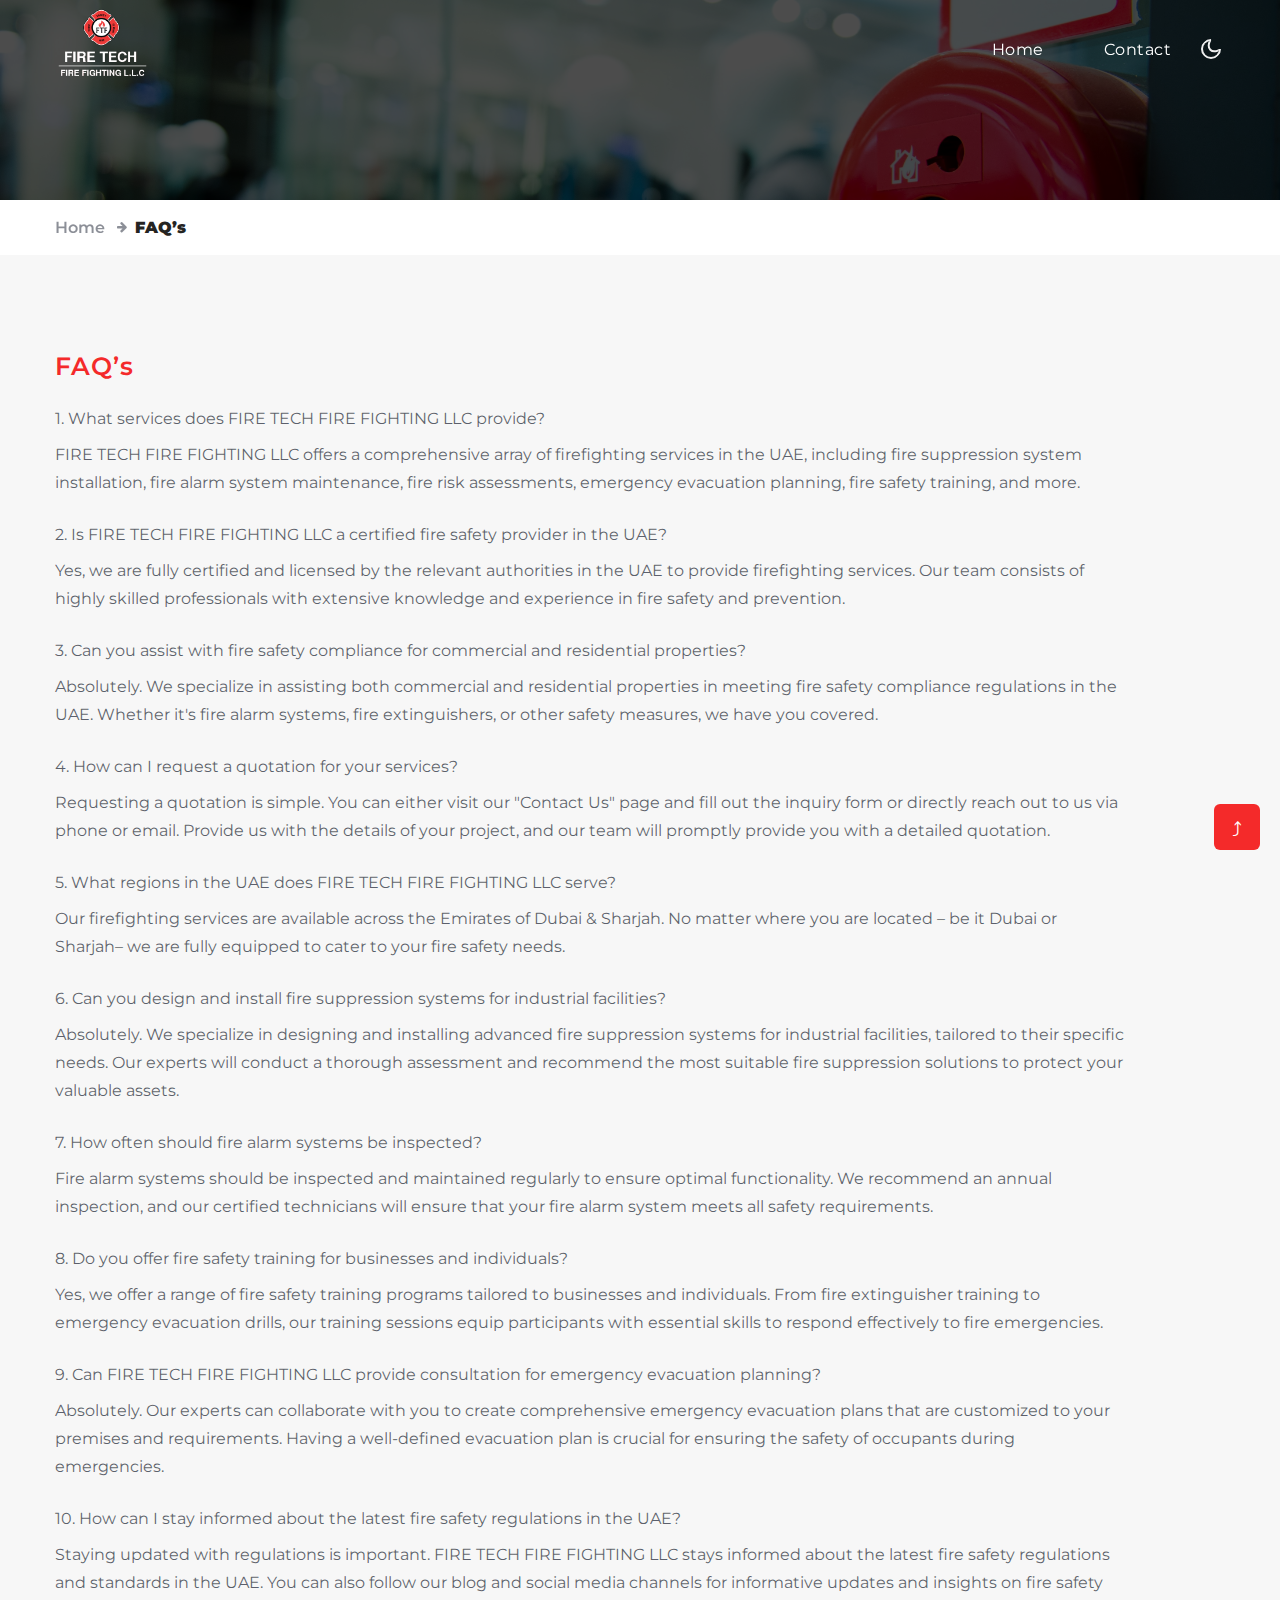
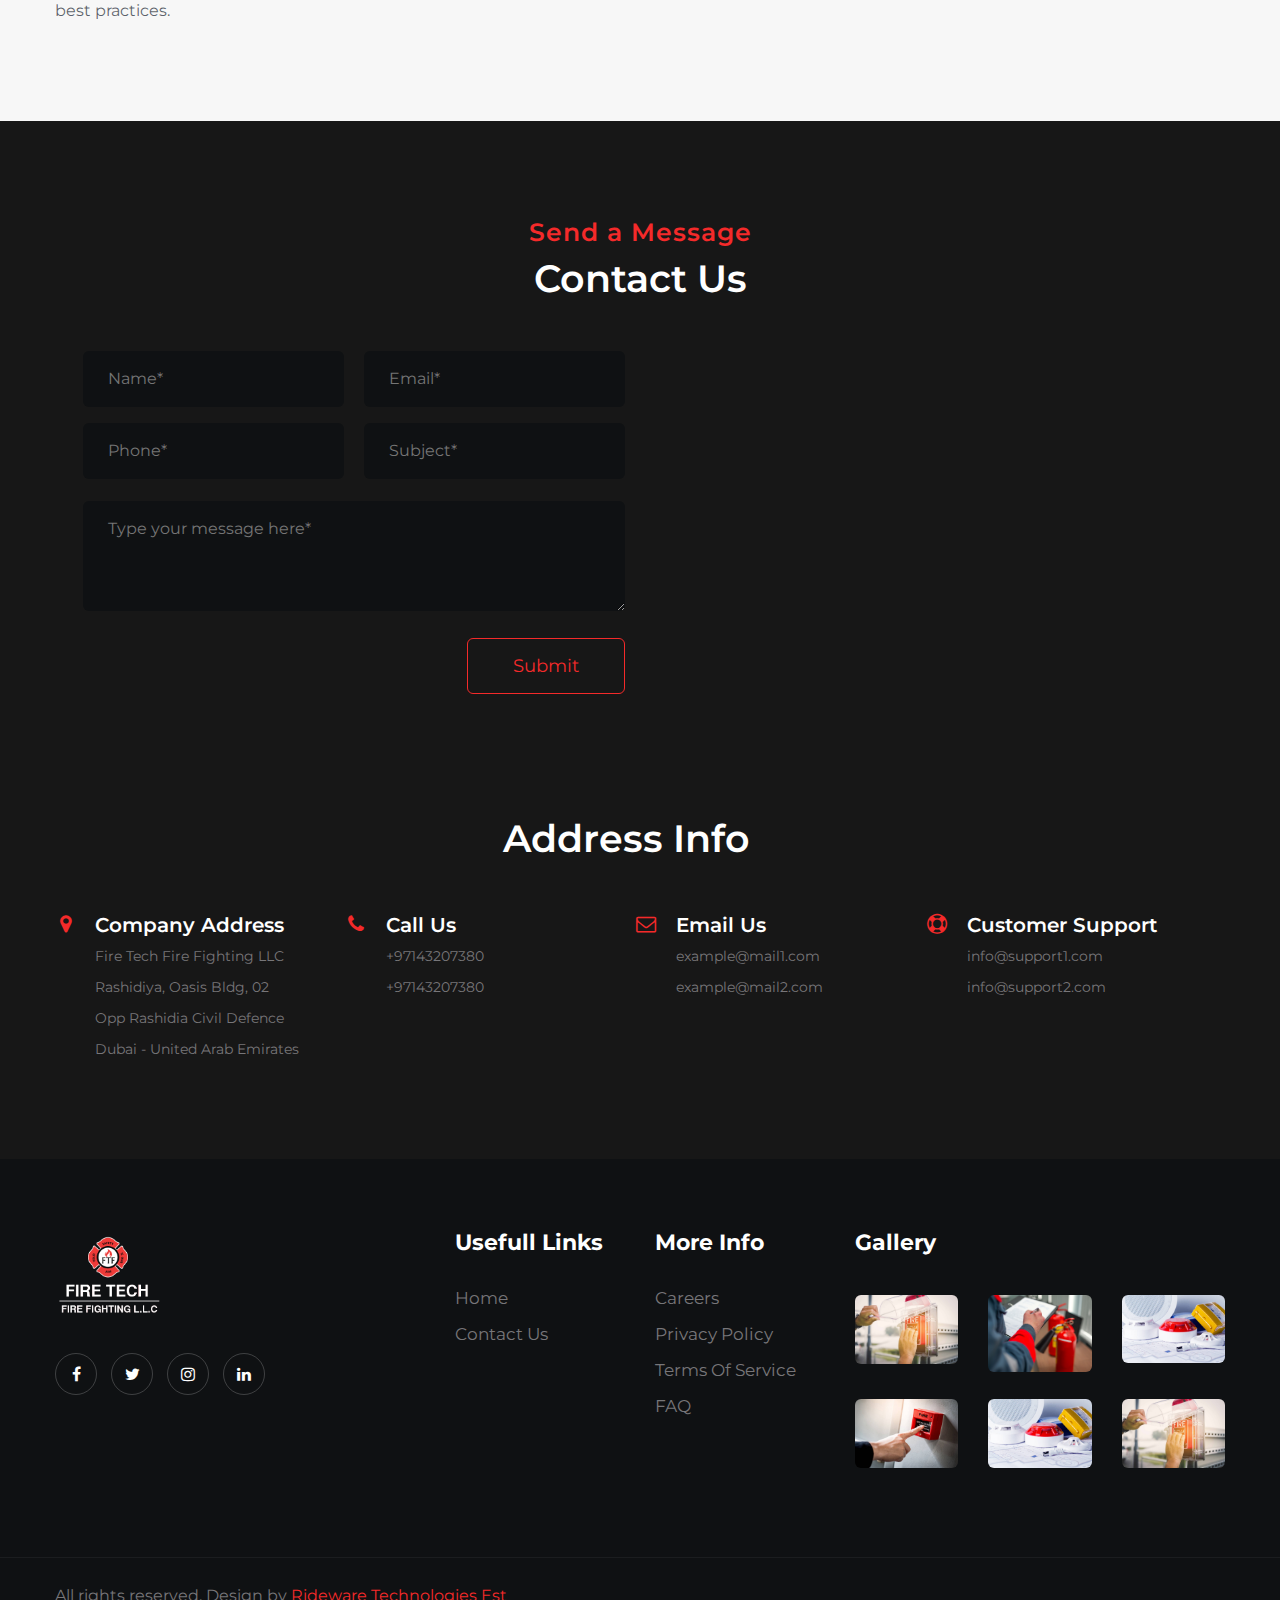
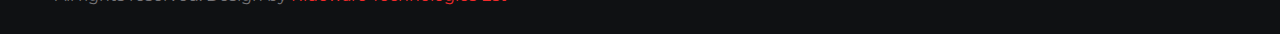
==== commit e8122786: "Second Commit" ====
--- a/faq.html
+++ b/faq.html
@@ -20,7 +20,7 @@
     <div class="container">
       <nav class="navbar navbar-expand-lg stroke px-0">
   <a class="navbar-brand" href="index.html">
-      <img src="assets/images/FTF.png" alt="Your logo" title="Your logo" style="height:60px;" />
+      <img src="assets/images/FTF.png" alt="Your logo" title="Your logo" style="height:70px;" />
   </a> 
         <button class="navbar-toggler  collapsed bg-gradient" type="button" data-toggle="collapse"
           data-target="#navbarTogglerDemo02" aria-controls="navbarTogglerDemo02" aria-expanded="false"
--- a/assets/css/style-starter.css
+++ b/assets/css/style-starter.css
@@ -14234,7 +14234,8 @@
 }
 .btn-style.btn-white-1 {
   color: #fff;
-  background: var(--primary-color);
+  background: #075e54;
+  font-family: 'Montserrat';
 }
 
 .btn-style.btn-white:hover {
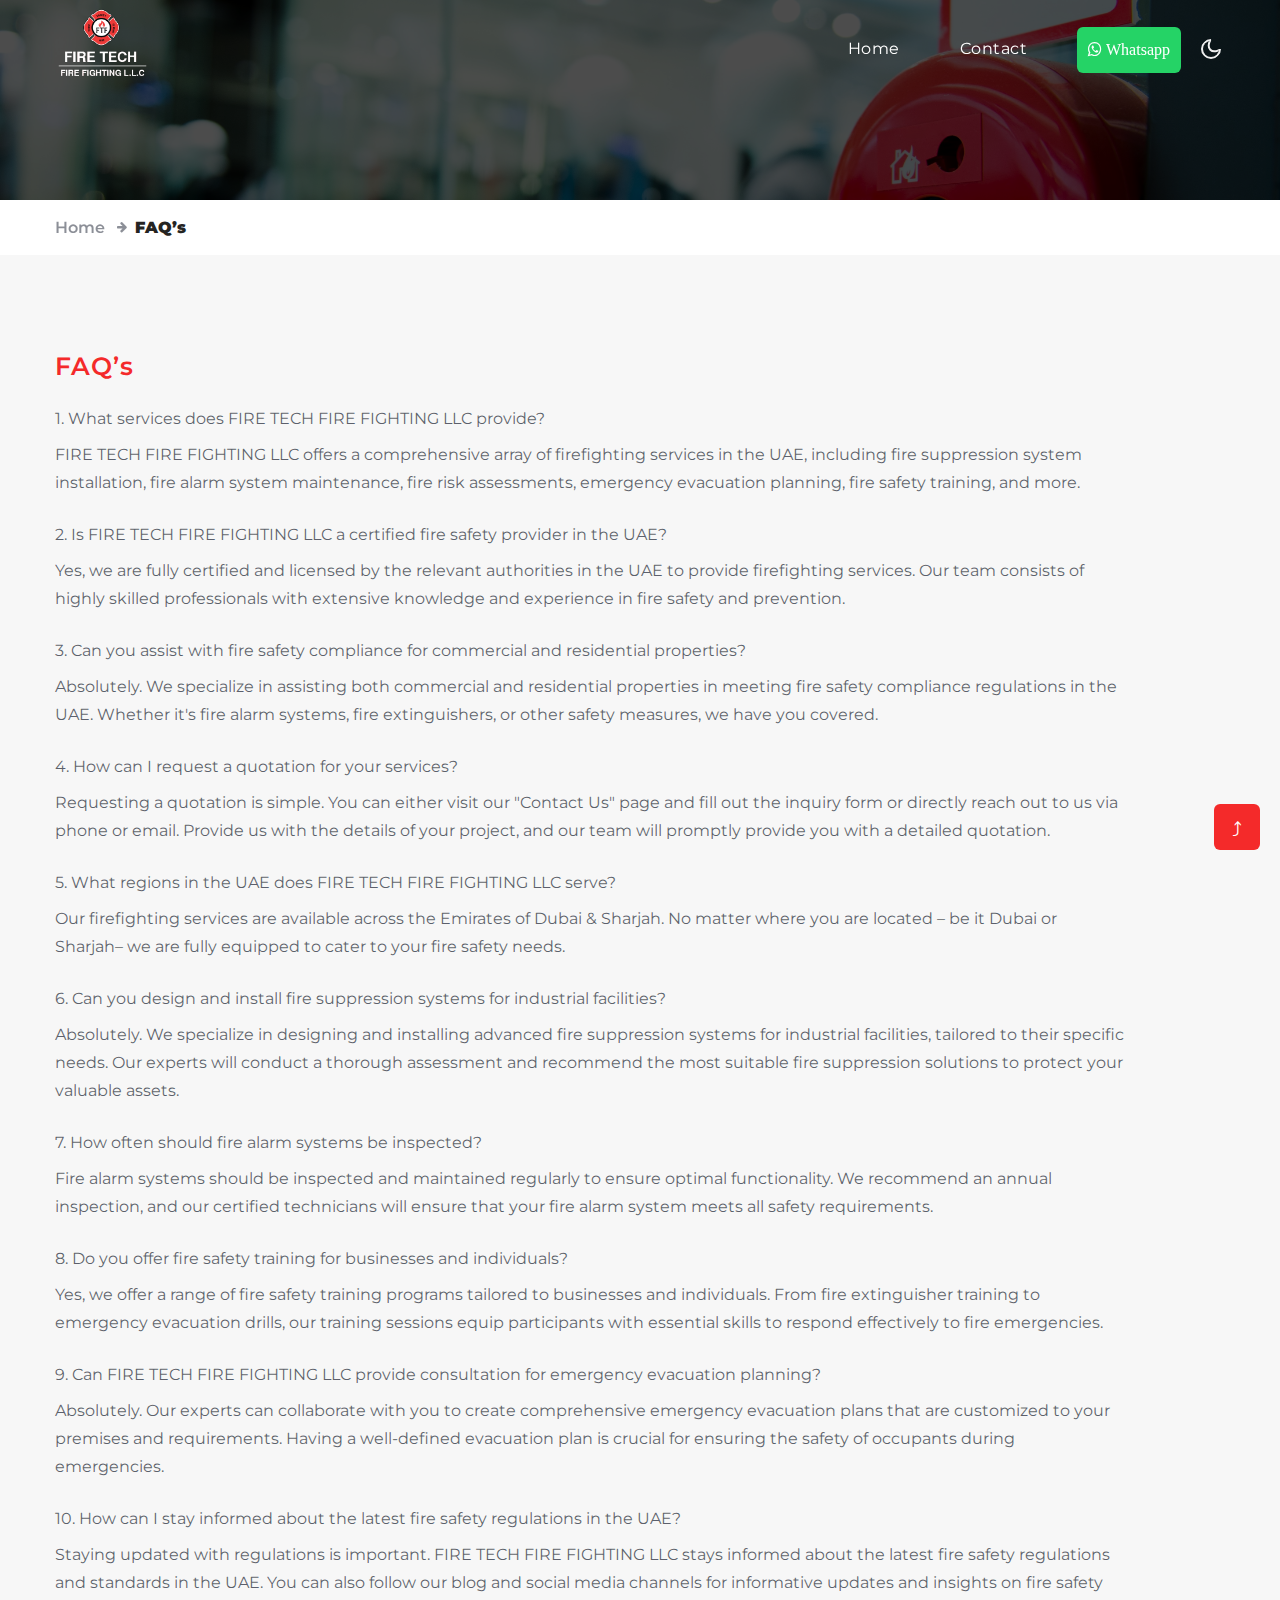
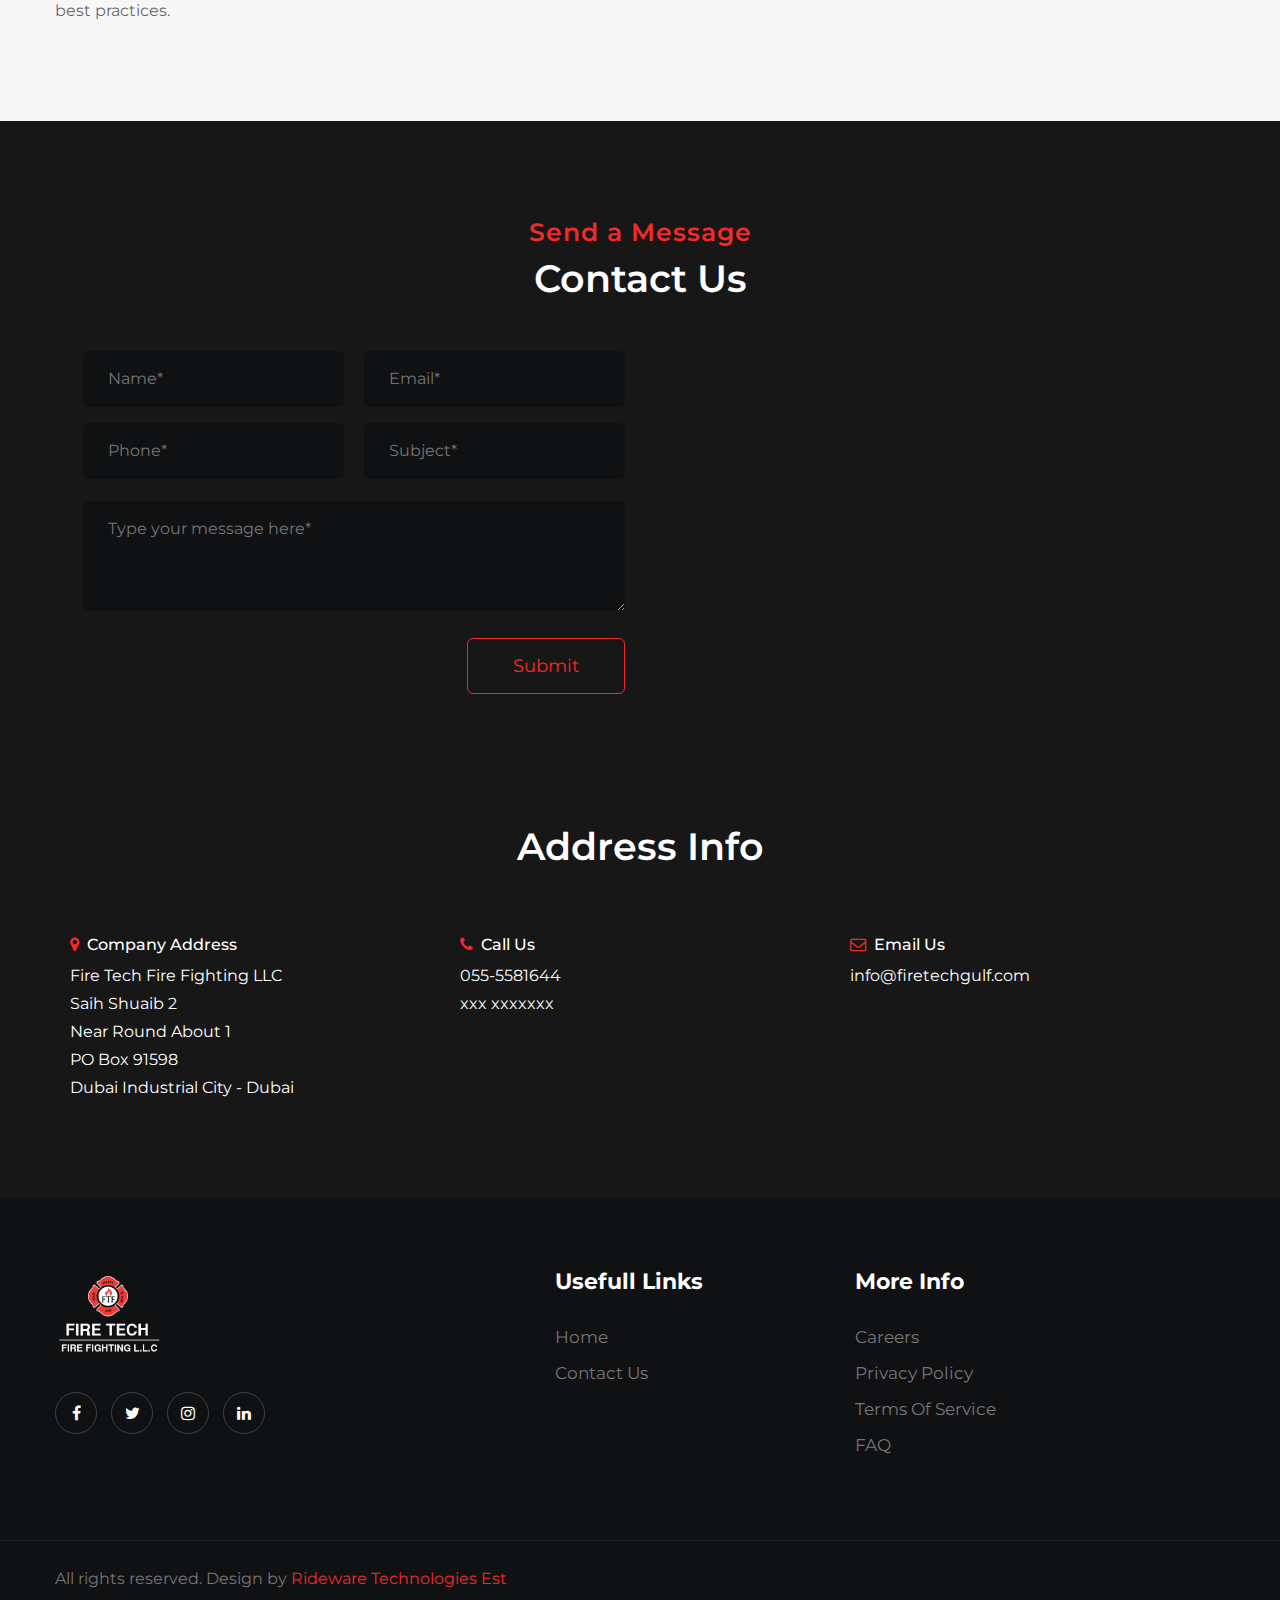
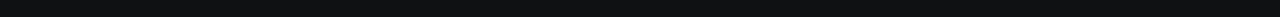
==== commit 5691b6a0: "Initial Commit" ====
--- a/faq.html
+++ b/faq.html
@@ -37,6 +37,9 @@
             <li class="nav-item">
               <a class="nav-link" href="#contact">Contact</a>
             </li>
+            <li class="nav-item">
+            <a class="btn btn-style btn-white-1  " href="#"><span class="fa fa-whatsapp">&nbsp;Whatsapp
+            </a>
           </li>
           </ul>
         </div>
@@ -159,49 +162,30 @@
           </div>
       </div>
 
-      <div class="contact-left mt-3 pt-lg-5">
-         <h3 class="title-w3l mb-3 text-center">Address Info</h3>
-        <div class="cont-details">
-            <div class="cont-top margin-up">
-                <div class="cont-left text-center">
-                    <span class="fa fa-map-marker"></span>
+  <div class="container mt-4 pt-lg-5">
+         <h3 class="title-w3l mb-3 text-center">Address Info</h3><br>
+        <div class="row">
+            <div class="col-lg-4 mt-4">
+                <div class="cont-right">
+                    <h6><span class="fa fa-map-marker" style="color: #f42a2a"></span>&nbsp; Company Address</h6>
+                    <p class="mt-2 primaryy">Fire Tech Fire Fighting LLC</p>
+                    <p class="primaryy">Saih Shuaib 2</p>
+                    <p class="primaryy">Near Round About 1</p>
+                    <p class="primaryy">PO Box 91598</p>
+                    <p class="primaryy">Dubai Industrial City - Dubai</p>
                 </div>
+            </div>
+            <div class="col-lg-4 mt-4">
                 <div class="cont-right">
-                    <h6>Company Address</h6>
-                    <p>Fire Tech Fire Fighting LLC</p>
-                    <p>Rashidiya, Oasis Bldg, 02</p>
-                    <p>Opp Rashidia Civil Defence</p>
-                    <p>Dubai - United Arab Emirates</p>
+                    <h6><span class="fa fa-phone" style="color: #f42a2a"></span>&nbsp; Call Us</h6>
+                    <p class="mt-2 primaryy">055-5581644</p>
+                    <p class="primaryy">xxx xxxxxxx</p>
                 </div>
             </div>
-            <div class="cont-top margin-up">
-                <div class="cont-left text-center">
-                    <span class="fa fa-phone"></span>
-                </div>
+            <div class="col-lg-4 mt-4">
                 <div class="cont-right">
-                    <h6>Call Us</h6>
-                    <p><a href="tel:+1(21) 343 5677">+97143207380</a></p>
-                    <p><a href="tel:+1(21) 343 5678">+97143207380</a></p>
-                </div>
-            </div>
-            <div class="cont-top margin-up">
-                <div class="cont-left text-center">
-                    <span class="fa fa-envelope-o"></span>
-                </div>
-                <div class="cont-right">
-                    <h6>Email Us</h6>
-                    <p><a href="mailto:example@mail.com" class="mail">example@mail1.com</a></p>
-                    <p><a href="mailto:example@mail2.com" class="mail">example@mail2.com</a></p>
-                </div>
-            </div>
-            <div class="cont-top margin-up">
-                <div class="cont-left text-center">
-                    <span class="fa fa-life-ring"></span>
-                </div>
-                <div class="cont-right">
-                    <h6>Customer Support</h6>
-                    <p><a href="mailto:info@support.com" class="mail">info@support1.com</a></p>
-                    <p><a href="mailto:info@support2.com" class="mail">info@support2.com</a></p>
+                    <h6><span class="fa fa-envelope-o" style="color: #f42a2a"></span>&nbsp; Email Us</h6>
+                    <p class="mt-2 primaryy">info@firetechgulf.com</p>
                 </div>
             </div>
         </div>
@@ -217,7 +201,7 @@
     <div class="footer-29-w3l py-5">
       <div class="container py-lg-4">
         <div class="row footer-top-29">
-          <div class="col-lg-4 col-md-6 col-sm-7 footer-list-29 footer-1 pr-lg-5">
+          <div class="col-lg-5 col-md-6 col-sm-7 footer-list-29 footer-1 pr-lg-5">
             <div class="footer-logo mb-3">
              <a class="navbar-brand" href="index.html">
       <img src="assets/images/FTF.png" alt="Your logo" title="Your logo" style="height:80px;" />
@@ -231,7 +215,7 @@
               <a href="#linkedin" class="linkedin"><span class="fa fa-linkedin"></span></a>
             </div>
           </div>
-          <div class="col-lg-2 col-md-6 col-sm-5 col-6 footer-list-29 footer-2 mt-sm-0 mt-5">
+          <div class="col-lg-3 col-md-6 col-sm-5 col-6 footer-list-29 footer-2 mt-sm-0 mt-5">
 
             <ul>
               <h6 class="footer-title-29">Usefull Links</h6>
@@ -239,7 +223,7 @@
               <li><a href="#contact">Contact us</a></li>
             </ul>
           </div>
-          <div class="col-lg-2 col-md-6 col-sm-5 col-6 footer-list-29 footer-3 mt-lg-0 mt-5">
+          <div class="col-lg-3 col-md-6 col-sm-5 col-6 footer-list-29 footer-3 mt-lg-0 mt-5">
             <h6 class="footer-title-29">More Info</h6>
             <ul>
               <li><a href="#">Careers</a></li>
@@ -247,27 +231,6 @@
               <li><a href="terms.html">Terms of Service</a></li>
               <li><a href="faq.html">FAQ</a></li>
             </ul>
-          </div>
-          <div class="col-lg-4 col-md-6 col-sm-7 footer-list-29 footer-4 mt-lg-0 mt-5">
-            <h6 class="footer-title-29">Gallery
-            </h6>
-
-            <ul class="w3linst-imgs row">
-              <li class="col-4"><a href="#"><img src="assets/images/1680531488179.jpeg" alt="" class="radius-image img-fluid"></a>
-              </li>
-              <li class="col-4"><a href="#"><img src="assets/images/fire-safety.jpg" alt="" class="radius-image img-fluid"></a>
-              </li>
-              <li class="col-4"><a href="#"><img src="assets/images/istockphoto1.jpg" alt="" class="radius-image img-fluid"></a>
-              </li>
-              <li class="col-4"><a href="#"><img src="assets/images/istockphoto.jpg" alt="" class="radius-image img-fluid"></a>
-              </li>
-              <li class="col-4"><a href="#"><img src="assets/images/istockphoto1.jpg" alt="" class="radius-image img-fluid"></a>
-              </li>
-              <li class="col-4"><a href="#"><img src="assets/images/1680531488179.jpeg" alt="" class="radius-image img-fluid"></a>
-              </li>
-
-            </ul>
-
           </div>
         </div>
       </div>
--- a/assets/css/style-starter.css
+++ b/assets/css/style-starter.css
@@ -41,7 +41,14 @@
   -webkit-text-size-adjust: 100%;
   -webkit-tap-highlight-color: rgba(0, 0, 0, 0);
 }
-
+.primaryy
+{
+  color: #fff;
+}
+.prime
+{
+  color: #f42a2a;
+}
 article,
 aside,
 figcaption,
@@ -2762,6 +2769,12 @@
   border-color: #F42A2A;
   font-size: 14px;
 }
+.btn-primary-1 {
+  color: #fff;
+  background-color: #F42A2A;
+  border-color: #F42A2A;
+  font-size: 14px;
+}
 
 .btn-primary:hover {
   color: #fff;
@@ -14115,6 +14128,14 @@
   align-self: center;
 }
 
+.img-fluid-g{
+  height: 300px;
+  width: 350px;
+}
+
+.img-fluid-g:hover{
+transform: scale(0.9) ;
+}
 button,
 input,
 select,
@@ -14228,13 +14249,23 @@
   border-radius: var(--border-radius);
 }
 
+.btn-style-1 {
+  padding: 5px 5px;
+  font-size: 15px;
+  line-height: 30px;
+  font-weight: 400;
+  transition: 0.3s ease-in;
+  border-radius: var(--border-radius);
+  float: right;
+}
+
 .btn-style.btn-white {
   color: #fff;
   background: var(--primary-color);
 }
 .btn-style.btn-white-1 {
   color: #fff;
-  background: #075e54;
+  background: #25d366;
   font-family: 'Montserrat';
 }
 
@@ -17793,3 +17824,5 @@
     transition: all 0.3s ease-in-out 0s;
     -webkit-filter: grayscale(0);
 }
+
+
